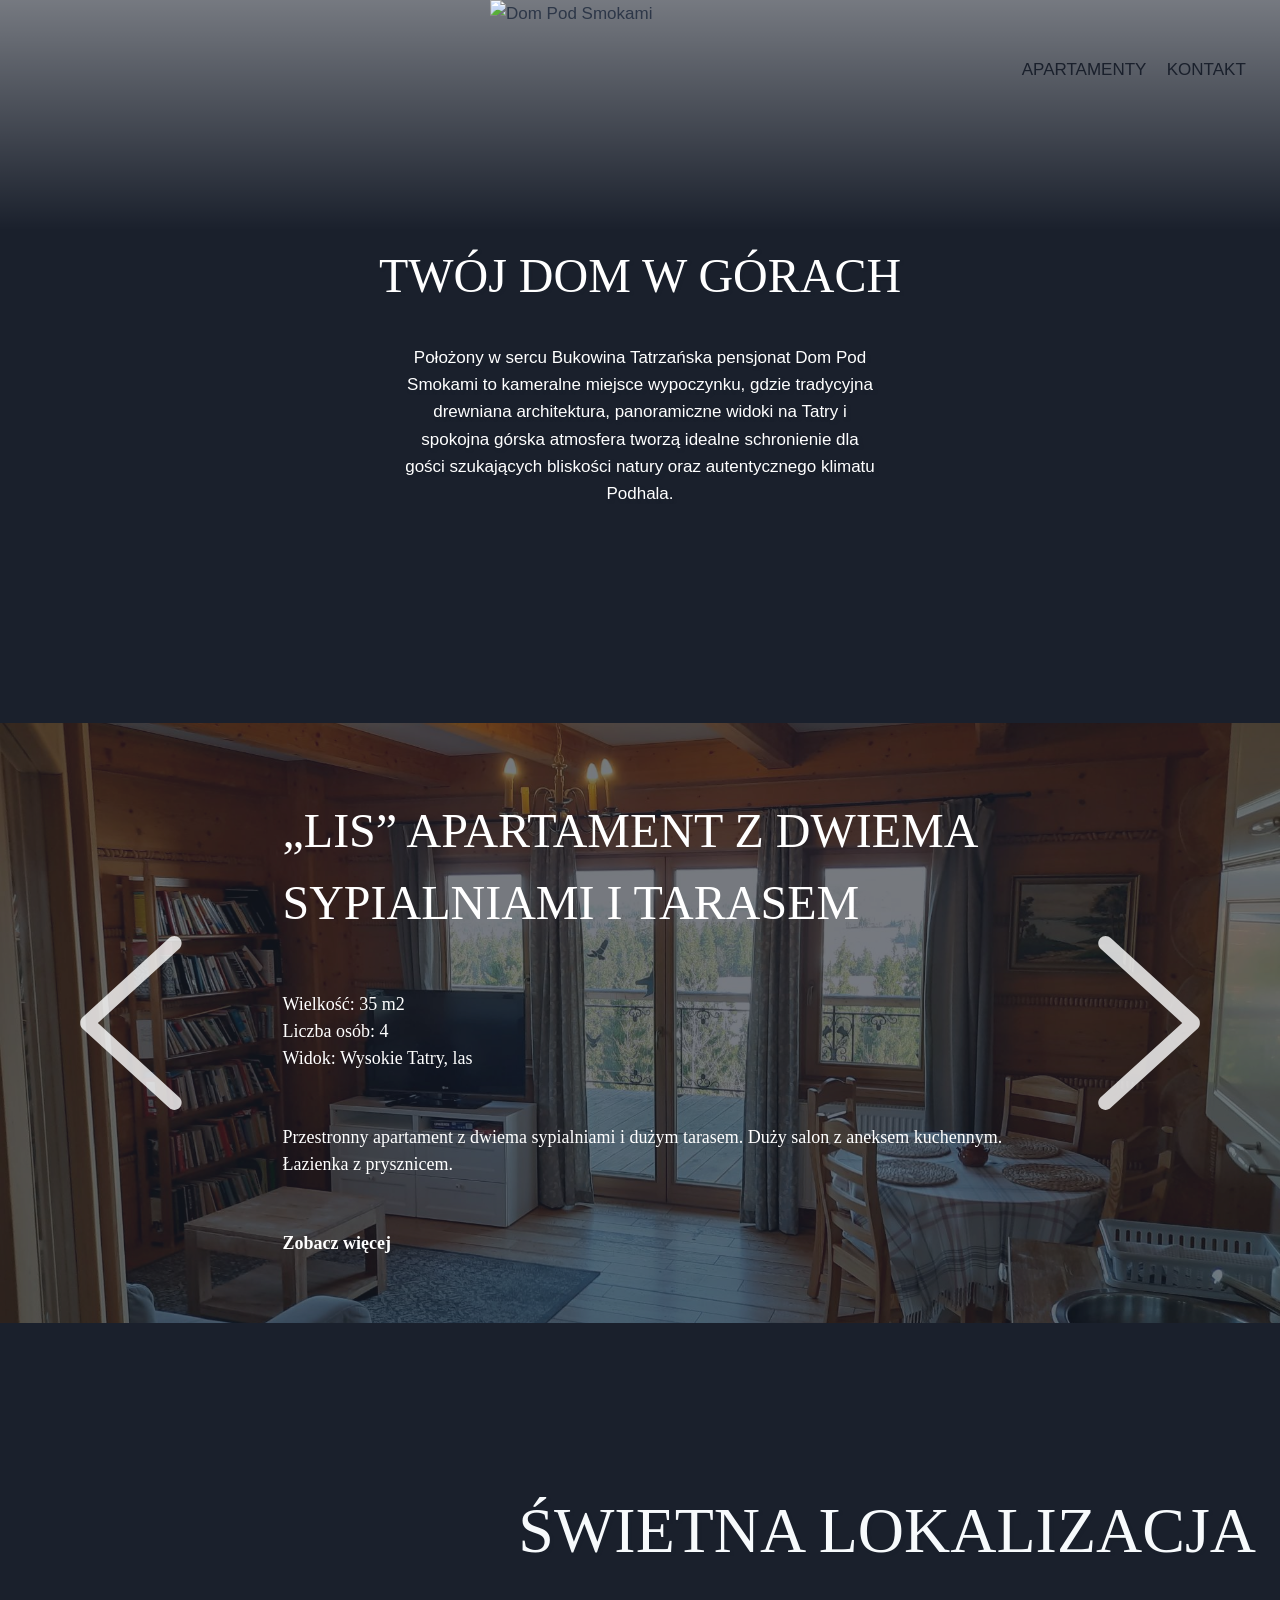
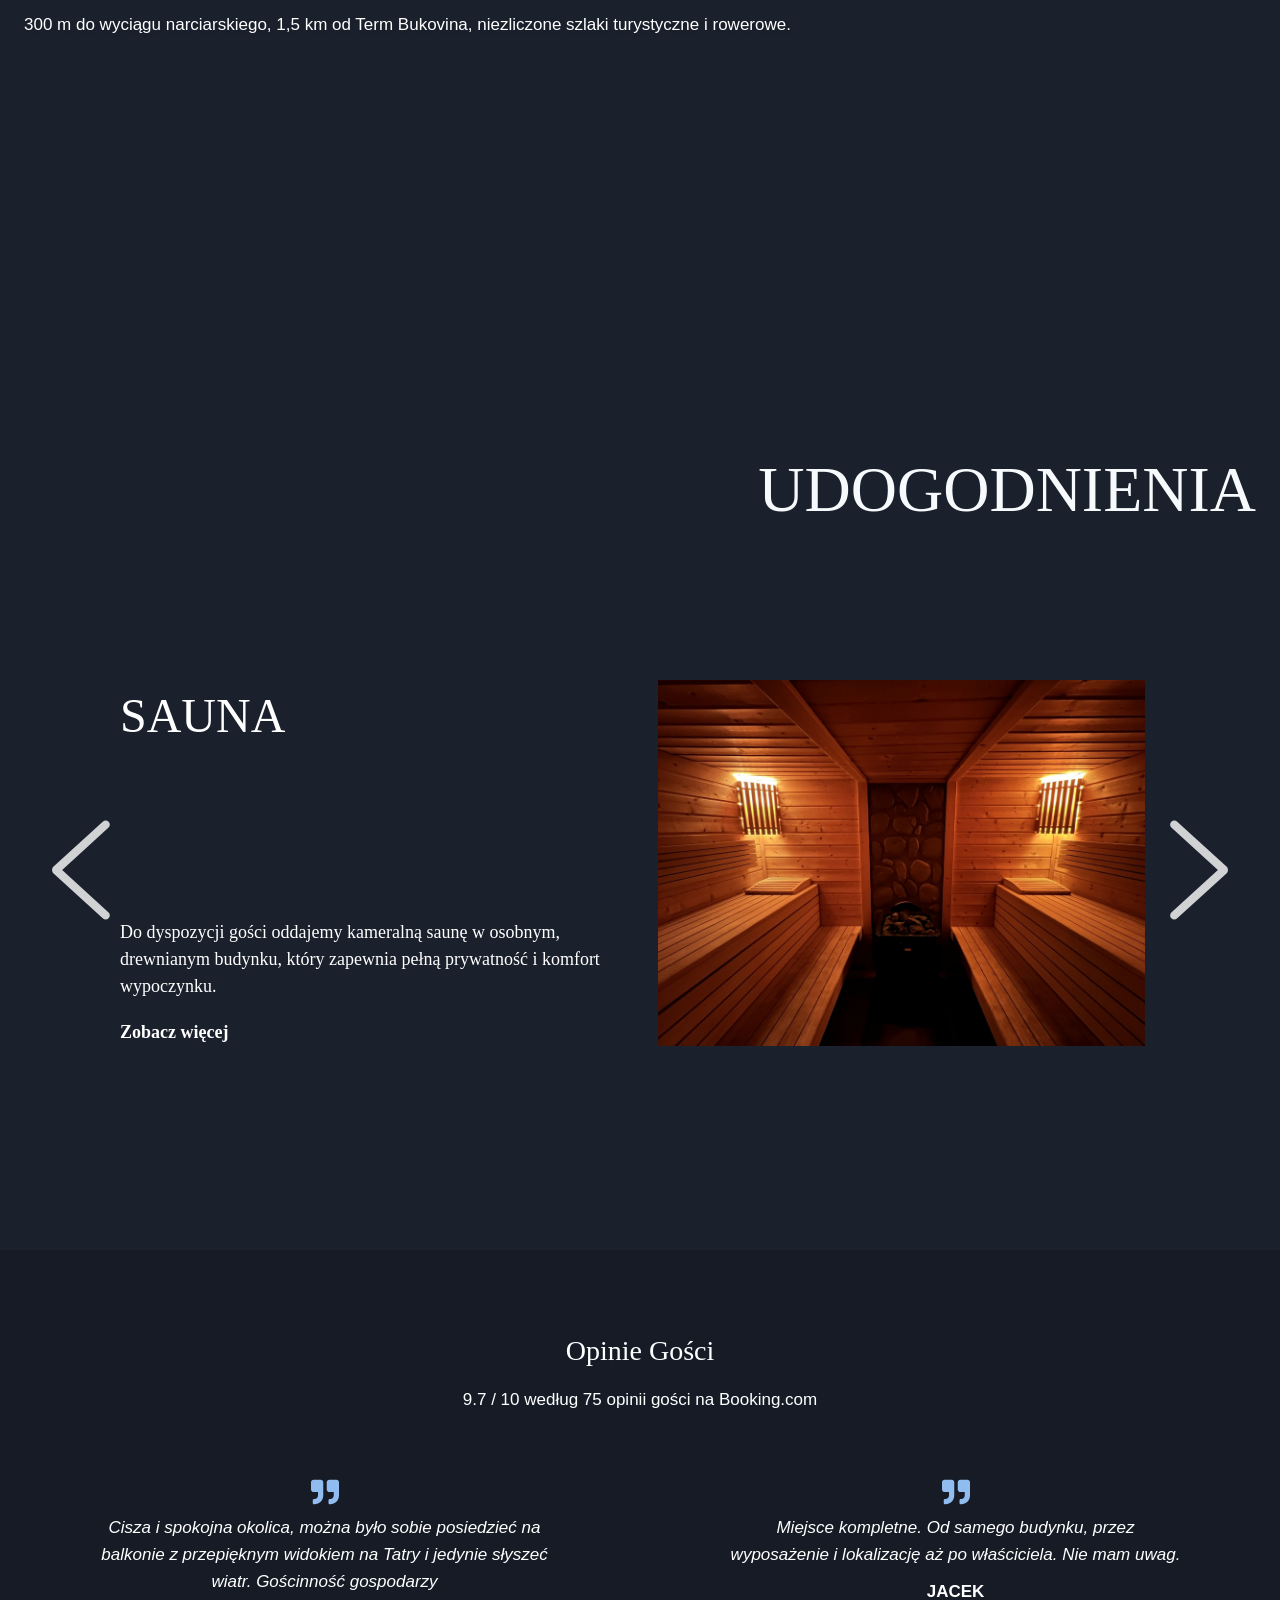
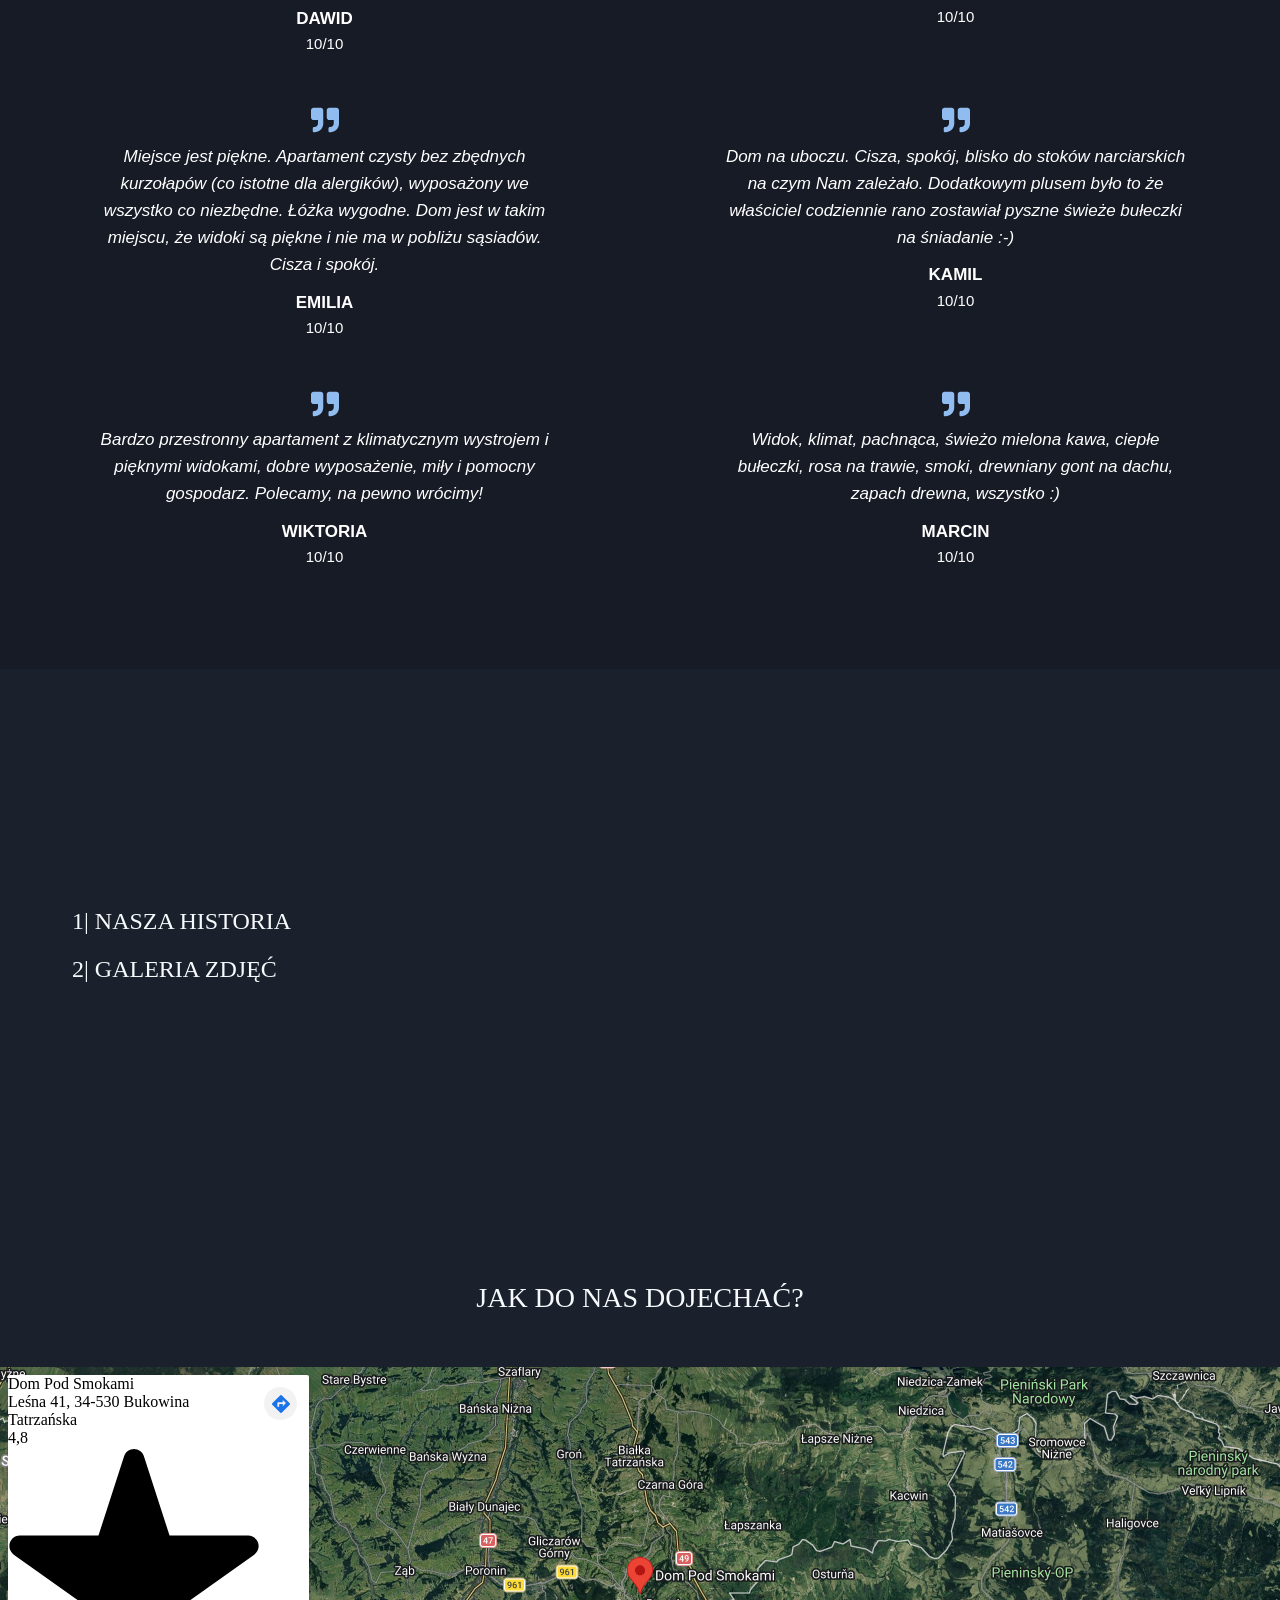
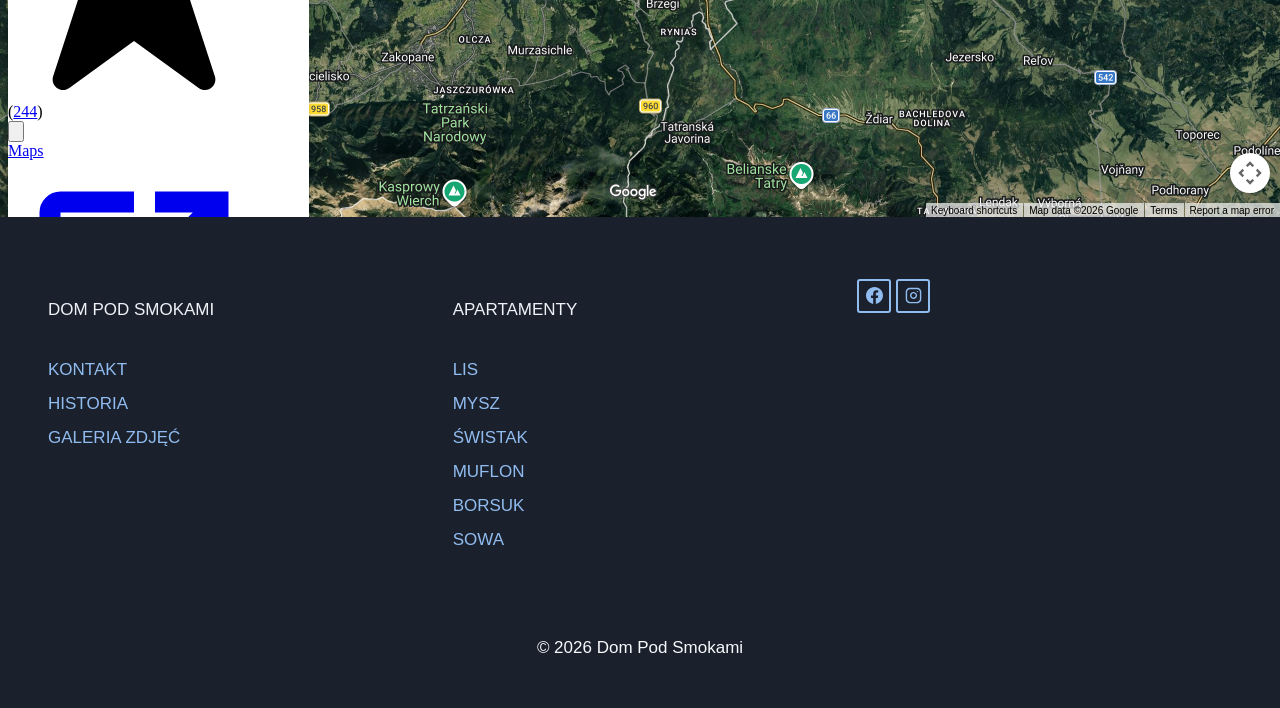
==== index.html @ 2d56915a "Add files via upload" ====
<!DOCTYPE html>
<!-- saved from url=(0022)https://podsmokami.pl/ -->
<html lang="pl-PL" prefix="og: https://ogp.me/ns#" class="" itemtype="https://schema.org/WebPage" itemscope="" style="--scrollbar-offset: 15px;"><head><meta http-equiv="Content-Type" content="text/html; charset=UTF-8">
	
	<meta name="viewport" content="width=device-width, initial-scale=1, minimum-scale=1">
	
<!-- Optymalizacja wyszukiwarek według Rank Math - https://rankmath.com/ -->
<title>Dom Pod Smokami - Dom Pod Smokami</title>
<meta name="description" content="Położony w sercu Bukowina Tatrzańska pensjonat Dom Pod Smokami to kameralne miejsce wypoczynku, gdzie tradycyjna drewniana architektura, panoramiczne widoki">
<meta name="robots" content="follow, index, max-snippet:-1, max-video-preview:-1, max-image-preview:large">
<link rel="canonical" href="https://podsmokami.pl/">
<meta property="og:locale" content="pl_PL">
<meta property="og:type" content="website">
<meta property="og:title" content="Dom Pod Smokami - Dom Pod Smokami">
<meta property="og:description" content="Położony w sercu Bukowina Tatrzańska pensjonat Dom Pod Smokami to kameralne miejsce wypoczynku, gdzie tradycyjna drewniana architektura, panoramiczne widoki">
<meta property="og:url" content="https://podsmokami.pl/">
<meta property="og:site_name" content="Dom Pod Smokami">
<meta property="og:updated_time" content="2026-07-07T10:05:28+00:00">
<meta property="og:image" content="https://podsmokami.pl/wp-content/uploads/2026/02/pod-smokami-logo-social.jpg">
<meta property="og:image:secure_url" content="https://podsmokami.pl/wp-content/uploads/2026/02/pod-smokami-logo-social.jpg">
<meta property="og:image:width" content="400">
<meta property="og:image:height" content="400">
<meta property="og:image:alt" content="Dom Pod Smokami">
<meta property="og:image:type" content="image/jpeg">
<meta property="article:published_time" content="2025-12-19T16:23:06+00:00">
<meta property="article:modified_time" content="2026-07-07T10:05:28+00:00">
<meta name="twitter:card" content="summary_large_image">
<meta name="twitter:title" content="Dom Pod Smokami - Dom Pod Smokami">
<meta name="twitter:description" content="Położony w sercu Bukowina Tatrzańska pensjonat Dom Pod Smokami to kameralne miejsce wypoczynku, gdzie tradycyjna drewniana architektura, panoramiczne widoki">
<meta name="twitter:image" content="https://podsmokami.pl/wp-content/uploads/2026/02/pod-smokami-logo-social.jpg">
<meta name="twitter:label1" content="Napisane przez">
<meta name="twitter:data1" content="admin">
<meta name="twitter:label2" content="Czas czytania">
<meta name="twitter:data2" content="Mniej niż minuta">
<script type="application/ld+json" class="rank-math-schema">{"@context":"https://schema.org","@graph":[{"@type":["Hotel","Organization"],"@id":"https://podsmokami.pl/#organization","name":"Pensjonat w Bukowinie Tatrza\u0144skiej","url":"https://podsmokami.pl","logo":{"@type":"ImageObject","@id":"https://podsmokami.pl/#logo","url":"https://podsmokami.pl/wp-content/uploads/2026/02/pod-smokami-logo-social.jpg","contentUrl":"https://podsmokami.pl/wp-content/uploads/2026/02/pod-smokami-logo-social.jpg","caption":"Dom Pod Smokami","inLanguage":"pl-PL","width":"400","height":"400"},"openingHours":["Monday,Tuesday,Wednesday,Thursday,Friday,Saturday,Sunday 09:00-17:00"],"image":{"@id":"https://podsmokami.pl/#logo"}},{"@type":"WebSite","@id":"https://podsmokami.pl/#website","url":"https://podsmokami.pl","name":"Dom Pod Smokami","alternateName":"Pod Smokami","publisher":{"@id":"https://podsmokami.pl/#organization"},"inLanguage":"pl-PL","potentialAction":{"@type":"SearchAction","target":"https://podsmokami.pl/?s={search_term_string}","query-input":"required name=search_term_string"}},{"@type":"ImageObject","@id":"https://podsmokami.pl/wp-content/uploads/2026/02/pod-smokami-logo-social.jpg","url":"https://podsmokami.pl/wp-content/uploads/2026/02/pod-smokami-logo-social.jpg","width":"400","height":"400","inLanguage":"pl-PL"},{"@type":"WebPage","@id":"https://podsmokami.pl/#webpage","url":"https://podsmokami.pl/","name":"Dom Pod Smokami - Dom Pod Smokami","datePublished":"2025-12-19T16:23:06+00:00","dateModified":"2026-07-07T10:05:28+00:00","about":{"@id":"https://podsmokami.pl/#organization"},"isPartOf":{"@id":"https://podsmokami.pl/#website"},"primaryImageOfPage":{"@id":"https://podsmokami.pl/wp-content/uploads/2026/02/pod-smokami-logo-social.jpg"},"inLanguage":"pl-PL"},{"@type":"Person","@id":"https://podsmokami.pl/author/admin/","name":"admin","url":"https://podsmokami.pl/author/admin/","image":{"@type":"ImageObject","@id":"https://secure.gravatar.com/avatar/79fe4f32bff6a58254185bbd6a0ab4b7858f519048fbd805e4e4c2f5a90426b3?s=96&amp;d=mm&amp;r=g","url":"https://secure.gravatar.com/avatar/79fe4f32bff6a58254185bbd6a0ab4b7858f519048fbd805e4e4c2f5a90426b3?s=96&amp;d=mm&amp;r=g","caption":"admin","inLanguage":"pl-PL"},"sameAs":["https://podsmokami.pl"],"worksFor":{"@id":"https://podsmokami.pl/#organization"}},{"@type":"Article","headline":"Dom Pod Smokami - Dom Pod Smokami","datePublished":"2025-12-19T16:23:06+00:00","dateModified":"2026-07-07T10:05:28+00:00","author":{"@id":"https://podsmokami.pl/author/admin/","name":"admin"},"publisher":{"@id":"https://podsmokami.pl/#organization"},"description":"Po\u0142o\u017cony w sercu Bukowina Tatrza\u0144ska pensjonat Dom Pod Smokami to kameralne miejsce wypoczynku, gdzie tradycyjna drewniana architektura, panoramiczne widoki","name":"Dom Pod Smokami - Dom Pod Smokami","@id":"https://podsmokami.pl/#richSnippet","isPartOf":{"@id":"https://podsmokami.pl/#webpage"},"image":{"@id":"https://podsmokami.pl/wp-content/uploads/2026/02/pod-smokami-logo-social.jpg"},"inLanguage":"pl-PL","mainEntityOfPage":{"@id":"https://podsmokami.pl/#webpage"}}]}</script>
<!-- /Wtyczka Rank Math WordPress SEO -->

<link rel="dns-prefetch" href="https://www.googletagmanager.com/">
<link rel="alternate" type="application/rss+xml" title="Dom Pod Smokami » Kanał z wpisami" href="https://podsmokami.pl/feed/">
<link rel="alternate" type="application/rss+xml" title="Dom Pod Smokami » Kanał z komentarzami" href="https://podsmokami.pl/comments/feed/">
			<script>document.documentElement.classList.remove( 'no-js' );</script>
			<link rel="alternate" title="oEmbed (JSON)" type="application/json+oembed" href="https://podsmokami.pl/wp-json/oembed/1.0/embed?url=https%3A%2F%2Fpodsmokami.pl%2F">
<link rel="alternate" title="oEmbed (XML)" type="text/xml+oembed" href="https://podsmokami.pl/wp-json/oembed/1.0/embed?url=https%3A%2F%2Fpodsmokami.pl%2F&amp;format=xml">
<style id="wp-img-auto-sizes-contain-inline-css">
img:is([sizes=auto i],[sizes^="auto," i]){contain-intrinsic-size:3000px 1500px}
/*# sourceURL=wp-img-auto-sizes-contain-inline-css */
</style>

<style id="wp-emoji-styles-inline-css">

	img.wp-smiley, img.emoji {
		display: inline !important;
		border: none !important;
		box-shadow: none !important;
		height: 1em !important;
		width: 1em !important;
		margin: 0 0.07em !important;
		vertical-align: -0.1em !important;
		background: none !important;
		padding: 0 !important;
	}
/*# sourceURL=wp-emoji-styles-inline-css */
</style>
<style id="wp-block-library-inline-css">
:root{--wp-block-synced-color:#7a00df;--wp-block-synced-color--rgb:122,0,223;--wp-bound-block-color:var(--wp-block-synced-color);--wp-editor-canvas-background:#ddd;--wp-admin-theme-color:#007cba;--wp-admin-theme-color--rgb:0,124,186;--wp-admin-theme-color-darker-10:#006ba1;--wp-admin-theme-color-darker-10--rgb:0,107,160.5;--wp-admin-theme-color-darker-20:#005a87;--wp-admin-theme-color-darker-20--rgb:0,90,135;--wp-admin-border-width-focus:2px}@media (min-resolution:192dpi){:root{--wp-admin-border-width-focus:1.5px}}.wp-element-button{cursor:pointer}:root .has-very-light-gray-background-color{background-color:#eee}:root .has-very-dark-gray-background-color{background-color:#313131}:root .has-very-light-gray-color{color:#eee}:root .has-very-dark-gray-color{color:#313131}:root .has-vivid-green-cyan-to-vivid-cyan-blue-gradient-background{background:linear-gradient(135deg,#00d084,#0693e3)}:root .has-purple-crush-gradient-background{background:linear-gradient(135deg,#34e2e4,#4721fb 50%,#ab1dfe)}:root .has-hazy-dawn-gradient-background{background:linear-gradient(135deg,#faaca8,#dad0ec)}:root .has-subdued-olive-gradient-background{background:linear-gradient(135deg,#fafae1,#67a671)}:root .has-atomic-cream-gradient-background{background:linear-gradient(135deg,#fdd79a,#004a59)}:root .has-nightshade-gradient-background{background:linear-gradient(135deg,#330968,#31cdcf)}:root .has-midnight-gradient-background{background:linear-gradient(135deg,#020381,#2874fc)}:root{--wp--preset--font-size--normal:16px;--wp--preset--font-size--huge:42px}.has-regular-font-size{font-size:1em}.has-larger-font-size{font-size:2.625em}.has-normal-font-size{font-size:var(--wp--preset--font-size--normal)}.has-huge-font-size{font-size:var(--wp--preset--font-size--huge)}:root .has-text-align-center{text-align:center}:root .has-text-align-left{text-align:left}:root .has-text-align-right{text-align:right}.has-fit-text{white-space:nowrap!important}#end-resizable-editor-section{display:none}.aligncenter{clear:both}.items-justified-left{justify-content:flex-start}.items-justified-center{justify-content:center}.items-justified-right{justify-content:flex-end}.items-justified-space-between{justify-content:space-between}.screen-reader-text{word-wrap:normal!important;border:0;clip-path:inset(50%);height:1px;margin:-1px;overflow:hidden;padding:0;position:absolute;width:1px}.screen-reader-text:focus{background-color:#ddd;clip-path:none;color:#444;display:block;font-size:1em;height:auto;left:5px;line-height:normal;padding:15px 23px 14px;text-decoration:none;top:5px;width:auto;z-index:100000}html :where(.has-border-color){border-style:solid}html :where([style*=border-color]){border-style:solid}html :where([style*=border-top-color]){border-top-style:solid}html :where([style*=border-right-color]){border-right-style:solid}html :where([style*=border-bottom-color]){border-bottom-style:solid}html :where([style*=border-left-color]){border-left-style:solid}html :where([style*=border-width]){border-style:solid}html :where([style*=border-top-width]){border-top-style:solid}html :where([style*=border-right-width]){border-right-style:solid}html :where([style*=border-bottom-width]){border-bottom-style:solid}html :where([style*=border-left-width]){border-left-style:solid}html :where(img[class*=wp-image-]){height:auto;max-width:100%}:where(figure){margin:0 0 1em}html :where(.is-position-sticky){--wp-admin--admin-bar--position-offset:var(--wp-admin--admin-bar--height,0px)}@media screen and (max-width:600px){html :where(.is-position-sticky){--wp-admin--admin-bar--position-offset:0px}}

/*# sourceURL=/wp-includes/css/dist/block-library/common.min.css */
</style>
<style id="classic-theme-styles-inline-css">
/*! This file is auto-generated */
.wp-block-button__link{color:#fff;background-color:#32373c;border-radius:9999px;box-shadow:none;text-decoration:none;padding:calc(.667em + 2px) calc(1.333em + 2px);font-size:1.125em}.wp-block-file__button{background:#32373c;color:#fff;text-decoration:none}
/*# sourceURL=/wp-includes/css/classic-themes.min.css */
</style>

<style id="global-styles-inline-css">
:root{--wp--preset--aspect-ratio--square: 1;--wp--preset--aspect-ratio--4-3: 4/3;--wp--preset--aspect-ratio--3-4: 3/4;--wp--preset--aspect-ratio--3-2: 3/2;--wp--preset--aspect-ratio--2-3: 2/3;--wp--preset--aspect-ratio--16-9: 16/9;--wp--preset--aspect-ratio--9-16: 9/16;--wp--preset--color--black: #000000;--wp--preset--color--cyan-bluish-gray: #abb8c3;--wp--preset--color--white: #ffffff;--wp--preset--color--pale-pink: #f78da7;--wp--preset--color--vivid-red: #cf2e2e;--wp--preset--color--luminous-vivid-orange: #ff6900;--wp--preset--color--luminous-vivid-amber: #fcb900;--wp--preset--color--light-green-cyan: #7bdcb5;--wp--preset--color--vivid-green-cyan: #00d084;--wp--preset--color--pale-cyan-blue: #8ed1fc;--wp--preset--color--vivid-cyan-blue: #0693e3;--wp--preset--color--vivid-purple: #9b51e0;--wp--preset--color--theme-palette-1: var(--global-palette1);--wp--preset--color--theme-palette-2: var(--global-palette2);--wp--preset--color--theme-palette-3: var(--global-palette3);--wp--preset--color--theme-palette-4: var(--global-palette4);--wp--preset--color--theme-palette-5: var(--global-palette5);--wp--preset--color--theme-palette-6: var(--global-palette6);--wp--preset--color--theme-palette-7: var(--global-palette7);--wp--preset--color--theme-palette-8: var(--global-palette8);--wp--preset--color--theme-palette-9: var(--global-palette9);--wp--preset--color--theme-palette-10: var(--global-palette10);--wp--preset--color--theme-palette-11: var(--global-palette11);--wp--preset--color--theme-palette-12: var(--global-palette12);--wp--preset--color--theme-palette-13: var(--global-palette13);--wp--preset--color--theme-palette-14: var(--global-palette14);--wp--preset--color--theme-palette-15: var(--global-palette15);--wp--preset--gradient--vivid-cyan-blue-to-vivid-purple: linear-gradient(135deg,rgb(6,147,227) 0%,rgb(155,81,224) 100%);--wp--preset--gradient--light-green-cyan-to-vivid-green-cyan: linear-gradient(135deg,rgb(122,220,180) 0%,rgb(0,208,130) 100%);--wp--preset--gradient--luminous-vivid-amber-to-luminous-vivid-orange: linear-gradient(135deg,rgb(252,185,0) 0%,rgb(255,105,0) 100%);--wp--preset--gradient--luminous-vivid-orange-to-vivid-red: linear-gradient(135deg,rgb(255,105,0) 0%,rgb(207,46,46) 100%);--wp--preset--gradient--very-light-gray-to-cyan-bluish-gray: linear-gradient(135deg,rgb(238,238,238) 0%,rgb(169,184,195) 100%);--wp--preset--gradient--cool-to-warm-spectrum: linear-gradient(135deg,rgb(74,234,220) 0%,rgb(151,120,209) 20%,rgb(207,42,186) 40%,rgb(238,44,130) 60%,rgb(251,105,98) 80%,rgb(254,248,76) 100%);--wp--preset--gradient--blush-light-purple: linear-gradient(135deg,rgb(255,206,236) 0%,rgb(152,150,240) 100%);--wp--preset--gradient--blush-bordeaux: linear-gradient(135deg,rgb(254,205,165) 0%,rgb(254,45,45) 50%,rgb(107,0,62) 100%);--wp--preset--gradient--luminous-dusk: linear-gradient(135deg,rgb(255,203,112) 0%,rgb(199,81,192) 50%,rgb(65,88,208) 100%);--wp--preset--gradient--pale-ocean: linear-gradient(135deg,rgb(255,245,203) 0%,rgb(182,227,212) 50%,rgb(51,167,181) 100%);--wp--preset--gradient--electric-grass: linear-gradient(135deg,rgb(202,248,128) 0%,rgb(113,206,126) 100%);--wp--preset--gradient--midnight: linear-gradient(135deg,rgb(2,3,129) 0%,rgb(40,116,252) 100%);--wp--preset--font-size--small: var(--global-font-size-small);--wp--preset--font-size--medium: var(--global-font-size-medium);--wp--preset--font-size--large: var(--global-font-size-large);--wp--preset--font-size--x-large: 42px;--wp--preset--font-size--larger: var(--global-font-size-larger);--wp--preset--font-size--xxlarge: var(--global-font-size-xxlarge);--wp--preset--spacing--20: 0.44rem;--wp--preset--spacing--30: 0.67rem;--wp--preset--spacing--40: 1rem;--wp--preset--spacing--50: 1.5rem;--wp--preset--spacing--60: 2.25rem;--wp--preset--spacing--70: 3.38rem;--wp--preset--spacing--80: 5.06rem;--wp--preset--shadow--natural: 6px 6px 9px rgba(0, 0, 0, 0.2);--wp--preset--shadow--deep: 12px 12px 50px rgba(0, 0, 0, 0.4);--wp--preset--shadow--sharp: 6px 6px 0px rgba(0, 0, 0, 0.2);--wp--preset--shadow--outlined: 6px 6px 0px -3px rgb(255, 255, 255), 6px 6px rgb(0, 0, 0);--wp--preset--shadow--crisp: 6px 6px 0px rgb(0, 0, 0);}:root { --wp--style--global--content-size: var(--global-calc-content-width);--wp--style--global--wide-size: var(--global-calc-wide-content-width); }:where(body) { margin: 0; }:where(.is-layout-flex){gap: 0.5em;}:where(.is-layout-grid){gap: 0.5em;}body .is-layout-flex{display: flex;}.is-layout-flex{flex-wrap: wrap;align-items: center;}.is-layout-flex > :is(*, div){margin: 0;}body .is-layout-grid{display: grid;}.is-layout-grid > :is(*, div){margin: 0;}body{padding-top: 0px;padding-right: 0px;padding-bottom: 0px;padding-left: 0px;}:root :where(.wp-element-button, .wp-block-button__link){font-style: inherit;font-weight: inherit;letter-spacing: inherit;text-transform: inherit;}.has-black-color{color: var(--wp--preset--color--black) !important;}.has-cyan-bluish-gray-color{color: var(--wp--preset--color--cyan-bluish-gray) !important;}.has-white-color{color: var(--wp--preset--color--white) !important;}.has-pale-pink-color{color: var(--wp--preset--color--pale-pink) !important;}.has-vivid-red-color{color: var(--wp--preset--color--vivid-red) !important;}.has-luminous-vivid-orange-color{color: var(--wp--preset--color--luminous-vivid-orange) !important;}.has-luminous-vivid-amber-color{color: var(--wp--preset--color--luminous-vivid-amber) !important;}.has-light-green-cyan-color{color: var(--wp--preset--color--light-green-cyan) !important;}.has-vivid-green-cyan-color{color: var(--wp--preset--color--vivid-green-cyan) !important;}.has-pale-cyan-blue-color{color: var(--wp--preset--color--pale-cyan-blue) !important;}.has-vivid-cyan-blue-color{color: var(--wp--preset--color--vivid-cyan-blue) !important;}.has-vivid-purple-color{color: var(--wp--preset--color--vivid-purple) !important;}.has-theme-palette-1-color{color: var(--wp--preset--color--theme-palette-1) !important;}.has-theme-palette-2-color{color: var(--wp--preset--color--theme-palette-2) !important;}.has-theme-palette-3-color{color: var(--wp--preset--color--theme-palette-3) !important;}.has-theme-palette-4-color{color: var(--wp--preset--color--theme-palette-4) !important;}.has-theme-palette-5-color{color: var(--wp--preset--color--theme-palette-5) !important;}.has-theme-palette-6-color{color: var(--wp--preset--color--theme-palette-6) !important;}.has-theme-palette-7-color{color: var(--wp--preset--color--theme-palette-7) !important;}.has-theme-palette-8-color{color: var(--wp--preset--color--theme-palette-8) !important;}.has-theme-palette-9-color{color: var(--wp--preset--color--theme-palette-9) !important;}.has-theme-palette-10-color{color: var(--wp--preset--color--theme-palette-10) !important;}.has-theme-palette-11-color{color: var(--wp--preset--color--theme-palette-11) !important;}.has-theme-palette-12-color{color: var(--wp--preset--color--theme-palette-12) !important;}.has-theme-palette-13-color{color: var(--wp--preset--color--theme-palette-13) !important;}.has-theme-palette-14-color{color: var(--wp--preset--color--theme-palette-14) !important;}.has-theme-palette-15-color{color: var(--wp--preset--color--theme-palette-15) !important;}.has-black-background-color{background-color: var(--wp--preset--color--black) !important;}.has-cyan-bluish-gray-background-color{background-color: var(--wp--preset--color--cyan-bluish-gray) !important;}.has-white-background-color{background-color: var(--wp--preset--color--white) !important;}.has-pale-pink-background-color{background-color: var(--wp--preset--color--pale-pink) !important;}.has-vivid-red-background-color{background-color: var(--wp--preset--color--vivid-red) !important;}.has-luminous-vivid-orange-background-color{background-color: var(--wp--preset--color--luminous-vivid-orange) !important;}.has-luminous-vivid-amber-background-color{background-color: var(--wp--preset--color--luminous-vivid-amber) !important;}.has-light-green-cyan-background-color{background-color: var(--wp--preset--color--light-green-cyan) !important;}.has-vivid-green-cyan-background-color{background-color: var(--wp--preset--color--vivid-green-cyan) !important;}.has-pale-cyan-blue-background-color{background-color: var(--wp--preset--color--pale-cyan-blue) !important;}.has-vivid-cyan-blue-background-color{background-color: var(--wp--preset--color--vivid-cyan-blue) !important;}.has-vivid-purple-background-color{background-color: var(--wp--preset--color--vivid-purple) !important;}.has-theme-palette-1-background-color{background-color: var(--wp--preset--color--theme-palette-1) !important;}.has-theme-palette-2-background-color{background-color: var(--wp--preset--color--theme-palette-2) !important;}.has-theme-palette-3-background-color{background-color: var(--wp--preset--color--theme-palette-3) !important;}.has-theme-palette-4-background-color{background-color: var(--wp--preset--color--theme-palette-4) !important;}.has-theme-palette-5-background-color{background-color: var(--wp--preset--color--theme-palette-5) !important;}.has-theme-palette-6-background-color{background-color: var(--wp--preset--color--theme-palette-6) !important;}.has-theme-palette-7-background-color{background-color: var(--wp--preset--color--theme-palette-7) !important;}.has-theme-palette-8-background-color{background-color: var(--wp--preset--color--theme-palette-8) !important;}.has-theme-palette-9-background-color{background-color: var(--wp--preset--color--theme-palette-9) !important;}.has-theme-palette-10-background-color{background-color: var(--wp--preset--color--theme-palette-10) !important;}.has-theme-palette-11-background-color{background-color: var(--wp--preset--color--theme-palette-11) !important;}.has-theme-palette-12-background-color{background-color: var(--wp--preset--color--theme-palette-12) !important;}.has-theme-palette-13-background-color{background-color: var(--wp--preset--color--theme-palette-13) !important;}.has-theme-palette-14-background-color{background-color: var(--wp--preset--color--theme-palette-14) !important;}.has-theme-palette-15-background-color{background-color: var(--wp--preset--color--theme-palette-15) !important;}.has-black-border-color{border-color: var(--wp--preset--color--black) !important;}.has-cyan-bluish-gray-border-color{border-color: var(--wp--preset--color--cyan-bluish-gray) !important;}.has-white-border-color{border-color: var(--wp--preset--color--white) !important;}.has-pale-pink-border-color{border-color: var(--wp--preset--color--pale-pink) !important;}.has-vivid-red-border-color{border-color: var(--wp--preset--color--vivid-red) !important;}.has-luminous-vivid-orange-border-color{border-color: var(--wp--preset--color--luminous-vivid-orange) !important;}.has-luminous-vivid-amber-border-color{border-color: var(--wp--preset--color--luminous-vivid-amber) !important;}.has-light-green-cyan-border-color{border-color: var(--wp--preset--color--light-green-cyan) !important;}.has-vivid-green-cyan-border-color{border-color: var(--wp--preset--color--vivid-green-cyan) !important;}.has-pale-cyan-blue-border-color{border-color: var(--wp--preset--color--pale-cyan-blue) !important;}.has-vivid-cyan-blue-border-color{border-color: var(--wp--preset--color--vivid-cyan-blue) !important;}.has-vivid-purple-border-color{border-color: var(--wp--preset--color--vivid-purple) !important;}.has-theme-palette-1-border-color{border-color: var(--wp--preset--color--theme-palette-1) !important;}.has-theme-palette-2-border-color{border-color: var(--wp--preset--color--theme-palette-2) !important;}.has-theme-palette-3-border-color{border-color: var(--wp--preset--color--theme-palette-3) !important;}.has-theme-palette-4-border-color{border-color: var(--wp--preset--color--theme-palette-4) !important;}.has-theme-palette-5-border-color{border-color: var(--wp--preset--color--theme-palette-5) !important;}.has-theme-palette-6-border-color{border-color: var(--wp--preset--color--theme-palette-6) !important;}.has-theme-palette-7-border-color{border-color: var(--wp--preset--color--theme-palette-7) !important;}.has-theme-palette-8-border-color{border-color: var(--wp--preset--color--theme-palette-8) !important;}.has-theme-palette-9-border-color{border-color: var(--wp--preset--color--theme-palette-9) !important;}.has-theme-palette-10-border-color{border-color: var(--wp--preset--color--theme-palette-10) !important;}.has-theme-palette-11-border-color{border-color: var(--wp--preset--color--theme-palette-11) !important;}.has-theme-palette-12-border-color{border-color: var(--wp--preset--color--theme-palette-12) !important;}.has-theme-palette-13-border-color{border-color: var(--wp--preset--color--theme-palette-13) !important;}.has-theme-palette-14-border-color{border-color: var(--wp--preset--color--theme-palette-14) !important;}.has-theme-palette-15-border-color{border-color: var(--wp--preset--color--theme-palette-15) !important;}.has-vivid-cyan-blue-to-vivid-purple-gradient-background{background: var(--wp--preset--gradient--vivid-cyan-blue-to-vivid-purple) !important;}.has-light-green-cyan-to-vivid-green-cyan-gradient-background{background: var(--wp--preset--gradient--light-green-cyan-to-vivid-green-cyan) !important;}.has-luminous-vivid-amber-to-luminous-vivid-orange-gradient-background{background: var(--wp--preset--gradient--luminous-vivid-amber-to-luminous-vivid-orange) !important;}.has-luminous-vivid-orange-to-vivid-red-gradient-background{background: var(--wp--preset--gradient--luminous-vivid-orange-to-vivid-red) !important;}.has-very-light-gray-to-cyan-bluish-gray-gradient-background{background: var(--wp--preset--gradient--very-light-gray-to-cyan-bluish-gray) !important;}.has-cool-to-warm-spectrum-gradient-background{background: var(--wp--preset--gradient--cool-to-warm-spectrum) !important;}.has-blush-light-purple-gradient-background{background: var(--wp--preset--gradient--blush-light-purple) !important;}.has-blush-bordeaux-gradient-background{background: var(--wp--preset--gradient--blush-bordeaux) !important;}.has-luminous-dusk-gradient-background{background: var(--wp--preset--gradient--luminous-dusk) !important;}.has-pale-ocean-gradient-background{background: var(--wp--preset--gradient--pale-ocean) !important;}.has-electric-grass-gradient-background{background: var(--wp--preset--gradient--electric-grass) !important;}.has-midnight-gradient-background{background: var(--wp--preset--gradient--midnight) !important;}.has-small-font-size{font-size: var(--wp--preset--font-size--small) !important;}.has-medium-font-size{font-size: var(--wp--preset--font-size--medium) !important;}.has-large-font-size{font-size: var(--wp--preset--font-size--large) !important;}.has-x-large-font-size{font-size: var(--wp--preset--font-size--x-large) !important;}.has-larger-font-size{font-size: var(--wp--preset--font-size--larger) !important;}.has-xxlarge-font-size{font-size: var(--wp--preset--font-size--xxlarge) !important;}
/*# sourceURL=global-styles-inline-css */
</style>

<link rel="stylesheet" id="kadence-global-css" href="./Dom Pod Smokami - Dom Pod Smokami_files/global.min.css" media="all">
<style id="kadence-global-inline-css">
/* Kadence Base CSS */
:root{--global-palette1:#6493cb;--global-palette2:#91bcf0;--global-palette3:#1A202C;--global-palette4:#2D3748;--global-palette5:#4A5568;--global-palette6:#718096;--global-palette7:#EDF2F7;--global-palette8:#F7FAFC;--global-palette9:#ffffff;--global-palette10:#504623;--global-palette11:#13612e;--global-palette12:#1159af;--global-palette13:#b82105;--global-palette14:#f7630c;--global-palette15:#f5a524;--global-palette9rgb:255, 255, 255;--global-palette-highlight:var(--global-palette12);--global-palette-highlight-alt:#6493cb;--global-palette-highlight-alt2:var(--global-palette9);--global-palette-btn-bg:var(--global-palette8);--global-palette-btn-bg-hover:var(--global-palette9);--global-palette-btn:var(--global-palette8);--global-palette-btn-hover:var(--global-palette9);--global-palette-btn-sec-bg:var(--global-palette7);--global-palette-btn-sec-bg-hover:var(--global-palette2);--global-palette-btn-sec:var(--global-palette3);--global-palette-btn-sec-hover:var(--global-palette9);--global-body-font-family:Montserrat, sans-serif;--global-heading-font-family:Georgia, serif;--global-primary-nav-font-family:inherit;--global-fallback-font:sans-serif;--global-display-fallback-font:sans-serif;--global-content-width:1290px;--global-content-wide-width:calc(1290px + 230px);--global-content-narrow-width:842px;--global-content-edge-padding:1.5rem;--global-content-boxed-padding:2rem;--global-calc-content-width:calc(1290px - var(--global-content-edge-padding) - var(--global-content-edge-padding) );--wp--style--global--content-size:var(--global-calc-content-width);}.wp-site-blocks{--global-vw:calc( 100vw - ( 0.5 * var(--scrollbar-offset)));}body{background:var(--global-palette8);}body, input, select, optgroup, textarea{font-style:normal;font-weight:normal;font-size:17px;line-height:1.6;font-family:var(--global-body-font-family);color:var(--global-palette4);}.content-bg, body.content-style-unboxed .site{background:var(--global-palette9);}h1,h2,h3,h4,h5,h6{font-family:var(--global-heading-font-family);}h1{font-style:normal;font-weight:400;font-size:32px;line-height:1.5;color:var(--global-palette3);}h2{font-style:normal;font-weight:normal;font-size:28px;line-height:1.5;color:var(--global-palette3);}h3{font-style:normal;font-weight:normal;font-size:24px;line-height:1.5;color:var(--global-palette3);}h4{font-style:normal;font-weight:normal;font-size:22px;line-height:1.5;color:var(--global-palette4);}h5{font-style:normal;font-weight:normal;font-size:20px;line-height:1.5;color:var(--global-palette4);}h6{font-style:normal;font-weight:normal;font-size:18px;line-height:1.5;color:var(--global-palette5);}.entry-hero h1{font-style:normal;font-weight:400;font-family:Georgia, serif;}.entry-hero .kadence-breadcrumbs{max-width:1290px;}.site-container, .site-header-row-layout-contained, .site-footer-row-layout-contained, .entry-hero-layout-contained, .comments-area, .alignfull > .wp-block-cover__inner-container, .alignwide > .wp-block-cover__inner-container{max-width:var(--global-content-width);}.content-width-narrow .content-container.site-container, .content-width-narrow .hero-container.site-container{max-width:var(--global-content-narrow-width);}@media all and (min-width: 1520px){.wp-site-blocks .content-container  .alignwide{margin-left:-115px;margin-right:-115px;width:unset;max-width:unset;}}@media all and (min-width: 1102px){.content-width-narrow .wp-site-blocks .content-container .alignwide{margin-left:-130px;margin-right:-130px;width:unset;max-width:unset;}}.content-style-boxed .wp-site-blocks .entry-content .alignwide{margin-left:calc( -1 * var( --global-content-boxed-padding ) );margin-right:calc( -1 * var( --global-content-boxed-padding ) );}.content-area{margin-top:5rem;margin-bottom:5rem;}@media all and (max-width: 1024px){.content-area{margin-top:3rem;margin-bottom:3rem;}}@media all and (max-width: 767px){.content-area{margin-top:2rem;margin-bottom:2rem;}}@media all and (max-width: 1024px){:root{--global-content-boxed-padding:2rem;}}@media all and (max-width: 767px){:root{--global-content-boxed-padding:1.5rem;}}.entry-content-wrap{padding:2rem;}@media all and (max-width: 1024px){.entry-content-wrap{padding:2rem;}}@media all and (max-width: 767px){.entry-content-wrap{padding:1.5rem;}}.entry.single-entry{box-shadow:0px 15px 15px -10px rgba(0,0,0,0.05);}.entry.loop-entry{box-shadow:0px 15px 15px -10px rgba(0,0,0,0.05);}.loop-entry .entry-content-wrap{padding:2rem;}@media all and (max-width: 1024px){.loop-entry .entry-content-wrap{padding:2rem;}}@media all and (max-width: 767px){.loop-entry .entry-content-wrap{padding:1.5rem;}}button, .button, .wp-block-button__link, input[type="button"], input[type="reset"], input[type="submit"], .fl-button, .elementor-button-wrapper .elementor-button, .wc-block-components-checkout-place-order-button, .wc-block-cart__submit{border-color:var(--global-palette8);box-shadow:0px 0px 0px -7px rgba(0,0,0,0);}button:hover, button:focus, button:active, .button:hover, .button:focus, .button:active, .wp-block-button__link:hover, .wp-block-button__link:focus, .wp-block-button__link:active, input[type="button"]:hover, input[type="button"]:focus, input[type="button"]:active, input[type="reset"]:hover, input[type="reset"]:focus, input[type="reset"]:active, input[type="submit"]:hover, input[type="submit"]:focus, input[type="submit"]:active, .elementor-button-wrapper .elementor-button:hover, .elementor-button-wrapper .elementor-button:focus, .elementor-button-wrapper .elementor-button:active, .wc-block-cart__submit:hover{border-color:var(--global-palette9);box-shadow:0px 15px 25px -7px rgba(0,0,0,0.1);}.kb-button.kb-btn-global-outline.kb-btn-global-inherit{padding-top:calc(px - 2px);padding-right:calc(px - 2px);padding-bottom:calc(px - 2px);padding-left:calc(px - 2px);}@media all and (max-width: 1024px){button, .button, .wp-block-button__link, input[type="button"], input[type="reset"], input[type="submit"], .fl-button, .elementor-button-wrapper .elementor-button, .wc-block-components-checkout-place-order-button, .wc-block-cart__submit{border-color:var(--global-palette8);}}@media all and (max-width: 767px){button, .button, .wp-block-button__link, input[type="button"], input[type="reset"], input[type="submit"], .fl-button, .elementor-button-wrapper .elementor-button, .wc-block-components-checkout-place-order-button, .wc-block-cart__submit{border-color:var(--global-palette8);}}@media all and (min-width: 1025px){.transparent-header .entry-hero .entry-hero-container-inner{padding-top:30px;}}@media all and (max-width: 1024px){.mobile-transparent-header .entry-hero .entry-hero-container-inner{padding-top:30px;}}@media all and (max-width: 767px){.mobile-transparent-header .entry-hero .entry-hero-container-inner{padding-top:30px;}}#kt-scroll-up-reader, #kt-scroll-up{border-radius:0px 0px 0px 0px;color:var(--global-palette9);bottom:30px;font-size:1.2em;padding:0.4em 0.4em 0.4em 0.4em;}#kt-scroll-up-reader.scroll-up-side-right, #kt-scroll-up.scroll-up-side-right{right:30px;}#kt-scroll-up-reader.scroll-up-side-left, #kt-scroll-up.scroll-up-side-left{left:30px;}@media all and (hover: hover){#kt-scroll-up-reader:hover, #kt-scroll-up:hover{color:var(--global-palette6);}}body.page{background:var(--global-palette3);}body.page .content-bg, body.content-style-unboxed.page .site{background:var(--global-palette3);}.entry-hero.page-hero-section .entry-header{min-height:200px;}
/* Kadence Header CSS */
@media all and (max-width: 1024px){.mobile-transparent-header #masthead{position:absolute;left:0px;right:0px;z-index:100;}.kadence-scrollbar-fixer.mobile-transparent-header #masthead{right:var(--scrollbar-offset,0);}.mobile-transparent-header #masthead, .mobile-transparent-header .site-top-header-wrap .site-header-row-container-inner, .mobile-transparent-header .site-main-header-wrap .site-header-row-container-inner, .mobile-transparent-header .site-bottom-header-wrap .site-header-row-container-inner{background:transparent;}.site-header-row-tablet-layout-fullwidth, .site-header-row-tablet-layout-standard{padding:0px;}}@media all and (min-width: 1025px){.transparent-header #masthead{position:absolute;left:0px;right:0px;z-index:100;}.transparent-header.kadence-scrollbar-fixer #masthead{right:var(--scrollbar-offset,0);}.transparent-header #masthead, .transparent-header .site-top-header-wrap .site-header-row-container-inner, .transparent-header .site-main-header-wrap .site-header-row-container-inner, .transparent-header .site-bottom-header-wrap .site-header-row-container-inner{background:transparent;}}.site-branding a.brand img{max-width:300px;}.site-branding a.brand img.svg-logo-image{width:300px;}.site-branding{padding:0px 0px 0px 0px;}#masthead, #masthead .kadence-sticky-header.item-is-fixed:not(.item-at-start):not(.site-header-row-container):not(.site-main-header-wrap), #masthead .kadence-sticky-header.item-is-fixed:not(.item-at-start) > .site-header-row-container-inner{background:var(--global-palette2);}.site-main-header-wrap .site-header-row-container-inner{background:rgba(0,0,0,0);}.site-main-header-inner-wrap{min-height:30px;}.transparent-header #masthead .site-main-header-wrap .site-header-row-container-inner{background:rgba(255,255,255,0);}#masthead .kadence-sticky-header.item-is-fixed:not(.item-at-start):not(.site-header-row-container):not(.item-hidden-above):not(.site-main-header-wrap), #masthead .kadence-sticky-header.item-is-fixed:not(.item-at-start):not(.item-hidden-above) > .site-header-row-container-inner{background:rgba(145,188,240,0.6);}.site-main-header-wrap.site-header-row-container.site-header-focus-item.site-header-row-layout-standard.kadence-sticky-header.item-is-fixed.item-is-stuck, .site-header-upper-inner-wrap.kadence-sticky-header.item-is-fixed.item-is-stuck, .site-header-inner-wrap.kadence-sticky-header.item-is-fixed.item-is-stuck, .site-top-header-wrap.site-header-row-container.site-header-focus-item.site-header-row-layout-standard.kadence-sticky-header.item-is-fixed.item-is-stuck, .site-bottom-header-wrap.site-header-row-container.site-header-focus-item.site-header-row-layout-standard.kadence-sticky-header.item-is-fixed.item-is-stuck{box-shadow:0px 0px 0px 0px rgba(0,0,0,0);}.header-navigation[class*="header-navigation-style-underline"] .header-menu-container.primary-menu-container>ul>li>a:after{width:calc( 100% - 1.2em);}.main-navigation .primary-menu-container > ul > li.menu-item > a{padding-left:calc(1.2em / 2);padding-right:calc(1.2em / 2);padding-top:0.6em;padding-bottom:0.6em;color:var(--global-palette3);}.main-navigation .primary-menu-container > ul > li.menu-item .dropdown-nav-special-toggle{right:calc(1.2em / 2);}.main-navigation .primary-menu-container > ul li.menu-item > a{font-style:normal;}.main-navigation .primary-menu-container > ul > li.menu-item > a:hover{color:var(--global-palette3);}.main-navigation .primary-menu-container > ul > li.menu-item.current-menu-item > a{color:var(--global-palette3);}.header-navigation .header-menu-container ul ul.sub-menu, .header-navigation .header-menu-container ul ul.submenu{background:var(--global-palette3);box-shadow:0px 2px 13px 0px rgba(0,0,0,0.1);}.header-navigation .header-menu-container ul ul li.menu-item, .header-menu-container ul.menu > li.kadence-menu-mega-enabled > ul > li.menu-item > a{border-bottom:1px solid rgba(255,255,255,0.1);border-radius:0px 0px 0px 0px;}.header-navigation .header-menu-container ul ul li.menu-item > a{width:200px;padding-top:1em;padding-bottom:1em;color:var(--global-palette8);font-size:12px;}.header-navigation .header-menu-container ul ul li.menu-item > a:hover{color:var(--global-palette9);background:var(--global-palette4);border-radius:0px 0px 0px 0px;}.header-navigation .header-menu-container ul ul li.menu-item.current-menu-item > a{color:var(--global-palette9);background:var(--global-palette4);border-radius:0px 0px 0px 0px;}.mobile-toggle-open-container .menu-toggle-open, .mobile-toggle-open-container .menu-toggle-open:focus{color:var(--global-palette5);padding:0.4em 0.6em 0.4em 0.6em;font-size:14px;}.mobile-toggle-open-container .menu-toggle-open.menu-toggle-style-bordered{border:1px solid currentColor;}.mobile-toggle-open-container .menu-toggle-open .menu-toggle-icon{font-size:20px;}.mobile-toggle-open-container .menu-toggle-open:hover, .mobile-toggle-open-container .menu-toggle-open:focus-visible{color:var(--global-palette-highlight);}.mobile-navigation ul li{font-size:14px;}.mobile-navigation ul li a{padding-top:1em;padding-bottom:1em;}.mobile-navigation ul li > a, .mobile-navigation ul li.menu-item-has-children > .drawer-nav-drop-wrap{color:var(--global-palette8);}.mobile-navigation ul li.current-menu-item > a, .mobile-navigation ul li.current-menu-item.menu-item-has-children > .drawer-nav-drop-wrap{color:var(--global-palette-highlight);}.mobile-navigation ul li.menu-item-has-children .drawer-nav-drop-wrap, .mobile-navigation ul li:not(.menu-item-has-children) a{border-bottom:1px solid rgba(255,255,255,0.1);}.mobile-navigation:not(.drawer-navigation-parent-toggle-true) ul li.menu-item-has-children .drawer-nav-drop-wrap button{border-left:1px solid rgba(255,255,255,0.1);}#mobile-drawer .drawer-header .drawer-toggle{padding:0.6em 0.15em 0.6em 0.15em;font-size:24px;}
/* Kadence Footer CSS */
#colophon{background:var(--global-palette3);}.site-footer .site-middle-footer-wrap a:where(:not(.button):not(.wp-block-button__link):not(.wp-element-button)){color:var(--global-palette2);}.site-footer .site-middle-footer-wrap a:where(:not(.button):not(.wp-block-button__link):not(.wp-element-button)):hover{color:var(--global-palette8);}.site-middle-footer-inner-wrap{padding-top:30px;padding-bottom:30px;grid-column-gap:30px;grid-row-gap:30px;}.site-middle-footer-inner-wrap .widget{margin-bottom:30px;}.site-middle-footer-inner-wrap .site-footer-section:not(:last-child):after{right:calc(-30px / 2);}.site-bottom-footer-wrap .site-footer-row-container-inner{font-style:normal;color:var(--global-palette8);}.site-bottom-footer-inner-wrap{padding-top:30px;padding-bottom:30px;grid-column-gap:30px;}.site-bottom-footer-inner-wrap .widget{margin-bottom:30px;}.site-bottom-footer-inner-wrap .widget-area .widget-title{font-style:normal;color:var(--global-palette8);}.site-bottom-footer-inner-wrap .site-footer-section:not(:last-child):after{right:calc(-30px / 2);}.footer-social-wrap .footer-social-inner-wrap{font-size:1em;gap:0.3em;}.site-footer .site-footer-wrap .site-footer-section .footer-social-wrap .footer-social-inner-wrap .social-button{border:2px solid currentColor;border-radius:3px;}
/*# sourceURL=kadence-global-inline-css */
</style>
<link rel="stylesheet" id="kadence-simplelightbox-css-css" href="./Dom Pod Smokami - Dom Pod Smokami_files/simplelightbox.min.css" media="all">
<link rel="stylesheet" id="kadence-header-css" href="./Dom Pod Smokami - Dom Pod Smokami_files/header.min.css" media="all">
<link rel="stylesheet" id="kadence-content-css" href="./Dom Pod Smokami - Dom Pod Smokami_files/content.min.css" media="all">
<link rel="stylesheet" id="kadence-footer-css" href="./Dom Pod Smokami - Dom Pod Smokami_files/footer.min.css" media="all">
<link rel="stylesheet" id="kadence-blocks-rowlayout-css" href="./Dom Pod Smokami - Dom Pod Smokami_files/style-blocks-rowlayout.css" media="all">
<link rel="stylesheet" id="kadence-blocks-column-css" href="./Dom Pod Smokami - Dom Pod Smokami_files/style-blocks-column.css" media="all">
<style id="kadence-blocks-advancedheading-inline-css">
	.wp-block-kadence-advancedheading mark{background:transparent;border-style:solid;border-width:0}
	.wp-block-kadence-advancedheading mark.kt-highlight{color:#f76a0c;}
	.kb-adv-heading-icon{display: inline-flex;justify-content: center;align-items: center;}
	.is-layout-constrained > .kb-advanced-heading-link {display: block;}.wp-block-kadence-advancedheading.has-background{padding: 0;}	.single-content .kadence-advanced-heading-wrapper h1,
	.single-content .kadence-advanced-heading-wrapper h2,
	.single-content .kadence-advanced-heading-wrapper h3,
	.single-content .kadence-advanced-heading-wrapper h4,
	.single-content .kadence-advanced-heading-wrapper h5,
	.single-content .kadence-advanced-heading-wrapper h6 {margin: 1.5em 0 .5em;}
	.single-content .kadence-advanced-heading-wrapper+* { margin-top:0;}.kb-screen-reader-text{position:absolute;width:1px;height:1px;padding:0;margin:-1px;overflow:hidden;clip:rect(0,0,0,0);}
/*# sourceURL=kadence-blocks-advancedheading-inline-css */
</style>
<link rel="stylesheet" id="kadence-blocks-spacer-css" href="./Dom Pod Smokami - Dom Pod Smokami_files/style-blocks-spacer.css" media="all">
<link rel="stylesheet" id="kadence-blocks-testimonials-css" href="./Dom Pod Smokami - Dom Pod Smokami_files/style-blocks-testimonials.css" media="all">
<link rel="stylesheet" id="kadence-rankmath-css" href="./Dom Pod Smokami - Dom Pod Smokami_files/rankmath.min.css" media="all">
<style id="kadence-blocks-global-variables-inline-css">
:root {--global-kb-font-size-sm:clamp(0.8rem, 0.73rem + 0.217vw, 0.9rem);--global-kb-font-size-md:clamp(1.1rem, 0.995rem + 0.326vw, 1.25rem);--global-kb-font-size-lg:clamp(1.75rem, 1.576rem + 0.543vw, 2rem);--global-kb-font-size-xl:clamp(2.25rem, 1.728rem + 1.63vw, 3rem);--global-kb-font-size-xxl:clamp(2.5rem, 1.456rem + 3.26vw, 4rem);--global-kb-font-size-xxxl:clamp(2.75rem, 0.489rem + 7.065vw, 6rem);}
/*# sourceURL=kadence-blocks-global-variables-inline-css */
</style>
<style id="kadence_blocks_css-inline-css">
.kb-row-layout-id44_126c44-54 > .kt-row-column-wrap{padding-top:var(--global-kb-spacing-xxs, 0.5rem);padding-bottom:var(--global-kb-spacing-5xl, 10rem);grid-template-columns:minmax(0, 1fr);}.kb-row-layout-id44_126c44-54{background-image:url('https://podsmokami.pl/wp-content/uploads/2026/02/Dom-Pod-Smokami-widok-Tatry.jpg');background-size:cover;background-position:50% 0%;background-attachment:scroll;background-repeat:no-repeat;}.kb-row-layout-id44_126c44-54 > .kt-row-layout-overlay{opacity:0.40;background:linear-gradient(180deg,var(--global-palette9) 0%,var(--global-palette3) 32%);}@media all and (max-width: 767px){.kb-row-layout-id44_126c44-54 > .kt-row-column-wrap{grid-template-columns:minmax(0, 1fr);}}.kadence-column44_468c20-90 > .kt-inside-inner-col{column-gap:var(--global-kb-gap-sm, 1rem);}.kadence-column44_468c20-90 > .kt-inside-inner-col{flex-direction:column;}.kadence-column44_468c20-90 > .kt-inside-inner-col > .aligncenter{width:100%;}@media all and (max-width: 1024px){.kadence-column44_468c20-90 > .kt-inside-inner-col{flex-direction:column;justify-content:center;}}@media all and (max-width: 767px){.kadence-column44_468c20-90 > .kt-inside-inner-col{flex-direction:column;justify-content:center;}}.kb-row-layout-id44_2d45d9-49 > .kt-row-column-wrap{padding-top:var(--global-kb-spacing-xs, 1rem);padding-bottom:var(--global-kb-spacing-lg, 3rem);grid-template-columns:minmax(0, 1fr);}@media all and (max-width: 767px){.kb-row-layout-id44_2d45d9-49 > .kt-row-column-wrap{grid-template-columns:minmax(0, 1fr);}}.kadence-column44_be8c09-06 > .kt-inside-inner-col{column-gap:var(--global-kb-gap-sm, 1rem);}.kadence-column44_be8c09-06 > .kt-inside-inner-col{flex-direction:column;}.kadence-column44_be8c09-06 > .kt-inside-inner-col > .aligncenter{width:100%;}@media all and (max-width: 1024px){.kadence-column44_be8c09-06 > .kt-inside-inner-col{flex-direction:column;justify-content:center;}}@media all and (max-width: 767px){.kadence-column44_be8c09-06 > .kt-inside-inner-col{flex-direction:column;justify-content:center;}}.kb-row-layout-id44_3409a2-eb > .kt-row-column-wrap{padding-top:var(--global-kb-spacing-sm, 1.5rem);padding-bottom:var(--global-kb-spacing-xxl, 5rem);grid-template-columns:minmax(0, 1fr);}@media all and (max-width: 767px){.kb-row-layout-id44_3409a2-eb > .kt-row-column-wrap{grid-template-columns:minmax(0, 1fr);}}.kadence-column44_534fb6-7d > .kt-inside-inner-col{column-gap:var(--global-kb-gap-sm, 1rem);}.kadence-column44_534fb6-7d > .kt-inside-inner-col{flex-direction:column;}.kadence-column44_534fb6-7d > .kt-inside-inner-col > .aligncenter{width:100%;}@media all and (max-width: 1024px){.kadence-column44_534fb6-7d > .kt-inside-inner-col{flex-direction:column;justify-content:center;}}@media all and (max-width: 767px){.kadence-column44_534fb6-7d > .kt-inside-inner-col{flex-direction:column;justify-content:center;}}.kb-row-layout-id44_6089ec-cc > .kt-row-column-wrap{max-width:800px;margin-left:auto;margin-right:auto;padding-top:var(--global-kb-spacing-xl, 4rem);padding-bottom:var(--global-kb-spacing-sm, 1.5rem);grid-template-columns:minmax(0, 1fr);}@media all and (max-width: 767px){.kb-row-layout-id44_6089ec-cc > .kt-row-column-wrap{grid-template-columns:minmax(0, 1fr);}}.kadence-column44_1201e4-89 > .kt-inside-inner-col{column-gap:var(--global-kb-gap-sm, 1rem);}.kadence-column44_1201e4-89 > .kt-inside-inner-col{flex-direction:column;}.kadence-column44_1201e4-89 > .kt-inside-inner-col > .aligncenter{width:100%;}@media all and (max-width: 1024px){.kadence-column44_1201e4-89 > .kt-inside-inner-col{flex-direction:column;justify-content:center;}}@media all and (max-width: 767px){.kadence-column44_1201e4-89 > .kt-inside-inner-col{flex-direction:column;justify-content:center;}}.wp-block-kadence-advancedheading.kt-adv-heading44_85c39f-59, .wp-block-kadence-advancedheading.kt-adv-heading44_85c39f-59[data-kb-block="kb-adv-heading44_85c39f-59"]{text-align:center;font-size:var(--global-kb-font-size-xl, 3rem);text-shadow:2px 2px 2px var(--global-palette3, #1A202C);}.wp-block-kadence-advancedheading.kt-adv-heading44_85c39f-59 mark.kt-highlight, .wp-block-kadence-advancedheading.kt-adv-heading44_85c39f-59[data-kb-block="kb-adv-heading44_85c39f-59"] mark.kt-highlight{-webkit-box-decoration-break:clone;box-decoration-break:clone;}.wp-block-kadence-advancedheading.kt-adv-heading44_85c39f-59 img.kb-inline-image, .wp-block-kadence-advancedheading.kt-adv-heading44_85c39f-59[data-kb-block="kb-adv-heading44_85c39f-59"] img.kb-inline-image{width:150px;display:inline-block;}.kadence-column44_0a8a71-b3 > .kt-inside-inner-col{padding-right:var(--global-kb-spacing-5xl, 10rem);padding-left:var(--global-kb-spacing-5xl, 10rem);}.kadence-column44_0a8a71-b3 > .kt-inside-inner-col{column-gap:var(--global-kb-gap-sm, 1rem);}.kadence-column44_0a8a71-b3 > .kt-inside-inner-col{flex-direction:column;}.kadence-column44_0a8a71-b3 > .kt-inside-inner-col > .aligncenter{width:100%;}@media all and (max-width: 1024px){.kadence-column44_0a8a71-b3 > .kt-inside-inner-col{flex-direction:column;justify-content:center;}}@media all and (max-width: 767px){.kadence-column44_0a8a71-b3 > .kt-inside-inner-col{padding-right:10px;padding-left:10px;flex-direction:column;justify-content:center;}}.wp-block-kadence-advancedheading.kt-adv-heading44_dc3d9f-22, .wp-block-kadence-advancedheading.kt-adv-heading44_dc3d9f-22[data-kb-block="kb-adv-heading44_dc3d9f-22"]{text-align:center;text-shadow:2px 2px 3px var(--global-palette3, #1A202C);}.wp-block-kadence-advancedheading.kt-adv-heading44_dc3d9f-22 mark.kt-highlight, .wp-block-kadence-advancedheading.kt-adv-heading44_dc3d9f-22[data-kb-block="kb-adv-heading44_dc3d9f-22"] mark.kt-highlight{-webkit-box-decoration-break:clone;box-decoration-break:clone;}.wp-block-kadence-advancedheading.kt-adv-heading44_dc3d9f-22 img.kb-inline-image, .wp-block-kadence-advancedheading.kt-adv-heading44_dc3d9f-22[data-kb-block="kb-adv-heading44_dc3d9f-22"] img.kb-inline-image{width:150px;display:inline-block;}.kadence-column44_7df47e-b1 > .kt-inside-inner-col{column-gap:var(--global-kb-gap-sm, 1rem);}.kadence-column44_7df47e-b1 > .kt-inside-inner-col{flex-direction:column;}.kadence-column44_7df47e-b1 > .kt-inside-inner-col > .aligncenter{width:100%;}@media all and (max-width: 1024px){.kadence-column44_7df47e-b1 > .kt-inside-inner-col{flex-direction:column;justify-content:center;}}@media all and (max-width: 767px){.kadence-column44_7df47e-b1 > .kt-inside-inner-col{flex-direction:column;justify-content:center;}}.kb-row-layout-id44_51fa17-54 > .kt-row-column-wrap{grid-template-columns:minmax(0, 1fr);}@media all and (max-width: 767px){.kb-row-layout-id44_51fa17-54 > .kt-row-column-wrap{grid-template-columns:minmax(0, 1fr);}}.kadence-column44_70d2ac-f5 > .kt-inside-inner-col{column-gap:var(--global-kb-gap-sm, 1rem);}.kadence-column44_70d2ac-f5 > .kt-inside-inner-col{flex-direction:column;}.kadence-column44_70d2ac-f5 > .kt-inside-inner-col > .aligncenter{width:100%;}@media all and (max-width: 1024px){.kadence-column44_70d2ac-f5 > .kt-inside-inner-col{flex-direction:column;justify-content:center;}}@media all and (max-width: 767px){.kadence-column44_70d2ac-f5 > .kt-inside-inner-col{flex-direction:column;justify-content:center;}}.kb-row-layout-id44_351096-3e > .kt-row-column-wrap{padding-top:var(--global-kb-spacing-5xl, 10rem);padding-bottom:var(--global-kb-spacing-5xl, 10rem);}.kb-row-layout-id44_351096-3e > .kt-row-column-wrap > div:not(.added-for-specificity){grid-column:initial;}.kb-row-layout-id44_351096-3e > .kt-row-column-wrap{grid-template-columns:minmax(0, 1fr);}.kb-row-layout-id44_351096-3e{background-image:url('https://podsmokami.pl/wp-content/uploads/2026/04/mapa-pod-smokami-z-pinezkamii-i-kompasem-ost.png');background-size:contain;background-position:50% 0%;background-attachment:scroll;background-repeat:no-repeat;}.kb-row-layout-id44_351096-3e > .kt-row-layout-overlay{background-color:var(--global-palette3, #1A202C);}@media all and (max-width: 767px){.kb-row-layout-id44_351096-3e > .kt-row-column-wrap{padding-top:var(--global-kb-spacing-5xl, 10rem);padding-bottom:var(--global-kb-spacing-5xl, 10rem);grid-template-columns:minmax(0, 1fr);}.kb-row-layout-id44_351096-3e > .kt-row-column-wrap > div:not(.added-for-specificity){grid-column:initial;}.kb-row-layout-wrap.wp-block-kadence-rowlayout.kb-row-layout-id44_351096-3e{background-color:#000000;background-image:url('https://podsmokami.pl/wp-content/uploads/2026/04/mapa-pod-smokami-mobile-2.png');background-size:contain;background-position:center center;background-attachment:scroll;background-repeat:no-repeat;}}.kadence-column44_3f9171-34 > .kt-inside-inner-col{padding-left:var(--global-kb-spacing-xl, 4rem);}.kadence-column44_3f9171-34 > .kt-inside-inner-col{column-gap:var(--global-kb-gap-sm, 1rem);}.kadence-column44_3f9171-34 > .kt-inside-inner-col{flex-direction:column;}.kadence-column44_3f9171-34 > .kt-inside-inner-col > .aligncenter{width:100%;}@media all and (max-width: 1024px){.kadence-column44_3f9171-34 > .kt-inside-inner-col{flex-direction:column;justify-content:center;}}@media all and (max-width: 767px){.kadence-column44_3f9171-34 > .kt-inside-inner-col{flex-direction:column;justify-content:center;}}.wp-block-kadence-advancedheading.kt-adv-heading44_4b070c-33, .wp-block-kadence-advancedheading.kt-adv-heading44_4b070c-33[data-kb-block="kb-adv-heading44_4b070c-33"]{text-align:right;font-size:var(--global-kb-font-size-xxl, 4rem);text-transform:uppercase;text-shadow:2px 2px 2px var(--global-palette3, #1A202C);}.wp-block-kadence-advancedheading.kt-adv-heading44_4b070c-33 mark.kt-highlight, .wp-block-kadence-advancedheading.kt-adv-heading44_4b070c-33[data-kb-block="kb-adv-heading44_4b070c-33"] mark.kt-highlight{-webkit-box-decoration-break:clone;box-decoration-break:clone;}.wp-block-kadence-advancedheading.kt-adv-heading44_4b070c-33 img.kb-inline-image, .wp-block-kadence-advancedheading.kt-adv-heading44_4b070c-33[data-kb-block="kb-adv-heading44_4b070c-33"] img.kb-inline-image{width:150px;display:inline-block;}@media all and (max-width: 767px){.wp-block-kadence-advancedheading.kt-adv-heading44_4b070c-33, .wp-block-kadence-advancedheading.kt-adv-heading44_4b070c-33[data-kb-block="kb-adv-heading44_4b070c-33"]{font-size:var(--global-kb-font-size-xl, 3rem);}}.kadence-column44_cc09c8-09 > .kt-inside-inner-col{padding-right:460px;}.kadence-column44_cc09c8-09 > .kt-inside-inner-col{column-gap:var(--global-kb-gap-sm, 1rem);}.kadence-column44_cc09c8-09 > .kt-inside-inner-col{flex-direction:column;}.kadence-column44_cc09c8-09 > .kt-inside-inner-col > .aligncenter{width:100%;}@media all and (max-width: 1024px){.kadence-column44_cc09c8-09 > .kt-inside-inner-col{flex-direction:column;justify-content:center;}}@media all and (max-width: 767px){.kadence-column44_cc09c8-09 > .kt-inside-inner-col{padding-right:10px;flex-direction:column;justify-content:center;}}.wp-block-kadence-advancedheading.kt-adv-heading44_58ae2b-56, .wp-block-kadence-advancedheading.kt-adv-heading44_58ae2b-56[data-kb-block="kb-adv-heading44_58ae2b-56"]{text-shadow:2px 2px 2px var(--global-palette3, #1A202C);}.wp-block-kadence-advancedheading.kt-adv-heading44_58ae2b-56 mark.kt-highlight, .wp-block-kadence-advancedheading.kt-adv-heading44_58ae2b-56[data-kb-block="kb-adv-heading44_58ae2b-56"] mark.kt-highlight{-webkit-box-decoration-break:clone;box-decoration-break:clone;}.wp-block-kadence-advancedheading.kt-adv-heading44_58ae2b-56 img.kb-inline-image, .wp-block-kadence-advancedheading.kt-adv-heading44_58ae2b-56[data-kb-block="kb-adv-heading44_58ae2b-56"] img.kb-inline-image{width:150px;display:inline-block;}.kadence-column44_0e3122-93 > .kt-inside-inner-col{column-gap:var(--global-kb-gap-sm, 1rem);}.kadence-column44_0e3122-93 > .kt-inside-inner-col{flex-direction:column;}.kadence-column44_0e3122-93 > .kt-inside-inner-col > .aligncenter{width:100%;}@media all and (max-width: 1024px){.kadence-column44_0e3122-93 > .kt-inside-inner-col{flex-direction:column;justify-content:center;}}@media all and (max-width: 767px){.kadence-column44_0e3122-93 > .kt-inside-inner-col{flex-direction:column;justify-content:center;}}.kadence-column44_60f768-ec > .kt-inside-inner-col{column-gap:var(--global-kb-gap-sm, 1rem);}.kadence-column44_60f768-ec > .kt-inside-inner-col{flex-direction:column;}.kadence-column44_60f768-ec > .kt-inside-inner-col > .aligncenter{width:100%;}@media all and (max-width: 1024px){.kadence-column44_60f768-ec > .kt-inside-inner-col{flex-direction:column;justify-content:center;}}@media all and (max-width: 767px){.kadence-column44_60f768-ec > .kt-inside-inner-col{flex-direction:column;justify-content:center;}}.wp-block-kadence-spacer.kt-block-spacer-44_b56a3f-cd .kt-block-spacer{height:100px;}.wp-block-kadence-spacer.kt-block-spacer-44_b56a3f-cd .kt-divider{width:80%;}@media all and (max-width: 767px){.wp-block-kadence-spacer.kt-block-spacer-44_b56a3f-cd .kt-block-spacer{height:160px!important;}}.kb-row-layout-id44_48af17-db > .kt-row-column-wrap{grid-template-columns:minmax(0, 1fr);}@media all and (max-width: 767px){.kb-row-layout-id44_48af17-db > .kt-row-column-wrap{grid-template-columns:minmax(0, 1fr);}}.kadence-column44_85464b-d4 > .kt-inside-inner-col{column-gap:var(--global-kb-gap-sm, 1rem);}.kadence-column44_85464b-d4 > .kt-inside-inner-col{flex-direction:column;}.kadence-column44_85464b-d4 > .kt-inside-inner-col > .aligncenter{width:100%;}@media all and (max-width: 1024px){.kadence-column44_85464b-d4 > .kt-inside-inner-col{flex-direction:column;justify-content:center;}}@media all and (max-width: 767px){.kadence-column44_85464b-d4 > .kt-inside-inner-col{flex-direction:column;justify-content:center;}}.kb-row-layout-id44_f8af6c-81 > .kt-row-column-wrap{align-content:center;}:where(.kb-row-layout-id44_f8af6c-81 > .kt-row-column-wrap) > .wp-block-kadence-column{justify-content:center;}.kb-row-layout-id44_f8af6c-81 > .kt-row-column-wrap{padding-top:var(--global-kb-spacing-xxl, 5rem);padding-bottom:var(--global-kb-spacing-xxl, 5rem);grid-template-columns:minmax(0, 1fr);}@media all and (max-width: 767px){.kb-row-layout-id44_f8af6c-81 > .kt-row-column-wrap{grid-template-columns:minmax(0, 1fr);}}.kadence-column44_59534b-67 > .kt-inside-inner-col{column-gap:var(--global-kb-gap-sm, 1rem);}.kadence-column44_59534b-67 > .kt-inside-inner-col{flex-direction:column;}.kadence-column44_59534b-67 > .kt-inside-inner-col > .aligncenter{width:100%;}@media all and (max-width: 1024px){.kadence-column44_59534b-67 > .kt-inside-inner-col{flex-direction:column;justify-content:center;}}@media all and (max-width: 767px){.kadence-column44_59534b-67 > .kt-inside-inner-col{flex-direction:column;justify-content:center;}}.kb-row-layout-id44_f95de0-22 > .kt-row-column-wrap{grid-template-columns:minmax(0, 1fr);}@media all and (max-width: 767px){.kb-row-layout-id44_f95de0-22 > .kt-row-column-wrap{grid-template-columns:minmax(0, 1fr);}}.kadence-column44_98b70d-ad > .kt-inside-inner-col{column-gap:var(--global-kb-gap-sm, 1rem);}.kadence-column44_98b70d-ad > .kt-inside-inner-col{flex-direction:column;}.kadence-column44_98b70d-ad > .kt-inside-inner-col > .aligncenter{width:100%;}@media all and (max-width: 1024px){.kadence-column44_98b70d-ad > .kt-inside-inner-col{flex-direction:column;justify-content:center;}}@media all and (max-width: 767px){.kadence-column44_98b70d-ad > .kt-inside-inner-col{flex-direction:column;justify-content:center;}}.wp-block-kadence-advancedheading.kt-adv-heading44_609abb-32, .wp-block-kadence-advancedheading.kt-adv-heading44_609abb-32[data-kb-block="kb-adv-heading44_609abb-32"]{text-align:right;font-size:var(--global-kb-font-size-xxl, 4rem);}.wp-block-kadence-advancedheading.kt-adv-heading44_609abb-32 mark.kt-highlight, .wp-block-kadence-advancedheading.kt-adv-heading44_609abb-32[data-kb-block="kb-adv-heading44_609abb-32"] mark.kt-highlight{-webkit-box-decoration-break:clone;box-decoration-break:clone;}.wp-block-kadence-advancedheading.kt-adv-heading44_609abb-32 img.kb-inline-image, .wp-block-kadence-advancedheading.kt-adv-heading44_609abb-32[data-kb-block="kb-adv-heading44_609abb-32"] img.kb-inline-image{width:150px;display:inline-block;}@media all and (max-width: 767px){.wp-block-kadence-advancedheading.kt-adv-heading44_609abb-32, .wp-block-kadence-advancedheading.kt-adv-heading44_609abb-32[data-kb-block="kb-adv-heading44_609abb-32"]{font-size:var(--global-kb-font-size-xl, 3rem);}}.kadence-column44_ff8a92-e1 > .kt-inside-inner-col{column-gap:var(--global-kb-gap-sm, 1rem);}.kadence-column44_ff8a92-e1 > .kt-inside-inner-col{flex-direction:column;}.kadence-column44_ff8a92-e1 > .kt-inside-inner-col > .aligncenter{width:100%;}@media all and (max-width: 1024px){.kadence-column44_ff8a92-e1 > .kt-inside-inner-col{flex-direction:column;justify-content:center;}}@media all and (max-width: 767px){.kadence-column44_ff8a92-e1 > .kt-inside-inner-col{flex-direction:column;justify-content:center;}}.kb-row-layout-id44_7fe2f5-d9 > .kt-row-column-wrap{max-width:var( --global-content-width, 1290px );padding-left:var(--global-content-edge-padding);padding-right:var(--global-content-edge-padding);padding-top:var(--global-kb-spacing-xxl, 5rem);padding-bottom:var(--global-kb-spacing-xxl, 5rem);grid-template-columns:minmax(0, 1fr);}.kb-row-layout-id44_7fe2f5-d9{background-image:url('https://podsmokami.pl/wp-content/uploads/2026/03/wschod-widok-dom-pod-smokami.jpg');background-size:cover;background-position:49% 100%;background-attachment:fixed;background-repeat:no-repeat;}.kb-row-layout-id44_7fe2f5-d9 > .kt-row-layout-overlay{opacity:0.23;background-color:var(--global-palette3, #1A202C);mix-blend-mode:overlay;}@media all and (max-width: 1024px), only screen and (min-device-width: 1024px) and (max-device-width: 1366px) and (-webkit-min-device-pixel-ratio: 2) and (hover: none){.kb-row-layout-id44_7fe2f5-d9{background-attachment:scroll;}}@media all and (max-width: 767px){.kb-row-layout-id44_7fe2f5-d9 > .kt-row-column-wrap{grid-template-columns:minmax(0, 1fr);}}.kadence-column44_964dcf-0c > .kt-inside-inner-col{column-gap:var(--global-kb-gap-sm, 1rem);}.kadence-column44_964dcf-0c > .kt-inside-inner-col{flex-direction:column;}.kadence-column44_964dcf-0c > .kt-inside-inner-col > .aligncenter{width:100%;}@media all and (max-width: 1024px){.kadence-column44_964dcf-0c > .kt-inside-inner-col{flex-direction:column;justify-content:center;}}@media all and (max-width: 767px){.kadence-column44_964dcf-0c > .kt-inside-inner-col{flex-direction:column;justify-content:center;}}.wp-block-kadence-advancedheading.kt-adv-heading44_63aaf4-6a, .wp-block-kadence-advancedheading.kt-adv-heading44_63aaf4-6a[data-kb-block="kb-adv-heading44_63aaf4-6a"]{text-align:center;text-shadow:1px 1px 1px var(--global-palette3, #1A202C);}.wp-block-kadence-advancedheading.kt-adv-heading44_63aaf4-6a mark.kt-highlight, .wp-block-kadence-advancedheading.kt-adv-heading44_63aaf4-6a[data-kb-block="kb-adv-heading44_63aaf4-6a"] mark.kt-highlight{-webkit-box-decoration-break:clone;box-decoration-break:clone;}.wp-block-kadence-advancedheading.kt-adv-heading44_63aaf4-6a img.kb-inline-image, .wp-block-kadence-advancedheading.kt-adv-heading44_63aaf4-6a[data-kb-block="kb-adv-heading44_63aaf4-6a"] img.kb-inline-image{width:150px;display:inline-block;}@media all and (max-width: 767px){.wp-block-kadence-advancedheading.kt-adv-heading44_63aaf4-6a, .wp-block-kadence-advancedheading.kt-adv-heading44_63aaf4-6a[data-kb-block="kb-adv-heading44_63aaf4-6a"]{font-size:var(--global-kb-font-size-lg, 2rem);}}.wp-block-kadence-advancedheading.kt-adv-heading44_e7084d-d8, .wp-block-kadence-advancedheading.kt-adv-heading44_e7084d-d8[data-kb-block="kb-adv-heading44_e7084d-d8"]{margin-bottom:var(--global-kb-spacing-xl, 4rem);text-align:center;text-shadow:1px 1px 1px var(--global-palette3, #1A202C);}.wp-block-kadence-advancedheading.kt-adv-heading44_e7084d-d8 mark.kt-highlight, .wp-block-kadence-advancedheading.kt-adv-heading44_e7084d-d8[data-kb-block="kb-adv-heading44_e7084d-d8"] mark.kt-highlight{-webkit-box-decoration-break:clone;box-decoration-break:clone;}.wp-block-kadence-advancedheading.kt-adv-heading44_e7084d-d8 img.kb-inline-image, .wp-block-kadence-advancedheading.kt-adv-heading44_e7084d-d8[data-kb-block="kb-adv-heading44_e7084d-d8"] img.kb-inline-image{width:150px;display:inline-block;}.kt-blocks-testimonials-wrap44_26e544-82 .kt-svg-testimonial-global-icon{color:var(--global-palette2, #2B6CB0);font-size:28px;border-top:0px solid;border-right:0px solid;border-bottom:0px solid;border-left:0px solid;padding-top:0px;padding-right:0px;padding-bottom:0px;padding-left:0px;}.kt-blocks-testimonials-wrap44_26e544-82 .kt-svg-testimonial-global-icon-wrap{margin-top:0px;margin-right:0px;margin-bottom:0px;margin-left:0px;}.kt-blocks-testimonials-wrap44_26e544-82 .kt-testimonial-rating-wrap .kb-svg-icon-wrap{color:#ffd700;font-size:16px;}.kt-blocks-testimonials-wrap44_26e544-82 .kt-testimonial-item-wrap{padding-top:0px;}.kt-blocks-testimonials-wrap44_26e544-82 .kt-testimonial-item-wrap .kt-testimonial-title{color:var(--global-palette9, #ffffff);}.kt-blocks-testimonials-wrap44_26e544-82 .kt-testimonial-content{color:var(--global-palette9, #ffffff);}.kt-blocks-testimonials-wrap44_26e544-82 .kt-testimonial-name{color:var(--global-palette9, #ffffff);text-transform:uppercase;font-weight:bold;}.kt-blocks-testimonials-wrap44_26e544-82 .kt-testimonial-occupation{color:var(--global-palette9, #ffffff);font-size:15px;}.kt-blocks-testimonials-wrap44_26e544-82 .kt-testimonial-item-wrap{max-width:500px;}.kt-blocks-testimonials-wrap44_26e544-82 .kt-svg-testimonial-global-icon svg{display:inline-block;vertical-align:middle;}@media all and (max-width: 1024px){.kt-blocks-testimonials-wrap44_26e544-82 .kt-svg-testimonial-global-icon{border-top:0px solid;border-right:0px solid;border-bottom:0px solid;border-left:0px solid;}}@media all and (max-width: 767px){.kt-blocks-testimonials-wrap44_26e544-82 .kt-svg-testimonial-global-icon{border-top:0px solid;border-right:0px solid;border-bottom:0px solid;border-left:0px solid;}}.kb-row-layout-id44_f1c08b-78 > .kt-row-column-wrap{padding-top:var(--global-kb-spacing-xxl, 5rem);padding-bottom:var(--global-kb-spacing-xxl, 5rem);grid-template-columns:minmax(0, calc(35% - ((var(--kb-default-row-gutter, var(--global-row-gutter-md, 2rem)) * 1 )/2)))minmax(0, calc(65% - ((var(--kb-default-row-gutter, var(--global-row-gutter-md, 2rem)) * 1 )/2)));}@media all and (max-width: 767px){.kb-row-layout-id44_f1c08b-78 > .kt-row-column-wrap{grid-template-columns:minmax(0, 1fr);}}.kadence-column44_7fae9f-c9 > .kt-inside-inner-col{display:flex;}.kadence-column44_7fae9f-c9 > .kt-inside-inner-col{padding-left:var(--global-kb-spacing-lg, 3rem);}.kadence-column44_7fae9f-c9 > .kt-inside-inner-col{column-gap:var(--global-kb-gap-sm, 1rem);}.kadence-column44_7fae9f-c9 > .kt-inside-inner-col{flex-direction:column;justify-content:center;}.kadence-column44_7fae9f-c9 > .kt-inside-inner-col > .aligncenter{width:100%;}.kt-row-column-wrap > .kadence-column44_7fae9f-c9{align-self:center;}.kt-inner-column-height-full:not(.kt-has-1-columns) > .wp-block-kadence-column.kadence-column44_7fae9f-c9{align-self:auto;}.kt-inner-column-height-full:not(.kt-has-1-columns) > .wp-block-kadence-column.kadence-column44_7fae9f-c9 > .kt-inside-inner-col{flex-direction:column;justify-content:center;}@media all and (max-width: 1024px){.kt-row-column-wrap > .kadence-column44_7fae9f-c9{align-self:center;}}@media all and (max-width: 1024px){.kt-inner-column-height-full:not(.kt-has-1-columns) > .wp-block-kadence-column.kadence-column44_7fae9f-c9{align-self:auto;}}@media all and (max-width: 1024px){.kt-inner-column-height-full:not(.kt-has-1-columns) > .wp-block-kadence-column.kadence-column44_7fae9f-c9 > .kt-inside-inner-col{flex-direction:column;justify-content:center;}}@media all and (max-width: 1024px){.kadence-column44_7fae9f-c9 > .kt-inside-inner-col{flex-direction:column;justify-content:center;}}@media all and (max-width: 767px){.kt-row-column-wrap > .kadence-column44_7fae9f-c9{align-self:center;}.kt-inner-column-height-full:not(.kt-has-1-columns) > .wp-block-kadence-column.kadence-column44_7fae9f-c9{align-self:auto;}.kt-inner-column-height-full:not(.kt-has-1-columns) > .wp-block-kadence-column.kadence-column44_7fae9f-c9 > .kt-inside-inner-col{flex-direction:column;justify-content:center;}.kadence-column44_7fae9f-c9 > .kt-inside-inner-col{flex-direction:column;justify-content:center;}}.wp-block-kadence-advancedheading.kt-adv-heading44_b7103a-31, .wp-block-kadence-advancedheading.kt-adv-heading44_b7103a-31[data-kb-block="kb-adv-heading44_b7103a-31"]{text-transform:uppercase;}.wp-block-kadence-advancedheading.kt-adv-heading44_b7103a-31 mark.kt-highlight, .wp-block-kadence-advancedheading.kt-adv-heading44_b7103a-31[data-kb-block="kb-adv-heading44_b7103a-31"] mark.kt-highlight{-webkit-box-decoration-break:clone;box-decoration-break:clone;}.wp-block-kadence-advancedheading.kt-adv-heading44_b7103a-31 img.kb-inline-image, .wp-block-kadence-advancedheading.kt-adv-heading44_b7103a-31[data-kb-block="kb-adv-heading44_b7103a-31"] img.kb-inline-image{width:150px;display:inline-block;}.wp-block-kadence-advancedheading.kt-adv-heading44_19ca22-c4, .wp-block-kadence-advancedheading.kt-adv-heading44_19ca22-c4[data-kb-block="kb-adv-heading44_19ca22-c4"]{text-transform:uppercase;}.wp-block-kadence-advancedheading.kt-adv-heading44_19ca22-c4 mark.kt-highlight, .wp-block-kadence-advancedheading.kt-adv-heading44_19ca22-c4[data-kb-block="kb-adv-heading44_19ca22-c4"] mark.kt-highlight{-webkit-box-decoration-break:clone;box-decoration-break:clone;}.wp-block-kadence-advancedheading.kt-adv-heading44_19ca22-c4 img.kb-inline-image, .wp-block-kadence-advancedheading.kt-adv-heading44_19ca22-c4[data-kb-block="kb-adv-heading44_19ca22-c4"] img.kb-inline-image{width:150px;display:inline-block;}.kadence-column44_ab225e-6f > .kt-inside-inner-col,.kadence-column44_ab225e-6f > .kt-inside-inner-col:before{border-top-left-radius:5px;border-top-right-radius:5px;border-bottom-right-radius:5px;border-bottom-left-radius:5px;}.kadence-column44_ab225e-6f > .kt-inside-inner-col{column-gap:var(--global-kb-gap-sm, 1rem);}.kadence-column44_ab225e-6f > .kt-inside-inner-col{flex-direction:column;}.kadence-column44_ab225e-6f > .kt-inside-inner-col > .aligncenter{width:100%;}.kadence-column44_ab225e-6f > .kt-inside-inner-col{background-image:url('https://podsmokami.pl/wp-content/uploads/2026/03/pensjonat-latem.jpg');background-size:cover;background-position:center center;background-attachment:scroll;background-repeat:no-repeat;}.kadence-column44_ab225e-6f:hover > .kt-inside-inner-col{background-image:url('https://podsmokami.pl/wp-content/uploads/2026/03/dom-pod-smokami_lato.jpg');background-size:cover;background-position:center center;background-attachment:scroll;background-repeat:no-repeat;}@media all and (max-width: 1024px){.kadence-column44_ab225e-6f > .kt-inside-inner-col{flex-direction:column;justify-content:center;}}@media all and (max-width: 767px){.kadence-column44_ab225e-6f > .kt-inside-inner-col{flex-direction:column;justify-content:center;}}.wp-block-kadence-spacer.kt-block-spacer-44_e36fb5-0c .kt-block-spacer{height:392px;}.wp-block-kadence-spacer.kt-block-spacer-44_e36fb5-0c .kt-divider{width:80%;}@media all and (max-width: 767px){.wp-block-kadence-spacer.kt-block-spacer-44_e36fb5-0c .kt-block-spacer{height:195px!important;}}.kb-row-layout-id44_342211-b5 > .kt-row-column-wrap{padding-top:var( --global-kb-row-default-top, var(--global-kb-spacing-sm, 1.5rem) );padding-bottom:var( --global-kb-row-default-bottom, var(--global-kb-spacing-sm, 1.5rem) );grid-template-columns:minmax(0, 1fr);}@media all and (max-width: 767px){.kb-row-layout-id44_342211-b5 > .kt-row-column-wrap{padding-top:var(--global-kb-spacing-sm, 1.5rem);padding-bottom:var(--global-kb-spacing-sm, 1.5rem);grid-template-columns:minmax(0, 1fr);}}.kadence-column44_9b1f38-c1 > .kt-inside-inner-col{column-gap:var(--global-kb-gap-sm, 1rem);}.kadence-column44_9b1f38-c1 > .kt-inside-inner-col{flex-direction:column;}.kadence-column44_9b1f38-c1 > .kt-inside-inner-col > .aligncenter{width:100%;}@media all and (max-width: 1024px){.kadence-column44_9b1f38-c1 > .kt-inside-inner-col{flex-direction:column;justify-content:center;}}@media all and (max-width: 767px){.kadence-column44_9b1f38-c1 > .kt-inside-inner-col{flex-direction:column;justify-content:center;}}.kadence-column44_71db51-2e > .kt-inside-inner-col{column-gap:var(--global-kb-gap-sm, 1rem);}.kadence-column44_71db51-2e > .kt-inside-inner-col{flex-direction:column;}.kadence-column44_71db51-2e > .kt-inside-inner-col > .aligncenter{width:100%;}@media all and (max-width: 1024px){.kadence-column44_71db51-2e > .kt-inside-inner-col{flex-direction:column;justify-content:center;}}@media all and (max-width: 767px){.kadence-column44_71db51-2e > .kt-inside-inner-col{flex-direction:column;justify-content:center;}}.wp-block-kadence-advancedheading.kt-adv-heading44_06c418-60, .wp-block-kadence-advancedheading.kt-adv-heading44_06c418-60[data-kb-block="kb-adv-heading44_06c418-60"]{text-align:center;text-transform:uppercase;}.wp-block-kadence-advancedheading.kt-adv-heading44_06c418-60 mark.kt-highlight, .wp-block-kadence-advancedheading.kt-adv-heading44_06c418-60[data-kb-block="kb-adv-heading44_06c418-60"] mark.kt-highlight{-webkit-box-decoration-break:clone;box-decoration-break:clone;}.wp-block-kadence-advancedheading.kt-adv-heading44_06c418-60 img.kb-inline-image, .wp-block-kadence-advancedheading.kt-adv-heading44_06c418-60[data-kb-block="kb-adv-heading44_06c418-60"] img.kb-inline-image{width:150px;display:inline-block;}.kb-row-layout-id44_086f4f-d4 > .kt-row-column-wrap{padding-top:var( --global-kb-row-default-top, var(--global-kb-spacing-sm, 1.5rem) );padding-bottom:var( --global-kb-row-default-bottom, var(--global-kb-spacing-sm, 1.5rem) );grid-template-columns:minmax(0, 1fr);}@media all and (max-width: 767px){.kb-row-layout-id44_086f4f-d4 > .kt-row-column-wrap{grid-template-columns:minmax(0, 1fr);}}.kadence-column44_f7cb5b-82 > .kt-inside-inner-col{column-gap:var(--global-kb-gap-sm, 1rem);}.kadence-column44_f7cb5b-82 > .kt-inside-inner-col{flex-direction:column;}.kadence-column44_f7cb5b-82 > .kt-inside-inner-col > .aligncenter{width:100%;}@media all and (max-width: 1024px){.kadence-column44_f7cb5b-82 > .kt-inside-inner-col{flex-direction:column;justify-content:center;}}@media all and (max-width: 767px){.kadence-column44_f7cb5b-82 > .kt-inside-inner-col{flex-direction:column;justify-content:center;}}
/*# sourceURL=kadence_blocks_css-inline-css */
</style>
<link rel="stylesheet" type="text/css" href="./Dom Pod Smokami - Dom Pod Smokami_files/smartslider.min.css" media="all">
<link rel="stylesheet" type="text/css" href="./Dom Pod Smokami - Dom Pod Smokami_files/css" media="all">
<style data-related="n2-ss-3">div#n2-ss-3 .n2-ss-slider-1{display:grid;position:relative;}div#n2-ss-3 .n2-ss-slider-2{display:grid;position:relative;overflow:hidden;padding:0px 0px 0px 0px;border:0px solid RGBA(62,62,62,1);border-radius:0px;background-clip:padding-box;background-repeat:repeat;background-position:50% 50%;background-size:cover;background-attachment:scroll;z-index:1;}div#n2-ss-3:not(.n2-ss-loaded) .n2-ss-slider-2{background-image:none !important;}div#n2-ss-3 .n2-ss-slider-3{display:grid;grid-template-areas:'cover';position:relative;overflow:hidden;z-index:10;}div#n2-ss-3 .n2-ss-slider-3 > *{grid-area:cover;}div#n2-ss-3 .n2-ss-slide-backgrounds,div#n2-ss-3 .n2-ss-slider-3 > .n2-ss-divider{position:relative;}div#n2-ss-3 .n2-ss-slide-backgrounds{z-index:10;}div#n2-ss-3 .n2-ss-slide-backgrounds > *{overflow:hidden;}div#n2-ss-3 .n2-ss-slide-background{transform:translateX(-100000px);}div#n2-ss-3 .n2-ss-slider-4{place-self:center;position:relative;width:100%;height:100%;z-index:20;display:grid;grid-template-areas:'slide';}div#n2-ss-3 .n2-ss-slider-4 > *{grid-area:slide;}div#n2-ss-3.n2-ss-full-page--constrain-ratio .n2-ss-slider-4{height:auto;}div#n2-ss-3 .n2-ss-slide{display:grid;place-items:center;grid-auto-columns:100%;position:relative;z-index:20;-webkit-backface-visibility:hidden;transform:translateX(-100000px);}div#n2-ss-3 .n2-ss-slide{perspective:1500px;}div#n2-ss-3 .n2-ss-slide-active{z-index:21;}.n2-ss-background-animation{position:absolute;top:0;left:0;width:100%;height:100%;z-index:3;}div#n2-ss-3 .nextend-arrow{cursor:pointer;overflow:hidden;line-height:0 !important;z-index:18;-webkit-user-select:none;}div#n2-ss-3 .nextend-arrow img{position:relative;display:block;}div#n2-ss-3 .nextend-arrow img.n2-arrow-hover-img{display:none;}div#n2-ss-3 .nextend-arrow:FOCUS img.n2-arrow-hover-img,div#n2-ss-3 .nextend-arrow:HOVER img.n2-arrow-hover-img{display:inline;}div#n2-ss-3 .nextend-arrow:FOCUS img.n2-arrow-normal-img,div#n2-ss-3 .nextend-arrow:HOVER img.n2-arrow-normal-img{display:none;}div#n2-ss-3 .nextend-arrow-animated{overflow:hidden;}div#n2-ss-3 .nextend-arrow-animated > div{position:relative;}div#n2-ss-3 .nextend-arrow-animated .n2-active{position:absolute;}div#n2-ss-3 .nextend-arrow-animated-fade{transition:background 0.3s, opacity 0.4s;}div#n2-ss-3 .nextend-arrow-animated-horizontal > div{transition:all 0.4s;transform:none;}div#n2-ss-3 .nextend-arrow-animated-horizontal .n2-active{top:0;}div#n2-ss-3 .nextend-arrow-previous.nextend-arrow-animated-horizontal .n2-active{left:100%;}div#n2-ss-3 .nextend-arrow-next.nextend-arrow-animated-horizontal .n2-active{right:100%;}div#n2-ss-3 .nextend-arrow-previous.nextend-arrow-animated-horizontal:HOVER > div,div#n2-ss-3 .nextend-arrow-previous.nextend-arrow-animated-horizontal:FOCUS > div{transform:translateX(-100%);}div#n2-ss-3 .nextend-arrow-next.nextend-arrow-animated-horizontal:HOVER > div,div#n2-ss-3 .nextend-arrow-next.nextend-arrow-animated-horizontal:FOCUS > div{transform:translateX(100%);}div#n2-ss-3 .nextend-arrow-animated-vertical > div{transition:all 0.4s;transform:none;}div#n2-ss-3 .nextend-arrow-animated-vertical .n2-active{left:0;}div#n2-ss-3 .nextend-arrow-previous.nextend-arrow-animated-vertical .n2-active{top:100%;}div#n2-ss-3 .nextend-arrow-next.nextend-arrow-animated-vertical .n2-active{bottom:100%;}div#n2-ss-3 .nextend-arrow-previous.nextend-arrow-animated-vertical:HOVER > div,div#n2-ss-3 .nextend-arrow-previous.nextend-arrow-animated-vertical:FOCUS > div{transform:translateY(-100%);}div#n2-ss-3 .nextend-arrow-next.nextend-arrow-animated-vertical:HOVER > div,div#n2-ss-3 .nextend-arrow-next.nextend-arrow-animated-vertical:FOCUS > div{transform:translateY(100%);}div#n2-ss-3 .n-uc-1d7f3ee0a8f26-inner{border-width:0px 0px 0px 0px ;border-style:solid;border-color:RGBA(255,255,255,1);}div#n2-ss-3 .n-uc-1d7f3ee0a8f26-inner:HOVER{border-width:0px 0px 0px 0px ;border-style:solid;border-color:RGBA(255,255,255,1);}div#n2-ss-3 .n-uc-177c83f2736ed-inner{border-width:0px 0px 0px 0px ;border-style:solid;border-color:RGBA(255,255,255,1);}div#n2-ss-3 .n-uc-177c83f2736ed-inner:HOVER{border-width:0px 0px 0px 0px ;border-style:solid;border-color:RGBA(255,255,255,1);}div#n2-ss-3 .n2-font-6f4720c1154559c739871694e27a3ae4-hover{font-family: 'Georgia';color: #ffffff;font-size:300%;text-shadow: none;line-height: 1.5;font-weight: normal;font-style: normal;text-decoration: none;text-align: left;letter-spacing: normal;word-spacing: normal;text-transform: none;font-weight: 400;}div#n2-ss-3 .n2-font-813a35c92beb81a860cd27d913db40a1-paragraph{font-family: 'Montserrat';color: #ffffff;font-size:112.5%;text-shadow: none;line-height: 1.5;font-weight: normal;font-style: normal;text-decoration: none;text-align: left;letter-spacing: normal;word-spacing: normal;text-transform: none;font-weight: 400;}div#n2-ss-3 .n2-font-813a35c92beb81a860cd27d913db40a1-paragraph a, div#n2-ss-3 .n2-font-813a35c92beb81a860cd27d913db40a1-paragraph a:FOCUS{font-family: 'Montserrat';color: #1890d7;font-size:100%;text-shadow: none;line-height: 1.5;font-weight: normal;font-style: normal;text-decoration: none;text-align: left;letter-spacing: normal;word-spacing: normal;text-transform: none;font-weight: 400;}div#n2-ss-3 .n2-font-813a35c92beb81a860cd27d913db40a1-paragraph a:HOVER, div#n2-ss-3 .n2-font-813a35c92beb81a860cd27d913db40a1-paragraph a:ACTIVE{font-family: 'Montserrat';color: #1890d7;font-size:100%;text-shadow: none;line-height: 1.5;font-weight: normal;font-style: normal;text-decoration: none;text-align: left;letter-spacing: normal;word-spacing: normal;text-transform: none;font-weight: 400;}div#n2-ss-3 .n2-font-6e874152bc7da7b5fbb794651e79841c-paragraph{font-family: 'Montserrat';color: #ffffff;font-size:112.5%;text-shadow: none;line-height: 1.5;font-weight: normal;font-style: normal;text-decoration: none;text-align: left;letter-spacing: normal;word-spacing: normal;text-transform: none;font-weight: 400;}div#n2-ss-3 .n2-font-6e874152bc7da7b5fbb794651e79841c-paragraph a, div#n2-ss-3 .n2-font-6e874152bc7da7b5fbb794651e79841c-paragraph a:FOCUS{font-family: 'Montserrat';color: #0E8175;font-size:100%;text-shadow: none;line-height: 1.5;font-weight: normal;font-style: normal;text-decoration: none;text-align: left;letter-spacing: normal;word-spacing: normal;text-transform: none;font-weight: 400;}div#n2-ss-3 .n2-font-6e874152bc7da7b5fbb794651e79841c-paragraph a:HOVER, div#n2-ss-3 .n2-font-6e874152bc7da7b5fbb794651e79841c-paragraph a:ACTIVE{font-family: 'Montserrat';color: #1890d7;font-size:100%;text-shadow: none;line-height: 1.5;font-weight: normal;font-style: normal;text-decoration: none;text-align: left;letter-spacing: normal;word-spacing: normal;text-transform: none;font-weight: 400;}div#n2-ss-3 .n2-font-a32f7fb2ae8dd87075f2216ffd9ef2e2-paragraph{font-family: 'Montserrat';color: #ffffff;font-size:112.5%;text-shadow: none;line-height: 1.5;font-weight: normal;font-style: normal;text-decoration: none;text-align: left;letter-spacing: normal;word-spacing: normal;text-transform: none;font-weight: 400;}div#n2-ss-3 .n2-font-a32f7fb2ae8dd87075f2216ffd9ef2e2-paragraph a, div#n2-ss-3 .n2-font-a32f7fb2ae8dd87075f2216ffd9ef2e2-paragraph a:FOCUS{font-family: 'Montserrat';color: #ffffff;font-size:100%;text-shadow: none;line-height: 1.5;font-weight: normal;font-style: normal;text-decoration: none;text-align: left;letter-spacing: normal;word-spacing: normal;text-transform: none;font-weight: 700;}div#n2-ss-3 .n2-font-a32f7fb2ae8dd87075f2216ffd9ef2e2-paragraph a:HOVER, div#n2-ss-3 .n2-font-a32f7fb2ae8dd87075f2216ffd9ef2e2-paragraph a:ACTIVE{font-family: 'Montserrat';color: #91BCF0;font-size:100%;text-shadow: none;line-height: 1.5;font-weight: normal;font-style: normal;text-decoration: none;text-align: left;letter-spacing: normal;word-spacing: normal;text-transform: none;font-weight: 700;}div#n2-ss-3 .n-uc-6cbB4TMlOvn4-inner{border-width:0px 0px 0px 0px ;border-style:solid;border-color:RGBA(255,255,255,1);}div#n2-ss-3 .n-uc-6cbB4TMlOvn4-inner:HOVER{border-width:0px 0px 0px 0px ;border-style:solid;border-color:RGBA(255,255,255,1);}div#n2-ss-3 .n-uc-pkaCNp0zdvva-inner{border-width:0px 0px 0px 0px ;border-style:solid;border-color:RGBA(255,255,255,1);}div#n2-ss-3 .n-uc-pkaCNp0zdvva-inner:HOVER{border-width:0px 0px 0px 0px ;border-style:solid;border-color:RGBA(255,255,255,1);}div#n2-ss-3 .n-uc-ciGC4pZ2jnjm-inner{border-width:0px 0px 0px 0px ;border-style:solid;border-color:RGBA(255,255,255,1);}div#n2-ss-3 .n-uc-ciGC4pZ2jnjm-inner:HOVER{border-width:0px 0px 0px 0px ;border-style:solid;border-color:RGBA(255,255,255,1);}div#n2-ss-3 .n-uc-og0nqY4iX9Gf-inner{border-width:0px 0px 0px 0px ;border-style:solid;border-color:RGBA(255,255,255,1);}div#n2-ss-3 .n-uc-og0nqY4iX9Gf-inner:HOVER{border-width:0px 0px 0px 0px ;border-style:solid;border-color:RGBA(255,255,255,1);}div#n2-ss-3 .n-uc-Em5ROLYEkkgd-inner{border-width:0px 0px 0px 0px ;border-style:solid;border-color:RGBA(255,255,255,1);}div#n2-ss-3 .n-uc-Em5ROLYEkkgd-inner:HOVER{border-width:0px 0px 0px 0px ;border-style:solid;border-color:RGBA(255,255,255,1);}div#n2-ss-3 .n-uc-FKsvmXcPgpUA-inner{border-width:0px 0px 0px 0px ;border-style:solid;border-color:RGBA(255,255,255,1);}div#n2-ss-3 .n-uc-FKsvmXcPgpUA-inner:HOVER{border-width:0px 0px 0px 0px ;border-style:solid;border-color:RGBA(255,255,255,1);}div#n2-ss-3 .n-uc-qbJHcbShm5GD-inner{border-width:0px 0px 0px 0px ;border-style:solid;border-color:RGBA(255,255,255,1);}div#n2-ss-3 .n-uc-qbJHcbShm5GD-inner:HOVER{border-width:0px 0px 0px 0px ;border-style:solid;border-color:RGBA(255,255,255,1);}div#n2-ss-3 .n-uc-hNWKSEq1pMAs-inner{border-width:0px 0px 0px 0px ;border-style:solid;border-color:RGBA(255,255,255,1);}div#n2-ss-3 .n-uc-hNWKSEq1pMAs-inner:HOVER{border-width:0px 0px 0px 0px ;border-style:solid;border-color:RGBA(255,255,255,1);}div#n2-ss-3 .n-uc-0Pl4wNulzxHn-inner{border-width:0px 0px 0px 0px ;border-style:solid;border-color:RGBA(255,255,255,1);}div#n2-ss-3 .n-uc-0Pl4wNulzxHn-inner:HOVER{border-width:0px 0px 0px 0px ;border-style:solid;border-color:RGBA(255,255,255,1);}div#n2-ss-3 .n-uc-c7JrfEVwos5T-inner{border-width:0px 0px 0px 0px ;border-style:solid;border-color:RGBA(255,255,255,1);}div#n2-ss-3 .n-uc-c7JrfEVwos5T-inner:HOVER{border-width:0px 0px 0px 0px ;border-style:solid;border-color:RGBA(255,255,255,1);}div#n2-ss-3 .n-uc-JYcFI8V6WUu1-inner{border-width:0px 0px 0px 0px ;border-style:solid;border-color:RGBA(255,255,255,1);}div#n2-ss-3 .n-uc-JYcFI8V6WUu1-inner:HOVER{border-width:0px 0px 0px 0px ;border-style:solid;border-color:RGBA(255,255,255,1);}div#n2-ss-3 .n-uc-ByCZFcEJwzWs-inner{border-width:0px 0px 0px 0px ;border-style:solid;border-color:RGBA(255,255,255,1);}div#n2-ss-3 .n-uc-ByCZFcEJwzWs-inner:HOVER{border-width:0px 0px 0px 0px ;border-style:solid;border-color:RGBA(255,255,255,1);}div#n2-ss-3 .n-uc-WNeVE9nHx5jg-inner{border-width:0px 0px 0px 0px ;border-style:solid;border-color:RGBA(255,255,255,1);}div#n2-ss-3 .n-uc-WNeVE9nHx5jg-inner:HOVER{border-width:0px 0px 0px 0px ;border-style:solid;border-color:RGBA(255,255,255,1);}div#n2-ss-3 .n-uc-Wx7UBf6fI73t-inner{border-width:0px 0px 0px 0px ;border-style:solid;border-color:RGBA(255,255,255,1);}div#n2-ss-3 .n-uc-Wx7UBf6fI73t-inner:HOVER{border-width:0px 0px 0px 0px ;border-style:solid;border-color:RGBA(255,255,255,1);}div#n2-ss-3 .n-uc-kkr0ckjbUXMQ-inner{border-width:0px 0px 0px 0px ;border-style:solid;border-color:RGBA(255,255,255,1);}div#n2-ss-3 .n-uc-kkr0ckjbUXMQ-inner:HOVER{border-width:0px 0px 0px 0px ;border-style:solid;border-color:RGBA(255,255,255,1);}div#n2-ss-3 .n2-ss-slide-limiter{max-width:1200px;}div#n2-ss-3 .n-uc-CorLJEibS71S{padding:10px 10px 10px 10px}div#n2-ss-3 .n-uc-4Vdlrm1VVQqW-inner{padding:10px 10px 10px 10px;justify-content:center}div#n2-ss-3 .n-uc-4Vdlrm1VVQqW{align-self:center;}div#n2-ss-3 .n-uc-ERmt7nw45mbc{--margin-top:5px;max-width:885px}div#n2-ss-3 .n-uc-1d7f3ee0a8f26-inner{padding:10px 10px 10px 10px}div#n2-ss-3 .n-uc-1d7f3ee0a8f26-inner > .n2-ss-layer-row-inner{width:calc(100% + 21px);margin:-10px;flex-wrap:nowrap;}div#n2-ss-3 .n-uc-1d7f3ee0a8f26-inner > .n2-ss-layer-row-inner > .n2-ss-layer[data-sstype="col"]{margin:10px}div#n2-ss-3 .n-uc-1d7f3ee0a8f26{--margin-left:5px;max-width:760px}div#n2-ss-3 .n-uc-177c83f2736ed-inner{padding:10px 10px 10px 10px;justify-content:space-around}div#n2-ss-3 .n-uc-177c83f2736ed{width:100%}div#n2-ss-3 .n-uc-xOOBZJKF77Hi{max-width:760px}div#n2-ss-3 .n-uc-V9Rpk02Le4Cs{max-width:760px}div#n2-ss-3 .n-uc-frNGvVY88Iyx{max-width:760px}div#n2-ss-3 .n-uc-15b4847189f5e{max-width:760px}div#n2-ss-3 .n-uc-9tPAlIPhoqU9{padding:10px 10px 10px 10px}div#n2-ss-3 .n-uc-0YT9k8VrxnLQ-inner{padding:10px 10px 10px 10px;justify-content:center}div#n2-ss-3 .n-uc-0YT9k8VrxnLQ{align-self:center;}div#n2-ss-3 .n-uc-UAU2CQ3zH3ek{--margin-top:5px;max-width:885px}div#n2-ss-3 .n-uc-6cbB4TMlOvn4-inner{padding:10px 10px 10px 10px}div#n2-ss-3 .n-uc-6cbB4TMlOvn4-inner > .n2-ss-layer-row-inner{width:calc(100% + 21px);margin:-10px;flex-wrap:nowrap;}div#n2-ss-3 .n-uc-6cbB4TMlOvn4-inner > .n2-ss-layer-row-inner > .n2-ss-layer[data-sstype="col"]{margin:10px}div#n2-ss-3 .n-uc-6cbB4TMlOvn4{--margin-left:5px;max-width:760px}div#n2-ss-3 .n-uc-pkaCNp0zdvva-inner{padding:10px 10px 10px 10px;justify-content:space-around}div#n2-ss-3 .n-uc-pkaCNp0zdvva{width:95%}div#n2-ss-3 .n-uc-K5j59uLP7Nmd{max-width:760px}div#n2-ss-3 .n-uc-vJC3SByNnBzw{max-width:760px}div#n2-ss-3 .n-uc-EFRHEXIOATKE{max-width:760px}div#n2-ss-3 .n-uc-F3nUnHpahwdy{max-width:760px}div#n2-ss-3 .n-uc-ciGC4pZ2jnjm-inner{padding:10px 10px 10px 10px;justify-content:center}div#n2-ss-3 .n-uc-ciGC4pZ2jnjm{width:5%}div#n2-ss-3 .n-uc-B2Zl4F2Janu7{padding:10px 10px 10px 10px}div#n2-ss-3 .n-uc-sOGDpz6gEaNY-inner{padding:10px 10px 10px 10px;justify-content:center}div#n2-ss-3 .n-uc-sOGDpz6gEaNY{align-self:center;}div#n2-ss-3 .n-uc-XqO7GA66NIpe{--margin-top:5px;max-width:885px}div#n2-ss-3 .n-uc-og0nqY4iX9Gf-inner{padding:10px 10px 10px 10px}div#n2-ss-3 .n-uc-og0nqY4iX9Gf-inner > .n2-ss-layer-row-inner{width:calc(100% + 21px);margin:-10px;flex-wrap:nowrap;}div#n2-ss-3 .n-uc-og0nqY4iX9Gf-inner > .n2-ss-layer-row-inner > .n2-ss-layer[data-sstype="col"]{margin:10px}div#n2-ss-3 .n-uc-og0nqY4iX9Gf{--margin-left:5px;max-width:760px}div#n2-ss-3 .n-uc-Em5ROLYEkkgd-inner{padding:10px 10px 10px 10px;justify-content:space-around}div#n2-ss-3 .n-uc-Em5ROLYEkkgd{width:95%}div#n2-ss-3 .n-uc-bgcSn7oPTuQS{max-width:760px}div#n2-ss-3 .n-uc-cMwKFhlZgF3Z{max-width:760px}div#n2-ss-3 .n-uc-7rzKfKIReAte{max-width:760px}div#n2-ss-3 .n-uc-dDqJ6ziCjjnY{max-width:760px}div#n2-ss-3 .n-uc-FKsvmXcPgpUA-inner{padding:10px 10px 10px 10px;justify-content:center}div#n2-ss-3 .n-uc-FKsvmXcPgpUA{width:5%}div#n2-ss-3 .n-uc-HPMFyP3mnknk{padding:10px 10px 10px 10px}div#n2-ss-3 .n-uc-lHLJ0Jc5qXOz-inner{padding:10px 10px 10px 10px;justify-content:center}div#n2-ss-3 .n-uc-lHLJ0Jc5qXOz{align-self:center;}div#n2-ss-3 .n-uc-e64ezQg8eJFA{--margin-top:5px;max-width:885px}div#n2-ss-3 .n-uc-qbJHcbShm5GD-inner{padding:10px 10px 10px 10px}div#n2-ss-3 .n-uc-qbJHcbShm5GD-inner > .n2-ss-layer-row-inner{width:calc(100% + 21px);margin:-10px;flex-wrap:nowrap;}div#n2-ss-3 .n-uc-qbJHcbShm5GD-inner > .n2-ss-layer-row-inner > .n2-ss-layer[data-sstype="col"]{margin:10px}div#n2-ss-3 .n-uc-qbJHcbShm5GD{--margin-left:5px;max-width:760px}div#n2-ss-3 .n-uc-hNWKSEq1pMAs-inner{padding:10px 10px 10px 10px;justify-content:space-around}div#n2-ss-3 .n-uc-hNWKSEq1pMAs{width:95%}div#n2-ss-3 .n-uc-nujs2D3WWIyB{max-width:760px}div#n2-ss-3 .n-uc-ochzVzdCojxT{max-width:760px}div#n2-ss-3 .n-uc-VIgmmyl8v6UX{max-width:760px}div#n2-ss-3 .n-uc-a329X1PuuAqL{max-width:760px}div#n2-ss-3 .n-uc-0Pl4wNulzxHn-inner{padding:10px 10px 10px 10px;justify-content:center}div#n2-ss-3 .n-uc-0Pl4wNulzxHn{width:5%}div#n2-ss-3 .n-uc-zSvOMlIzClLc{padding:10px 10px 10px 10px}div#n2-ss-3 .n-uc-mHuuBLXdoFc1-inner{padding:10px 10px 10px 10px;justify-content:center}div#n2-ss-3 .n-uc-mHuuBLXdoFc1{align-self:center;}div#n2-ss-3 .n-uc-tX5vqB6jUKDM{--margin-top:5px;max-width:885px}div#n2-ss-3 .n-uc-c7JrfEVwos5T-inner{padding:10px 10px 10px 10px}div#n2-ss-3 .n-uc-c7JrfEVwos5T-inner > .n2-ss-layer-row-inner{width:calc(100% + 21px);margin:-10px;flex-wrap:nowrap;}div#n2-ss-3 .n-uc-c7JrfEVwos5T-inner > .n2-ss-layer-row-inner > .n2-ss-layer[data-sstype="col"]{margin:10px}div#n2-ss-3 .n-uc-c7JrfEVwos5T{--margin-left:5px;max-width:760px}div#n2-ss-3 .n-uc-JYcFI8V6WUu1-inner{padding:10px 10px 10px 10px;justify-content:space-around}div#n2-ss-3 .n-uc-JYcFI8V6WUu1{width:95%}div#n2-ss-3 .n-uc-OVwZlhNYnN1P{max-width:760px}div#n2-ss-3 .n-uc-fyOdUCtuFnp9{max-width:760px}div#n2-ss-3 .n-uc-96wX3o7pq1hS{max-width:760px}div#n2-ss-3 .n-uc-1seDPSfQcSqQ{max-width:760px}div#n2-ss-3 .n-uc-ByCZFcEJwzWs-inner{padding:10px 10px 10px 10px;justify-content:center}div#n2-ss-3 .n-uc-ByCZFcEJwzWs{width:5%}div#n2-ss-3 .n-uc-FLaImJBM2kyP{padding:10px 10px 10px 10px}div#n2-ss-3 .n-uc-harkuZdvJnGE-inner{padding:10px 10px 10px 10px;justify-content:center}div#n2-ss-3 .n-uc-harkuZdvJnGE{align-self:center;}div#n2-ss-3 .n-uc-pOlFoMKfWCxc{--margin-top:5px;max-width:885px}div#n2-ss-3 .n-uc-WNeVE9nHx5jg-inner{padding:10px 10px 10px 10px}div#n2-ss-3 .n-uc-WNeVE9nHx5jg-inner > .n2-ss-layer-row-inner{width:calc(100% + 21px);margin:-10px;flex-wrap:nowrap;}div#n2-ss-3 .n-uc-WNeVE9nHx5jg-inner > .n2-ss-layer-row-inner > .n2-ss-layer[data-sstype="col"]{margin:10px}div#n2-ss-3 .n-uc-WNeVE9nHx5jg{--margin-left:5px;max-width:760px}div#n2-ss-3 .n-uc-Wx7UBf6fI73t-inner{padding:10px 10px 10px 10px;justify-content:space-around}div#n2-ss-3 .n-uc-Wx7UBf6fI73t{width:95%}div#n2-ss-3 .n-uc-XyGqiX9vxxle{max-width:760px}div#n2-ss-3 .n-uc-djmAexGFoal6{max-width:760px}div#n2-ss-3 .n-uc-sgsjxIqAjBvP{max-width:760px}div#n2-ss-3 .n-uc-7N4gTq4Gn835{max-width:760px}div#n2-ss-3 .n-uc-kkr0ckjbUXMQ-inner{padding:10px 10px 10px 10px;justify-content:center}div#n2-ss-3 .n-uc-kkr0ckjbUXMQ{width:5%}div#n2-ss-3 .nextend-arrow img{width: 232px}@media (min-width: 1200px){div#n2-ss-3 [data-hide-desktopportrait="1"]{display: none !important;}}@media (orientation: landscape) and (max-width: 1199px) and (min-width: 901px),(orientation: portrait) and (max-width: 1199px) and (min-width: 701px){div#n2-ss-3 .n-uc-1d7f3ee0a8f26-inner > .n2-ss-layer-row-inner{flex-wrap:nowrap;}div#n2-ss-3 .n-uc-177c83f2736ed{width:100%}div#n2-ss-3 .n-uc-6cbB4TMlOvn4-inner > .n2-ss-layer-row-inner{flex-wrap:nowrap;}div#n2-ss-3 .n-uc-pkaCNp0zdvva{width:95%}div#n2-ss-3 .n-uc-ciGC4pZ2jnjm{width:5%}div#n2-ss-3 .n-uc-og0nqY4iX9Gf-inner > .n2-ss-layer-row-inner{flex-wrap:nowrap;}div#n2-ss-3 .n-uc-Em5ROLYEkkgd{width:95%}div#n2-ss-3 .n-uc-FKsvmXcPgpUA{width:5%}div#n2-ss-3 .n-uc-qbJHcbShm5GD-inner > .n2-ss-layer-row-inner{flex-wrap:nowrap;}div#n2-ss-3 .n-uc-hNWKSEq1pMAs{width:95%}div#n2-ss-3 .n-uc-0Pl4wNulzxHn{width:5%}div#n2-ss-3 .n-uc-c7JrfEVwos5T-inner > .n2-ss-layer-row-inner{flex-wrap:nowrap;}div#n2-ss-3 .n-uc-JYcFI8V6WUu1{width:95%}div#n2-ss-3 .n-uc-ByCZFcEJwzWs{width:5%}div#n2-ss-3 .n-uc-WNeVE9nHx5jg-inner > .n2-ss-layer-row-inner{flex-wrap:nowrap;}div#n2-ss-3 .n-uc-Wx7UBf6fI73t{width:95%}div#n2-ss-3 .n-uc-kkr0ckjbUXMQ{width:5%}div#n2-ss-3 [data-hide-tabletportrait="1"]{display: none !important;}div#n2-ss-3 .nextend-arrow img{width: 132px}}@media (orientation: landscape) and (max-width: 900px),(orientation: portrait) and (max-width: 700px){div#n2-ss-3 .n-uc-1d7f3ee0a8f26-inner > .n2-ss-layer-row-inner{flex-wrap:wrap;}div#n2-ss-3 .n-uc-177c83f2736ed-inner{padding:20px 10px 20px 10px}div#n2-ss-3 .n-uc-177c83f2736ed{width:calc(100% - 20px)}div#n2-ss-3 .n-uc-xOOBZJKF77Hi{--ssfont-scale:0.7}div#n2-ss-3 .n-uc-V9Rpk02Le4Cs{--margin-top:20px;--margin-bottom:20px}div#n2-ss-3 .n-uc-15b4847189f5e{--margin-top:20px;--margin-bottom:20px}div#n2-ss-3 .n-uc-6cbB4TMlOvn4-inner > .n2-ss-layer-row-inner{flex-wrap:wrap;}div#n2-ss-3 .n-uc-pkaCNp0zdvva{width:calc(100% - 20px)}div#n2-ss-3 .n-uc-K5j59uLP7Nmd{--ssfont-scale:0.7}div#n2-ss-3 .n-uc-vJC3SByNnBzw{--margin-top:20px;--margin-bottom:20px}div#n2-ss-3 .n-uc-F3nUnHpahwdy{--margin-top:20px;--margin-bottom:20px}div#n2-ss-3 .n-uc-ciGC4pZ2jnjm{width:calc(100% - 20px)}div#n2-ss-3 .n-uc-og0nqY4iX9Gf-inner > .n2-ss-layer-row-inner{flex-wrap:wrap;}div#n2-ss-3 .n-uc-Em5ROLYEkkgd{width:calc(100% - 20px)}div#n2-ss-3 .n-uc-bgcSn7oPTuQS{--ssfont-scale:0.7}div#n2-ss-3 .n-uc-cMwKFhlZgF3Z{--margin-top:20px;--margin-bottom:20px}div#n2-ss-3 .n-uc-dDqJ6ziCjjnY{--margin-top:20px;--margin-bottom:20px}div#n2-ss-3 .n-uc-FKsvmXcPgpUA{width:calc(100% - 20px)}div#n2-ss-3 .n-uc-qbJHcbShm5GD-inner > .n2-ss-layer-row-inner{flex-wrap:wrap;}div#n2-ss-3 .n-uc-hNWKSEq1pMAs{width:calc(100% - 20px)}div#n2-ss-3 .n-uc-nujs2D3WWIyB{--ssfont-scale:0.7}div#n2-ss-3 .n-uc-ochzVzdCojxT{--margin-top:20px;--margin-bottom:20px}div#n2-ss-3 .n-uc-a329X1PuuAqL{--margin-top:20px;--margin-bottom:20px}div#n2-ss-3 .n-uc-0Pl4wNulzxHn{width:calc(100% - 20px)}div#n2-ss-3 .n-uc-c7JrfEVwos5T-inner > .n2-ss-layer-row-inner{flex-wrap:wrap;}div#n2-ss-3 .n-uc-JYcFI8V6WUu1{width:calc(100% - 20px)}div#n2-ss-3 .n-uc-OVwZlhNYnN1P{--ssfont-scale:0.7}div#n2-ss-3 .n-uc-fyOdUCtuFnp9{--margin-top:20px;--margin-bottom:20px}div#n2-ss-3 .n-uc-1seDPSfQcSqQ{--margin-top:20px;--margin-bottom:20px}div#n2-ss-3 .n-uc-ByCZFcEJwzWs{width:calc(100% - 20px)}div#n2-ss-3 .n-uc-WNeVE9nHx5jg-inner > .n2-ss-layer-row-inner{flex-wrap:wrap;}div#n2-ss-3 .n-uc-Wx7UBf6fI73t{width:calc(100% - 20px)}div#n2-ss-3 .n-uc-XyGqiX9vxxle{--ssfont-scale:0.7}div#n2-ss-3 .n-uc-djmAexGFoal6{--margin-top:20px;--margin-bottom:20px}div#n2-ss-3 .n-uc-7N4gTq4Gn835{--margin-top:20px;--margin-bottom:20px}div#n2-ss-3 .n-uc-kkr0ckjbUXMQ{width:calc(100% - 20px)}div#n2-ss-3 [data-hide-mobileportrait="1"]{display: none !important;}div#n2-ss-3 .nextend-arrow img{width: 32px}}</style>
<style data-related="n2-ss-2">div#n2-ss-2 .n2-ss-slider-1{display:grid;position:relative;}div#n2-ss-2 .n2-ss-slider-2{display:grid;position:relative;overflow:hidden;padding:0px 0px 0px 0px;border:0px solid RGBA(62,62,62,1);border-radius:0px;background-clip:padding-box;background-repeat:repeat;background-position:50% 50%;background-size:cover;background-attachment:scroll;z-index:1;}div#n2-ss-2:not(.n2-ss-loaded) .n2-ss-slider-2{background-image:none !important;}div#n2-ss-2 .n2-ss-slider-3{display:grid;grid-template-areas:'cover';position:relative;overflow:hidden;z-index:10;}div#n2-ss-2 .n2-ss-slider-3 > *{grid-area:cover;}div#n2-ss-2 .n2-ss-slide-backgrounds,div#n2-ss-2 .n2-ss-slider-3 > .n2-ss-divider{position:relative;}div#n2-ss-2 .n2-ss-slide-backgrounds{z-index:10;}div#n2-ss-2 .n2-ss-slide-backgrounds > *{overflow:hidden;}div#n2-ss-2 .n2-ss-slide-background{transform:translateX(-100000px);}div#n2-ss-2 .n2-ss-slider-4{place-self:center;position:relative;width:100%;height:100%;z-index:20;display:grid;grid-template-areas:'slide';}div#n2-ss-2 .n2-ss-slider-4 > *{grid-area:slide;}div#n2-ss-2.n2-ss-full-page--constrain-ratio .n2-ss-slider-4{height:auto;}div#n2-ss-2 .n2-ss-slide{display:grid;place-items:center;grid-auto-columns:100%;position:relative;z-index:20;-webkit-backface-visibility:hidden;transform:translateX(-100000px);}div#n2-ss-2 .n2-ss-slide{perspective:1500px;}div#n2-ss-2 .n2-ss-slide-active{z-index:21;}.n2-ss-background-animation{position:absolute;top:0;left:0;width:100%;height:100%;z-index:3;}div#n2-ss-2 .nextend-arrow{cursor:pointer;overflow:hidden;line-height:0 !important;z-index:18;-webkit-user-select:none;}div#n2-ss-2 .nextend-arrow img{position:relative;display:block;}div#n2-ss-2 .nextend-arrow img.n2-arrow-hover-img{display:none;}div#n2-ss-2 .nextend-arrow:FOCUS img.n2-arrow-hover-img,div#n2-ss-2 .nextend-arrow:HOVER img.n2-arrow-hover-img{display:inline;}div#n2-ss-2 .nextend-arrow:FOCUS img.n2-arrow-normal-img,div#n2-ss-2 .nextend-arrow:HOVER img.n2-arrow-normal-img{display:none;}div#n2-ss-2 .nextend-arrow-animated{overflow:hidden;}div#n2-ss-2 .nextend-arrow-animated > div{position:relative;}div#n2-ss-2 .nextend-arrow-animated .n2-active{position:absolute;}div#n2-ss-2 .nextend-arrow-animated-fade{transition:background 0.3s, opacity 0.4s;}div#n2-ss-2 .nextend-arrow-animated-horizontal > div{transition:all 0.4s;transform:none;}div#n2-ss-2 .nextend-arrow-animated-horizontal .n2-active{top:0;}div#n2-ss-2 .nextend-arrow-previous.nextend-arrow-animated-horizontal .n2-active{left:100%;}div#n2-ss-2 .nextend-arrow-next.nextend-arrow-animated-horizontal .n2-active{right:100%;}div#n2-ss-2 .nextend-arrow-previous.nextend-arrow-animated-horizontal:HOVER > div,div#n2-ss-2 .nextend-arrow-previous.nextend-arrow-animated-horizontal:FOCUS > div{transform:translateX(-100%);}div#n2-ss-2 .nextend-arrow-next.nextend-arrow-animated-horizontal:HOVER > div,div#n2-ss-2 .nextend-arrow-next.nextend-arrow-animated-horizontal:FOCUS > div{transform:translateX(100%);}div#n2-ss-2 .nextend-arrow-animated-vertical > div{transition:all 0.4s;transform:none;}div#n2-ss-2 .nextend-arrow-animated-vertical .n2-active{left:0;}div#n2-ss-2 .nextend-arrow-previous.nextend-arrow-animated-vertical .n2-active{top:100%;}div#n2-ss-2 .nextend-arrow-next.nextend-arrow-animated-vertical .n2-active{bottom:100%;}div#n2-ss-2 .nextend-arrow-previous.nextend-arrow-animated-vertical:HOVER > div,div#n2-ss-2 .nextend-arrow-previous.nextend-arrow-animated-vertical:FOCUS > div{transform:translateY(-100%);}div#n2-ss-2 .nextend-arrow-next.nextend-arrow-animated-vertical:HOVER > div,div#n2-ss-2 .nextend-arrow-next.nextend-arrow-animated-vertical:FOCUS > div{transform:translateY(100%);}div#n2-ss-2 .n-uc-YjvZdes7KPZ9-inner{border-width:0px 0px 0px 0px ;border-style:solid;border-color:RGBA(255,255,255,1);}div#n2-ss-2 .n-uc-YjvZdes7KPZ9-inner:HOVER{border-width:0px 0px 0px 0px ;border-style:solid;border-color:RGBA(255,255,255,1);}div#n2-ss-2 .n-uc-6tdwhMHsX8do-inner{border-width:0px 0px 0px 0px ;border-style:solid;border-color:RGBA(255,255,255,1);}div#n2-ss-2 .n-uc-6tdwhMHsX8do-inner:HOVER{border-width:0px 0px 0px 0px ;border-style:solid;border-color:RGBA(255,255,255,1);}div#n2-ss-2 .n2-font-6f4720c1154559c739871694e27a3ae4-hover{font-family: 'Georgia';color: #ffffff;font-size:300%;text-shadow: none;line-height: 1.5;font-weight: normal;font-style: normal;text-decoration: none;text-align: left;letter-spacing: normal;word-spacing: normal;text-transform: none;font-weight: 400;}div#n2-ss-2 .n2-font-aa002bf7085dbfdad5e79139c31328f3-paragraph{font-family: 'Roboto','Arial';color: #ffffff;font-size:100%;text-shadow: none;line-height: 1.5;font-weight: normal;font-style: normal;text-decoration: none;text-align: right;letter-spacing: normal;word-spacing: normal;text-transform: none;font-weight: 400;}div#n2-ss-2 .n2-font-aa002bf7085dbfdad5e79139c31328f3-paragraph a, div#n2-ss-2 .n2-font-aa002bf7085dbfdad5e79139c31328f3-paragraph a:FOCUS{font-family: 'Roboto','Arial';color: #1890d7;font-size:100%;text-shadow: none;line-height: 1.5;font-weight: normal;font-style: normal;text-decoration: none;text-align: right;letter-spacing: normal;word-spacing: normal;text-transform: none;font-weight: 400;}div#n2-ss-2 .n2-font-aa002bf7085dbfdad5e79139c31328f3-paragraph a:HOVER, div#n2-ss-2 .n2-font-aa002bf7085dbfdad5e79139c31328f3-paragraph a:ACTIVE{font-family: 'Roboto','Arial';color: #1890d7;font-size:100%;text-shadow: none;line-height: 1.5;font-weight: normal;font-style: normal;text-decoration: none;text-align: right;letter-spacing: normal;word-spacing: normal;text-transform: none;font-weight: 400;}div#n2-ss-2 .n2-font-6ee84a93034257707b715e907700478a-paragraph{font-family: 'Montserrat';color: #ffffff;font-size:112.5%;text-shadow: none;line-height: 1.5;font-weight: normal;font-style: normal;text-decoration: none;text-align: left;letter-spacing: normal;word-spacing: normal;text-transform: none;font-weight: 400;}div#n2-ss-2 .n2-font-6ee84a93034257707b715e907700478a-paragraph a, div#n2-ss-2 .n2-font-6ee84a93034257707b715e907700478a-paragraph a:FOCUS{font-family: 'Montserrat';color: #91BCF0;font-size:100%;text-shadow: none;line-height: 1.5;font-weight: normal;font-style: normal;text-decoration: none;text-align: left;letter-spacing: normal;word-spacing: normal;text-transform: none;font-weight: 400;}div#n2-ss-2 .n2-font-6ee84a93034257707b715e907700478a-paragraph a:HOVER, div#n2-ss-2 .n2-font-6ee84a93034257707b715e907700478a-paragraph a:ACTIVE{font-family: 'Montserrat';color: #1890d7;font-size:100%;text-shadow: none;line-height: 1.5;font-weight: normal;font-style: normal;text-decoration: none;text-align: left;letter-spacing: normal;word-spacing: normal;text-transform: none;font-weight: 400;}div#n2-ss-2 .n2-font-df4946c8eac2213cf9e22edee94a6574-paragraph{font-family: 'Montserrat';color: #ffffff;font-size:112.5%;text-shadow: none;line-height: 1.5;font-weight: normal;font-style: normal;text-decoration: none;text-align: left;letter-spacing: normal;word-spacing: normal;text-transform: none;font-weight: 400;}div#n2-ss-2 .n2-font-df4946c8eac2213cf9e22edee94a6574-paragraph a, div#n2-ss-2 .n2-font-df4946c8eac2213cf9e22edee94a6574-paragraph a:FOCUS{font-family: 'Montserrat';color: #FFFFFF;font-size:100%;text-shadow: none;line-height: 1.5;font-weight: normal;font-style: normal;text-decoration: none;text-align: left;letter-spacing: normal;word-spacing: normal;text-transform: none;font-weight: 700;}div#n2-ss-2 .n2-font-df4946c8eac2213cf9e22edee94a6574-paragraph a:HOVER, div#n2-ss-2 .n2-font-df4946c8eac2213cf9e22edee94a6574-paragraph a:ACTIVE{font-family: 'Montserrat';color: #91BCF0;font-size:100%;text-shadow: none;line-height: 1.5;font-weight: normal;font-style: normal;text-decoration: none;text-align: left;letter-spacing: normal;word-spacing: normal;text-transform: none;font-weight: 700;}div#n2-ss-2 .n-uc-h0TGy59PqJxI-inner{border-width:0px 0px 0px 0px ;border-style:solid;border-color:RGBA(255,255,255,1);}div#n2-ss-2 .n-uc-h0TGy59PqJxI-inner:HOVER{border-width:0px 0px 0px 0px ;border-style:solid;border-color:RGBA(255,255,255,1);}div#n2-ss-2 .n-uc-144ce6cc1e5c7-inner{border-width:0px 0px 0px 0px ;border-style:solid;border-color:RGBA(255,255,255,1);}div#n2-ss-2 .n-uc-144ce6cc1e5c7-inner:HOVER{border-width:0px 0px 0px 0px ;border-style:solid;border-color:RGBA(255,255,255,1);}div#n2-ss-2 .n-uc-18c7039b119ce-inner{border-width:0px 0px 0px 0px ;border-style:solid;border-color:RGBA(255,255,255,1);}div#n2-ss-2 .n-uc-18c7039b119ce-inner:HOVER{border-width:0px 0px 0px 0px ;border-style:solid;border-color:RGBA(255,255,255,1);}div#n2-ss-2 .n-uc-1d962657dc8b0-inner{border-width:0px 0px 0px 0px ;border-style:solid;border-color:RGBA(255,255,255,1);}div#n2-ss-2 .n-uc-1d962657dc8b0-inner:HOVER{border-width:0px 0px 0px 0px ;border-style:solid;border-color:RGBA(255,255,255,1);}div#n2-ss-2 .n2-font-813a35c92beb81a860cd27d913db40a1-paragraph{font-family: 'Montserrat';color: #ffffff;font-size:112.5%;text-shadow: none;line-height: 1.5;font-weight: normal;font-style: normal;text-decoration: none;text-align: left;letter-spacing: normal;word-spacing: normal;text-transform: none;font-weight: 400;}div#n2-ss-2 .n2-font-813a35c92beb81a860cd27d913db40a1-paragraph a, div#n2-ss-2 .n2-font-813a35c92beb81a860cd27d913db40a1-paragraph a:FOCUS{font-family: 'Montserrat';color: #1890d7;font-size:100%;text-shadow: none;line-height: 1.5;font-weight: normal;font-style: normal;text-decoration: none;text-align: left;letter-spacing: normal;word-spacing: normal;text-transform: none;font-weight: 400;}div#n2-ss-2 .n2-font-813a35c92beb81a860cd27d913db40a1-paragraph a:HOVER, div#n2-ss-2 .n2-font-813a35c92beb81a860cd27d913db40a1-paragraph a:ACTIVE{font-family: 'Montserrat';color: #1890d7;font-size:100%;text-shadow: none;line-height: 1.5;font-weight: normal;font-style: normal;text-decoration: none;text-align: left;letter-spacing: normal;word-spacing: normal;text-transform: none;font-weight: 400;}div#n2-ss-2 .n-uc-1a14e73ee942e-inner{border-width:0px 0px 0px 0px ;border-style:solid;border-color:RGBA(255,255,255,1);}div#n2-ss-2 .n-uc-1a14e73ee942e-inner:HOVER{border-width:0px 0px 0px 0px ;border-style:solid;border-color:RGBA(255,255,255,1);}div#n2-ss-2 .n-uc-eiplv0ulDYyq-inner{border-width:0px 0px 0px 0px ;border-style:solid;border-color:RGBA(255,255,255,1);}div#n2-ss-2 .n-uc-eiplv0ulDYyq-inner:HOVER{border-width:0px 0px 0px 0px ;border-style:solid;border-color:RGBA(255,255,255,1);}div#n2-ss-2 .n-uc-Ntm6ozKrKplb-inner{border-width:0px 0px 0px 0px ;border-style:solid;border-color:RGBA(255,255,255,1);}div#n2-ss-2 .n-uc-Ntm6ozKrKplb-inner:HOVER{border-width:0px 0px 0px 0px ;border-style:solid;border-color:RGBA(255,255,255,1);}div#n2-ss-2 .n-uc-7Akcn12r7IAV-inner{border-width:0px 0px 0px 0px ;border-style:solid;border-color:RGBA(255,255,255,1);}div#n2-ss-2 .n-uc-7Akcn12r7IAV-inner:HOVER{border-width:0px 0px 0px 0px ;border-style:solid;border-color:RGBA(255,255,255,1);}div#n2-ss-2 .n-uc-19e3b96fc4d79-inner{border-width:0px 0px 0px 0px ;border-style:solid;border-color:RGBA(255,255,255,1);}div#n2-ss-2 .n-uc-19e3b96fc4d79-inner:HOVER{border-width:0px 0px 0px 0px ;border-style:solid;border-color:RGBA(255,255,255,1);}div#n2-ss-2 .n2-ss-slide-limiter{max-width:1100px;}div#n2-ss-2 .n-uc-3NudMnMfCyHA{padding:10px 10px 10px 10px}div#n2-ss-2 .n-uc-igOfkoghRCco-inner{padding:0px 0px 5px 0px;justify-content:center}div#n2-ss-2 .n-uc-igOfkoghRCco{max-width: 1170px}div#n2-ss-2 .n-uc-YjvZdes7KPZ9-inner{padding:0px 10px 10px 10px}div#n2-ss-2 .n-uc-YjvZdes7KPZ9-inner > .n2-ss-layer-row-inner{width:calc(100% + 21px);margin:-10px;flex-wrap:nowrap;}div#n2-ss-2 .n-uc-YjvZdes7KPZ9-inner > .n2-ss-layer-row-inner > .n2-ss-layer[data-sstype="col"]{margin:10px}div#n2-ss-2 .n-uc-YjvZdes7KPZ9{--margin-right:5px}div#n2-ss-2 .n-uc-6tdwhMHsX8do-inner{padding:10px 10px 10px 10px;justify-content:space-between}div#n2-ss-2 .n-uc-6tdwhMHsX8do{width:33.3%}div#n2-ss-2 .n-uc-ngiaWCm0N2jV{--margin-right:40px;max-width:390px;align-self:var(--ss-fe);}div#n2-ss-2 .n-uc-fX4NmxCARqCg{--margin-bottom:-15px}div#n2-ss-2 .n-uc-1bc972820cd86{--margin-top:-50px}div#n2-ss-2 .n-uc-h0TGy59PqJxI-inner{padding:10px 10px 10px 10px;justify-content:center}div#n2-ss-2 .n-uc-Wpdkvvvr0vwl{--margin-right:10px}div#n2-ss-2 .n-uc-144ce6cc1e5c7-inner{padding:10px 10px 10px 10px;justify-content:center}div#n2-ss-2 .n-uc-144ce6cc1e5c7{width:33.3%}div#n2-ss-2 .n-uc-1a78e0dc6afda{--margin-right:10px}div#n2-ss-2 .n-uc-Y2AvLe1DdHzj{padding:10px 10px 10px 10px}div#n2-ss-2 .n-uc-jVr7tQbUgj1T-inner{padding:0px 10px 5px 10px;justify-content:center}div#n2-ss-2 .n-uc-18c7039b119ce-inner{padding:0px 10px 10px 10px}div#n2-ss-2 .n-uc-18c7039b119ce-inner > .n2-ss-layer-row-inner{width:calc(100% + 21px);margin:-10px;flex-wrap:nowrap;}div#n2-ss-2 .n-uc-18c7039b119ce-inner > .n2-ss-layer-row-inner > .n2-ss-layer[data-sstype="col"]{margin:10px}div#n2-ss-2 .n-uc-1d962657dc8b0-inner{padding:10px 10px 10px 10px;justify-content:space-around}div#n2-ss-2 .n-uc-1d962657dc8b0{width:50%}div#n2-ss-2 .n-uc-HkjJA8pFrjC7{--margin-right:40px;max-width:390px;align-self:var(--ss-fe);}div#n2-ss-2 .n-uc-1a14e73ee942e-inner{padding:10px 10px 10px 10px;justify-content:center}div#n2-ss-2 .n-uc-1a14e73ee942e{width:50%}div#n2-ss-2 .n-uc-3svE2AVL8AyN{--margin-top:40px;--margin-bottom:40px}div#n2-ss-2 .n-uc-10c06b25b02d1{--margin-top:40px;--margin-bottom:40px}div#n2-ss-2 .n-uc-YblaldZ3IdoB{padding:10px 10px 10px 10px}div#n2-ss-2 .n-uc-ypxDPknFRJdY-inner{padding:0px 10px 5px 10px;justify-content:center}div#n2-ss-2 .n-uc-eiplv0ulDYyq-inner{padding:0px 10px 10px 10px}div#n2-ss-2 .n-uc-eiplv0ulDYyq-inner > .n2-ss-layer-row-inner{width:calc(100% + 21px);margin:-10px;flex-wrap:nowrap;}div#n2-ss-2 .n-uc-eiplv0ulDYyq-inner > .n2-ss-layer-row-inner > .n2-ss-layer[data-sstype="col"]{margin:10px}div#n2-ss-2 .n-uc-Ntm6ozKrKplb-inner{padding:10px 10px 10px 10px;justify-content:space-between}div#n2-ss-2 .n-uc-Ntm6ozKrKplb{width:33.3%}div#n2-ss-2 .n-uc-twthjUIPCrIb{--ssfont-scale:0.8}div#n2-ss-2 .n-uc-NNBniGvyMW7E{--margin-right:40px;max-width:390px;align-self:var(--ss-fe);}div#n2-ss-2 .n-uc-7Akcn12r7IAV-inner{padding:10px 10px 10px 10px;justify-content:center}div#n2-ss-2 .n-uc-19e3b96fc4d79-inner{padding:10px 10px 10px 10px;justify-content:center}div#n2-ss-2 .n-uc-19e3b96fc4d79{width:33.3%}div#n2-ss-2 .nextend-arrow img{width: 132px}@media (min-width: 1200px){div#n2-ss-2 .n-uc-h0TGy59PqJxI{display:none}div#n2-ss-2 .n-uc-3svE2AVL8AyN{display:none}div#n2-ss-2 .n-uc-7Akcn12r7IAV{display:none}div#n2-ss-2 [data-hide-desktopportrait="1"]{display: none !important;}}@media (orientation: landscape) and (max-width: 1199px) and (min-width: 901px),(orientation: portrait) and (max-width: 1199px) and (min-width: 701px){div#n2-ss-2 .n-uc-YjvZdes7KPZ9-inner > .n2-ss-layer-row-inner{flex-wrap:nowrap;}div#n2-ss-2 .n-uc-6tdwhMHsX8do{width:33.3%}div#n2-ss-2 .n-uc-h0TGy59PqJxI{display:none}div#n2-ss-2 .n-uc-144ce6cc1e5c7{width:33.3%}div#n2-ss-2 .n-uc-18c7039b119ce-inner > .n2-ss-layer-row-inner{flex-wrap:nowrap;}div#n2-ss-2 .n-uc-1d962657dc8b0{width:50%}div#n2-ss-2 .n-uc-1a14e73ee942e{width:50%}div#n2-ss-2 .n-uc-3svE2AVL8AyN{display:none}div#n2-ss-2 .n-uc-eiplv0ulDYyq-inner > .n2-ss-layer-row-inner{flex-wrap:nowrap;}div#n2-ss-2 .n-uc-Ntm6ozKrKplb{width:33.3%}div#n2-ss-2 .n-uc-7Akcn12r7IAV{display:none}div#n2-ss-2 .n-uc-19e3b96fc4d79{width:33.3%}div#n2-ss-2 [data-hide-tabletportrait="1"]{display: none !important;}div#n2-ss-2 .nextend-arrow img{width: 100px}}@media (orientation: landscape) and (max-width: 900px),(orientation: portrait) and (max-width: 700px){div#n2-ss-2 .n2-ss-slide-limiter{max-width:480px;}div#n2-ss-2 .n-uc-3NudMnMfCyHA{padding:0px 0px 0px 0px}div#n2-ss-2 .n-uc-YjvZdes7KPZ9-inner > .n2-ss-layer-row-inner{flex-wrap:wrap;}div#n2-ss-2 .n-uc-6tdwhMHsX8do{width:calc(100% - 20px)}div#n2-ss-2 .n-uc-MT64l6UgxxHx{--ssfont-scale:0.8}div#n2-ss-2 .n-uc-h0TGy59PqJxI{width:calc(100% - 20px)}div#n2-ss-2 .n-uc-Wpdkvvvr0vwl{--margin-top:35px;--margin-right:10px;--margin-bottom:40px}div#n2-ss-2 .n-uc-144ce6cc1e5c7{width:calc(100% - 20px)}div#n2-ss-2 .n-uc-1a78e0dc6afda{--margin-right:0px}div#n2-ss-2 .n-uc-jVr7tQbUgj1T-inner{padding:0px 0px 20px 0px}div#n2-ss-2 .n-uc-18c7039b119ce-inner > .n2-ss-layer-row-inner{flex-wrap:wrap;}div#n2-ss-2 .n-uc-18c7039b119ce{--margin-top:40px}div#n2-ss-2 .n-uc-1d962657dc8b0-inner{padding:0px 0px 0px 0px}div#n2-ss-2 .n-uc-1d962657dc8b0{width:calc(100% - 20px)}div#n2-ss-2 .n-uc-EvCIrEzJLyfP{--ssfont-scale:0.8}div#n2-ss-2 .n-uc-1a14e73ee942e-inner{padding:10px 10px 10px 10px}div#n2-ss-2 .n-uc-1a14e73ee942e{width:calc(100% - 20px)}div#n2-ss-2 .n-uc-3svE2AVL8AyN{--margin-top:120px;--margin-bottom:30px}div#n2-ss-2 .n-uc-10c06b25b02d1{--margin-top:5px;--margin-bottom:10px}div#n2-ss-2 .n-uc-eiplv0ulDYyq-inner > .n2-ss-layer-row-inner{flex-wrap:wrap;}div#n2-ss-2 .n-uc-Ntm6ozKrKplb-inner{padding:0px 0px 0px 0px}div#n2-ss-2 .n-uc-Ntm6ozKrKplb{width:calc(100% - 20px)}div#n2-ss-2 .n-uc-K7gGcRjYNhxA{--margin-bottom:20px}div#n2-ss-2 .n-uc-7Akcn12r7IAV{width:calc(100% - 20px)}div#n2-ss-2 .n-uc-Fg3r6ZhEaWsc{--margin-top:30px;--margin-bottom:35px}div#n2-ss-2 .n-uc-19e3b96fc4d79{width:calc(100% - 20px)}div#n2-ss-2 [data-hide-mobileportrait="1"]{display: none !important;}div#n2-ss-2 .nextend-arrow img{width: 100px}}</style>
<script>(function(){this._N2=this._N2||{_r:[],_d:[],r:function(){this._r.push(arguments)},d:function(){this._d.push(arguments)}}}).call(window);</script><script src="./Dom Pod Smokami - Dom Pod Smokami_files/n2.min.js.pobrane" defer="" async=""></script>
<script src="./Dom Pod Smokami - Dom Pod Smokami_files/smartslider-frontend.min.js.pobrane" defer="" async=""></script>
<script src="./Dom Pod Smokami - Dom Pod Smokami_files/ss-simple.min.js.pobrane" defer="" async=""></script>
<script src="./Dom Pod Smokami - Dom Pod Smokami_files/w-arrow-image.min.js.pobrane" defer="" async=""></script>
<script>_N2.r('documentReady',function(){n2const.prefersReducedMotion=false;_N2.r(["documentReady","smartslider-frontend","SmartSliderWidgetArrowImage","ss-simple"],function(){new _N2.SmartSliderSimple('n2-ss-3',{"admin":false,"background.video.mobile":1,"loadingTime":2000,"alias":{"id":0,"smoothScroll":0,"slideSwitch":0,"scroll":1},"align":"normal","isDelayed":0,"responsive":{"mediaQueries":{"all":false,"desktopportrait":["(min-width: 1200px)"],"tabletportrait":["(orientation: landscape) and (max-width: 1199px) and (min-width: 901px)","(orientation: portrait) and (max-width: 1199px) and (min-width: 701px)"],"mobileportrait":["(orientation: landscape) and (max-width: 900px)","(orientation: portrait) and (max-width: 700px)"]},"base":{"slideOuterWidth":1200,"slideOuterHeight":600,"sliderWidth":1200,"sliderHeight":600,"slideWidth":1200,"slideHeight":600},"hideOn":{"desktopLandscape":false,"desktopPortrait":false,"tabletLandscape":false,"tabletPortrait":false,"mobileLandscape":false,"mobilePortrait":false},"onResizeEnabled":true,"type":"fullwidth","sliderHeightBasedOn":"real","focusUser":1,"focusEdge":"auto","breakpoints":[{"device":"tabletPortrait","type":"max-screen-width","portraitWidth":1199,"landscapeWidth":1199},{"device":"mobilePortrait","type":"max-screen-width","portraitWidth":700,"landscapeWidth":900}],"enabledDevices":{"desktopLandscape":0,"desktopPortrait":1,"tabletLandscape":0,"tabletPortrait":1,"mobileLandscape":0,"mobilePortrait":1},"sizes":{"desktopPortrait":{"width":1200,"height":600,"max":3000,"min":1200},"tabletPortrait":{"width":701,"height":350,"customHeight":false,"max":1199,"min":701},"mobilePortrait":{"width":320,"height":160,"customHeight":false,"max":900,"min":320}},"overflowHiddenPage":0,"focus":{"offsetTop":"#wpadminbar","offsetBottom":""}},"controls":{"mousewheel":0,"touch":"horizontal","keyboard":1,"blockCarouselInteraction":1},"playWhenVisible":1,"playWhenVisibleAt":0.5,"lazyLoad":0,"lazyLoadNeighbor":0,"blockrightclick":0,"maintainSession":0,"autoplay":{"enabled":0,"start":1,"duration":8000,"autoplayLoop":1,"allowReStart":0,"reverse":0,"pause":{"click":1,"mouse":"0","mediaStarted":1},"resume":{"click":0,"mouse":"0","mediaEnded":1,"slidechanged":0},"interval":1,"intervalModifier":"loop","intervalSlide":"current"},"perspective":1500,"layerMode":{"playOnce":0,"playFirstLayer":1,"mode":"skippable","inAnimation":"mainInEnd"},"bgAnimations":0,"mainanimation":{"type":"horizontal","duration":800,"delay":0,"ease":"easeOutQuad","shiftedBackgroundAnimation":0},"carousel":1,"initCallbacks":function(){new _N2.SmartSliderWidgetArrowImage(this)}})});_N2.r(["documentReady","smartslider-frontend","SmartSliderWidgetArrowImage","ss-simple"],function(){new _N2.SmartSliderSimple('n2-ss-2',{"admin":false,"background.video.mobile":1,"loadingTime":2000,"alias":{"id":0,"smoothScroll":0,"slideSwitch":0,"scroll":1},"align":"normal","isDelayed":0,"responsive":{"mediaQueries":{"all":false,"desktopportrait":["(min-width: 1200px)"],"tabletportrait":["(orientation: landscape) and (max-width: 1199px) and (min-width: 901px)","(orientation: portrait) and (max-width: 1199px) and (min-width: 701px)"],"mobileportrait":["(orientation: landscape) and (max-width: 900px)","(orientation: portrait) and (max-width: 700px)"]},"base":{"slideOuterWidth":1100,"slideOuterHeight":600,"sliderWidth":1100,"sliderHeight":600,"slideWidth":1100,"slideHeight":600},"hideOn":{"desktopLandscape":false,"desktopPortrait":false,"tabletLandscape":false,"tabletPortrait":false,"mobileLandscape":false,"mobilePortrait":false},"onResizeEnabled":true,"type":"fullwidth","sliderHeightBasedOn":"real","focusUser":1,"focusEdge":"auto","breakpoints":[{"device":"tabletPortrait","type":"max-screen-width","portraitWidth":1199,"landscapeWidth":1199},{"device":"mobilePortrait","type":"max-screen-width","portraitWidth":700,"landscapeWidth":900}],"enabledDevices":{"desktopLandscape":0,"desktopPortrait":1,"tabletLandscape":0,"tabletPortrait":1,"mobileLandscape":0,"mobilePortrait":1},"sizes":{"desktopPortrait":{"width":1100,"height":600,"max":3000,"min":1100},"tabletPortrait":{"width":701,"height":382,"customHeight":false,"max":1199,"min":701},"mobilePortrait":{"width":320,"height":174,"customHeight":false,"max":900,"min":320}},"overflowHiddenPage":0,"focus":{"offsetTop":"#wpadminbar","offsetBottom":""}},"controls":{"mousewheel":0,"touch":"horizontal","keyboard":1,"blockCarouselInteraction":1},"playWhenVisible":1,"playWhenVisibleAt":0.5,"lazyLoad":0,"lazyLoadNeighbor":0,"blockrightclick":0,"maintainSession":0,"autoplay":{"enabled":0,"start":1,"duration":8000,"autoplayLoop":1,"allowReStart":0,"reverse":0,"pause":{"click":1,"mouse":"0","mediaStarted":1},"resume":{"click":0,"mouse":"0","mediaEnded":1,"slidechanged":0},"interval":1,"intervalModifier":"loop","intervalSlide":"current"},"perspective":1500,"layerMode":{"playOnce":0,"playFirstLayer":1,"mode":"skippable","inAnimation":"mainInEnd"},"bgAnimations":0,"mainanimation":{"type":"horizontal","duration":800,"delay":0,"ease":"easeOutQuad","shiftedBackgroundAnimation":0},"carousel":1,"initCallbacks":function(){new _N2.SmartSliderWidgetArrowImage(this)}})})});</script><link rel="https://api.w.org/" href="https://podsmokami.pl/wp-json/"><link rel="alternate" title="JSON" type="application/json" href="https://podsmokami.pl/wp-json/wp/v2/pages/44"><link rel="EditURI" type="application/rsd+xml" title="RSD" href="https://podsmokami.pl/xmlrpc.php?rsd">
<meta name="generator" content="WordPress 7.0">
<link rel="shortlink" href="https://podsmokami.pl/">
<meta name="generator" content="Site Kit by Google 1.182.0"><link rel="stylesheet" id="kadence-fonts-gfonts-css" href="./Dom Pod Smokami - Dom Pod Smokami_files/css(1)" media="all">
<style id="wp-custom-css">
.zamiana-tekst {
  position: relative;
}

.tekst-hover {
  display: none;
}

.zamiana-tekst:hover .tekst-normalny {
  display: none;
}

.zamiana-tekst:hover .tekst-hover {
  display: inline;
}

.tytul-scroll{
transition: transform 0.1s linear;
}

</style>
<script src="./Dom Pod Smokami - Dom Pod Smokami_files/wp-emoji-release.min.js.pobrane" defer=""></script></head>

<body class="home wp-singular page-template-default page page-id-44 wp-custom-logo wp-embed-responsive wp-theme-kadence footer-on-bottom hide-focus-outline link-style-standard content-title-style-hide content-width-fullwidth content-style-unboxed content-vertical-padding-show transparent-header mobile-transparent-header header-is-fixed" style="overflow-x: hidden;">
<div id="wrapper" class="site wp-site-blocks">
			<a class="skip-link screen-reader-text scroll-ignore" href="https://podsmokami.pl/#main">Przejdź do treści</a>
		<header id="masthead" class="site-header" role="banner" itemtype="https://schema.org/WPHeader" itemscope="">
	<div id="main-header" class="site-header-wrap">
		<div class="site-header-inner-wrap">
			<div class="site-header-upper-wrap">
				<div class="site-header-upper-inner-wrap child-is-fixed" style="height: 140px;">
					<div class="site-main-header-wrap site-header-row-container site-header-focus-item site-header-row-layout-standard kadence-sticky-header item-is-fixed item-at-start" data-section="kadence_customizer_header_main" data-shrink="true" data-shrink-height="60" data-reveal-scroll-up="false" style="top: 0px;" data-start-height="140">
	<div class="site-header-row-container-inner">
				<div class="site-container">
			<div class="site-main-header-inner-wrap site-header-row site-header-row-has-sides site-header-row-center-column" data-start-height="140" style="height: 140px; min-height: 140px; max-height: 140px;">
									<div class="site-header-main-section-left site-header-section site-header-section-left">
													<div class="site-header-main-section-left-center site-header-section site-header-section-left-center">
															</div>
												</div>
													<div class="site-header-main-section-center site-header-section site-header-section-center">
						<div class="site-header-item site-header-focus-item" data-section="title_tagline">
	<div class="site-branding branding-layout-standard site-brand-logo-only"><a class="brand has-logo-image" href="https://podsmokami.pl/" rel="home"><img width="2560" height="1197" src="./Dom Pod Smokami - Dom Pod Smokami_files/LOGOSMOK-ramka05-scaled.png" class="custom-logo" alt="Dom Pod Smokami" decoding="async" fetchpriority="high" srcset="https://podsmokami.pl/wp-content/uploads/2026/05/LOGOSMOK-ramka05-scaled.png 2560w, https://podsmokami.pl/wp-content/uploads/2026/05/LOGOSMOK-ramka05-300x140.png 300w, https://podsmokami.pl/wp-content/uploads/2026/05/LOGOSMOK-ramka05-1024x479.png 1024w, https://podsmokami.pl/wp-content/uploads/2026/05/LOGOSMOK-ramka05-768x359.png 768w, https://podsmokami.pl/wp-content/uploads/2026/05/LOGOSMOK-ramka05-1536x718.png 1536w, https://podsmokami.pl/wp-content/uploads/2026/05/LOGOSMOK-ramka05-2048x958.png 2048w" sizes="(max-width: 2560px) 100vw, 2560px" style="max-height: 100%;"></a></div></div><!-- data-section="title_tagline" -->
					</div>
													<div class="site-header-main-section-right site-header-section site-header-section-right">
													<div class="site-header-main-section-right-center site-header-section site-header-section-right-center">
															</div>
							<div class="site-header-item site-header-focus-item site-header-item-main-navigation header-navigation-layout-stretch-false header-navigation-layout-fill-stretch-false" data-section="kadence_customizer_primary_navigation">
		<nav id="site-navigation" class="main-navigation header-navigation hover-to-open nav--toggle-sub header-navigation-style-underline header-navigation-dropdown-animation-none" role="navigation" aria-label="Główny">
			<div class="primary-menu-container header-menu-container">
	<ul id="primary-menu" class="menu"><li id="menu-item-1910" class="menu-item menu-item-type-post_type menu-item-object-page menu-item-1910"><a href="https://podsmokami.pl/apartamenty/">APARTAMENTY</a></li>
<li id="menu-item-1911" class="menu-item menu-item-type-post_type menu-item-object-page menu-item-1911"><a href="https://podsmokami.pl/kontakt/">KONTAKT</a></li>
</ul>		</div>
	</nav><!-- #site-navigation -->
	</div><!-- data-section="primary_navigation" -->
					</div>
							</div>
		</div>
	</div>
</div>
				</div>
			</div>
					</div>
	</div>
	
<div id="mobile-header" class="site-mobile-header-wrap">
	<div class="site-header-inner-wrap">
		<div class="site-header-upper-wrap">
			<div class="site-header-upper-inner-wrap">
			<div class="site-main-header-wrap site-header-focus-item site-header-row-layout-standard site-header-row-tablet-layout-default site-header-row-mobile-layout-default ">
	<div class="site-header-row-container-inner">
		<div class="site-container">
			<div class="site-main-header-inner-wrap site-header-row site-header-row-has-sides site-header-row-no-center">
									<div class="site-header-main-section-left site-header-section site-header-section-left">
						<div class="site-header-item site-header-focus-item site-header-item-mobile-navigation mobile-navigation-layout-stretch-false" data-section="kadence_customizer_mobile_navigation">
		<nav id="mobile-site-navigation" class="mobile-navigation drawer-navigation drawer-navigation-parent-toggle-false" role="navigation" aria-label="Główny telefon komórkowy">
				<div class="mobile-menu-container drawer-menu-container">
			<ul id="mobile-menu" class="menu has-collapse-sub-nav"><li id="menu-item-1891" class="menu-item menu-item-type-post_type menu-item-object-page menu-item-1891"><a href="https://podsmokami.pl/kontakt/">KONTAKT</a></li>
<li id="menu-item-1890" class="menu-item menu-item-type-post_type menu-item-object-page menu-item-1890"><a href="https://podsmokami.pl/historia-pensjonatu/">HISTORIA</a></li>
<li id="menu-item-1892" class="menu-item menu-item-type-post_type menu-item-object-page menu-item-1892"><a href="https://podsmokami.pl/galeria/">GALERIA ZDJĘĆ</a></li>
</ul>		</div>
	</nav><!-- #site-navigation -->
	</div><!-- data-section="mobile_navigation" -->
					</div>
																	<div class="site-header-main-section-right site-header-section site-header-section-right">
											</div>
							</div>
		</div>
	</div>
</div>
			</div>
		</div>
			</div>
</div>
</header><!-- #masthead -->

	<main id="inner-wrap" class="wrap kt-clear" role="main">
		<div id="primary" class="content-area">
	<div class="content-container site-container">
		<div id="main" class="site-main">
						<div class="content-wrap">
				<article id="post-44" class="entry content-bg single-entry post-44 page type-page status-publish hentry">
	<div class="entry-content-wrap">
		
<div class="entry-content single-content">
	<div class="kb-row-layout-wrap kb-row-layout-id44_126c44-54 alignnone kt-row-has-bg wp-block-kadence-rowlayout"><div class="kt-row-layout-overlay kt-row-overlay-gradient"></div><div class="kt-row-column-wrap kt-has-2-columns kt-row-layout-row kt-tab-layout-inherit kt-mobile-layout-row kt-row-valign-top">

<div class="wp-block-kadence-column kadence-column44_468c20-90"><div class="kt-inside-inner-col"><div class="kb-row-layout-wrap kb-row-layout-id44_2d45d9-49 alignnone wp-block-kadence-rowlayout"><div class="kt-row-column-wrap kt-has-1-columns kt-row-layout-equal kt-tab-layout-inherit kt-mobile-layout-row kt-row-valign-top">

<div class="wp-block-kadence-column kadence-column44_be8c09-06"><div class="kt-inside-inner-col"><div class="kb-row-layout-wrap kb-row-layout-id44_3409a2-eb alignnone wp-block-kadence-rowlayout"><div class="kt-row-column-wrap kt-has-1-columns kt-row-layout-equal kt-tab-layout-inherit kt-mobile-layout-row kt-row-valign-top">

<div class="wp-block-kadence-column kadence-column44_534fb6-7d"><div class="kt-inside-inner-col"></div></div>

</div></div></div></div>

</div></div>

<div class="kb-row-layout-wrap kb-row-layout-id44_6089ec-cc alignnone wp-block-kadence-rowlayout"><div class="kt-row-column-wrap kt-has-1-columns kt-row-layout-equal kt-tab-layout-inherit kt-mobile-layout-row kt-row-valign-top">

<div class="wp-block-kadence-column kadence-column44_1201e4-89"><div class="kt-inside-inner-col">
<h3 class="kt-adv-heading44_85c39f-59 wp-block-kadence-advancedheading has-theme-palette-9-color has-text-color" data-kb-block="kb-adv-heading44_85c39f-59">TWÓJ DOM W GÓRACH</h3>
</div></div>



<div class="wp-block-kadence-column kadence-column44_0a8a71-b3"><div class="kt-inside-inner-col">
<p class="kt-adv-heading44_dc3d9f-22 wp-block-kadence-advancedheading has-theme-palette-9-color has-text-color" data-kb-block="kb-adv-heading44_dc3d9f-22">Położony w sercu Bukowina Tatrzańska pensjonat Dom Pod Smokami to kameralne miejsce wypoczynku, gdzie tradycyjna drewniana architektura, panoramiczne widoki na Tatry i spokojna górska atmosfera tworzą idealne schronienie dla gości szukających bliskości natury oraz autentycznego klimatu Podhala.</p>
</div></div>

</div></div></div></div>



<div class="wp-block-kadence-column kadence-column44_7df47e-b1"><div class="kt-inside-inner-col"></div></div>

</div></div>

<div class="kb-row-layout-wrap kb-row-layout-id44_51fa17-54 alignnone wp-block-kadence-rowlayout"><div class="kt-row-column-wrap kt-has-1-columns kt-row-layout-equal kt-tab-layout-inherit kt-mobile-layout-row kt-row-valign-top">

<div class="wp-block-kadence-column kadence-column44_70d2ac-f5"><div class="kt-inside-inner-col"><div class="n2_clear"><ss3-force-full-width data-overflow-x="body" data-horizontal-selector="body" style="transform: translate3d(0px, 0px, 0px); width: 1264.67px; opacity: 1;"><div class="n2-section-smartslider fitvidsignore n2_clear" data-ssid="3"><div id="n2-ss-3-align" class="n2-ss-align n2-ss-align-visible"><div class="n2-padding"><div id="n2-ss-3" data-creator="Smart Slider 3" data-responsive="fullwidth" class="n2-ss-slider n2-ow n2-has-hover n2-ss-desktopPortrait n2-ss-loaded" data-device-mode="desktopPortrait"><div class="n2-ss-slider-wrapper-inside">
        <div class="n2-ss-slider-1 n2_ss__touch_element n2-ow" style="cursor: grab; touch-action: pan-y;">
            <div class="n2-ss-slider-2 n2-ow">
                                                <div class="n2-ss-slider-3 n2-ow">

                    <div class="n2-ss-slide-backgrounds n2-ow-all"><div class="n2-ss-slide-background" data-public-id="1" data-mode="fill" style="transform: translate3d(0px, 0px, 0px);"><div class="n2-ss-slide-background-image" data-blur="0" data-opacity="40" data-x="50" data-y="50" data-alt="" data-title="" style="opacity: 0.4; margin: 0px; padding: 0px;"><picture class="skip-lazy" data-skip-lazy="1" style="filter: blur(0px);"><img decoding="async" src="./Dom Pod Smokami - Dom Pod Smokami_files/apartament-lis-taras.jpg" alt="" title="" loading="eager" class="skip-lazy" data-skip-lazy="1"></picture></div><div data-color="RGBA(26,32,44,1)" style="background-color: RGBA(26,32,44,1);" class="n2-ss-slide-background-color"></div></div><div class="n2-ss-slide-background" data-public-id="2" data-mode="fill" aria-hidden="true" style="transform: translate3d(-100000px, 0px, 0px);"><div class="n2-ss-slide-background-image" data-blur="0" data-opacity="40" data-x="50" data-y="50" data-alt="" data-title="" style="opacity: 0.4; margin: 0px; padding: 0px;"><picture class="skip-lazy" data-skip-lazy="1" style="filter: blur(0px);"><img decoding="async" src="./Dom Pod Smokami - Dom Pod Smokami_files/apartament-mysz-taras.jpg" alt="" title="" loading="eager" class="skip-lazy" data-skip-lazy="1"></picture></div><div data-color="RGBA(26,32,44,1)" style="background-color: RGBA(26,32,44,1);" class="n2-ss-slide-background-color"></div></div><div class="n2-ss-slide-background" data-public-id="3" data-mode="fill" aria-hidden="true" style="transform: translate3d(-100000px, 0px, 0px);"><div class="n2-ss-slide-background-image" data-blur="0" data-opacity="40" data-x="50" data-y="50" data-alt="" data-title="" style="opacity: 0.4; margin: 0px; padding: 0px;"><picture class="skip-lazy" data-skip-lazy="1" style="filter: blur(0px);"><img decoding="async" src="./Dom Pod Smokami - Dom Pod Smokami_files/muflon2.jpg" alt="" title="" loading="eager" class="skip-lazy" data-skip-lazy="1"></picture></div><div data-color="RGBA(26,32,44,1)" style="background-color: RGBA(26,32,44,1);" class="n2-ss-slide-background-color"></div></div><div class="n2-ss-slide-background" data-public-id="4" data-mode="fill" aria-hidden="true" style="transform: translate3d(-100000px, 0px, 0px);"><div class="n2-ss-slide-background-image" data-blur="0" data-opacity="40" data-x="50" data-y="50" data-alt="" data-title="" style="opacity: 0.4; margin: 0px; padding: 0px;"><picture class="skip-lazy" data-skip-lazy="1" style="filter: blur(0px);"><img decoding="async" src="./Dom Pod Smokami - Dom Pod Smokami_files/swistak2.jpg" alt="" title="" loading="eager" class="skip-lazy" data-skip-lazy="1"></picture></div><div data-color="RGBA(26,32,44,1)" style="background-color: RGBA(26,32,44,1);" class="n2-ss-slide-background-color"></div></div><div class="n2-ss-slide-background" data-public-id="5" data-mode="fill" aria-hidden="true" style="transform: translate3d(-100000px, 0px, 0px);"><div class="n2-ss-slide-background-image" data-blur="0" data-opacity="40" data-x="51" data-y="55" data-alt="" data-title="" style="opacity: 0.4; --ss-o-pos-x: 51%; --ss-o-pos-y: 55%; margin: 0px; padding: 0px;"><picture class="skip-lazy" data-skip-lazy="1" style="filter: blur(0px);"><img decoding="async" src="./Dom Pod Smokami - Dom Pod Smokami_files/sowa2-scaled.jpg" alt="" title="" loading="eager" class="skip-lazy" data-skip-lazy="1"></picture></div><div data-color="RGBA(26,32,44,1)" style="background-color: RGBA(26,32,44,1);" class="n2-ss-slide-background-color"></div></div><div class="n2-ss-slide-background" data-public-id="6" data-mode="fill" aria-hidden="true" style="transform: translate3d(-100000px, 0px, 0px);"><div class="n2-ss-slide-background-image" data-blur="0" data-opacity="40" data-x="50" data-y="50" data-alt="" data-title="" style="opacity: 0.4; margin: 0px; padding: 0px;"><picture class="skip-lazy" data-skip-lazy="1" style="filter: blur(0px);"><img decoding="async" src="./Dom Pod Smokami - Dom Pod Smokami_files/dwuosobowy2.jpg" alt="" title="" loading="eager" class="skip-lazy" data-skip-lazy="1"></picture></div><div data-color="RGBA(26,32,44,1)" style="background-color: RGBA(26,32,44,1);" class="n2-ss-slide-background-color"></div></div></div>                    <div class="n2-ss-slider-4 n2-ow">
                        <svg xmlns="http://www.w3.org/2000/svg" viewBox="0 0 1200 600" data-related-device="desktopPortrait" class="n2-ow n2-ss-preserve-size n2-ss-preserve-size--slider n2-ss-slide-limiter"></svg><div data-first="1" data-slide-duration="0" data-id="10" data-slide-public-id="1" data-title="lis" class="n2-ss-slide n2-ow n2-ss-slide-10 n2-ss-slide-active" style="transform: translate3d(0px, 0px, 0px); width: 1264.67px; height: 600px;"><div role="note" class="n2-ss-slide--focus" tabindex="-1">lis</div><div class="n2-ss-layers-container n2-ss-slide-limiter n2-ow"><div class="n2-ss-layer n2-ow n-uc-CorLJEibS71S" data-sstype="slide" data-pm="default"><div class="n2-ss-layer n2-ow n-uc-4Vdlrm1VVQqW" data-pm="default" data-sstype="content" data-hasbackground="0"><div class="n2-ss-section-main-content n2-ss-layer-with-background n2-ss-layer-content n2-ow n-uc-4Vdlrm1VVQqW-inner"><div class="n2-ss-layer n2-ow n-uc-ERmt7nw45mbc" style="overflow:hidden;" data-pm="normal" data-sstype="layer" data-animatableselector=".n2-ss-layer-mask"><div class="n2-ss-layer-mask n2-ss-layer-wrapper"></div></div><div class="n2-ss-layer n2-ow n2-ss-layer--block n2-ss-has-self-align n2-ss-stretch-layer n-uc-1d7f3ee0a8f26" data-pm="normal" data-sstype="row"><div class="n2-ss-layer-row n2-ss-layer-with-background n-uc-1d7f3ee0a8f26-inner"><div class="n2-ss-layer-row-inner "><div class="n2-ss-layer n2-ow n-uc-177c83f2736ed" data-pm="default" data-sstype="col"><div class="n2-ss-layer-col n2-ss-layer-with-background n2-ss-layer-content n-uc-177c83f2736ed-inner"><div class="n2-ss-layer n2-ow n-uc-xOOBZJKF77Hi" data-pm="normal" data-sstype="layer"><h3 id="n2-ss-3item2" class="n2-font-6f4720c1154559c739871694e27a3ae4-hover   n2-ss-item-content n2-ss-text n2-ow" style="display:block;">„LIS” APARTAMENT Z DWIEMA SYPIALNIAMI I TARASEM</h3></div><div class="n2-ss-layer n2-ow n-uc-V9Rpk02Le4Cs" data-pm="normal" data-sstype="layer"><div class="n2-ss-item-content n2-ss-text n2-ow-all"><div class=""><p class="n2-font-813a35c92beb81a860cd27d913db40a1-paragraph   ">Wielkość: 35 m2<br>
Liczba osób: 4<br>
Widok: Wysokie Tatry, las</p>
</div></div></div><div class="n2-ss-layer n2-ow n-uc-frNGvVY88Iyx" data-pm="normal" data-sstype="layer"><div class="n2-ss-item-content n2-ss-text n2-ow-all"><div class=""><p class="n2-font-6e874152bc7da7b5fbb794651e79841c-paragraph   ">Przestronny apartament z dwiema sypialniami i dużym tarasem. Duży salon z aneksem kuchennym. Łazienka z prysznicem.</p>
</div></div></div><div class="n2-ss-layer n2-ow n-uc-15b4847189f5e" data-pm="normal" data-sstype="layer"><div class="n2-ss-item-content n2-ss-text n2-ow-all"><div class=""><p class="n2-font-a32f7fb2ae8dd87075f2216ffd9ef2e2-paragraph   "><a href="https://podsmokami.pl/#" tabindex="0">Zobacz więcej</a></p>
</div></div></div></div></div></div></div></div></div></div></div></div></div><div data-slide-duration="0" data-id="12" data-slide-public-id="2" aria-hidden="true" data-title="mysz" class="n2-ss-slide n2-ow  n2-ss-slide-12" style="transform: translate3d(-100000px, 0px, 0px); width: 1264.67px; height: 600px;"><div role="note" class="n2-ss-slide--focus" tabindex="-1">mysz</div><div class="n2-ss-layers-container n2-ss-slide-limiter n2-ow"><div class="n2-ss-layer n2-ow n-uc-9tPAlIPhoqU9" data-sstype="slide" data-pm="default"><div class="n2-ss-layer n2-ow n-uc-0YT9k8VrxnLQ" data-pm="default" data-sstype="content" data-hasbackground="0"><div class="n2-ss-section-main-content n2-ss-layer-with-background n2-ss-layer-content n2-ow n-uc-0YT9k8VrxnLQ-inner"><div class="n2-ss-layer n2-ow n-uc-UAU2CQ3zH3ek" style="overflow:hidden;" data-pm="normal" data-sstype="layer" data-animatableselector=".n2-ss-layer-mask"><div class="n2-ss-layer-mask n2-ss-layer-wrapper"></div></div><div class="n2-ss-layer n2-ow n2-ss-layer--block n2-ss-has-self-align n2-ss-stretch-layer n-uc-6cbB4TMlOvn4" data-pm="normal" data-sstype="row"><div class="n2-ss-layer-row n2-ss-layer-with-background n-uc-6cbB4TMlOvn4-inner"><div class="n2-ss-layer-row-inner "><div class="n2-ss-layer n2-ow n-uc-pkaCNp0zdvva" data-pm="default" data-sstype="col"><div class="n2-ss-layer-col n2-ss-layer-with-background n2-ss-layer-content n-uc-pkaCNp0zdvva-inner"><div class="n2-ss-layer n2-ow n-uc-K5j59uLP7Nmd" data-pm="normal" data-sstype="layer"><h3 id="n2-ss-3item7" class="n2-font-6f4720c1154559c739871694e27a3ae4-hover   n2-ss-item-content n2-ss-text n2-ow" style="display:block;">„MYSZ” APARTAMENT Z DWIEMA SYPIALNIAMI I TARASEM</h3></div><div class="n2-ss-layer n2-ow n-uc-vJC3SByNnBzw" data-pm="normal" data-sstype="layer"><div class="n2-ss-item-content n2-ss-text n2-ow-all"><div class=""><p class="n2-font-813a35c92beb81a860cd27d913db40a1-paragraph   ">Wielkość: 35 m2<br>
Liczba osób: 4<br>
Widok: Wysokie Tatry, las</p>
</div></div></div><div class="n2-ss-layer n2-ow n-uc-EFRHEXIOATKE" data-pm="normal" data-sstype="layer"><div class="n2-ss-item-content n2-ss-text n2-ow-all"><div class=""><p class="n2-font-6e874152bc7da7b5fbb794651e79841c-paragraph   ">Przestronny apartament z dwiema sypialniami i dużym tarasem. Duży salon z aneksem kuchennym. Łazienka z prysznicem.</p>
</div></div></div><div class="n2-ss-layer n2-ow n-uc-F3nUnHpahwdy" data-pm="normal" data-sstype="layer"><div class="n2-ss-item-content n2-ss-text n2-ow-all"><div class=""><p class="n2-font-a32f7fb2ae8dd87075f2216ffd9ef2e2-paragraph   "><a href="https://podsmokami.pl/#" tabindex="-1">Zobacz więcej</a></p>
</div></div></div></div></div><div class="n2-ss-layer n2-ow n-uc-ciGC4pZ2jnjm" data-pm="default" data-sstype="col"><div class="n2-ss-layer-col n2-ss-layer-with-background n2-ss-layer-content n-uc-ciGC4pZ2jnjm-inner"></div></div></div></div></div></div></div></div></div></div><div data-slide-duration="0" data-id="17" data-slide-public-id="3" aria-hidden="true" data-title="muflon" class="n2-ss-slide n2-ow  n2-ss-slide-17" style="transform: translate3d(-100000px, 0px, 0px); width: 1264.67px; height: 600px;"><div role="note" class="n2-ss-slide--focus" tabindex="-1">muflon</div><div class="n2-ss-layers-container n2-ss-slide-limiter n2-ow"><div class="n2-ss-layer n2-ow n-uc-B2Zl4F2Janu7" data-sstype="slide" data-pm="default"><div class="n2-ss-layer n2-ow n-uc-sOGDpz6gEaNY" data-pm="default" data-sstype="content" data-hasbackground="0"><div class="n2-ss-section-main-content n2-ss-layer-with-background n2-ss-layer-content n2-ow n-uc-sOGDpz6gEaNY-inner"><div class="n2-ss-layer n2-ow n-uc-XqO7GA66NIpe" style="overflow:hidden;" data-pm="normal" data-sstype="layer" data-animatableselector=".n2-ss-layer-mask"><div class="n2-ss-layer-mask n2-ss-layer-wrapper"></div></div><div class="n2-ss-layer n2-ow n2-ss-layer--block n2-ss-has-self-align n2-ss-stretch-layer n-uc-og0nqY4iX9Gf" data-pm="normal" data-sstype="row"><div class="n2-ss-layer-row n2-ss-layer-with-background n-uc-og0nqY4iX9Gf-inner"><div class="n2-ss-layer-row-inner "><div class="n2-ss-layer n2-ow n-uc-Em5ROLYEkkgd" data-pm="default" data-sstype="col"><div class="n2-ss-layer-col n2-ss-layer-with-background n2-ss-layer-content n-uc-Em5ROLYEkkgd-inner"><div class="n2-ss-layer n2-ow n-uc-bgcSn7oPTuQS" data-pm="normal" data-sstype="layer"><h3 id="n2-ss-3item12" class="n2-font-6f4720c1154559c739871694e27a3ae4-hover   n2-ss-item-content n2-ss-text n2-ow" style="display:block;">„MUFLON” APARTAMENT Z DWIEMA SYPIALNIAMI I BALKONEM</h3></div><div class="n2-ss-layer n2-ow n-uc-cMwKFhlZgF3Z" data-pm="normal" data-sstype="layer"><div class="n2-ss-item-content n2-ss-text n2-ow-all"><div class=""><p class="n2-font-813a35c92beb81a860cd27d913db40a1-paragraph   ">Wielkość: 35 m2<br>
Liczba osób: 4/5<br>
Widok: Wysokie Tatry, las</p>
</div></div></div><div class="n2-ss-layer n2-ow n-uc-7rzKfKIReAte" data-pm="normal" data-sstype="layer"><div class="n2-ss-item-content n2-ss-text n2-ow-all"><div class=""><p class="n2-font-6e874152bc7da7b5fbb794651e79841c-paragraph   ">Przestronny apartament z dwiema sypialniami i balkonem. Duży salon z aneksem kuchennym. Łazienka z prysznicem.</p>
</div></div></div><div class="n2-ss-layer n2-ow n-uc-dDqJ6ziCjjnY" data-pm="normal" data-sstype="layer"><div class="n2-ss-item-content n2-ss-text n2-ow-all"><div class=""><p class="n2-font-a32f7fb2ae8dd87075f2216ffd9ef2e2-paragraph   "><a href="https://podsmokami.pl/#" tabindex="-1">Zobacz więcej</a></p>
</div></div></div></div></div><div class="n2-ss-layer n2-ow n-uc-FKsvmXcPgpUA" data-pm="default" data-sstype="col"><div class="n2-ss-layer-col n2-ss-layer-with-background n2-ss-layer-content n-uc-FKsvmXcPgpUA-inner"></div></div></div></div></div></div></div></div></div></div><div data-slide-duration="0" data-id="19" data-slide-public-id="4" aria-hidden="true" data-title="świstak" class="n2-ss-slide n2-ow  n2-ss-slide-19" style="transform: translate3d(-100000px, 0px, 0px); width: 1264.67px; height: 600px;"><div role="note" class="n2-ss-slide--focus" tabindex="-1">świstak</div><div class="n2-ss-layers-container n2-ss-slide-limiter n2-ow"><div class="n2-ss-layer n2-ow n-uc-HPMFyP3mnknk" data-sstype="slide" data-pm="default"><div class="n2-ss-layer n2-ow n-uc-lHLJ0Jc5qXOz" data-pm="default" data-sstype="content" data-hasbackground="0"><div class="n2-ss-section-main-content n2-ss-layer-with-background n2-ss-layer-content n2-ow n-uc-lHLJ0Jc5qXOz-inner"><div class="n2-ss-layer n2-ow n-uc-e64ezQg8eJFA" style="overflow:hidden;" data-pm="normal" data-sstype="layer" data-animatableselector=".n2-ss-layer-mask"><div class="n2-ss-layer-mask n2-ss-layer-wrapper"></div></div><div class="n2-ss-layer n2-ow n2-ss-layer--block n2-ss-has-self-align n2-ss-stretch-layer n-uc-qbJHcbShm5GD" data-pm="normal" data-sstype="row"><div class="n2-ss-layer-row n2-ss-layer-with-background n-uc-qbJHcbShm5GD-inner"><div class="n2-ss-layer-row-inner "><div class="n2-ss-layer n2-ow n-uc-hNWKSEq1pMAs" data-pm="default" data-sstype="col"><div class="n2-ss-layer-col n2-ss-layer-with-background n2-ss-layer-content n-uc-hNWKSEq1pMAs-inner"><div class="n2-ss-layer n2-ow n-uc-nujs2D3WWIyB" data-pm="normal" data-sstype="layer"><h3 id="n2-ss-3item17" class="n2-font-6f4720c1154559c739871694e27a3ae4-hover   n2-ss-item-content n2-ss-text n2-ow" style="display:block;">„ŚWISTAK” APARTAMENT Z DWIEMA SYPIALNIAMI I BALKONEM</h3></div><div class="n2-ss-layer n2-ow n-uc-ochzVzdCojxT" data-pm="normal" data-sstype="layer"><div class="n2-ss-item-content n2-ss-text n2-ow-all"><div class=""><p class="n2-font-813a35c92beb81a860cd27d913db40a1-paragraph   ">Wielkość: 35 m2<br>
Liczba osób: 4/5<br>
Widok: Wysokie Tatry, las</p>
</div></div></div><div class="n2-ss-layer n2-ow n-uc-VIgmmyl8v6UX" data-pm="normal" data-sstype="layer"><div class="n2-ss-item-content n2-ss-text n2-ow-all"><div class=""><p class="n2-font-6e874152bc7da7b5fbb794651e79841c-paragraph   ">Przestronny apartament z dwiema sypialniami i balkonem. Duży salon z aneksem kuchennym. Łazienka z prysznicem.</p>
</div></div></div><div class="n2-ss-layer n2-ow n-uc-a329X1PuuAqL" data-pm="normal" data-sstype="layer"><div class="n2-ss-item-content n2-ss-text n2-ow-all"><div class=""><p class="n2-font-a32f7fb2ae8dd87075f2216ffd9ef2e2-paragraph   "><a href="https://podsmokami.pl/#" tabindex="-1">Zobacz więcej</a></p>
</div></div></div></div></div><div class="n2-ss-layer n2-ow n-uc-0Pl4wNulzxHn" data-pm="default" data-sstype="col"><div class="n2-ss-layer-col n2-ss-layer-with-background n2-ss-layer-content n-uc-0Pl4wNulzxHn-inner"></div></div></div></div></div></div></div></div></div></div><div data-slide-duration="0" data-id="20" data-slide-public-id="5" aria-hidden="true" data-title="Sowa" class="n2-ss-slide n2-ow  n2-ss-slide-20" style="transform: translate3d(-100000px, 0px, 0px); width: 1264.67px; height: 600px;"><div role="note" class="n2-ss-slide--focus" tabindex="-1">Sowa</div><div class="n2-ss-layers-container n2-ss-slide-limiter n2-ow"><div class="n2-ss-layer n2-ow n-uc-zSvOMlIzClLc" data-sstype="slide" data-pm="default"><div class="n2-ss-layer n2-ow n-uc-mHuuBLXdoFc1" data-pm="default" data-sstype="content" data-hasbackground="0"><div class="n2-ss-section-main-content n2-ss-layer-with-background n2-ss-layer-content n2-ow n-uc-mHuuBLXdoFc1-inner"><div class="n2-ss-layer n2-ow n-uc-tX5vqB6jUKDM" style="overflow:hidden;" data-pm="normal" data-sstype="layer" data-animatableselector=".n2-ss-layer-mask"><div class="n2-ss-layer-mask n2-ss-layer-wrapper"></div></div><div class="n2-ss-layer n2-ow n2-ss-layer--block n2-ss-has-self-align n2-ss-stretch-layer n-uc-c7JrfEVwos5T" data-pm="normal" data-sstype="row"><div class="n2-ss-layer-row n2-ss-layer-with-background n-uc-c7JrfEVwos5T-inner"><div class="n2-ss-layer-row-inner "><div class="n2-ss-layer n2-ow n-uc-JYcFI8V6WUu1" data-pm="default" data-sstype="col"><div class="n2-ss-layer-col n2-ss-layer-with-background n2-ss-layer-content n-uc-JYcFI8V6WUu1-inner"><div class="n2-ss-layer n2-ow n-uc-OVwZlhNYnN1P" data-pm="normal" data-sstype="layer"><h3 id="n2-ss-3item22" class="n2-font-6f4720c1154559c739871694e27a3ae4-hover   n2-ss-item-content n2-ss-text n2-ow" style="display:block;">„SOWA” APARTAMENT Z KOMINKIEM I DWIEMA SYPIALNIAMI</h3></div><div class="n2-ss-layer n2-ow n-uc-fyOdUCtuFnp9" data-pm="normal" data-sstype="layer"><div class="n2-ss-item-content n2-ss-text n2-ow-all"><div class=""><p class="n2-font-813a35c92beb81a860cd27d913db40a1-paragraph   ">Wielkość: 35 m2<br>
Liczba osób: 4/5<br>
Widok: Wysokie Tatry, las</p>
</div></div></div><div class="n2-ss-layer n2-ow n-uc-96wX3o7pq1hS" data-pm="normal" data-sstype="layer"><div class="n2-ss-item-content n2-ss-text n2-ow-all"><div class=""><p class="n2-font-6e874152bc7da7b5fbb794651e79841c-paragraph   ">Przestronny apartament z dwiema sypialniami i kominkiem. Duża kuchnia z jadalnią i oddzielny salon. Łazienka z prysznicem.</p>
</div></div></div><div class="n2-ss-layer n2-ow n-uc-1seDPSfQcSqQ" data-pm="normal" data-sstype="layer"><div class="n2-ss-item-content n2-ss-text n2-ow-all"><div class=""><p class="n2-font-a32f7fb2ae8dd87075f2216ffd9ef2e2-paragraph   "><a href="https://podsmokami.pl/#" tabindex="-1">Zobacz więcej</a></p>
</div></div></div></div></div><div class="n2-ss-layer n2-ow n-uc-ByCZFcEJwzWs" data-pm="default" data-sstype="col"><div class="n2-ss-layer-col n2-ss-layer-with-background n2-ss-layer-content n-uc-ByCZFcEJwzWs-inner"></div></div></div></div></div></div></div></div></div></div><div data-slide-duration="0" data-id="21" data-slide-public-id="6" aria-hidden="true" data-title="borsuk" class="n2-ss-slide n2-ow  n2-ss-slide-21" style="transform: translate3d(-100000px, 0px, 0px); width: 1264.67px; height: 600px;"><div role="note" class="n2-ss-slide--focus" tabindex="-1">borsuk</div><div class="n2-ss-layers-container n2-ss-slide-limiter n2-ow"><div class="n2-ss-layer n2-ow n-uc-FLaImJBM2kyP" data-sstype="slide" data-pm="default"><div class="n2-ss-layer n2-ow n-uc-harkuZdvJnGE" data-pm="default" data-sstype="content" data-hasbackground="0"><div class="n2-ss-section-main-content n2-ss-layer-with-background n2-ss-layer-content n2-ow n-uc-harkuZdvJnGE-inner"><div class="n2-ss-layer n2-ow n-uc-pOlFoMKfWCxc" style="overflow:hidden;" data-pm="normal" data-sstype="layer" data-animatableselector=".n2-ss-layer-mask"><div class="n2-ss-layer-mask n2-ss-layer-wrapper"></div></div><div class="n2-ss-layer n2-ow n2-ss-layer--block n2-ss-has-self-align n2-ss-stretch-layer n-uc-WNeVE9nHx5jg" data-pm="normal" data-sstype="row"><div class="n2-ss-layer-row n2-ss-layer-with-background n-uc-WNeVE9nHx5jg-inner"><div class="n2-ss-layer-row-inner "><div class="n2-ss-layer n2-ow n-uc-Wx7UBf6fI73t" data-pm="default" data-sstype="col"><div class="n2-ss-layer-col n2-ss-layer-with-background n2-ss-layer-content n-uc-Wx7UBf6fI73t-inner"><div class="n2-ss-layer n2-ow n-uc-XyGqiX9vxxle" data-pm="normal" data-sstype="layer"><h3 id="n2-ss-3item27" class="n2-font-6f4720c1154559c739871694e27a3ae4-hover   n2-ss-item-content n2-ss-text n2-ow" style="display:block;">„BORSUK” POKÓJ DWUOSOBOWY</h3></div><div class="n2-ss-layer n2-ow n-uc-djmAexGFoal6" data-pm="normal" data-sstype="layer"><div class="n2-ss-item-content n2-ss-text n2-ow-all"><div class=""><p class="n2-font-813a35c92beb81a860cd27d913db40a1-paragraph   ">Wielkość: 24 m2<br>
Liczba osób: 2<br>
Widok: Ogród, brama wjazdowa</p>
</div></div></div><div class="n2-ss-layer n2-ow n-uc-sgsjxIqAjBvP" data-pm="normal" data-sstype="layer"><div class="n2-ss-item-content n2-ss-text n2-ow-all"><div class=""><p class="n2-font-6e874152bc7da7b5fbb794651e79841c-paragraph   ">Pokój dwuosobowy z dwoma łóżkami, lodówką i czajnikiem. Łazienka z prysznicem i suszarką do włosów.</p>
</div></div></div><div class="n2-ss-layer n2-ow n-uc-7N4gTq4Gn835" data-pm="normal" data-sstype="layer"><div class="n2-ss-item-content n2-ss-text n2-ow-all"><div class=""><p class="n2-font-a32f7fb2ae8dd87075f2216ffd9ef2e2-paragraph   "><a href="https://podsmokami.pl/#" tabindex="-1">Zobacz więcej</a></p>
</div></div></div></div></div><div class="n2-ss-layer n2-ow n-uc-kkr0ckjbUXMQ" data-pm="default" data-sstype="col"><div class="n2-ss-layer-col n2-ss-layer-with-background n2-ss-layer-content n-uc-kkr0ckjbUXMQ-inner"></div></div></div></div></div></div></div></div></div></div>                    </div>

                                    </div>
            </div>
        </div>
        <div class="n2-ss-slider-controls n2-ss-slider-controls-absolute-left-center"><div style="--widget-offset:15px;" class="n2-ss-widget nextend-arrow n2-ow-all nextend-arrow-previous  nextend-arrow-animated-fade" id="n2-ss-3-arrow-previous" role="button" aria-label="previous arrow" tabindex="0"><img decoding="async" width="32" height="32" class="skip-lazy" data-skip-lazy="1" src="[data-uri]" alt="previous arrow"></div></div><div class="n2-ss-slider-controls n2-ss-slider-controls-absolute-right-center"><div style="--widget-offset:15px;" class="n2-ss-widget nextend-arrow n2-ow-all nextend-arrow-next  nextend-arrow-animated-fade" id="n2-ss-3-arrow-next" role="button" aria-label="next arrow" tabindex="0"><img decoding="async" width="32" height="32" class="skip-lazy" data-skip-lazy="1" src="[data-uri]" alt="next arrow"></div></div></div></div><ss3-loader style=""></ss3-loader></div></div><div class="n2_clear"></div></div></ss3-force-full-width></div></div></div>

</div></div>

<div class="kb-row-layout-wrap kb-row-layout-id44_351096-3e alignfull has-theme-palette3-background-color kt-row-has-bg wp-block-kadence-rowlayout"><div class="kt-row-layout-overlay kt-row-overlay-normal"></div><div class="kt-row-column-wrap kt-has-4-columns kt-row-layout-row kt-tab-layout-inherit kt-mobile-layout-row kt-row-valign-top">

<div class="wp-block-kadence-column kadence-column44_3f9171-34"><div class="kt-inside-inner-col">
<h2 id="tytul1" class="kt-adv-heading44_4b070c-33 tytul-scroll wp-block-kadence-advancedheading has-theme-palette-8-color has-text-color" data-kb-block="kb-adv-heading44_4b070c-33" style="transform: translateX(0px);">Świetna lokalizacja</h2>
</div></div>



<div class="wp-block-kadence-column kadence-column44_cc09c8-09"><div class="kt-inside-inner-col">
<p class="kt-adv-heading44_58ae2b-56 wp-block-kadence-advancedheading" data-kb-block="kb-adv-heading44_58ae2b-56"><mark style="background-color:rgba(0, 0, 0, 0)" class="has-inline-color has-theme-palette-9-color">300 m do wyciągu narciarskiego, 1,5 km od Term Bukovina, niezliczone szlaki turystyczne i rowerowe.</mark></p>
</div></div>



<div class="wp-block-kadence-column kadence-column44_0e3122-93 kvs-sm-false"><div class="kt-inside-inner-col">
<script>
window.addEventListener("scroll", function() {

  const el = document.getElementById("tytul1");
  if (!el) return;

  const scroll = window.scrollY;
  const offset = 1000; // opóźnienie startu
  const effective = Math.max(0, scroll - offset);

  let speed = 0.2;
  if (window.innerWidth < 768) speed *= 0.3;

  el.style.transform = "translateX(" + (-effective * speed) + "px)";
});
</script>
</div></div>



<div class="wp-block-kadence-column kadence-column44_60f768-ec"><div class="kt-inside-inner-col">
<div class="wp-block-kadence-spacer aligncenter kt-block-spacer-44_b56a3f-cd"><div class="kt-block-spacer kt-block-spacer-halign-center"></div></div>
</div></div>

</div></div>

<div class="kb-row-layout-wrap kb-row-layout-id44_48af17-db alignfull wp-block-kadence-rowlayout"><div class="kt-row-column-wrap kt-has-1-columns kt-row-layout-equal kt-tab-layout-inherit kt-mobile-layout-row kt-row-valign-top">

<div class="wp-block-kadence-column kadence-column44_85464b-d4"><div class="kt-inside-inner-col">
<script>
window.addEventListener("scroll", function() {

  const el = document.getElementById("tytul2");
  if (!el) return;

  const scroll = window.scrollY;

  // Opóźnienia zależne od urządzenia
  let offset;
  if (window.innerWidth < 768) {
    offset = 2000; // mobile
  } else {
    offset = 1000; // PC
  }

  const effective = Math.max(0, scroll - offset);

  let speed = 0.2;
  if (window.innerWidth < 768) speed *= 0.3;

  el.style.transform = "translateX(" + (-effective * speed) + "px)";
});
</script>
</div></div>

</div></div>

<div class="kb-row-layout-wrap kb-row-layout-id44_f8af6c-81 alignfull has-theme-palette3-background-color kt-row-has-bg wp-block-kadence-rowlayout"><div class="kt-row-column-wrap kt-has-2-columns kt-row-layout-row kt-tab-layout-inherit kt-mobile-layout-row kt-row-valign-middle">

<div class="wp-block-kadence-column kadence-column44_59534b-67"><div class="kt-inside-inner-col"><div class="kb-row-layout-wrap kb-row-layout-id44_f95de0-22 alignnone wp-block-kadence-rowlayout"><div class="kt-row-column-wrap kt-has-1-columns kt-row-layout-equal kt-tab-layout-inherit kt-mobile-layout-row kt-row-valign-top">

<div class="wp-block-kadence-column kadence-column44_98b70d-ad"><div class="kt-inside-inner-col">
<h2 id="tytul2" class="kt-adv-heading44_609abb-32 tytul-scroll wp-block-kadence-advancedheading has-theme-palette-8-color has-text-color" data-kb-block="kb-adv-heading44_609abb-32" style="transform: translateX(0px);">UDOGODNIENIA</h2>
</div></div>

</div></div></div></div>



<div class="wp-block-kadence-column kadence-column44_ff8a92-e1"><div class="kt-inside-inner-col">



























<div class="n2_clear"><ss3-force-full-width data-overflow-x="body" data-horizontal-selector="body" class="n2-ss-no-bga-fixed" style="transform: translate3d(-20.1667px, 0px, 0px); width: 1265.67px; opacity: 1;"><div class="n2-section-smartslider fitvidsignore n2_clear" data-ssid="2"><div id="n2-ss-2-align" class="n2-ss-align n2-ss-align-visible"><div class="n2-padding"><div id="n2-ss-2" data-creator="Smart Slider 3" data-responsive="fullwidth" class="n2-ss-slider n2-ow n2-has-hover n2-ss-desktopPortrait n2-ss-loaded" data-device-mode="desktopPortrait"><div class="n2-ss-slider-wrapper-inside">
        <div class="n2-ss-slider-1 n2_ss__touch_element n2-ow" style="cursor: grab; touch-action: pan-y;">
            <div class="n2-ss-slider-2 n2-ow">
                                                <div class="n2-ss-slider-3 n2-ow">

                    <div class="n2-ss-slide-backgrounds n2-ow-all"><div class="n2-ss-slide-background" data-public-id="1" data-mode="fill" style="transform: translate3d(0px, 0px, 0px);"><div data-color="RGBA(26,32,44,1)" style="background-color: RGBA(26,32,44,1);" class="n2-ss-slide-background-color"></div></div><div class="n2-ss-slide-background" data-public-id="2" data-mode="fill" aria-hidden="true" style="transform: translate3d(-100000px, 0px, 0px);"><div data-color="RGBA(26,32,44,1)" style="background-color: RGBA(26,32,44,1);" class="n2-ss-slide-background-color"></div></div><div class="n2-ss-slide-background" data-public-id="3" data-mode="fill" aria-hidden="true" style="transform: translate3d(-100000px, 0px, 0px);"><div data-color="RGBA(26,32,44,1)" style="background-color: RGBA(26,32,44,1);" class="n2-ss-slide-background-color"></div></div></div>                    <div class="n2-ss-slider-4 n2-ow">
                        <svg xmlns="http://www.w3.org/2000/svg" viewBox="0 0 1100 600" data-related-device="desktopPortrait" class="n2-ow n2-ss-preserve-size n2-ss-preserve-size--slider n2-ss-slide-limiter"></svg><div data-first="1" data-slide-duration="0" data-id="14" data-slide-public-id="1" data-title="Slide" class="n2-ss-slide n2-ow n2-ss-slide-14 n2-ss-slide-active" style="transform: translate3d(0px, 0px, 0px); width: 1265.67px; height: 600px;"><div role="note" class="n2-ss-slide--focus" tabindex="-1">Slide</div><div class="n2-ss-layers-container n2-ss-slide-limiter n2-ow"><div class="n2-ss-layer n2-ow n-uc-3NudMnMfCyHA" data-sstype="slide" data-pm="default"><div class="n2-ss-layer n2-ow n-uc-igOfkoghRCco" data-pm="default" data-sstype="content" data-hasbackground="0"><div class="n2-ss-section-main-content n2-ss-layer-with-background n2-ss-layer-content n2-ow n-uc-igOfkoghRCco-inner"><div class="n2-ss-layer n2-ow n2-ss-layer--block n2-ss-has-self-align n-uc-YjvZdes7KPZ9" data-pm="normal" data-sstype="row"><div class="n2-ss-layer-row n2-ss-layer-with-background n-uc-YjvZdes7KPZ9-inner"><div class="n2-ss-layer-row-inner "><div class="n2-ss-layer n2-ow n-uc-6tdwhMHsX8do" data-pm="default" data-sstype="col"><div class="n2-ss-layer-col n2-ss-layer-with-background n2-ss-layer-content n-uc-6tdwhMHsX8do-inner"><div class="n2-ss-layer n2-ow n-uc-MT64l6UgxxHx" data-pm="normal" data-sstype="layer"><div id="n2-ss-2item1" class="n2-font-6f4720c1154559c739871694e27a3ae4-hover   n2-ss-item-content n2-ss-text n2-ow" style="display:block;">SAUNA</div></div><div class="n2-ss-layer n2-ow n-uc-ngiaWCm0N2jV" data-pm="normal" data-sstype="layer"><div class="n2-ss-item-content n2-ss-text n2-ow-all"><div class=""></div></div></div><div class="n2-ss-layer n2-ow n-uc-fX4NmxCARqCg" data-pm="normal" data-sstype="layer"><div class="n2-ss-item-content n2-ss-text n2-ow-all"><div class=""><p class="n2-font-6ee84a93034257707b715e907700478a-paragraph   ">Do dyspozycji gości oddajemy kameralną saunę w osobnym, drewnianym budynku, który zapewnia pełną prywatność i komfort wypoczynku.</p>
</div></div></div><div class="n2-ss-layer n2-ow n-uc-1bc972820cd86" data-pm="normal" data-sstype="layer"><div class="n2-ss-item-content n2-ss-text n2-ow-all"><div class=""><p class="n2-font-df4946c8eac2213cf9e22edee94a6574-paragraph   "><a href="https://podsmokami.pl/sauna/" tabindex="0">Zobacz więcej</a></p>
</div></div></div></div></div><div class="n2-ss-layer n2-ow n-uc-h0TGy59PqJxI" data-pm="default" data-hidedesktopportrait="1" data-hidetabletportrait="1" data-sstype="col"><div class="n2-ss-layer-col n2-ss-layer-with-background n2-ss-layer-content n-uc-h0TGy59PqJxI-inner"><div class="n2-ss-layer n2-ow n-uc-Wpdkvvvr0vwl" data-pm="normal" data-sstype="layer"></div></div></div><div class="n2-ss-layer n2-ow n-uc-144ce6cc1e5c7" data-pm="default" data-sstype="col"><div class="n2-ss-layer-col n2-ss-layer-with-background n2-ss-layer-content n-uc-144ce6cc1e5c7-inner"><div class="n2-ss-layer n2-ow n-uc-1a78e0dc6afda" data-pm="normal" data-sstype="layer"><div class=" n2-ss-item-image-content n2-ss-item-content n2-ow-all"><img loading="eager" decoding="async" id="n2-ss-2item6" alt="drewniany pensjonat w stylu tatrzańskim w otoczeniu łąk" class="skip-lazy" width="2032" height="1524" data-skip-lazy="1" src="./Dom Pod Smokami - Dom Pod Smokami_files/sauna2.jpg"></div></div></div></div></div></div></div></div></div></div></div></div><div data-slide-duration="0" data-id="4" data-slide-public-id="2" aria-hidden="true" data-title="Slide" class="n2-ss-slide n2-ow  n2-ss-slide-4" style="transform: translate3d(-100000px, 0px, 0px); width: 1265.67px; height: 600px;"><div role="note" class="n2-ss-slide--focus" tabindex="-1">Slide</div><div class="n2-ss-layers-container n2-ss-slide-limiter n2-ow"><div class="n2-ss-layer n2-ow n-uc-Y2AvLe1DdHzj" data-sstype="slide" data-pm="default"><div class="n2-ss-layer n2-ow n-uc-jVr7tQbUgj1T" data-pm="default" data-sstype="content" data-hasbackground="0"><div class="n2-ss-section-main-content n2-ss-layer-with-background n2-ss-layer-content n2-ow n-uc-jVr7tQbUgj1T-inner"><div class="n2-ss-layer n2-ow n2-ss-layer--block n2-ss-has-self-align n-uc-18c7039b119ce" data-pm="normal" data-sstype="row"><div class="n2-ss-layer-row n2-ss-layer-with-background n-uc-18c7039b119ce-inner"><div class="n2-ss-layer-row-inner "><div class="n2-ss-layer n2-ow n-uc-1d962657dc8b0" data-pm="default" data-sstype="col"><div class="n2-ss-layer-col n2-ss-layer-with-background n2-ss-layer-content n-uc-1d962657dc8b0-inner"><div class="n2-ss-layer n2-ow n-uc-EvCIrEzJLyfP" data-pm="normal" data-sstype="layer"><div id="n2-ss-2item7" class="n2-font-6f4720c1154559c739871694e27a3ae4-hover   n2-ss-item-content n2-ss-text n2-ow" style="display:block;">CODZIENNE ŚWIEŻE BUŁECZKI</div></div><div class="n2-ss-layer n2-ow n-uc-HkjJA8pFrjC7" data-pm="normal" data-sstype="layer"><div class="n2-ss-item-content n2-ss-text n2-ow-all"><div class=""></div></div></div><div class="n2-ss-layer n2-ow n-uc-5XWJVeM1yaMj" data-pm="normal" data-sstype="layer"><div class="n2-ss-item-content n2-ss-text n2-ow-all"><div class=""><p class="n2-font-813a35c92beb81a860cd27d913db40a1-paragraph   ">Każdego poranka goście mogą cieszyć się świeżymi, chrupiącymi bułeczkami dostarczanymi prosto pod drzwi apartamentu.</p>
</div></div></div></div></div><div class="n2-ss-layer n2-ow n-uc-1a14e73ee942e" data-pm="default" data-sstype="col"><div class="n2-ss-layer-col n2-ss-layer-with-background n2-ss-layer-content n-uc-1a14e73ee942e-inner"><div class="n2-ss-layer n2-ow n-uc-3svE2AVL8AyN" data-pm="normal" data-hidedesktopportrait="1" data-hidetabletportrait="1" data-sstype="layer"></div><div class="n2-ss-layer n2-ow n-uc-10c06b25b02d1" data-pm="normal" data-sstype="layer"><div class=" n2-ss-item-image-content n2-ss-item-content n2-ow-all"><img decoding="async" id="n2-ss-2item11" alt="" class="skip-lazy" loading="eager" width="2036" height="1527" data-skip-lazy="1" src="./Dom Pod Smokami - Dom Pod Smokami_files/buleczki2.jpg"></div></div></div></div></div></div></div></div></div></div></div></div><div data-slide-duration="0" data-id="15" data-slide-public-id="3" aria-hidden="true" data-title="Slide" class="n2-ss-slide n2-ow  n2-ss-slide-15" style="transform: translate3d(-100000px, 0px, 0px); width: 1265.67px; height: 600px;"><div role="note" class="n2-ss-slide--focus" tabindex="-1">Slide</div><div class="n2-ss-layers-container n2-ss-slide-limiter n2-ow"><div class="n2-ss-layer n2-ow n-uc-YblaldZ3IdoB" data-sstype="slide" data-pm="default"><div class="n2-ss-layer n2-ow n-uc-ypxDPknFRJdY" data-pm="default" data-sstype="content" data-hasbackground="0"><div class="n2-ss-section-main-content n2-ss-layer-with-background n2-ss-layer-content n2-ow n-uc-ypxDPknFRJdY-inner"><div class="n2-ss-layer n2-ow n2-ss-layer--block n2-ss-has-self-align n-uc-eiplv0ulDYyq" data-pm="normal" data-sstype="row"><div class="n2-ss-layer-row n2-ss-layer-with-background n-uc-eiplv0ulDYyq-inner"><div class="n2-ss-layer-row-inner "><div class="n2-ss-layer n2-ow n-uc-Ntm6ozKrKplb" data-pm="default" data-sstype="col"><div class="n2-ss-layer-col n2-ss-layer-with-background n2-ss-layer-content n-uc-Ntm6ozKrKplb-inner"><div class="n2-ss-layer n2-ow n-uc-twthjUIPCrIb" data-pm="normal" data-sstype="layer"><div id="n2-ss-2item12" class="n2-font-6f4720c1154559c739871694e27a3ae4-hover   n2-ss-item-content n2-ss-text n2-ow" style="display:block;">MIEJSCE PRZYJAZNE ZWIERZĘTOM</div></div><div class="n2-ss-layer n2-ow n-uc-NNBniGvyMW7E" data-pm="normal" data-sstype="layer"><div class="n2-ss-item-content n2-ss-text n2-ow-all"><div class=""></div></div></div><div class="n2-ss-layer n2-ow n-uc-K7gGcRjYNhxA" data-pm="normal" data-sstype="layer"><div class="n2-ss-item-content n2-ss-text n2-ow-all"><div class=""><p class="n2-font-813a35c92beb81a860cd27d913db40a1-paragraph   ">W naszym Pensjonacie, wasi czworonożni członkowie rodziny, są mile widziani. Bez dodatkowych opłat.</p>
</div></div></div></div></div><div class="n2-ss-layer n2-ow n-uc-7Akcn12r7IAV" data-pm="default" data-hidedesktopportrait="1" data-hidetabletportrait="1" data-sstype="col"><div class="n2-ss-layer-col n2-ss-layer-with-background n2-ss-layer-content n-uc-7Akcn12r7IAV-inner"><div class="n2-ss-layer n2-ow n-uc-Fg3r6ZhEaWsc" data-pm="normal" data-sstype="layer"></div></div></div><div class="n2-ss-layer n2-ow n-uc-19e3b96fc4d79" data-pm="default" data-sstype="col"><div class="n2-ss-layer-col n2-ss-layer-with-background n2-ss-layer-content n-uc-19e3b96fc4d79-inner"><div class="n2-ss-layer n2-ow n-uc-1e769ccbbd023" data-pm="normal" data-sstype="layer"><div class=" n2-ss-item-image-content n2-ss-item-content n2-ow-all"><img decoding="async" id="n2-ss-2item16" alt="drewniany pensjonat w stylu tatrzańskim w otoczeniu łąk" class="skip-lazy" loading="eager" width="1744" height="1308" data-skip-lazy="1" src="./Dom Pod Smokami - Dom Pod Smokami_files/zwierzeta-dom-pod-smokami-2.jpg"></div></div></div></div></div></div></div></div></div></div></div></div>                    </div>

                                    </div>
            </div>
        </div>
        <div class="n2-ss-slider-controls n2-ss-slider-controls-absolute-left-center"><div style="--widget-offset:15px;" class="n2-ss-widget nextend-arrow n2-ow-all nextend-arrow-previous  nextend-arrow-animated-fade" id="n2-ss-2-arrow-previous" role="button" aria-label="previous arrow" tabindex="0"><img decoding="async" width="32" height="32" class="skip-lazy" data-skip-lazy="1" src="[data-uri]" alt="previous arrow"></div></div><div class="n2-ss-slider-controls n2-ss-slider-controls-absolute-right-center"><div style="--widget-offset:15px;" class="n2-ss-widget nextend-arrow n2-ow-all nextend-arrow-next  nextend-arrow-animated-fade" id="n2-ss-2-arrow-next" role="button" aria-label="next arrow" tabindex="0"><img decoding="async" width="32" height="32" class="skip-lazy" data-skip-lazy="1" src="[data-uri]" alt="next arrow"></div></div></div></div><ss3-loader style=""></ss3-loader></div></div><div class="n2_clear"></div></div></ss3-force-full-width></div></div></div>

</div></div>

<div class="kb-row-layout-wrap kb-row-layout-id44_7fe2f5-d9 alignnone kt-row-has-bg wp-block-kadence-rowlayout"><div class="kt-row-layout-overlay kt-row-overlay-normal"></div><div class="kt-row-column-wrap kt-has-1-columns kt-row-layout-equal kt-tab-layout-inherit kt-mobile-layout-row kt-row-valign-top kb-theme-content-width">

<div class="wp-block-kadence-column kadence-column44_964dcf-0c"><div class="kt-inside-inner-col">
<h2 class="kt-adv-heading44_63aaf4-6a wp-block-kadence-advancedheading has-theme-palette-9-color has-text-color" data-kb-block="kb-adv-heading44_63aaf4-6a">Opinie Gości</h2>



<p class="kt-adv-heading44_e7084d-d8 wp-block-kadence-advancedheading has-theme-palette-9-color has-text-color" data-kb-block="kb-adv-heading44_e7084d-d8">9.7 / 10 według 75 opinii gości na Booking.com</p>


<div class="kt-blocks-testimonials-wrap44_26e544-82 kt-testimonial-halign-center kt-testimonial-style-basic kt-testimonials-media-off kt-testimonials-icon-on kt-testimonial-columns-2 kt-t-xxl-col-2 kt-t-xl-col-2 kt-t-lg-col-2 kt-t-md-col-2 kt-t-sm-col-1 kt-t-xs-col-1 wp-block-kadence-testimonials"><ul class="kt-blocks-testimonials-inner-wrap kt-testimonial-grid-wrap">
<li class="kt-testimonial-grid-item"><div class="kt-testimonial-item-wrap kt-testimonial-item-44_8e13a8-a5 wp-block-kadence-testimonial"><div class="kt-testimonial-text-wrap"><div class="kt-svg-testimonial-global-icon-wrap"><div class="kt-svg-testimonial-global-icon kt-svg-testimonial-global-icon-icon-fas_quote-right"><svg viewBox="0 0 512 512" fill="currentColor" xmlns="http://www.w3.org/2000/svg" aria-hidden="true"><path d="M464 32H336c-26.5 0-48 21.5-48 48v128c0 26.5 21.5 48 48 48h80v64c0 35.3-28.7 64-64 64h-8c-13.3 0-24 10.7-24 24v48c0 13.3 10.7 24 24 24h8c88.4 0 160-71.6 160-160V80c0-26.5-21.5-48-48-48zm-288 0H48C21.5 32 0 53.5 0 80v128c0 26.5 21.5 48 48 48h80v64c0 35.3-28.7 64-64 64h-8c-13.3 0-24 10.7-24 24v48c0 13.3 10.7 24 24 24h8c88.4 0 160-71.6 160-160V80c0-26.5-21.5-48-48-48z"></path></svg></div></div><div class="kt-testimonial-content-wrap"><blockquote class="kt-testimonial-content"><em>Cisza i spokojna okolica, można było sobie posiedzieć na balkonie z przepięknym widokiem na Tatry i jedynie słyszeć wiatr. Gościnność gospodarzy</em></blockquote></div></div><div class="kt-testimonial-meta-wrap"><div class="kt-testimonial-meta-name-wrap"><div class="kt-testimonial-name-wrap"><div class="kt-testimonial-name">Dawid</div></div><div class="kt-testimonial-occupation-wrap"><div class="kt-testimonial-occupation">10/10</div></div></div></div></div></li>

<li class="kt-testimonial-grid-item"><div class="kt-testimonial-item-wrap kt-testimonial-item-44_1484a8-d1 wp-block-kadence-testimonial"><div class="kt-testimonial-text-wrap"><div class="kt-svg-testimonial-global-icon-wrap"><div class="kt-svg-testimonial-global-icon kt-svg-testimonial-global-icon-icon-fas_quote-right"><svg viewBox="0 0 512 512" fill="currentColor" xmlns="http://www.w3.org/2000/svg" aria-hidden="true"><path d="M464 32H336c-26.5 0-48 21.5-48 48v128c0 26.5 21.5 48 48 48h80v64c0 35.3-28.7 64-64 64h-8c-13.3 0-24 10.7-24 24v48c0 13.3 10.7 24 24 24h8c88.4 0 160-71.6 160-160V80c0-26.5-21.5-48-48-48zm-288 0H48C21.5 32 0 53.5 0 80v128c0 26.5 21.5 48 48 48h80v64c0 35.3-28.7 64-64 64h-8c-13.3 0-24 10.7-24 24v48c0 13.3 10.7 24 24 24h8c88.4 0 160-71.6 160-160V80c0-26.5-21.5-48-48-48z"></path></svg></div></div><div class="kt-testimonial-content-wrap"><blockquote class="kt-testimonial-content"><em>Miejsce kompletne. Od samego budynku, przez wyposażenie i lokalizację aż po właściciela. Nie mam uwag.</em></blockquote></div></div><div class="kt-testimonial-meta-wrap"><div class="kt-testimonial-meta-name-wrap"><div class="kt-testimonial-name-wrap"><div class="kt-testimonial-name">Jacek</div></div><div class="kt-testimonial-occupation-wrap"><div class="kt-testimonial-occupation">10/10</div></div></div></div></div></li>

<li class="kt-testimonial-grid-item"><div class="kt-testimonial-item-wrap kt-testimonial-item-44_d3f3bb-38 wp-block-kadence-testimonial"><div class="kt-testimonial-text-wrap"><div class="kt-svg-testimonial-global-icon-wrap"><div class="kt-svg-testimonial-global-icon kt-svg-testimonial-global-icon-icon-fas_quote-right"><svg viewBox="0 0 512 512" fill="currentColor" xmlns="http://www.w3.org/2000/svg" aria-hidden="true"><path d="M464 32H336c-26.5 0-48 21.5-48 48v128c0 26.5 21.5 48 48 48h80v64c0 35.3-28.7 64-64 64h-8c-13.3 0-24 10.7-24 24v48c0 13.3 10.7 24 24 24h8c88.4 0 160-71.6 160-160V80c0-26.5-21.5-48-48-48zm-288 0H48C21.5 32 0 53.5 0 80v128c0 26.5 21.5 48 48 48h80v64c0 35.3-28.7 64-64 64h-8c-13.3 0-24 10.7-24 24v48c0 13.3 10.7 24 24 24h8c88.4 0 160-71.6 160-160V80c0-26.5-21.5-48-48-48z"></path></svg></div></div><div class="kt-testimonial-content-wrap"><blockquote class="kt-testimonial-content"><em>Miejsce jest piękne. Apartament czysty bez zbędnych kurzołapów (co istotne dla alergików), wyposażony we wszystko co niezbędne. Łóżka wygodne. Dom jest w takim miejscu, że widoki są piękne i nie ma w pobliżu sąsiadów. Cisza i spokój.</em></blockquote></div></div><div class="kt-testimonial-meta-wrap"><div class="kt-testimonial-meta-name-wrap"><div class="kt-testimonial-name-wrap"><div class="kt-testimonial-name">Emilia</div></div><div class="kt-testimonial-occupation-wrap"><div class="kt-testimonial-occupation">10/10</div></div></div></div></div></li>

<li class="kt-testimonial-grid-item"><div class="kt-testimonial-item-wrap kt-testimonial-item-44_20cc29-48 wp-block-kadence-testimonial"><div class="kt-testimonial-text-wrap"><div class="kt-svg-testimonial-global-icon-wrap"><div class="kt-svg-testimonial-global-icon kt-svg-testimonial-global-icon-icon-fas_quote-right"><svg viewBox="0 0 512 512" fill="currentColor" xmlns="http://www.w3.org/2000/svg" aria-hidden="true"><path d="M464 32H336c-26.5 0-48 21.5-48 48v128c0 26.5 21.5 48 48 48h80v64c0 35.3-28.7 64-64 64h-8c-13.3 0-24 10.7-24 24v48c0 13.3 10.7 24 24 24h8c88.4 0 160-71.6 160-160V80c0-26.5-21.5-48-48-48zm-288 0H48C21.5 32 0 53.5 0 80v128c0 26.5 21.5 48 48 48h80v64c0 35.3-28.7 64-64 64h-8c-13.3 0-24 10.7-24 24v48c0 13.3 10.7 24 24 24h8c88.4 0 160-71.6 160-160V80c0-26.5-21.5-48-48-48z"></path></svg></div></div><div class="kt-testimonial-content-wrap"><blockquote class="kt-testimonial-content"><em>Dom na uboczu. Cisza, spokój, blisko do stoków narciarskich na czym Nam zależało. Dodatkowym plusem było to że właściciel codziennie rano zostawiał pyszne świeże bułeczki na śniadanie :-)</em></blockquote></div></div><div class="kt-testimonial-meta-wrap"><div class="kt-testimonial-meta-name-wrap"><div class="kt-testimonial-name-wrap"><div class="kt-testimonial-name">Kamil</div></div><div class="kt-testimonial-occupation-wrap"><div class="kt-testimonial-occupation">10/10</div></div></div></div></div></li>

<li class="kt-testimonial-grid-item"><div class="kt-testimonial-item-wrap kt-testimonial-item-44_32c1f5-fa wp-block-kadence-testimonial"><div class="kt-testimonial-text-wrap"><div class="kt-svg-testimonial-global-icon-wrap"><div class="kt-svg-testimonial-global-icon kt-svg-testimonial-global-icon-icon-fas_quote-right"><svg viewBox="0 0 512 512" fill="currentColor" xmlns="http://www.w3.org/2000/svg" aria-hidden="true"><path d="M464 32H336c-26.5 0-48 21.5-48 48v128c0 26.5 21.5 48 48 48h80v64c0 35.3-28.7 64-64 64h-8c-13.3 0-24 10.7-24 24v48c0 13.3 10.7 24 24 24h8c88.4 0 160-71.6 160-160V80c0-26.5-21.5-48-48-48zm-288 0H48C21.5 32 0 53.5 0 80v128c0 26.5 21.5 48 48 48h80v64c0 35.3-28.7 64-64 64h-8c-13.3 0-24 10.7-24 24v48c0 13.3 10.7 24 24 24h8c88.4 0 160-71.6 160-160V80c0-26.5-21.5-48-48-48z"></path></svg></div></div><div class="kt-testimonial-content-wrap"><blockquote class="kt-testimonial-content"><em>Bardzo przestronny apartament z klimatycznym wystrojem i pięknymi widokami, dobre wyposażenie, miły i pomocny gospodarz. Polecamy, na pewno wrócimy!</em></blockquote></div></div><div class="kt-testimonial-meta-wrap"><div class="kt-testimonial-meta-name-wrap"><div class="kt-testimonial-name-wrap"><div class="kt-testimonial-name">Wiktoria</div></div><div class="kt-testimonial-occupation-wrap"><div class="kt-testimonial-occupation">10/10</div></div></div></div></div></li>

<li class="kt-testimonial-grid-item"><div class="kt-testimonial-item-wrap kt-testimonial-item-44_f39203-41 wp-block-kadence-testimonial"><div class="kt-testimonial-text-wrap"><div class="kt-svg-testimonial-global-icon-wrap"><div class="kt-svg-testimonial-global-icon kt-svg-testimonial-global-icon-icon-fas_quote-right"><svg viewBox="0 0 512 512" fill="currentColor" xmlns="http://www.w3.org/2000/svg" aria-hidden="true"><path d="M464 32H336c-26.5 0-48 21.5-48 48v128c0 26.5 21.5 48 48 48h80v64c0 35.3-28.7 64-64 64h-8c-13.3 0-24 10.7-24 24v48c0 13.3 10.7 24 24 24h8c88.4 0 160-71.6 160-160V80c0-26.5-21.5-48-48-48zm-288 0H48C21.5 32 0 53.5 0 80v128c0 26.5 21.5 48 48 48h80v64c0 35.3-28.7 64-64 64h-8c-13.3 0-24 10.7-24 24v48c0 13.3 10.7 24 24 24h8c88.4 0 160-71.6 160-160V80c0-26.5-21.5-48-48-48z"></path></svg></div></div><div class="kt-testimonial-content-wrap"><blockquote class="kt-testimonial-content"><em>Widok, klimat, pachnąca, świeżo mielona kawa, ciepłe bułeczki, rosa na trawie, smoki, drewniany gont na dachu, zapach drewna, wszystko :)</em></blockquote></div></div><div class="kt-testimonial-meta-wrap"><div class="kt-testimonial-meta-name-wrap"><div class="kt-testimonial-name-wrap"><div class="kt-testimonial-name">Marcin</div></div><div class="kt-testimonial-occupation-wrap"><div class="kt-testimonial-occupation">10/10</div></div></div></div></div></li>
</ul></div></div></div>

</div></div>

<div class="kb-row-layout-wrap kb-row-layout-id44_f1c08b-78 alignnone has-theme-palette3-background-color kt-row-has-bg wp-block-kadence-rowlayout"><div class="kt-row-column-wrap kt-has-2-columns kt-row-layout-equal kt-tab-layout-inherit kt-mobile-layout-row kt-row-valign-top">

<div class="wp-block-kadence-column kadence-column44_7fae9f-c9"><div class="kt-inside-inner-col">
<h3 class="kt-adv-heading44_b7103a-31 zmiana-obrazu wp-block-kadence-advancedheading has-theme-palette-8-color has-text-color" data-kb-block="kb-adv-heading44_b7103a-31"><a href="https://podsmokami.pl/historia-pensjonatu/" data-type="page" data-id="1648">1| Nasza Historia</a></h3>



<h3 class="kt-adv-heading44_19ca22-c4 zmiana-obrazu wp-block-kadence-advancedheading has-theme-palette-8-color has-text-color" data-kb-block="kb-adv-heading44_19ca22-c4"><a href="https://podsmokami.pl/galeria/" data-type="page" data-id="38">2| Galeria Zdjęć</a></h3>
</div></div>



<div class="wp-block-kadence-column kadence-column44_ab225e-6f"><div class="kt-inside-inner-col">
<div class="wp-block-kadence-spacer aligncenter kt-block-spacer-44_e36fb5-0c"><div class="kt-block-spacer kt-block-spacer-halign-center"></div></div>
</div></div>

</div></div>

<div class="kb-row-layout-wrap kb-row-layout-id44_342211-b5 alignnone wp-block-kadence-rowlayout"><div class="kt-row-column-wrap kt-has-2-columns kt-row-layout-row kt-tab-layout-inherit kt-mobile-layout-row kt-row-valign-top">

<div class="wp-block-kadence-column kadence-column44_9b1f38-c1"><div class="kt-inside-inner-col"></div></div>



<div class="wp-block-kadence-column kadence-column44_71db51-2e"><div class="kt-inside-inner-col">
<h2 class="kt-adv-heading44_06c418-60 wp-block-kadence-advancedheading has-theme-palette-8-color has-text-color" data-kb-block="kb-adv-heading44_06c418-60">Jak do nas dojechać?</h2>
</div></div>

</div></div>

<div class="kb-row-layout-wrap kb-row-layout-id44_086f4f-d4 alignnone wp-block-kadence-rowlayout"><div class="kt-row-column-wrap kt-has-1-columns kt-row-layout-equal kt-tab-layout-inherit kt-mobile-layout-row kt-row-valign-top">

<div class="wp-block-kadence-column kadence-column44_f7cb5b-82"><div class="kt-inside-inner-col">
<iframe title="mapa" src="./Dom Pod Smokami - Dom Pod Smokami_files/embed.html" width="100%" height="450" style="border:0;" allowfullscreen="" loading="lazy" referrerpolicy="no-referrer-when-downgrade"></iframe>
</div></div>

</div></div></div><!-- .entry-content -->
	</div>
</article><!-- #post-44 -->

			</div>
					</div><!-- #main -->
			</div>
</div><!-- #primary -->
	</main><!-- #inner-wrap -->
	<footer id="colophon" class="site-footer" role="contentinfo">
	<div class="site-footer-wrap">
		<div class="site-middle-footer-wrap site-footer-row-container site-footer-focus-item site-footer-row-layout-contained site-footer-row-tablet-layout-default site-footer-row-mobile-layout-default" data-section="kadence_customizer_footer_middle">
	<div class="site-footer-row-container-inner">
				<div class="site-container">
			<div class="site-middle-footer-inner-wrap site-footer-row site-footer-row-columns-3 site-footer-row-column-layout-equal site-footer-row-tablet-column-layout-default site-footer-row-mobile-column-layout-row ft-ro-dir-row ft-ro-collapse-normal ft-ro-t-dir-default ft-ro-m-dir-default ft-ro-lstyle-plain">
									<div class="site-footer-middle-section-1 site-footer-section footer-section-inner-items-1">
						<div class="footer-widget-area widget-area site-footer-focus-item footer-widget1 content-align-default content-tablet-align-default content-mobile-align-default content-valign-default content-tablet-valign-default content-mobile-valign-default" data-section="sidebar-widgets-footer1">
	<div class="footer-widget-area-inner site-info-inner">
		<section id="block-25" class="widget widget_block"><style>.wp-block-kadence-advancedheading.kt-adv-heading68249e-8b, .wp-block-kadence-advancedheading.kt-adv-heading68249e-8b[data-kb-block="kb-adv-heading68249e-8b"]{font-style:normal;}.wp-block-kadence-advancedheading.kt-adv-heading68249e-8b mark.kt-highlight, .wp-block-kadence-advancedheading.kt-adv-heading68249e-8b[data-kb-block="kb-adv-heading68249e-8b"] mark.kt-highlight{font-style:normal;color:#f76a0c;-webkit-box-decoration-break:clone;box-decoration-break:clone;padding-top:0px;padding-right:0px;padding-bottom:0px;padding-left:0px;}.wp-block-kadence-advancedheading.kt-adv-heading68249e-8b img.kb-inline-image, .wp-block-kadence-advancedheading.kt-adv-heading68249e-8b[data-kb-block="kb-adv-heading68249e-8b"] img.kb-inline-image{width:150px;vertical-align:baseline;}</style>
<p class="kt-adv-heading68249e-8b wp-block-kadence-advancedheading" data-kb-block="kb-adv-heading68249e-8b"><mark style="background-color:rgba(0, 0, 0, 0)" class="has-inline-color has-theme-palette-7-color">DOM POD SMOKAMI</mark></p>
</section><section id="nav_menu-3" class="widget widget_nav_menu"><div class="menu-stopka-container"><ul id="menu-stopka" class="menu"><li class="menu-item menu-item-type-post_type menu-item-object-page menu-item-1891"><a href="https://podsmokami.pl/kontakt/">KONTAKT</a></li>
<li class="menu-item menu-item-type-post_type menu-item-object-page menu-item-1890"><a href="https://podsmokami.pl/historia-pensjonatu/">HISTORIA</a></li>
<li class="menu-item menu-item-type-post_type menu-item-object-page menu-item-1892"><a href="https://podsmokami.pl/galeria/">GALERIA ZDJĘĆ</a></li>
</ul></div></section>	</div>
</div><!-- .footer-widget1 -->
					</div>
										<div class="site-footer-middle-section-2 site-footer-section footer-section-inner-items-1">
						<div class="footer-widget-area widget-area site-footer-focus-item footer-widget2 content-align-default content-tablet-align-default content-mobile-align-default content-valign-default content-tablet-valign-default content-mobile-valign-default" data-section="sidebar-widgets-footer2">
	<div class="footer-widget-area-inner site-info-inner">
		<section id="block-18" class="widget widget_block"><style>.wp-block-kadence-advancedheading.kt-adv-headinge51ee6-8e, .wp-block-kadence-advancedheading.kt-adv-headinge51ee6-8e[data-kb-block="kb-adv-headinge51ee6-8e"]{font-style:normal;}.wp-block-kadence-advancedheading.kt-adv-headinge51ee6-8e mark.kt-highlight, .wp-block-kadence-advancedheading.kt-adv-headinge51ee6-8e[data-kb-block="kb-adv-headinge51ee6-8e"] mark.kt-highlight{font-style:normal;color:#f76a0c;-webkit-box-decoration-break:clone;box-decoration-break:clone;padding-top:0px;padding-right:0px;padding-bottom:0px;padding-left:0px;}.wp-block-kadence-advancedheading.kt-adv-headinge51ee6-8e img.kb-inline-image, .wp-block-kadence-advancedheading.kt-adv-headinge51ee6-8e[data-kb-block="kb-adv-headinge51ee6-8e"] img.kb-inline-image{width:150px;vertical-align:baseline;}</style>
<p class="kt-adv-headinge51ee6-8e wp-block-kadence-advancedheading" data-kb-block="kb-adv-headinge51ee6-8e"><mark style="background-color:rgba(0, 0, 0, 0)" class="has-inline-color has-theme-palette-7-color">APARTAMENTY</mark></p>
</section><section id="nav_menu-4" class="widget widget_nav_menu"><div class="menu-apartamenty-container"><ul id="menu-apartamenty" class="menu"><li id="menu-item-1898" class="menu-item menu-item-type-post_type menu-item-object-page menu-item-1898"><a href="https://podsmokami.pl/lis/">LIS</a></li>
<li id="menu-item-1897" class="menu-item menu-item-type-post_type menu-item-object-page menu-item-1897"><a href="https://podsmokami.pl/mysz/">MYSZ</a></li>
<li id="menu-item-1895" class="menu-item menu-item-type-post_type menu-item-object-page menu-item-1895"><a href="https://podsmokami.pl/swistak/">ŚWISTAK</a></li>
<li id="menu-item-1896" class="menu-item menu-item-type-post_type menu-item-object-page menu-item-1896"><a href="https://podsmokami.pl/muflon/">MUFLON</a></li>
<li id="menu-item-1893" class="menu-item menu-item-type-post_type menu-item-object-page menu-item-1893"><a href="https://podsmokami.pl/borsuk/">BORSUK</a></li>
<li id="menu-item-1894" class="menu-item menu-item-type-post_type menu-item-object-page menu-item-1894"><a href="https://podsmokami.pl/sowa/">SOWA</a></li>
</ul></div></section>	</div>
</div><!-- .footer-widget2 -->
					</div>
										<div class="site-footer-middle-section-3 site-footer-section footer-section-inner-items-1">
						<div class="footer-widget-area widget-area site-footer-focus-item footer-social content-align-default content-tablet-align-default content-mobile-align-default content-valign-default content-tablet-valign-default content-mobile-valign-default" data-section="kadence_customizer_footer_social">
	<div class="footer-widget-area-inner footer-social-inner">
		<div class="footer-social-wrap"><div class="footer-social-inner-wrap element-social-inner-wrap social-show-label-false social-style-outline"><a href="https://podsmokami.pl/" aria-label="Facebook" target="_self" rel="noopener noreferrer" class="social-button footer-social-item social-link-facebook"><span class="kadence-svg-iconset"><svg class="kadence-svg-icon kadence-facebook-svg" fill="currentColor" version="1.1" xmlns="http://www.w3.org/2000/svg" width="32" height="32" viewBox="0 0 32 32"><title>Facebook</title><path d="M31.997 15.999c0-8.836-7.163-15.999-15.999-15.999s-15.999 7.163-15.999 15.999c0 7.985 5.851 14.604 13.499 15.804v-11.18h-4.062v-4.625h4.062v-3.525c0-4.010 2.389-6.225 6.043-6.225 1.75 0 3.581 0.313 3.581 0.313v3.937h-2.017c-1.987 0-2.607 1.233-2.607 2.498v3.001h4.437l-0.709 4.625h-3.728v11.18c7.649-1.2 13.499-7.819 13.499-15.804z"></path>
				</svg></span></a><a href="https://podsmokami.pl/" aria-label="Instagram" target="_self" rel="noopener noreferrer" class="social-button footer-social-item social-link-instagram"><span class="kadence-svg-iconset"><svg class="kadence-svg-icon kadence-instagram-alt-svg" fill="currentColor" version="1.1" xmlns="http://www.w3.org/2000/svg" width="24" height="24" viewBox="0 0 24 24"><title>Instagram</title><path d="M7 1c-1.657 0-3.158 0.673-4.243 1.757s-1.757 2.586-1.757 4.243v10c0 1.657 0.673 3.158 1.757 4.243s2.586 1.757 4.243 1.757h10c1.657 0 3.158-0.673 4.243-1.757s1.757-2.586 1.757-4.243v-10c0-1.657-0.673-3.158-1.757-4.243s-2.586-1.757-4.243-1.757zM7 3h10c1.105 0 2.103 0.447 2.828 1.172s1.172 1.723 1.172 2.828v10c0 1.105-0.447 2.103-1.172 2.828s-1.723 1.172-2.828 1.172h-10c-1.105 0-2.103-0.447-2.828-1.172s-1.172-1.723-1.172-2.828v-10c0-1.105 0.447-2.103 1.172-2.828s1.723-1.172 2.828-1.172zM16.989 11.223c-0.15-0.972-0.571-1.857-1.194-2.567-0.754-0.861-1.804-1.465-3.009-1.644-0.464-0.074-0.97-0.077-1.477-0.002-1.366 0.202-2.521 0.941-3.282 1.967s-1.133 2.347-0.93 3.712 0.941 2.521 1.967 3.282 2.347 1.133 3.712 0.93 2.521-0.941 3.282-1.967 1.133-2.347 0.93-3.712zM15.011 11.517c0.122 0.82-0.1 1.609-0.558 2.227s-1.15 1.059-1.969 1.18-1.609-0.1-2.227-0.558-1.059-1.15-1.18-1.969 0.1-1.609 0.558-2.227 1.15-1.059 1.969-1.18c0.313-0.046 0.615-0.042 0.87-0.002 0.74 0.11 1.366 0.47 1.818 0.986 0.375 0.428 0.63 0.963 0.72 1.543zM17.5 7.5c0.552 0 1-0.448 1-1s-0.448-1-1-1-1 0.448-1 1 0.448 1 1 1z"></path>
				</svg></span></a></div></div>	</div>
</div><!-- data-section="footer_social" -->
					</div>
								</div>
		</div>
	</div>
</div>
<div class="site-bottom-footer-wrap site-footer-row-container site-footer-focus-item site-footer-row-layout-standard site-footer-row-tablet-layout-default site-footer-row-mobile-layout-default" data-section="kadence_customizer_footer_bottom">
	<div class="site-footer-row-container-inner">
				<div class="site-container">
			<div class="site-bottom-footer-inner-wrap site-footer-row site-footer-row-columns-1 site-footer-row-column-layout-row site-footer-row-tablet-column-layout-default site-footer-row-mobile-column-layout-row ft-ro-dir-row ft-ro-collapse-normal ft-ro-t-dir-default ft-ro-m-dir-default ft-ro-lstyle-plain">
									<div class="site-footer-bottom-section-1 site-footer-section footer-section-inner-items-1">
						
<div class="footer-widget-area site-info site-footer-focus-item content-align-default content-tablet-align-default content-mobile-align-default content-valign-default content-tablet-valign-default content-mobile-valign-default" data-section="kadence_customizer_footer_html">
	<div class="footer-widget-area-inner site-info-inner">
		<div class="footer-html inner-link-style-normal"><div class="footer-html-inner"><p>© 2026 Dom Pod Smokami</p>
</div></div>	</div>
</div><!-- .site-info -->
					</div>
								</div>
		</div>
	</div>
</div>
	</div>
</footer><!-- #colophon -->

</div><!-- #wrapper -->

			<script>document.documentElement.style.setProperty('--scrollbar-offset', window.innerWidth - document.documentElement.clientWidth + 'px' );</script>
			<script type="speculationrules">
{"prefetch":[{"source":"document","where":{"and":[{"href_matches":"/*"},{"not":{"href_matches":["/wp-*.php","/wp-admin/*","/wp-content/uploads/*","/wp-content/*","/wp-content/plugins/*","/wp-content/themes/kadence/*","/*\\?(.+)"]}},{"not":{"selector_matches":"a[rel~=\"nofollow\"]"}},{"not":{"selector_matches":".no-prefetch, .no-prefetch a"}}]},"eagerness":"conservative"}]}
</script>
<a id="kt-scroll-up" tabindex="-1" aria-hidden="true" aria-label="Przewiń na górę" href="https://podsmokami.pl/#wrapper" class="kadence-scroll-to-top scroll-up-wrap scroll-ignore scroll-up-side-right scroll-up-style-outline vs-lg-true vs-md-true vs-sm-false"><span class="kadence-svg-iconset"><svg aria-hidden="true" class="kadence-svg-icon kadence-arrow-up-svg" fill="currentColor" version="1.1" xmlns="http://www.w3.org/2000/svg" width="24" height="24" viewBox="0 0 24 24"><title>Przewiń na górę</title><path d="M5.707 12.707l5.293-5.293v11.586c0 0.552 0.448 1 1 1s1-0.448 1-1v-11.586l5.293 5.293c0.391 0.391 1.024 0.391 1.414 0s0.391-1.024 0-1.414l-7-7c-0.092-0.092-0.202-0.166-0.324-0.217s-0.253-0.076-0.383-0.076c-0.256 0-0.512 0.098-0.707 0.293l-7 7c-0.391 0.391-0.391 1.024 0 1.414s1.024 0.391 1.414 0z"></path>
				</svg></span></a><button id="kt-scroll-up-reader" href="#wrapper" aria-label="Przewiń na górę" class="kadence-scroll-to-top scroll-up-wrap scroll-ignore scroll-up-side-right scroll-up-style-outline vs-lg-true vs-md-true vs-sm-false"><span class="kadence-svg-iconset"><svg aria-hidden="true" class="kadence-svg-icon kadence-arrow-up-svg" fill="currentColor" version="1.1" xmlns="http://www.w3.org/2000/svg" width="24" height="24" viewBox="0 0 24 24"><title>Przewiń na górę</title><path d="M5.707 12.707l5.293-5.293v11.586c0 0.552 0.448 1 1 1s1-0.448 1-1v-11.586l5.293 5.293c0.391 0.391 1.024 0.391 1.414 0s0.391-1.024 0-1.414l-7-7c-0.092-0.092-0.202-0.166-0.324-0.217s-0.253-0.076-0.383-0.076c-0.256 0-0.512 0.098-0.707 0.293l-7 7c-0.391 0.391-0.391 1.024 0 1.414s1.024 0.391 1.414 0z"></path>
				</svg></span></button><script id="kadence-simplelightbox-js" src="./Dom Pod Smokami - Dom Pod Smokami_files/simplelightbox.min.js.pobrane" async=""></script>
<script id="kadence-lightbox-init-js" src="./Dom Pod Smokami - Dom Pod Smokami_files/lightbox-init.min.js.pobrane" async=""></script>
<script id="kadence-navigation-js-extra">
var kadenceConfig = {"screenReader":{"expand":"Menu podrz\u0119dne","expandOf":"Menu podrz\u0119dne z","collapse":"Menu podrz\u0119dne","collapseOf":"Menu podrz\u0119dne z"},"breakPoints":{"desktop":"1024","tablet":768},"scrollOffset":"0"};
//# sourceURL=kadence-navigation-js-extra
</script>
<script id="kadence-navigation-js" src="./Dom Pod Smokami - Dom Pod Smokami_files/navigation.min.js.pobrane" async=""></script>
<script id="wp-emoji-settings" type="application/json">
{"baseUrl":"https://s.w.org/images/core/emoji/17.0.2/72x72/","ext":".png","svgUrl":"https://s.w.org/images/core/emoji/17.0.2/svg/","svgExt":".svg","source":{"concatemoji":"https://podsmokami.pl/wp-includes/js/wp-emoji-release.min.js?ver=7.0"}}
</script>
<script type="module">
/*! This file is auto-generated */
const a=JSON.parse(document.getElementById("wp-emoji-settings").textContent),o=(window._wpemojiSettings=a,"wpEmojiSettingsSupports"),s=["flag","emoji"];function i(e){try{var t={supportTests:e,timestamp:(new Date).valueOf()};sessionStorage.setItem(o,JSON.stringify(t))}catch(e){}}function c(e,t,n){e.clearRect(0,0,e.canvas.width,e.canvas.height),e.fillText(t,0,0);t=new Uint32Array(e.getImageData(0,0,e.canvas.width,e.canvas.height).data);e.clearRect(0,0,e.canvas.width,e.canvas.height),e.fillText(n,0,0);const a=new Uint32Array(e.getImageData(0,0,e.canvas.width,e.canvas.height).data);return t.every((e,t)=>e===a[t])}function p(e,t){e.clearRect(0,0,e.canvas.width,e.canvas.height),e.fillText(t,0,0);var n=e.getImageData(16,16,1,1);for(let e=0;e<n.data.length;e++)if(0!==n.data[e])return!1;return!0}function u(e,t,n,a){switch(t){case"flag":return n(e,"\ud83c\udff3\ufe0f\u200d\u26a7\ufe0f","\ud83c\udff3\ufe0f\u200b\u26a7\ufe0f")?!1:!n(e,"\ud83c\udde8\ud83c\uddf6","\ud83c\udde8\u200b\ud83c\uddf6")&&!n(e,"\ud83c\udff4\udb40\udc67\udb40\udc62\udb40\udc65\udb40\udc6e\udb40\udc67\udb40\udc7f","\ud83c\udff4\u200b\udb40\udc67\u200b\udb40\udc62\u200b\udb40\udc65\u200b\udb40\udc6e\u200b\udb40\udc67\u200b\udb40\udc7f");case"emoji":return!a(e,"\ud83e\u1fac8")}return!1}function f(e,t,n,a){let r;const o=(r="undefined"!=typeof WorkerGlobalScope&&self instanceof WorkerGlobalScope?new OffscreenCanvas(300,150):document.createElement("canvas")).getContext("2d",{willReadFrequently:!0}),s=(o.textBaseline="top",o.font="600 32px Arial",{});return e.forEach(e=>{s[e]=t(o,e,n,a)}),s}function r(e){var t=document.createElement("script");t.src=e,t.defer=!0,document.head.appendChild(t)}a.supports={everything:!0,everythingExceptFlag:!0},new Promise(t=>{let n=function(){try{var e=JSON.parse(sessionStorage.getItem(o));if("object"==typeof e&&"number"==typeof e.timestamp&&(new Date).valueOf()<e.timestamp+604800&&"object"==typeof e.supportTests)return e.supportTests}catch(e){}return null}();if(!n){if("undefined"!=typeof Worker&&"undefined"!=typeof OffscreenCanvas&&"undefined"!=typeof URL&&URL.createObjectURL&&"undefined"!=typeof Blob)try{var e="postMessage("+f.toString()+"("+[JSON.stringify(s),u.toString(),c.toString(),p.toString()].join(",")+"));",a=new Blob([e],{type:"text/javascript"});const r=new Worker(URL.createObjectURL(a),{name:"wpTestEmojiSupports"});return void(r.onmessage=e=>{i(n=e.data),r.terminate(),t(n)})}catch(e){}i(n=f(s,u,c,p))}t(n)}).then(e=>{for(const n in e)a.supports[n]=e[n],a.supports.everything=a.supports.everything&&a.supports[n],"flag"!==n&&(a.supports.everythingExceptFlag=a.supports.everythingExceptFlag&&a.supports[n]);var t;a.supports.everythingExceptFlag=a.supports.everythingExceptFlag&&!a.supports.flag,a.supports.everything||((t=a.source||{}).concatemoji?r(t.concatemoji):t.wpemoji&&t.twemoji&&(r(t.twemoji),r(t.wpemoji)))});
//# sourceURL=https://podsmokami.pl/wp-includes/js/wp-emoji-loader.min.js
</script>




</body></html>
---- Dom Pod Smokami - Dom Pod Smokami_files/global.min.css ----
﻿/*! normalize.css v8.0.1 | MIT License | github.com/necolas/normalize.css */html{line-height:1.15;-webkit-text-size-adjust:100%}body{margin:0}main{display:block;min-width:0}h1{font-size:2em;margin:.67em 0}hr{box-sizing:content-box;height:0;overflow:visible}a{background-color:rgba(0,0,0,0)}abbr[title]{border-bottom:none;text-decoration:underline;text-decoration:underline dotted}b,strong{font-weight:bold}code,kbd,samp{font-family:monospace,monospace;font-size:1em}small{font-size:80%}sub,sup{font-size:75%;line-height:0;position:relative;vertical-align:baseline}sub{bottom:-0.25em}sup{top:-0.5em}img{border-style:none}button,input,optgroup,select,textarea{font-size:100%;margin:0}button,input{overflow:visible}button,select{text-transform:none}button,[type=button],[type=reset],[type=submit]{-webkit-appearance:button}legend{box-sizing:border-box;color:inherit;display:table;max-width:100%;padding:0;white-space:normal}progress{vertical-align:baseline}textarea{overflow:auto}[type=checkbox],[type=radio]{box-sizing:border-box;padding:0}[type=number]::-webkit-inner-spin-button,[type=number]::-webkit-outer-spin-button{height:auto}[type=search]{-webkit-appearance:textfield;outline-offset:-2px}[type=search]::-webkit-search-decoration{-webkit-appearance:none}::-webkit-file-upload-button{-webkit-appearance:button;font:inherit}details{display:block}summary{display:list-item}template{display:none}[hidden]{display:none}:root{--global-gray-400: #CBD5E0;--global-gray-500: #A0AEC0;--global-xs-spacing: 1em;--global-sm-spacing: 1.5rem;--global-md-spacing: 2rem;--global-lg-spacing: 2.5em;--global-xl-spacing: 3.5em;--global-xxl-spacing: 5rem;--global-edge-spacing: 1.5rem;--global-boxed-spacing: 2rem;--global-font-size-small: clamp(0.8rem, 0.73rem + 0.217vw, 0.9rem);--global-font-size-medium: clamp(1.1rem, 0.995rem + 0.326vw, 1.25rem);--global-font-size-large: clamp(1.75rem, 1.576rem + 0.543vw, 2rem);--global-font-size-larger: clamp(2rem, 1.6rem + 1vw, 2.5rem);--global-font-size-xxlarge: clamp(2.25rem, 1.728rem + 1.63vw, 3rem)}h1,h2,h3,h4,h5,h6{padding:0;margin:0}h1 a,h2 a,h3 a,h4 a,h5 a,h6 a{color:inherit;text-decoration:none}dfn,cite,em,i{font-style:italic}blockquote,q{quotes:"“" "”"}blockquote{padding-left:1em;border-left:4px solid var(--global-palette4)}.entry-content blockquote{margin:0 0 var(--global-md-spacing)}blockquote cite,blockquote .wp-block-pullquote__citation{color:var(--global-palette5);font-size:13px;margin-top:1em;position:relative;font-style:normal;display:block}address{margin:0 0 1.5em}pre{background:var(--global-palette7);font-family:"Courier 10 Pitch",Courier,monospace;font-size:.9375rem;line-height:1.6;max-width:100%;overflow:auto;padding:1.5em;white-space:pre-wrap}code,kbd,tt,var{font-family:Monaco,Consolas,"Andale Mono","DejaVu Sans Mono",monospace;font-size:.8rem}abbr,acronym{border-bottom:1px dotted var(--global-palette4);cursor:help}mark,ins{text-decoration:none}big{font-size:125%}html{box-sizing:border-box}*,*::before,*::after{box-sizing:inherit}hr{height:0;border:0;border-bottom:2px solid var(--global-gray-400)}ul,ol{margin:0 0 1.5em 1.5em;padding:0}ul.aligncenter,ol.aligncenter{list-style:none}ul{list-style:disc}ol{list-style:decimal}li>ul,li>ol{margin-bottom:0;margin-left:1.5em}dt{font-weight:700}dd{margin:0 1.5em 1.5em}img{display:block;height:auto;max-width:100%}figure{margin:.5em 0}table{margin:0 0 1.5em;width:100%}a{color:var(--global-palette-highlight);text-underline-offset:.1em;transition:all .1s linear}a:hover,a:focus,a:active{color:var(--global-palette-highlight-alt);text-underline-offset:.25em}a:hover,a:active{outline:0}.inner-link-style-plain a:not(.button),.widget-area.inner-link-style-plain a:not(.button){text-decoration:none}.inner-link-style-normal a:not(.button),.widget-area.inner-link-style-normal a:not(.button){text-decoration:underline}.link-style-no-underline .entry-content p>a,.link-style-no-underline .entry-content strong>a,.link-style-no-underline .entry-content em>a,.link-style-no-underline .entry-content>ul a,.link-style-no-underline .entry-content a{text-decoration:none}.link-style-no-underline .entry-content p>a:hover,.link-style-no-underline .entry-content strong>a:hover,.link-style-no-underline .entry-content em>a:hover,.link-style-no-underline .entry-content>ul a:hover,.link-style-no-underline .entry-content a:hover{text-decoration:none}.link-style-color-underline .entry-content p a,.link-style-color-underline .entry-content strong>a,.link-style-color-underline .entry-content em>a,.link-style-color-underline .entry-content>ul a,.link-style-color-underline .entry-content>ol a,.link-style-color-underline .entry-content .wp-block-group ul a,.link-style-color-underline .entry-content .wp-block-group ol a{color:inherit;text-decoration:underline;text-decoration-color:var(--global-palette-highlight)}.link-style-color-underline .entry-content p a:hover,.link-style-color-underline .entry-content strong>a:hover,.link-style-color-underline .entry-content em>a:hover,.link-style-color-underline .entry-content>ul a:hover,.link-style-color-underline .entry-content>ol a:hover,.link-style-color-underline .entry-content .wp-block-group ul a:hover,.link-style-color-underline .entry-content .wp-block-group ol a:hover{text-decoration-color:var(--global-palette-highlight-alt)}.link-style-hover-background .entry-content p a,.link-style-hover-background .entry-content strong>a,.link-style-hover-background .entry-content em>a,.link-style-hover-background .entry-content>ul a,.link-style-hover-background .entry-content>ol a,.link-style-hover-background .entry-content .wp-block-group ul a:not(.kb-table-of-content-list a),.link-style-hover-background .entry-content .wp-block-group ol a:not(.kb-table-of-content-list a){color:var(--global-palette-highlight);text-decoration:none;background-image:linear-gradient(var(--global-palette-highlight), var(--global-palette-highlight));background-position:0% 100%;background-repeat:no-repeat;background-size:100% 1px}.link-style-hover-background .entry-content p a:hover,.link-style-hover-background .entry-content strong>a:hover,.link-style-hover-background .entry-content em>a:hover,.link-style-hover-background .entry-content>ul a:hover,.link-style-hover-background .entry-content>ol a:hover,.link-style-hover-background .entry-content .wp-block-group ul a:not(.kb-table-of-content-list a):hover,.link-style-hover-background .entry-content .wp-block-group ol a:not(.kb-table-of-content-list a):hover{color:var(--global-palette-highlight-alt2);text-decoration:none;background-size:100% 100%}.link-style-offset-background .entry-content p a,.link-style-offset-background .entry-content strong>a,.link-style-offset-background .entry-content em>a,.link-style-offset-background .entry-content>ul a,.link-style-offset-background .entry-content>ol a,.link-style-offset-background .entry-content .wp-block-group ul a:not(.kb-table-of-content-list a),.link-style-offset-background .entry-content .wp-block-group ol a:not(.kb-table-of-content-list a){color:inherit;text-decoration:none;background-image:linear-gradient(var(--global-palette-highlight-alt2), var(--global-palette-highlight));background-repeat:no-repeat;background-position:4px bottom;background-size:100% 10px}.link-style-offset-background .entry-content p a:hover,.link-style-offset-background .entry-content strong>a:hover,.link-style-offset-background .entry-content em>a:hover,.link-style-offset-background .entry-content>ul a:hover,.link-style-offset-background .entry-content>ol a:hover,.link-style-offset-background .entry-content .wp-block-group ul a:not(.kb-table-of-content-list a):hover,.link-style-offset-background .entry-content .wp-block-group ol a:not(.kb-table-of-content-list a):hover{color:inherit;text-decoration:none;background-image:linear-gradient(var(--global-palette-highlight-alt2), var(--global-palette-highlight-alt))}.screen-reader-text{clip:rect(1px, 1px, 1px, 1px);position:absolute !important;height:1px;width:1px;overflow:hidden;word-wrap:normal !important}.screen-reader-text:focus{background-color:#f1f1f1;border-radius:3px;box-shadow:0 0 2px 2px rgba(0,0,0,.6);clip:auto !important;color:#21759b;display:block;font-size:.875rem;font-weight:700;height:auto;left:5px;line-height:normal;padding:15px 23px 14px;text-decoration:none;top:5px;width:auto;z-index:100000}:where(html:not(.no-js)) .hide-focus-outline *:focus{outline:0}#primary[tabindex="-1"]:focus{outline:0}textarea{width:100%}input[type=text],input[type=email],input[type=url],input[type=password],input[type=search],input[type=number],input[type=tel],input[type=range],input[type=date],input[type=month],input[type=week],input[type=time],input[type=datetime],input[type=datetime-local],input[type=color],textarea{-webkit-appearance:none;color:var(--global-palette5);border:1px solid var(--global-gray-400);border-radius:3px;padding:.4em .5em;max-width:100%;background:var(--global-palette9);box-shadow:0px 0px 0px -7px rgba(0,0,0,0)}::-webkit-input-placeholder{color:var(--global-palette6)}::-moz-placeholder{color:var(--global-palette6);opacity:1}:-ms-input-placeholder{color:var(--global-palette6)}:-moz-placeholder{color:var(--global-palette6)}::placeholder{color:var(--global-palette6)}input[type=text]:focus,input[type=email]:focus,input[type=url]:focus,input[type=password]:focus,input[type=search]:focus,input[type=number]:focus,input[type=tel]:focus,input[type=range]:focus,input[type=date]:focus,input[type=month]:focus,input[type=week]:focus,input[type=time]:focus,input[type=datetime]:focus,input[type=datetime-local]:focus,input[type=color]:focus,textarea:focus{color:var(--global-palette3);border-color:var(--global-palette6);outline:0;box-shadow:0px 5px 15px -7px rgba(0,0,0,.1)}select{border:1px solid var(--global-gray-400);background-size:16px 100%;padding:.2em 35px .2em .5em;background:var(--global-palette9) url([data-uri]) no-repeat 98% 50%;-moz-appearance:none;-webkit-appearance:none;appearance:none;box-shadow:none;outline:0;box-shadow:0px 0px 0px -7px rgba(0,0,0,0)}select::-ms-expand{display:none}select:focus{color:var(--global-palette3);border-color:var(--global-palette6);background-color:var(--global-palette9);box-shadow:0px 5px 15px -7px rgba(0,0,0,.1);outline:0}select:focus option{color:#333}.elementor-select-wrapper select{background-image:none}.search-form{position:relative}.search-form input[type=search],.search-form input.search-field{padding-right:60px;width:100%}.search-form .search-submit[type=submit]{top:0;right:0;bottom:0;position:absolute;color:rgba(0,0,0,0);background:rgba(0,0,0,0);z-index:2;width:50px;border:0;padding:8px 12px 7px;border-radius:0;box-shadow:none;overflow:hidden}.search-form .search-submit[type=submit]:hover,.search-form .search-submit[type=submit]:focus{color:rgba(0,0,0,0);background:rgba(0,0,0,0);box-shadow:none}.search-form .kadence-search-icon-wrap{position:absolute;right:0;top:0;height:100%;width:50px;padding:0;text-align:center;background:0 0;z-index:3;cursor:pointer;pointer-events:none;color:var(--global-palette6);text-shadow:none;display:flex;align-items:center;justify-content:center}.search-form .search-submit[type=submit]:hover~.kadence-search-icon-wrap{color:var(--global-palette4)}body.rtl .search-form .button[type=submit],body.rtl .search-form .kadence-search-icon-wrap{left:0;right:auto}body.rtl .search-form input[type=search],body.rtl .search-form input.search-field{padding-right:.5em;padding-left:60px}fieldset{padding:.625em 1.425em .625em;border:1px solid var(--global-gray-500);margin-top:1.2em;margin-bottom:1.2em}.affwp-form fieldset{padding:0}legend{font-weight:bold}button,.button,.wp-block-button__link,.wp-element-button,input[type=button],input[type=reset],input[type=submit]{border-radius:3px;background:var(--global-palette-btn-bg);color:var(--global-palette-btn);padding:.4em 1em;border:0;font-size:1.125rem;line-height:1.6;display:inline-block;font-family:inherit;cursor:pointer;text-decoration:none;transition:all .2s ease;box-shadow:0px 0px 0px -7px rgba(0,0,0,0)}button:visited,.button:visited,.wp-block-button__link:visited,.wp-element-button:visited,input[type=button]:visited,input[type=reset]:visited,input[type=submit]:visited{background:var(--global-palette-btn-bg);color:var(--global-palette-btn)}button:hover,button:focus,button:active,.button:hover,.button:focus,.button:active,.wp-block-button__link:hover,.wp-block-button__link:focus,.wp-block-button__link:active,.wp-element-button:hover,.wp-element-button:focus,.wp-element-button:active,input[type=button]:hover,input[type=button]:focus,input[type=button]:active,input[type=reset]:hover,input[type=reset]:focus,input[type=reset]:active,input[type=submit]:hover,input[type=submit]:focus,input[type=submit]:active{color:var(--global-palette-btn-hover);background:var(--global-palette-btn-bg-hover);box-shadow:0px 15px 25px -7px rgba(0,0,0,.1)}button:disabled,button.disabled,.button:disabled,.button.disabled,.wp-block-button__link:disabled,.wp-block-button__link.disabled,.wp-element-button:disabled,.wp-element-button.disabled,input[type=button]:disabled,input[type=button].disabled,input[type=reset]:disabled,input[type=reset].disabled,input[type=submit]:disabled,input[type=submit].disabled{cursor:not-allowed;opacity:.5}.elementor-button-wrapper .elementor-button{background-color:var(--global-palette-btn-bg);color:var(--global-palette-btn)}.elementor-button-wrapper .elementor-button:hover,.elementor-button-wrapper .elementor-button:focus,.elementor-button-wrapper .elementor-button:active{color:var(--global-palette-btn-hover);background-color:var(--global-palette-btn-bg-hover);box-shadow:0px 15px 25px -7px rgba(0,0,0,.1)}.button.button-size-small{font-size:80%;padding:.3em .7em}.button.button-size-large{font-size:110%;padding:.6em 1.2em}.wp-block-button.is-style-outline .wp-block-button__link,.wp-block-button.is-style-outline .wp-element-button{padding:.4em 1em}.button.button-style-outline,.wp-block-button.is-style-outline .wp-block-button__link,.wp-block-button.is-style-outline .wp-element-button,.button.kb-btn-global-outline{border:2px solid currentColor}.button.button-style-outline:hover,.button.button-style-outline:focus,.button.button-style-outline:active,.wp-block-button.is-style-outline .wp-block-button__link:hover,.wp-block-button.is-style-outline .wp-block-button__link:focus,.wp-block-button.is-style-outline .wp-block-button__link:active,.wp-block-button.is-style-outline .wp-element-button:hover,.wp-block-button.is-style-outline .wp-element-button:focus,.wp-block-button.is-style-outline .wp-element-button:active,.button.kb-btn-global-outline:hover,.button.kb-btn-global-outline:focus,.button.kb-btn-global-outline:active{border:2px solid currentColor;box-shadow:0px 0px 0px -7px rgba(0,0,0,0)}.wp-block-button.is-style-outline .wp-block-button__link:not(.has-background),.wp-block-button.is-style-outline .wp-element-button:not(.has-background),.button.button-style-outline:not(.has-background),.button.kb-btn-global-outline:not(.has-background){background:rgba(0,0,0,0)}.wp-block-button.is-style-outline .wp-block-button__link:not(.has-background):hover,.wp-block-button.is-style-outline .wp-block-button__link:not(.has-background):focus,.wp-block-button.is-style-outline .wp-block-button__link:not(.has-background):active,.wp-block-button.is-style-outline .wp-element-button:not(.has-background):hover,.wp-block-button.is-style-outline .wp-element-button:not(.has-background):focus,.wp-block-button.is-style-outline .wp-element-button:not(.has-background):active,.button.button-style-outline:not(.has-background):hover,.button.button-style-outline:not(.has-background):focus,.button.button-style-outline:not(.has-background):active,.button.kb-btn-global-outline:not(.has-background):hover,.button.kb-btn-global-outline:not(.has-background):focus,.button.kb-btn-global-outline:not(.has-background):active{background:rgba(0,0,0,0)}.wp-block-button.is-style-outline .wp-block-button__link:not(.has-text-color),.wp-block-button.is-style-outline .wp-element-button:not(.has-text-color),.button-style-outline:not(.has-text-color),.kb-btn-global-outline:not(.has-text-color){color:var(--global-palette-btn-out, var(--global-palette-btn-bg))}.wp-block-button.is-style-outline .wp-block-button__link:not(.has-text-color):visited,.wp-block-button.is-style-outline .wp-element-button:not(.has-text-color):visited,.button-style-outline:not(.has-text-color):visited,.kb-btn-global-outline:not(.has-text-color):visited{color:var(--global-palette-btn-out, var(--global-palette-btn-bg))}.wp-block-button.is-style-outline .wp-block-button__link:not(.has-text-color):hover,.wp-block-button.is-style-outline .wp-block-button__link:not(.has-text-color):focus,.wp-block-button.is-style-outline .wp-block-button__link:not(.has-text-color):active,.wp-block-button.is-style-outline .wp-element-button:not(.has-text-color):hover,.wp-block-button.is-style-outline .wp-element-button:not(.has-text-color):focus,.wp-block-button.is-style-outline .wp-element-button:not(.has-text-color):active,.button-style-outline:not(.has-text-color):hover,.button-style-outline:not(.has-text-color):focus,.button-style-outline:not(.has-text-color):active,.kb-btn-global-outline:not(.has-text-color):hover,.kb-btn-global-outline:not(.has-text-color):focus,.kb-btn-global-outline:not(.has-text-color):active{color:var(--global-palette-btn-out-hover, var(--global-palette-btn-bg-hover))}button.button-style-secondary,.button.button-style-secondary,.wp-block-button__link.button-style-secondary,.wp-element-button.button-style-secondary,input[type=button].button-style-secondary,input[type=reset].button-style-secondary,input[type=submit].button-style-secondary{background:var(--global-palette-btn-sec-bg);color:var(--global-palette-btn-sec)}button.button-style-secondary:visited,.button.button-style-secondary:visited,.wp-block-button__link.button-style-secondary:visited,.wp-element-button.button-style-secondary:visited,input[type=button].button-style-secondary:visited,input[type=reset].button-style-secondary:visited,input[type=submit].button-style-secondary:visited{background:var(--global-palette-btn-sec-bg);color:var(--global-palette-btn-sec)}button.button-style-secondary:hover,button.button-style-secondary:focus,button.button-style-secondary:active,.button.button-style-secondary:hover,.button.button-style-secondary:focus,.button.button-style-secondary:active,.wp-block-button__link.button-style-secondary:hover,.wp-block-button__link.button-style-secondary:focus,.wp-block-button__link.button-style-secondary:active,.wp-element-button.button-style-secondary:hover,.wp-element-button.button-style-secondary:focus,.wp-element-button.button-style-secondary:active,input[type=button].button-style-secondary:hover,input[type=button].button-style-secondary:focus,input[type=button].button-style-secondary:active,input[type=reset].button-style-secondary:hover,input[type=reset].button-style-secondary:focus,input[type=reset].button-style-secondary:active,input[type=submit].button-style-secondary:hover,input[type=submit].button-style-secondary:focus,input[type=submit].button-style-secondary:active{color:var(--global-palette-btn-sec-hover);background:var(--global-palette-btn-sec-bg-hover)}.kadence-svg-iconset{display:inline-flex;align-self:center}.kadence-svg-iconset svg{height:1em;width:1em}.kadence-svg-iconset.svg-baseline svg{top:.125em;position:relative}body.social-brand-colors .social-show-brand-until .social-button:not(:hover):not(.skip):not(.ignore),body.social-brand-colors .social-show-brand-hover .social-button:not(.ignore-brand):not(.skip):not(.ignore):hover,body.social-brand-colors .social-show-brand-always .social-button:not(.ignore-brand):not(.skip):not(.ignore){color:#fff}body.social-brand-colors .social-show-brand-until.social-style-outline .social-button:not(:hover):not(.skip):not(.ignore),body.social-brand-colors .social-show-brand-hover.social-style-outline .social-button:not(.ignore-brand):not(.skip):not(.ignore):hover,body.social-brand-colors .social-show-brand-always.social-style-outline .social-button:not(.ignore-brand):not(.skip):not(.ignore){border-color:currentColor}:root .has-theme-palette-1-background-color,:root .has-theme-palette1-background-color{background-color:var(--global-palette1)}:root .has-theme-palette-1-color,:root .has-theme-palette1-color{color:var(--global-palette1)}:root .has-theme-palette-2-background-color,:root .has-theme-palette2-background-color{background-color:var(--global-palette2)}:root .has-theme-palette-2-color,:root .has-theme-palette2-color{color:var(--global-palette2)}:root .has-theme-palette-3-background-color,:root .has-theme-palette3-background-color{background-color:var(--global-palette3)}:root .has-theme-palette-3-color,:root .has-theme-palette3-color{color:var(--global-palette3)}:root .has-theme-palette-4-background-color,:root .has-theme-palette4-background-color{background-color:var(--global-palette4)}:root .has-theme-palette-4-color,:root .has-theme-palette4-color{color:var(--global-palette4)}:root .has-theme-palette-5-background-color,:root .has-theme-palette5-background-color{background-color:var(--global-palette5)}:root .has-theme-palette-5-color,:root .has-theme-palette5-color{color:var(--global-palette5)}:root .has-theme-palette-6-background-color,:root .has-theme-palette6-background-color{background-color:var(--global-palette6)}:root .has-theme-palette-6-color,:root .has-theme-palette6-color{color:var(--global-palette6)}:root .has-theme-palette-7-background-color,:root .has-theme-palette7-background-color{background-color:var(--global-palette7)}:root .has-theme-palette-7-color,:root .has-theme-palette7-color{color:var(--global-palette7)}:root .has-theme-palette-8-background-color,:root .has-theme-palette8-background-color{background-color:var(--global-palette8)}:root .has-theme-palette-8-color,:root .has-theme-palette8-color{color:var(--global-palette8)}:root .has-theme-palette-9-background-color,:root .has-theme-palette9-background-color{background-color:var(--global-palette9)}:root .has-theme-palette-9-color,:root .has-theme-palette9-color{color:var(--global-palette9)}:root .has-theme-palette-10-background-color,:root .has-theme-palette10-background-color{background-color:var(--global-palette10)}:root .has-theme-palette-10-color,:root .has-theme-palette10-color{color:var(--global-palette10)}:root .has-theme-palette-11-background-color,:root .has-theme-palette11-background-color{background-color:var(--global-palette11)}:root .has-theme-palette-11-color,:root .has-theme-palette11-color{color:var(--global-palette11)}:root .has-theme-palette-12-background-color,:root .has-theme-palette12-background-color{background-color:var(--global-palette12)}:root .has-theme-palette-12-color,:root .has-theme-palette12-color{color:var(--global-palette12)}:root .has-theme-palette-13-background-color,:root .has-theme-palette13-background-color{background-color:var(--global-palette13)}:root .has-theme-palette-13-color,:root .has-theme-palette13-color{color:var(--global-palette13)}:root .has-theme-palette-14-background-color,:root .has-theme-palette14-background-color{background-color:var(--global-palette14)}:root .has-theme-palette-14-color,:root .has-theme-palette14-color{color:var(--global-palette14)}:root .has-theme-palette-15-background-color,:root .has-theme-palette15-background-color{background-color:var(--global-palette15)}:root .has-theme-palette-15-color,:root .has-theme-palette15-color{color:var(--global-palette15)}.kt-clear{*zoom:1}.kt-clear::before,.kt-clear::after{content:" ";display:table}.kt-clear::after{clear:both}#wpadminbar{position:fixed !important}.content-area{margin:var(--global-xxl-spacing) 0}.entry-content{word-break:break-word}.entry-content table{word-break:normal}.body{overflow-x:hidden}.scroll a *,a.scroll *{pointer-events:none}.content-width-fullwidth .content-container.site-container{max-width:none;padding:0}.content-width-fullwidth .content-area,.content-vertical-padding-hide .content-area{margin-top:0;margin-bottom:0}.content-vertical-padding-top .content-area{margin-bottom:0}.content-vertical-padding-bottom .content-area{margin-top:0}.site-container,.site-header-row-layout-contained,.site-footer-row-layout-contained,.entry-hero-layout-contained,.alignfull>.wp-block-cover__inner-container,.alignwide>.wp-block-cover__inner-container{margin:0 auto;padding:0 var(--global-content-edge-padding)}.kt-row-layout-inner>.kb-theme-content-width,.kt-row-layout-inner.kt-row-has-bg>.kb-theme-content-width{padding-left:var(--global-content-edge-padding);padding-right:var(--global-content-edge-padding)}.content-bg{background:#fff}.content-style-unboxed .entry:not(.loop-entry)>.entry-content-wrap{padding:0}.content-style-unboxed .content-bg:not(.loop-entry){background:rgba(0,0,0,0)}.content-style-unboxed .entry:not(.loop-entry){box-shadow:none;border-radius:0}@media screen and (min-width: 1025px){.has-sidebar .content-container{display:grid;grid-template-columns:5fr 2fr;grid-gap:var(--global-xl-spacing);justify-content:center}#secondary{grid-column:2;grid-row:1;min-width:0}.has-left-sidebar .content-container{grid-template-columns:2fr 5fr}.has-left-sidebar #main{grid-column:2;grid-row:1}.has-left-sidebar #secondary{grid-column:1;grid-row:1}.has-sidebar .wp-site-blocks .content-container .alignwide,.has-sidebar .wp-site-blocks .content-container .alignfull{width:unset;max-width:unset;margin-left:0;margin-right:0}.has-sidebar .content-container .kadence-thumbnail-position-behind.alignwide{margin-left:-10px;margin-right:-10px}}#kt-scroll-up-reader,#kt-scroll-up{position:fixed;transform:translateY(40px);transition:all .2s ease;opacity:0;z-index:1000;display:flex;cursor:pointer}#kt-scroll-up-reader *,#kt-scroll-up *{pointer-events:none}#kt-scroll-up-reader.scroll-up-style-outline,#kt-scroll-up.scroll-up-style-outline{background:rgba(0,0,0,0)}.scroll-up-style-filled{color:var(--global-palette9);background:var(--global-palette4)}.scroll-up-style-filled:hover{color:var(--global-palette9)}.scroll-up-style-outline,.scroll-up-wrap.scroll-up-style-outline{border-width:2px;border-style:solid;border-color:currentColor;color:var(--global-palette4)}.scroll-up-style-outline:hover{color:var(--global-palette5)}#kt-scroll-up.scroll-visible{transform:translateY(0px);opacity:1}#kt-scroll-up-reader{transform:translateY(0px);transition:all 0s ease}#kt-scroll-up-reader:not(:focus){clip:rect(1px, 1px, 1px, 1px);height:1px;width:1px;overflow:hidden;word-wrap:normal !important}#kt-scroll-up-reader:focus{transform:translateY(0px);opacity:1;box-shadow:none;z-index:1001}@media screen and (max-width: 719px){.vs-sm-false{display:none !important}}@media screen and (min-width: 720px)and (max-width: 1024px){.vs-md-false{display:none !important}}@media screen and (min-width: 1025px){.vs-lg-false{display:none !important}}body.logged-in .vs-logged-in-false{display:none !important}body:not(.logged-in) .vs-logged-out-false{display:none !important}.infinite-scroll .posts-navigation,.infinite-scroll .pagination,.infinite-scroll.neverending .site-footer{display:none}.infinity-end.neverending .site-footer{display:block}#wrapper{overflow:hidden;overflow:clip}.kadence-scrollbar-fixer{margin-right:var(--scrollbar-offset, unset)}.kadence-scrollbar-fixer .item-is-fixed{right:var(--scrollbar-offset, 0)}.alignleft{float:left;margin-right:var(--global-md-spacing)}.alignright{float:right;margin-left:var(--global-md-spacing)}.aligncenter{clear:both;display:block;margin-left:auto;margin-right:auto;text-align:center}body.footer-on-bottom #wrapper{min-height:100vh;display:flex;flex-direction:column}body.footer-on-bottom.admin-bar #wrapper{min-height:calc(100vh - 32px)}body.footer-on-bottom #inner-wrap{flex:1 0 auto}.kadence-pro-fixed-item>.kadence-element-wrap>p:first-child:last-child,.kadence-pro-fixed-item>p:first-child:last-child{margin:0}
---- Dom Pod Smokami - Dom Pod Smokami_files/simplelightbox.min.css ----
.slbOverlay,.slbWrapOuter,.slbWrap{position:fixed;top:0;right:0;bottom:0;left:0}.slbOverlay{overflow:hidden;z-index:9999991;background-color:#000;opacity:.7;-webkit-animation:slbOverlay .5s;-moz-animation:slbOverlay .5s;animation:slbOverlay .5s}.slbWrapOuter{overflow-x:hidden;overflow-y:auto;z-index:9999992}.slbWrap{position:absolute;text-align:center}.slbWrap:before{content:"";display:inline-block;height:100%;vertical-align:middle}.slbContentOuter{position:relative;display:inline-block;vertical-align:middle;margin:0px auto;padding:0 1em;box-sizing:border-box;z-index:9999993;text-align:left;max-width:100%}.slbContentEl .slbContentOuter{padding:5em 1em}.slbContent{position:relative}.slbContentEl .slbContent{-webkit-animation:slbEnter .3s;-moz-animation:slbEnter .3s;animation:slbEnter .3s;background-color:#fff;box-shadow:0 .2em 1em rgba(0,0,0,.4)}.slbImageWrap{-webkit-animation:slbEnter .3s;-moz-animation:slbEnter .3s;animation:slbEnter .3s;position:relative}.slbImageWrap:after{content:"";position:absolute;left:0;right:0;top:5em;bottom:5em;display:block;z-index:-1;box-shadow:0 .2em 1em rgba(0,0,0,.6);background-color:#fff}.slbDirectionNext .slbImageWrap{-webkit-animation:slbEnterNext .4s;-moz-animation:slbEnterNext .4s;animation:slbEnterNext .4s}.slbDirectionPrev .slbImageWrap{-webkit-animation:slbEnterPrev .4s;-moz-animation:slbEnterPrev .4s;animation:slbEnterPrev .4s}.slbImage{width:auto;max-width:100%;height:auto;display:block;line-height:0;box-sizing:border-box;padding:5em 0;margin:0 auto}.slbCaption{display:inline-block;max-width:100%;max-height:3em;word-wrap:normal;position:absolute;left:0;right:0;bottom:0;text-align:left;line-height:18px;color:#f3f3f3;padding:0 0 1em 0;font-size:16px}.slbCloseBtn,.slbArrow{margin:0;padding:0;border:0;cursor:pointer;background:none}.slbCloseBtn::-moz-focus-inner,.slbArrow::-moz-focus-inner{padding:0;border:0}.slbCloseBtn:hover,.slbArrow:hover{opacity:.5;background:rgba(0,0,0,0)}.slbCloseBtn:active,.slbArrow:active{opacity:.8}.slbCloseBtn{-webkit-animation:slbEnter .3s;-moz-animation:slbEnter .3s;animation:slbEnter .3s;font-size:3em;width:1.66667em;height:1.66667em;line-height:1.66667em;position:absolute;right:-0.33333em;top:0;color:#fff;color:rgba(255,255,255,.7);text-align:center}.slbLoading .slbCloseBtn{display:none}.slbLoadingText{font-size:1.4em;color:#fff;color:rgba(255,255,255,.9)}.slbArrows{position:fixed;top:50%;left:0;right:0}.slbLoading .slbArrows{display:none}.slbArrow{position:absolute;top:50%;margin-top:-5em;width:5em;height:10em;opacity:.7;text-indent:-999em;overflow:hidden}.slbArrow:before{content:"";position:absolute;top:50%;left:50%;margin:-0.8em 0 0 -0.8em;border:.8em solid rgba(0,0,0,0)}.slbArrow.next{right:0}.slbArrow.next:before{border-left-color:#fff}.slbArrow.prev{left:0}.slbArrow.prev:before{border-right-color:#fff}.slbIframeCont{width:80em;height:0;overflow:hidden;padding-top:56.25%;margin:5em 0;max-width:900px}.slbIframe{position:absolute;top:0;left:0;width:100%;height:100%;box-shadow:0 .2em 1em rgba(0,0,0,.6);background:#000}@-webkit-keyframes slbOverlay{from{opacity:0}to{opacity:.7}}@-moz-keyframes slbOverlay{from{opacity:0}to{opacity:.7}}@keyframes slbOverlay{from{opacity:0}to{opacity:.7}}@-webkit-keyframes slbEnter{from{opacity:0;-webkit-transform:translate3d(0, -1em, 0)}to{opacity:1;-webkit-transform:translate3d(0, 0, 0)}}@-moz-keyframes slbEnter{from{opacity:0;-moz-transform:translate3d(0, -1em, 0)}to{opacity:1;-moz-transform:translate3d(0, 0, 0)}}@keyframes slbEnter{from{opacity:0;-webkit-transform:translate3d(0, -1em, 0);-moz-transform:translate3d(0, -1em, 0);-ms-transform:translate3d(0, -1em, 0);-o-transform:translate3d(0, -1em, 0);transform:translate3d(0, -1em, 0)}to{opacity:1;-webkit-transform:translate3d(0, 0, 0);-moz-transform:translate3d(0, 0, 0);-ms-transform:translate3d(0, 0, 0);-o-transform:translate3d(0, 0, 0);transform:translate3d(0, 0, 0)}}@-webkit-keyframes slbEnterNext{from{opacity:0;-webkit-transform:translate3d(4em, 0, 0)}to{opacity:1;-webkit-transform:translate3d(0, 0, 0)}}@-moz-keyframes slbEnterNext{from{opacity:0;-moz-transform:translate3d(4em, 0, 0)}to{opacity:1;-moz-transform:translate3d(0, 0, 0)}}@keyframes slbEnterNext{from{opacity:0;-webkit-transform:translate3d(4em, 0, 0);-moz-transform:translate3d(4em, 0, 0);-ms-transform:translate3d(4em, 0, 0);-o-transform:translate3d(4em, 0, 0);transform:translate3d(4em, 0, 0)}to{opacity:1;-webkit-transform:translate3d(0, 0, 0);-moz-transform:translate3d(0, 0, 0);-ms-transform:translate3d(0, 0, 0);-o-transform:translate3d(0, 0, 0);transform:translate3d(0, 0, 0)}}@-webkit-keyframes slbEnterPrev{from{opacity:0;-webkit-transform:translate3d(-4em, 0, 0)}to{opacity:1;-webkit-transform:translate3d(0, 0, 0)}}@-moz-keyframes slbEnterPrev{from{opacity:0;-moz-transform:translate3d(-4em, 0, 0)}to{opacity:1;-moz-transform:translate3d(0, 0, 0)}}@keyframes slbEnterPrev{from{opacity:0;-webkit-transform:translate3d(-4em, 0, 0);-moz-transform:translate3d(-4em, 0, 0);-ms-transform:translate3d(-4em, 0, 0);-o-transform:translate3d(-4em, 0, 0);transform:translate3d(-4em, 0, 0)}to{opacity:1;-webkit-transform:translate3d(0, 0, 0);-moz-transform:translate3d(0, 0, 0);-ms-transform:translate3d(0, 0, 0);-o-transform:translate3d(0, 0, 0);transform:translate3d(0, 0, 0)}}
---- Dom Pod Smokami - Dom Pod Smokami_files/header.min.css ----
.site-branding{max-height:inherit}.site-branding a.brand{display:flex;gap:1em;flex-direction:row;align-items:center;text-decoration:none;color:inherit;max-height:inherit}.site-branding a.brand img{display:block}.site-branding .site-title{margin:0}.site-branding .site-description{margin:.4375em 0 0;word-wrap:break-word}.site-branding.branding-layout-standard-reverse a.brand{flex-direction:row-reverse}.site-branding.branding-layout-vertical.site-title-top a.brand .site-title-wrap{order:-1}.site-branding.branding-layout-vertical.site-title-top a.brand .site-description{margin:0}.site-branding.branding-layout-vertical a.brand{flex-direction:column}.site-branding.branding-layout-vertical-reverse a.brand{flex-direction:column-reverse}.site-header-section-center .site-branding.branding-layout-vertical a.brand,.site-header-section-center .site-branding.branding-layout-vertical-reverse a.brand{text-align:center}.site-header-section-center .site-branding.branding-layout-vertical a.brand img,.site-header-section-center .site-branding.branding-layout-vertical-reverse a.brand img{margin-left:auto;margin-right:auto}@media screen and (max-width: 1024px){.site-branding.branding-tablet-layout-standard-reverse a.brand{flex-direction:row-reverse}.site-branding.branding-tablet-layout-vertical.site-title-top a.brand .site-title-wrap{order:-1}.site-branding.branding-tablet-layout-vertical a.brand{flex-direction:column}.site-branding.branding-tablet-layout-vertical-reverse a.brand{flex-direction:column-reverse}}@media screen and (max-width: 719px){.site-branding.branding-mobile-layout-standard:not(.site-brand-logo-only) a.brand{flex-direction:row}.site-branding.branding-mobile-layout-standard-reverse a.brand{flex-direction:row-reverse}.site-branding.branding-mobile-layout-vertical.site-title-top a.brand .site-title-wrap{order:-1}.site-branding.branding-mobile-layout-vertical a.brand{flex-direction:column}.site-branding.branding-mobile-layout-vertical-reverse a.brand{flex-direction:column-reverse}}.site-header-row-center-column .brand:not(.has-logo-image) .site-title-wrap{text-align:center}.logo-icon{display:flex}.logo-icon .kadence-svg-iconset svg{width:100%;height:auto}.header-navigation ul ul.sub-menu,.header-navigation ul ul.submenu{display:none;position:absolute;top:100%;flex-direction:column;background:#fff;margin-left:0;box-shadow:0 2px 13px rgba(0,0,0,.1);z-index:1000}.header-navigation ul ul.quadmenu-row{flex-direction:row}body:not(.hide-focus-outline) .header-navigation li.menu-item--has-toggle>a:focus .dropdown-nav-toggle{opacity:.2}.header-navigation ul ul.sub-menu>li:last-child,.header-navigation ul ul.submenu>li:last-child{border-bottom:0}.header-navigation ul ul.sub-menu.sub-menu-edge{left:auto;right:0}.header-navigation ul ul ul.sub-menu.sub-menu-edge{left:auto;right:100%}.header-navigation[class*=header-navigation-dropdown-animation-fade] ul ul.sub-menu,.header-navigation[class*=header-navigation-dropdown-animation-fade] ul ul.submenu{opacity:0;visibility:hidden;transform:translate3d(0, 0, 0);transition:all .2s ease;display:block;clip:rect(1px, 1px, 1px, 1px);height:1px;overflow:hidden}.header-navigation[class*=header-navigation-dropdown-animation-fade]:not(.click-to-open) ul li:hover>ul,.header-navigation[class*=header-navigation-dropdown-animation-fade]:not(.click-to-open) ul li.menu-item--toggled-on>ul,.header-navigation[class*=header-navigation-dropdown-animation-fade]:not(.click-to-open) ul li:not(.menu-item--has-toggle):focus>ul{opacity:1;visibility:visible;transform:translate3d(0, 0, 0);clip:auto;height:auto;overflow:visible}.header-navigation[class*=header-navigation-dropdown-animation-fade].click-to-open ul li>ul.opened,.header-navigation[class*=header-navigation-dropdown-animation-fade].click-to-open ul li.menu-item--toggled-on>ul,.header-navigation[class*=header-navigation-dropdown-animation-fade].click-to-open ul li:not(.menu-item--has-toggle):focus>ul{opacity:1;visibility:visible;transform:translate3d(0, 0, 0);clip:auto;height:auto;overflow:visible}.header-navigation.header-navigation-dropdown-animation-fade-up ul ul.sub-menu,.header-navigation.header-navigation-dropdown-animation-fade-up ul ul.submenu{transform:translate3d(0, 10px, 0)}.header-navigation.header-navigation-dropdown-animation-fade-down ul ul.sub-menu,.header-navigation.header-navigation-dropdown-animation-fade-down ul ul.submenu{transform:translate3d(0, -10px, 0)}.wp-site-blocks .nav--toggle-sub .dropdown-nav-special-toggle{position:absolute !important;overflow:hidden;padding:0 !important;margin:0 !important;margin-right:-0.1em !important;border:0 !important;width:.9em;top:0;bottom:0;height:auto;border-radius:0;box-shadow:none !important;background:rgba(0,0,0,0) !important;display:block;left:auto;right:.7em;pointer-events:none}.wp-site-blocks .nav--toggle-sub .sub-menu .dropdown-nav-special-toggle{width:2.6em;margin:0 !important;right:0}.nav--toggle-sub .dropdown-nav-special-toggle:focus{z-index:10}.nav--toggle-sub .dropdown-nav-toggle{display:block;background:rgba(0,0,0,0);position:absolute;right:0;top:50%;width:.7em;height:.7em;font-size:inherit;width:.9em;height:.9em;font-size:.9em;display:inline-flex;line-height:inherit;margin:0;padding:0;border:none;border-radius:0;transform:translateY(-50%);overflow:visible;transition:opacity .2s ease}.nav--toggle-sub ul ul .dropdown-nav-toggle{right:.2em}.nav--toggle-sub ul ul .dropdown-nav-toggle .kadence-svg-iconset{transform:rotate(-90deg)}.nav--toggle-sub li.menu-item-has-children{position:relative}.nav-drop-title-wrap{position:relative;padding-right:1em;display:block}.nav--toggle-sub:not(.click-to-open) li:hover>ul,.nav--toggle-sub li.menu-item--toggled-on>ul,.nav--toggle-sub li:not(.menu-item--has-toggle):focus>ul,.nav--toggle-sub.click-to-open li.menu-item--has-toggle>ul.opened{display:block}.nav--toggle-sub li:not(.menu-item--has-toggle):focus-within>ul{display:block}@media(hover: none){.wp-site-blocks .nav--toggle-sub .menu-item--has-toggle:not(.menu-item--toggled-on) .dropdown-nav-special-toggle{left:0;right:0 !important;margin-right:0 !important;width:100%;pointer-events:all}.wp-site-blocks .nav--toggle-sub .menu-item--has-toggle:not(.menu-item--toggled-on)>a{pointer-events:none}}.rtl .nav--toggle-sub .dropdown-nav-toggle{right:auto;left:0}.rtl .primary-menu-container>ul>li.menu-item .dropdown-nav-special-toggle{right:auto;left:.7em}.rtl .wp-site-blocks .nav--toggle-sub .sub-menu .dropdown-nav-special-toggle{left:0;right:auto}.rtl .nav--toggle-sub ul ul .dropdown-nav-toggle .kadence-svg-iconset{transform:rotate(-270deg)}.rtl .header-navigation ul ul ul.sub-menu,.rtl .header-navigation ul ul ul.submenu{right:100%;left:auto}.rtl .nav-drop-title-wrap{padding-left:1em;padding-right:0}.wp-site-blocks .nav--toggle-sub .kadence-menu-mega-enabled .sub-menu .dropdown-nav-special-toggle{display:none}.header-navigation-style-underline-fullheight,.header-navigation-style-fullheight{height:100%;align-items:center}.header-navigation-style-underline-fullheight .header-menu-container,.header-navigation-style-fullheight .header-menu-container{height:100%;align-items:center}.header-navigation-style-underline-fullheight .header-menu-container>ul,.header-navigation-style-fullheight .header-menu-container>ul{height:100%;align-items:center}.header-navigation-style-underline-fullheight .header-menu-container>ul>li,.header-navigation-style-fullheight .header-menu-container>ul>li{display:flex;height:100%;align-items:center}.header-navigation-style-underline-fullheight .header-menu-container>ul>li>a,.header-navigation-style-fullheight .header-menu-container>ul>li>a{display:flex;height:100%;align-items:center}.header-navigation[class*=header-navigation-style-underline] .header-menu-container>ul>li>a{position:relative}.header-navigation[class*=header-navigation-style-underline] .header-menu-container>ul>li>a:after{content:"";width:100%;position:absolute;bottom:0px;height:2px;right:50%;background:currentColor;transform:scale(0, 0) translate(-50%, 0);transition:transform .2s ease-in-out,color 0s ease-in-out}.header-navigation[class*=header-navigation-style-underline] .header-menu-container>ul>li>a:hover:after{transform:scale(1, 1) translate(50%, 0)}.header-navigation[class*=header-navigation-style-underline] .header-menu-container>ul>li.current-menu-item>a:after,.header-navigation[class*=header-navigation-style-underline] .header-menu-container>ul>li.current-page-item>a:after{transform:scale(1, 1) translate(50%, 0)}.header-navigation,.header-menu-container{display:flex}.header-navigation li.menu-item>a{display:block;width:100%;text-decoration:none;color:var(--global-palette4);transition:all .2s ease-in-out;transform:translate3d(0, 0, 0)}.header-navigation li.menu-item>a:hover,.header-navigation li.menu-item>a:focus{color:var(--global-palette-highlight)}.header-navigation ul.sub-menu,.header-navigation ul.submenu{display:block;list-style:none;margin:0;padding:0}.header-navigation ul li.menu-item>a{padding:.6em .5em}.header-navigation ul ul li.menu-item>a{padding:1em;outline-offset:-2px}.header-navigation ul ul li.menu-item>a{width:200px}.header-navigation ul ul ul.sub-menu,.header-navigation ul ul ul.submenu{top:0;left:100%;right:auto;min-height:100%}.header-navigation .menu{display:flex;flex-wrap:wrap;justify-content:center;align-items:center;list-style:none;margin:0;padding:0}.menu-toggle-open{display:flex;background:rgba(0,0,0,0);align-items:center;box-shadow:none}.menu-toggle-open .menu-toggle-label{padding-right:5px}.menu-toggle-open .menu-toggle-icon{display:flex}.menu-toggle-open .menu-toggle-label:empty{padding-right:0px}.menu-toggle-open:hover,.menu-toggle-open:focus{border-color:currentColor;background:rgba(0,0,0,0);box-shadow:none}.menu-toggle-open.menu-toggle-style-default{border:0}.wp-site-blocks .menu-toggle-open{box-shadow:none}.mobile-navigation{width:100%}.mobile-navigation a{display:block;width:100%;text-decoration:none;padding:.6em .5em}.mobile-navigation ul{display:block;list-style:none;margin:0;padding:0}.drawer-nav-drop-wrap{display:flex;position:relative}.drawer-nav-drop-wrap a{color:inherit}.drawer-nav-drop-wrap .drawer-sub-toggle{background:rgba(0,0,0,0);color:inherit;padding:.5em .7em;display:flex;border:0;border-radius:0;box-shadow:none;line-height:normal}.drawer-nav-drop-wrap .drawer-sub-toggle[aria-expanded=true] svg{transform:rotate(180deg)}.mobile-navigation.drawer-navigation-parent-toggle-true .drawer-nav-drop-wrap .drawer-sub-toggle{position:absolute;left:0;z-index:10;top:0;bottom:0;justify-content:flex-end;width:100%}.mobile-navigation ul ul{padding-left:1em;transition:all .2s ease-in-out}.mobile-navigation ul.has-collapse-sub-nav ul.sub-menu{display:none}body[class*=amp-mode-] .mobile-navigation ul ul{display:block}.mobile-navigation ul ul ul ul ul ul{padding-left:0}.mobile-navigation ul.has-collapse-sub-nav .sub-menu.show-drawer{display:block}.popup-drawer{position:fixed;display:none;top:0;bottom:0;left:-99999rem;right:99999rem;transition:opacity .25s ease-in,left 0s .25s,right 0s .25s;z-index:100000}.popup-drawer .drawer-overlay{background-color:rgba(0,0,0,.4);position:fixed;top:0;right:0;bottom:0;left:0;opacity:0;transition:opacity .2s ease-in-out}.popup-drawer .drawer-inner{width:100%;transform:translateX(100%);max-width:90%;right:0;top:0;overflow:auto;background:#090c10;color:#fff;bottom:0;opacity:0;position:fixed;box-shadow:0 0 2rem 0 rgba(0,0,0,.1);display:flex;flex-direction:column;transition:transform .3s cubic-bezier(0.77, 0.2, 0.05, 1),opacity .25s cubic-bezier(0.77, 0.2, 0.05, 1)}.popup-drawer .drawer-header{padding:0 1.5em;display:flex;justify-content:flex-end;min-height:calc(1.2em + 24px)}.popup-drawer .drawer-header .drawer-toggle{background:rgba(0,0,0,0);border:0;font-size:24px;line-height:1;padding:.6em .15em;color:inherit;display:flex;box-shadow:none;border-radius:0}.popup-drawer .drawer-header .drawer-toggle:hover{box-shadow:none}.popup-drawer .drawer-content{padding:0 1.5em 1.5em}.popup-drawer-layout-sidepanel.popup-drawer-side-left .drawer-inner{transform:translateX(-100%);right:auto;left:0}@media screen and (max-width: 1024px){.showing-popup-drawer-from-right.animate-body-popup #inner-wrap,.showing-popup-drawer-from-right.animate-body-popup #colophon,.showing-popup-drawer-from-right.animate-body-popup .site-header-row{transform:translateX(-200px)}.showing-popup-drawer-from-left.animate-body-popup #inner-wrap,.showing-popup-drawer-from-left.animate-body-popup #colophon,.showing-popup-drawer-from-left.animate-body-popup .site-header-row{transform:translateX(200px)}.animate-body-popup #inner-wrap,.animate-body-popup .site-header-row,.animate-body-popup #colophon{transform:none;transition:transform .3s cubic-bezier(0.77, 0.2, 0.05, 1)}}.popup-drawer-animation-scale.popup-drawer-layout-fullwidth .drawer-inner{transform:scale(0);transform-origin:top right;transition:transform .3s cubic-bezier(0.77, 0.2, 0.05, 1),opacity .3s cubic-bezier(0.77, 0.2, 0.05, 1)}.popup-drawer-animation-scale.popup-drawer-layout-fullwidth.popup-drawer-side-left .drawer-inner{transform-origin:top left}.popup-drawer-animation-scale.popup-drawer-layout-fullwidth.active .drawer-inner{transform:scale(1)}#mobile-drawer.popup-drawer-animation-slice.popup-drawer-layout-fullwidth .drawer-overlay,#mobile-drawer.popup-drawer-animation-slice.popup-drawer-layout-fullwidth .drawer-inner{background:rgba(0,0,0,0)}.popup-drawer .drawer-header .drawer-toggle{width:1em;position:relative;height:1em;box-sizing:content-box;font-size:24px}.drawer-toggle .toggle-close-bar{width:.75em;height:.08em;background:currentColor;transform-origin:center center;position:absolute;margin-top:-0.04em;opacity:0;border-radius:.08em;left:50%;margin-left:-0.375em;top:50%;transform:rotate(45deg) translateX(-50%);transition:transform .3s cubic-bezier(0.77, 0.2, 0.05, 1),opacity .3s cubic-bezier(0.77, 0.2, 0.05, 1);transition-delay:.2s}.drawer-toggle .toggle-close-bar:last-child{transform:rotate(-45deg) translateX(50%)}.popup-drawer.active .drawer-toggle .toggle-close-bar{transform:rotate(45deg);opacity:1}.popup-drawer.active .drawer-toggle .toggle-close-bar:last-child{transform:rotate(-45deg);opacity:1}.popup-drawer .drawer-content.content-valign-middle{min-height:calc(100% - (1.2em + 24px));display:flex;justify-content:safe center;flex-direction:column;padding-bottom:calc(1.2em + 24px);overflow:auto}.popup-drawer .drawer-content.content-valign-bottom{min-height:calc(100% - (1.2em + 24px));display:flex;justify-content:flex-end;flex-direction:column;padding-bottom:calc(1.2em + 24px);max-height:calc(100% - (1.2em + 24px));overflow:auto}.popup-drawer .drawer-content.content-valign-bottom .site-header-item-mobile-navigation{display:block;overflow:auto;max-height:calc(100% - (1.2em + 24px))}.popup-drawer .drawer-content.content-align-center{text-align:center}.popup-drawer .drawer-content.content-align-center .site-header-item{justify-content:center}.popup-drawer .drawer-content.content-align-right{text-align:right}.popup-drawer .drawer-content.content-align-right .site-header-item{justify-content:flex-end}.popup-drawer-layout-fullwidth.popup-drawer-animation-slice .drawer-inner{transform:none}.popup-drawer-layout-fullwidth.popup-drawer-animation-slice .pop-slice-background{transform-origin:center;transform:none;position:absolute;display:flex;flex-flow:column;align-items:stretch;top:0;left:0;right:0;bottom:0;z-index:-1}.popup-drawer-layout-fullwidth.popup-drawer-animation-slice .pop-portion-bg{flex:1 1 100%;background:rgba(9,12,16,.97);transform:translateX(-100%);transition:transform .3s cubic-bezier(0.77, 0.2, 0.05, 1)}.popup-drawer-layout-fullwidth.popup-drawer-animation-slice .pop-portion-bg:nth-child(odd){transform:translateX(100%)}.popup-drawer-layout-fullwidth.popup-drawer-animation-slice .drawer-content{transform:translateY(20px);opacity:0;transition:all .4s ease}.popup-drawer-layout-fullwidth.popup-drawer-animation-slice.active .pop-portion-bg{transform:translateX(0)}.popup-drawer-layout-fullwidth.popup-drawer-animation-slice.active .drawer-content{transform:translateY(0px);opacity:1;transition:all .4s ease;transition-delay:.2s}@media screen and (max-width: 1024px){.popup-drawer-layout-sidepanel.popup-mobile-drawer-side-right .drawer-inner{transform:translateX(100%);right:0;left:auto}.popup-drawer-layout-sidepanel.popup-mobile-drawer-side-left .drawer-inner{transform:translateX(-100%);right:auto;left:0}}body.admin-bar .popup-drawer{top:46px}body.admin-bar .popup-drawer .drawer-inner{top:46px}@media screen and (min-width: 783px){body.admin-bar .popup-drawer{top:32px}body.admin-bar .popup-drawer .drawer-inner{top:32px}}.popup-drawer.show-drawer{display:block}.popup-drawer.active{left:0;opacity:1;right:0;transition:opacity .25s ease-out}.popup-drawer.active .drawer-inner{opacity:1;transform:translateX(0%)}.popup-drawer.active .drawer-overlay{opacity:1;cursor:pointer}body[class*=showing-popup-drawer-]{overflow:hidden}.site .header-navigation .header-menu-container .menu-item.nav-button{margin:0 .25em}.site .header-navigation .header-menu-container .menu-item.nav-button>a{margin:0;padding:.8em 1.5em .8em 1.5em;background:var(--global-palette-btn-bg);color:var(--global-palette-btn);font-style:normal;font-size:16px;line-height:1.4;border-radius:12px}.site .header-navigation .header-menu-container .menu-item.nav-button>a:hover,.site .header-navigation .header-menu-container .menu-item.nav-button>a:focus{color:var(--global-palette-btn-hover);background:var(--global-palette-btn-bg-hover)}@media screen and (max-width: 1024px){.mobile-menu-container .menu-item.nav-button>a{width:100%;text-align:center;margin:0;padding:.8em 1.5em .8em 1.5em;background:var(--global-palette-btn-bg);color:var(--global-palette-btn);font-style:normal;font-size:16px;line-height:1.4;border-radius:12px}.mobile-menu-container .menu-item.nav-button>a:hover,.mobile-menu-container .menu-item.nav-button>a:focus{color:var(--global-palette-btn-hover);background:var(--global-palette-btn-bg-hover)}}#main-header{display:none}#masthead{position:relative;z-index:11}@media screen and (min-width: 1025px){#main-header{display:block}#mobile-header{display:none}}.header-html-inner img.alignnone{display:inline-block}.drawer-content .mobile-html,.drawer-content .mobile-html2{width:100%}.site-header-row{display:grid;grid-template-columns:auto auto}.site-header-row.site-header-row-center-column{grid-template-columns:1fr auto 1fr}.site-header-row.site-header-row-only-center-column{display:flex;justify-content:center}.site-header-row.site-header-row-only-center-column .site-header-section-center{flex-grow:1}.site-header-upper-inner-wrap.child-is-fixed{display:flex;align-items:flex-end}.site-header-upper-inner-wrap.child-is-fixed .site-main-header-wrap{width:100%}.site-header-row-layout-fullwidth>.site-header-row-container-inner>.site-container{max-width:none}.site-header-row-tablet-layout-contained{padding:0 1.5rem}@media screen and (max-width: 719px){.site-header-focus-item.site-header-row-mobile-layout-contained{padding:0 1.5rem}.site-header-focus-item.site-header-row-mobile-layout-fullwidth,.site-header-focus-item.site-header-row-mobile-layout-standard{padding:0}}.site-header-section{display:flex;max-height:inherit}.site-header-item{display:flex;align-items:center;margin-right:10px;max-height:inherit}.rtl .site-header-item{margin-left:10px;margin-right:0px}.site-header-section>.site-header-item:last-child{margin-right:0}.rtl .site-header-section>.site-header-item:last-child{margin-left:0px}.drawer-content .site-header-item{margin-right:0;margin-bottom:10px}.drawer-content .site-header-item:last-child{margin-bottom:0}.site-header-section-right{justify-content:flex-end}.site-header-section-center{justify-content:center}.site-header-section-left-center{flex-grow:1;justify-content:flex-end}.site-header-section-right-center{flex-grow:1;justify-content:flex-start}.header-navigation-layout-stretch-true{flex-grow:1}.header-navigation-layout-stretch-true .header-navigation{flex-grow:1}.header-navigation-layout-stretch-true .header-navigation .header-menu-container{flex-grow:1}.header-navigation-layout-stretch-true .header-navigation .header-menu-container .menu{flex-grow:1;justify-content:space-between}.header-navigation-layout-stretch-true.header-navigation-layout-fill-stretch-true .header-navigation .header-menu-container .menu{display:grid;grid-template-columns:repeat(auto-fit, minmax(60px, 1fr))}.header-navigation-layout-stretch-true.header-navigation-layout-fill-stretch-true .header-navigation .header-menu-container .menu>li{text-align:center}.header-html-inner p:first-child{margin-top:0}.header-html-inner p:last-child{margin-bottom:0}#main-header .header-button.button-style-outline{background:rgba(0,0,0,0) !important}.element-social-inner-wrap{display:flex;flex-wrap:wrap;align-items:center;gap:.3em}a.social-button{width:2em;text-decoration:none;height:2em;display:inline-flex;justify-content:center;align-items:center;margin:0;color:var(--global-palette4);background:var(--global-palette7);border-radius:3px;transition:all .2s ease-in-out}a.social-button:hover{color:var(--global-palette-btn);background:var(--global-palette-btn-bg)}a.social-button .social-label{padding-left:6px}.social-show-label-true a.social-button{width:auto;padding:0 .4em}.social-style-outline .social-button{background:rgba(0,0,0,0) !important;border:2px solid var(--global-palette7)}.social-style-outline .social-button:hover{color:var(--global-palette-highlight);border-color:currentColor}.social-icon-custom-svg{display:inline-flex;align-self:center}.social-icon-custom-svg svg{fill:currentcolor;width:1em;height:1em}.social-icon-custom-svg svg *{fill:currentColor}.search-toggle-open{display:flex;background:rgba(0,0,0,0);align-items:center;padding:.5em;box-shadow:none}.search-toggle-open .search-toggle-label{padding-right:5px}.search-toggle-open .search-toggle-icon{display:flex}.search-toggle-open .search-toggle-icon svg.kadence-svg-icon{top:-0.05em;position:relative}.search-toggle-open .search-toggle-label:empty{padding-right:0px}.search-toggle-open:hover,.search-toggle-open:focus{border-color:currentColor;background:rgba(0,0,0,0);box-shadow:none}.search-toggle-open.search-toggle-style-default{border:0}.popup-drawer-layout-fullwidth .drawer-inner{max-width:none;background:rgba(9,12,16,.97);transition:transform 0s ease-in,opacity .2s ease-in}.popup-drawer-layout-fullwidth .drawer-inner .drawer-overlay{background-color:rgba(0,0,0,0)}#mobile-drawer.popup-drawer-layout-fullwidth.popup-drawer-animation-slice.pop-animated .drawer-inner{background:rgba(9,12,16,.97)}#search-drawer .drawer-inner .drawer-header{position:relative;z-index:100}#search-drawer .drawer-inner .drawer-content{display:flex;justify-content:center;align-items:center;position:absolute;top:0;bottom:0;left:0;right:0;padding:2em}#search-drawer .drawer-inner form{max-width:800px;width:100%;margin:0 auto;display:flex}#search-drawer .drawer-inner form label{flex-grow:2}#search-drawer .drawer-inner form ::-webkit-input-placeholder{color:currentColor;opacity:.5}#search-drawer .drawer-inner form ::-moz-placeholder{color:currentColor;opacity:.5}#search-drawer .drawer-inner form :-ms-input-placeholder{color:currentColor;opacity:.5}#search-drawer .drawer-inner form :-moz-placeholder{color:currentColor;opacity:.5}#search-drawer .drawer-inner input.search-field{width:100%;background:rgba(0,0,0,0);color:var(--global-palette6);padding:.8em 80px .8em .8em;font-size:20px;border:1px solid currentColor}#search-drawer .drawer-inner input.search-field:focus{color:#fff;box-shadow:5px 5px 0px 0px currentColor}#search-drawer .drawer-inner .search-submit[type=submit]{width:70px}#search-drawer .drawer-inner .kadence-search-icon-wrap{color:var(--global-palette6);width:70px}#search-drawer .drawer-inner .search-submit[type=submit]:hover~.kadence-search-icon-wrap{color:#fff}#search-drawer .drawer-inner button[type=submit]:hover~.kadence-search-icon-wrap{color:#fff}.site-header-upper-inner-wrap.child-is-fixed .site-top-header-wrap:not(.item-is-fixed){align-self:flex-start;flex-grow:1}.kadence-sticky-header{position:relative;z-index:1}.item-is-fixed{position:fixed;left:0;right:0;z-index:1200}.site-branding a.brand img.kadence-sticky-logo{display:none}.kadence-sticky-header.item-is-fixed:not(.item-at-start) .site-branding a.brand.has-sticky-logo img.kadence-sticky-logo{display:block}.kadence-sticky-header.item-is-fixed:not(.item-at-start) .site-branding a.brand.has-sticky-logo img{display:none}.kadence-sticky-header.item-is-fixed:not(.item-at-start) .site-branding a.brand img:not(.svg-logo-image){width:auto}.kadence-sticky-header.item-is-fixed:not(.item-at-start)[data-shrink=true] .site-branding a.brand picture img{max-height:inherit}#mobile-drawer{z-index:99999}#mobile-header .mobile-navigation>.mobile-menu-container.drawer-menu-container>ul.menu{display:flex;flex-wrap:wrap}#mobile-header .mobile-navigation.drawer-navigation-parent-toggle-true .drawer-nav-drop-wrap>a{padding-right:2em}#mobile-header .mobile-navigation:not(.drawer-navigation-parent-toggle-true) ul li.menu-item-has-children .drawer-nav-drop-wrap button{border:0}#mobile-header .mobile-navigation ul li.menu-item-has-children .drawer-nav-drop-wrap,#mobile-header .mobile-navigation ul li:not(.menu-item-has-children) a{border:0}
---- Dom Pod Smokami - Dom Pod Smokami_files/content.min.css ----
.has-drop-cap:not(:focus):first-letter{float:left;line-height:1;font-size:80px;font-weight:600;margin:0 .125em 0 0;text-transform:uppercase}.wp-block-image{margin-bottom:0}.wp-block-image.has-custom-border img{border-style:solid}figure.wp-block-image.aligncenter img{display:inline-block}.wp-block-pullquote{border-top:0;border-bottom:0;color:var(--global-palette4)}.wp-block-pullquote blockquote{border:0;margin:0 auto;padding:2em;position:relative}.wp-block-pullquote blockquote::before{font-size:200px;line-height:40px;font-family:sans-serif;color:var(--global-palette7);z-index:0;position:absolute;left:35px;content:open-quote;top:80px}.wp-block-pullquote blockquote p{font-size:1.15em;font-style:italic;position:relative;z-index:1}.wp-block-pullquote blockquote cite{text-transform:uppercase}.wp-block-pullquote.is-style-solid-color:not(.has-background){background:var(--global-palette7)}.wp-block-pullquote.is-style-solid-color blockquote{padding:0}.wp-block-pullquote.is-style-solid-color blockquote:before{color:var(--global-palette9);left:-20px;top:45px}.wp-block-pullquote.is-style-solid-color blockquote p{font-size:1.15em;font-style:italic}@media screen and (min-width: 767px){.wp-block-pullquote blockquote p,.wp-block-pullquote.is-style-solid-color blockquote p{font-size:1.3em}}.wp-block-quote.is-large,.wp-block-quote.is-style-large{margin:1.5em auto;padding:0 1em}.wp-block-quote.is-large,.wp-block-quote.is-style-large{border:none}.wp-block-quote.has-text-align-right{border-left:none;border-right:4px solid var(--global-palette4);padding-left:0;padding-right:1em}.wp-block-quote.has-text-align-center{border:none;padding-left:0}.single-content .wp-block-quote p{margin-bottom:var(--global-sm-spacing)}.single-content .wp-block-quote p:last-child{margin-bottom:0}.wp-block-cover{display:flex;align-items:center}.wp-block-table{border-collapse:collapse}.wp-block-table table{border-collapse:collapse}.wp-block-table thead{border-bottom:3px solid var(--global-palette6)}.wp-block-table tfoot{border-top:3px solid var(--global-palette6)}.wp-block-table td,.wp-block-table th{padding:.5em;border:1px solid var(--global-palette6);word-break:normal}.wp-block-table img{display:inline-block}.wp-block-table.is-style-stripes thead{border-bottom:0}.wp-block-table.is-style-stripes tfoot{border-top:0}.wp-block-table.is-style-stripes td,.wp-block-table.is-style-stripes th{border:0}.blocks-gallery-caption figcaption,.wp-block-embed figcaption,.wp-block-image figcaption,.wp-block-table figcaption,.wp-block-audio figcaption,.wp-block-video figcaption{color:var(--global-palette5);font-size:80%;text-align:center}.wp-block-separator{margin-left:auto;margin-right:auto}.wp-block-separator:not(.is-style-wide):not(.is-style-dots){max-width:160px}.wp-block-separator.has-background:not(.is-style-dots){border-bottom:none;height:1px}.wp-block-separator.has-background:not(.is-style-dots):not(.is-style-wide){height:2px}.wp-block-separator.is-style-dots:before{font-size:30px}ul.wp-block-social-links:not(.specificity){padding-left:0;padding-right:0}.single-content .wp-block-columns{margin-bottom:var(--global-md-spacing);margin-top:0}.wp-block-latest-posts.wp-block-latest-posts__list.is-grid{display:grid;column-gap:2.5rem;row-gap:2.5rem;grid-template-columns:1fr;padding-left:0}.wp-block-latest-posts.wp-block-latest-posts__list.is-grid .wp-block-latest-posts__featured-image:not(.alignleft):not(.alignright){display:block;height:0;padding-bottom:66.67%;overflow:hidden;position:relative}.wp-block-latest-posts.wp-block-latest-posts__list.is-grid .wp-block-latest-posts__featured-image:not(.alignleft):not(.alignright) img{flex:1;height:100%;object-fit:cover;width:100%;position:absolute}.wp-block-latest-posts.wp-block-latest-posts__list.is-grid li{margin:0;width:100%}.wp-block-latest-posts.wp-block-latest-posts__list.is-grid li>a{margin:1em 0 0;color:var(--global-palette3);text-decoration:none;font-size:1.3em;display:block}@media screen and (min-width: 767px){.wp-block-latest-posts.wp-block-latest-posts__list.is-grid.columns-2{grid-template-columns:1fr 1fr}.wp-block-latest-posts.wp-block-latest-posts__list.is-grid.columns-3{grid-template-columns:1fr 1fr 1fr}.wp-block-latest-posts.wp-block-latest-posts__list.is-grid.columns-4{grid-template-columns:1fr 1fr 1fr 1fr}.wp-block-latest-posts.wp-block-latest-posts__list.is-grid.columns-5{grid-template-columns:1fr 1fr 1fr 1fr 1fr}}.wp-block-latest-posts.wp-block-latest-posts__list{padding-left:0}.wp-block-latest-posts__list li{margin-top:var(--global-sm-spacing)}.wp-block-latest-posts__list li:after{clear:both;display:table;content:""}.wp-block-latest-posts__post-author,.wp-block-latest-posts__post-date{color:var(--global-palette6)}@media screen and (max-width: 540px){.wp-block-latest-posts__featured-image.alignleft{float:none;margin-bottom:1em}}figure.wp-block-gallery ul{padding:0}.wp-block-media-text .wp-block-media-text__media img,.wp-block-media-text .wp-block-media-text__media video{max-width:unset;width:100%;vertical-align:middle}.wp-block-group.has-background{padding:20px 30px;margin-top:0;margin-bottom:0}.entry-content .wp-block-group.has-background{padding:20px 30px}.wp-block-navigation ul,.wp-block-navigation ul li{list-style:none}.wp-block-search .wp-block-search__button{border-color:var(--global-gray-400)}.wp-block-search .wp-block-search__button:not(.has-text-color){color:var(--global-palette4)}.wp-block-search .wp-block-search__button:not(.has-background){background:var(--global-palette9)}.wp-block-search .wp-block-search__input{border-color:var(--global-gray-400)}.wp-block-search.wp-block-search__button-inside .wp-block-search__inside-wrapper{border-color:var(--global-gray-400);border-radius:3px;background:var(--global-palette9)}.wp-block-navigation ul.wp-block-navigation__container{padding:0}.has-child .wp-block-navigation__container{min-width:12em;display:flex;flex-direction:column}.wp-block-yoast-how-to-block .schema-how-to-steps li{margin-bottom:var(--global-md-spacing)}.wp-block-yoast-how-to-block .schema-how-to-steps li .schema-how-to-step-text{margin-top:0}.single-content .wp-block-post-template,.single-content .wp-block-query-loop{padding:0}.single-content .wp-block-query .wp-block-post-featured-image.alignwide,.single-content .wp-block-query .wp-block-post-featured-image.alignfull{margin-left:0;margin-right:0}.single-content .wp-block-query .wp-block-post-featured-image.alignfull{width:auto}.page-content .wp-smiley,.entry-content .wp-smiley,.comment-content .wp-smiley{border:none;margin-bottom:0;margin-top:0;padding:0}embed,iframe,object{max-width:100%}.wp-caption{margin-bottom:1.5em;max-width:100%}.wp-caption img[class*=wp-image-]{display:block;margin-left:auto;margin-right:auto}.wp-caption-text{text-align:center}.wp-caption .wp-caption-text{margin:.8075em 0}.gallery{margin-bottom:1.5em;display:grid;grid-template-columns:repeat(auto-fill, minmax(150px, 1fr));grid-gap:.5em}.gallery .gallery-item{margin-top:0}.elementor-image-gallery .gallery{display:block}@media screen and (min-width: 40em){.gallery-columns-2{grid-template-columns:repeat(2, 1fr)}.gallery-columns-3{grid-template-columns:repeat(3, 1fr)}.gallery-columns-4{grid-template-columns:repeat(4, 1fr)}.gallery-columns-5{grid-template-columns:repeat(5, 1fr)}.gallery-columns-6{grid-template-columns:repeat(6, 1fr)}.gallery-columns-7{grid-template-columns:repeat(7, 1fr)}.gallery-columns-8{grid-template-columns:repeat(8, 1fr)}.gallery-columns-9{grid-template-columns:repeat(9, 1fr)}}.gallery-item{padding:.5em}.gallery-icon{display:flex;justify-content:center}.gallery-caption{font-size:80%}.gallery.entry{display:block}.pagination{margin:var(--global-lg-spacing) auto;overflow:hidden}.pagination .nav-links{justify-content:center;flex-wrap:wrap}.pagination .page-numbers{display:inline-block;margin-right:.5em;border:2px solid rgba(0,0,0,0);min-width:2.5em;line-height:2.25em;text-align:center;text-decoration:none;border-radius:.25rem;color:inherit}.pagination a:hover,.pagination a:focus,.pagination a:active{border-color:var(--global-palette-btn-bg)}.pagination .dots{min-width:auto;border:none}.pagination .current{border-color:var(--global-palette-btn-bg);background:var(--global-palette-btn-bg);color:var(--global-palette-btn)}.pagination .page-numbers:last-child{margin-right:0}.page-links{margin-top:var(--global-md-spacing);justify-content:center;flex-wrap:wrap;clear:both}.page-links .post-page-numbers{display:inline-block;margin-right:.2em;border:2px solid rgba(0,0,0,0);min-width:2.5em;line-height:2.25em;text-align:center;text-decoration:none;border-radius:.25rem;color:inherit}.page-links a:hover,.page-links a:focus,.page-links a:active{border-color:var(--global-palette-btn-bg)}.page-links .current{border-color:var(--global-palette-btn-bg);background:var(--global-palette-btn-bg);color:var(--global-palette-btn)}.page-links .post-page-numbers:first-child{margin-left:.5em}.page-links .post-page-numbers:last-child{margin-right:0}.comment-navigation,.post-navigation{margin:var(--global-lg-spacing) auto}.comment-navigation a,.post-navigation a{text-decoration:none;color:inherit;display:block}.comment-navigation a:hover,.post-navigation a:hover{color:var(--global-palette-highlight)}.comment-navigation .nav-links,.post-navigation .nav-links{display:grid;grid-template-columns:repeat(2, 1fr)}.comment-navigation .nav-previous,.post-navigation .nav-previous{position:relative}.comment-navigation .nav-previous .kadence-svg-iconset,.post-navigation .nav-previous .kadence-svg-iconset{padding-right:.5em}.comment-navigation .nav-previous a,.post-navigation .nav-previous a{padding-right:var(--global-xs-spacing)}.comment-navigation .nav-previous:after,.post-navigation .nav-previous:after{position:absolute;content:"";top:25%;right:0;width:1px;height:50%;background:var(--global-gray-500)}.comment-navigation .nav-next,.post-navigation .nav-next{grid-column-start:2;text-align:right}.comment-navigation .nav-next a,.post-navigation .nav-next a{padding-left:var(--global-xs-spacing)}.comment-navigation .nav-next .kadence-svg-iconset,.post-navigation .nav-next .kadence-svg-iconset{padding-left:.5em}.post-navigation-sub{margin-bottom:.5em}.post-navigation-sub small{text-transform:uppercase;display:inline-block;font-weight:bold;letter-spacing:.05em}.widget{margin-top:0;margin-bottom:1.5em}.widget-area .widget:last-child{margin-bottom:0}.widget-area .widget-title{font-size:20px;line-height:1.5;margin-bottom:.5em;text-transform:uppercase}.widget-area ul{padding-left:.5em}.widget-area a:where(:not(.button):not(.wp-block-button__link):not(.wp-element-button)){color:var(--global-palette3);text-decoration:none}.widget-area a:where(:not(.button):not(.wp-block-button__link):not(.wp-element-button)):hover{color:var(--global-palette-highlight);text-decoration:underline}.sidebar-link-style-underline.widget-area a:where(:not(.button):not(.wp-block-button__link):not(.wp-element-button)){text-decoration:underline}.sidebar-link-style-plain.widget-area a:where(:not(.button):not(.wp-block-button__link):not(.wp-element-button)){text-decoration:none}.sidebar-link-style-plain.widget-area a:where(:not(.button):not(.wp-block-button__link):not(.wp-element-button)):hover{text-decoration:none}.widget-area .widget{margin-left:0;margin-right:0}.widget li:not(.kb-table-of-content-list li){line-height:1.8}.widget_archive ul,.widget_categories ul,.widget_meta ul,.widget_nav_menu ul,.widget_recent_comments ul,.widget_pages ul,.widget_recent_entries ul,.widget_rss ul{margin:0;padding:0;list-style-type:none}.widget select{max-width:100%;text-overflow:ellipsis}.widget_archive li{color:var(--global-palette6)}.widget_categories .children{padding-top:0}.widget_pages .children,.widget_nav_menu .sub-menu{padding-top:0;padding-bottom:.5em}.widget_pages a,.widget_nav_menu a{display:block;padding:.1em 0;text-decoration:none}.widget_pages a:hover,.widget_pages a:focus,.widget_nav_menu a:hover,.widget_nav_menu a:focus{text-decoration:none}.widget_pages li,.widget_nav_menu li{padding:0}.widget_pages li ul,.widget_nav_menu li ul{margin-left:1em}.widget_meta li{padding:0}.widget_recent_comments li{line-height:1.3;padding-bottom:.5em}.widget_recent_comments a{font-weight:bold}.widget_recent_comments .comment-author-link a{font-weight:inherit}.widget_recent_comments a:hover,.widget_recent_comments a:focus{padding-left:0}.widget_recent_entries ul li{margin-bottom:.4em}.widget_recent_entries ul li .post-date{font-size:.8em;color:var(--global-palette6)}.widget_rss li{margin-bottom:1em;line-height:1.3}.widget li a.rsswidget{padding-right:.5em;font-size:1em;line-height:1.4}.rss-date,.widget_rss cite{color:#333;font-size:.8em}.rssSummary{padding:.5em 0;font-size:.9em;line-height:1.3}.widget_calendar{font-weight:400}.widget_calendar caption{padding:.5em 0;font-size:1em;font-weight:500;text-align:left}.widget_calendar thead{background:rgba(0,0,0,0);color:#333}.widget_calendar th{border:none;text-align:center}.widget_calendar thead th{border-bottom-width:2px}.widget_calendar td{padding:.2em;font-size:.8em;text-align:center;background:#fff;border:1px solid var(--global-gray-400)}.widget_calendar .pad{background:var(--global-palette7)}.widget_calendar .wp-calendar-nav .pad{background:rgba(0,0,0,0)}.widget_calendar a{font-weight:900;text-decoration:none}.collapse-sub-navigation ul.menu{display:block}.collapse-sub-navigation ul.menu li a{text-decoration:none;width:100%;padding-top:.5em;padding-bottom:.5em;border-bottom:1px solid var(--global-palette7)}.collapse-sub-navigation ul.menu li a:hover{text-decoration:none}.collapse-sub-navigation ul.menu ul{padding:0 0 0 1em;margin:0;display:none;transition:all .2s ease-in-out}.collapse-sub-navigation ul.menu .sub-menu.show-drawer{display:block}.collapse-sub-navigation ul.menu .drawer-nav-drop-wrap .drawer-sub-toggle{border-left:1px solid var(--global-palette7);border-bottom:1px solid var(--global-palette7)}.grid-cols{display:grid;grid-template-columns:minmax(0, 1fr);column-gap:2.5rem;row-gap:2.5rem}.wp-site-blocks .grid-cols:before{display:none}.grid-xs-col-1{grid-template-columns:minmax(0, 1fr)}.grid-xs-col-2{grid-template-columns:repeat(2, minmax(0, 1fr))}.grid-xs-col-3{grid-template-columns:repeat(3, minmax(0, 1fr))}.grid-xs-col-4{grid-template-columns:repeat(4, minmax(0, 1fr))}@media screen and (min-width: 576px){.grid-sm-col-1{grid-template-columns:minmax(0, 1fr)}.grid-sm-col-2{grid-template-columns:repeat(2, minmax(0, 1fr))}.grid-sm-col-3{grid-template-columns:repeat(3, minmax(0, 1fr))}.grid-sm-col-4{grid-template-columns:repeat(4, minmax(0, 1fr))}}@media screen and (min-width: 768px){.grid-md-col-1{grid-template-columns:minmax(0, 1fr)}.grid-md-col-2{grid-template-columns:repeat(2, minmax(0, 1fr))}.grid-md-col-3{grid-template-columns:repeat(3, minmax(0, 1fr))}.grid-md-col-4{grid-template-columns:repeat(4, minmax(0, 1fr))}}@media screen and (min-width: 1025px){.grid-lg-col-1{grid-template-columns:minmax(0, 1fr)}.grid-lg-col-2{grid-template-columns:repeat(2, minmax(0, 1fr))}.grid-lg-col-3{grid-template-columns:repeat(3, minmax(0, 1fr))}.grid-lg-col-4{grid-template-columns:repeat(4, minmax(0, 1fr))}.grid-lg-col-5{grid-template-columns:repeat(5, minmax(0, 1fr))}.grid-lg-col-6{grid-template-columns:repeat(6, minmax(0, 1fr))}}@media screen and (min-width: 1200px){.grid-xl-col-1{grid-template-columns:minmax(0, 1fr)}.grid-xl-col-2{grid-template-columns:repeat(2, minmax(0, 1fr))}.grid-xl-col-3{grid-template-columns:repeat(3, minmax(0, 1fr))}.grid-xl-col-4{grid-template-columns:repeat(4, minmax(0, 1fr))}.grid-xl-col-5{grid-template-columns:repeat(5, minmax(0, 1fr))}.grid-xl-col-6{grid-template-columns:repeat(6, minmax(0, 1fr))}}article.sticky{font-size:inherit}.entry{box-shadow:0px 15px 25px -10px rgba(0,0,0,.05);border-radius:.25rem}.custom-archive-loop-item.entry{box-shadow:none;border-radius:0}.entry-loop{overflow:hidden}.content-wrap{position:relative}.site-main{min-width:0}ul.kadence-posts-list,.single-content ul.kadence-posts-list{padding:0;margin:0;list-style:none}ul.kt-testimonial-grid-wrap,.single-content ul.kt-testimonial-grid-wrap{padding:0;margin:0;list-style:none}.kadence-posts-list .entry-list-item{display:flex;flex-direction:column}.kadence-posts-list .entry-list-item article.entry{flex:1}.kadence-thumbnail-position-behind+.entry{z-index:1;position:relative}@media screen and (max-width: 719px){.content-style-boxed .content-bg:not(.loop-entry){margin-left:-1rem;margin-right:-1rem;width:auto}.content-width-fullwidth.content-style-boxed .content-bg:not(.loop-entry){margin-left:0;margin-right:0}.content-style-boxed .comments-area{padding-left:.5rem;padding-right:.5rem}.primary-sidebar{padding-left:0;padding-right:0}}@media screen and (min-width: 768px){.grid-lg-col-1.item-image-style-beside article.loop-entry.has-post-thumbnail:not(.kb-post-no-image){display:grid;grid-template-columns:1fr 2fr}.blog.content-style-unboxed .grid-lg-col-1.item-image-style-beside article.loop-entry,.archive.content-style-unboxed .grid-lg-col-1.item-image-style-beside article.loop-entry,.search-results.content-style-unboxed .grid-lg-col-1.item-image-style-beside article.loop-entry{grid-gap:2rem}.blog.content-style-unboxed .grid-lg-col-1.item-image-style-beside article.loop-entry .post-thumbnail,.archive.content-style-unboxed .grid-lg-col-1.item-image-style-beside article.loop-entry .post-thumbnail,.search-results.content-style-unboxed .grid-lg-col-1.item-image-style-beside article.loop-entry .post-thumbnail{margin-bottom:0}.kb-posts.kb-posts-style-unboxed.grid-lg-col-1.item-image-style-beside article.loop-entry{grid-gap:2rem}.kb-posts.kb-posts-style-unboxed.grid-lg-col-1.item-image-style-beside article.loop-entry .post-thumbnail{margin-bottom:0}}.archive.content-style-unboxed .entry-content-wrap,.blog.content-style-unboxed .entry-content-wrap,.post-type-archive.content-style-unboxed .entry-content-wrap,.search-results.content-style-unboxed .entry-content-wrap{padding:0}.archive.content-style-unboxed .entry,.blog.content-style-unboxed .entry,.post-type-archive.content-style-unboxed .entry,.search-results.content-style-unboxed .entry{box-shadow:none}.article-post-thumbnail-caption{font-size:90%;margin:0;padding-top:.5em;padding-bottom:.5em;text-align:center}.content-style-unboxed .kadence-thumbnail-position-above+.article-post-thumbnail-caption{margin-top:calc(0px - var(--global-md-spacing));margin-bottom:var(--global-md-spacing)}.single-content{margin:var(--global-md-spacing) 0 0}.single-content address,.single-content figure,.single-content hr,.single-content p,.single-content table,.single-content pre,.single-content form,.single-content .wp-block-buttons,.single-content .wp-block-button,.single-content .wc-block-grid,.single-content .wp-block-kadence-advancedbtn,.single-content .wp-block-media-text,.single-content .wp-block-cover,.single-content .entry-content-asset,.single-content .wp-block-kadence-form,.single-content .wp-block-group,.single-content .wp-block-yoast-faq-block,.single-content .wp-block-yoast-how-to-block,.single-content .schema-faq-section,.single-content .wp-block-kadence-tableofcontents,.single-content .enlighter-default,.single-content .wp-block-kadence-iconlist,.single-content [class*=__inner-content]{margin-top:0;margin-bottom:var(--global-md-spacing)}.single-content .wp-block-buttons .wp-block-button{margin-bottom:0}.single-content p>img{display:inline-block}.single-content p>img.aligncenter{display:block}.single-content li>img{display:inline-block}.single-content li>img.aligncenter{display:block}.single-content p:not(.wp-block-kadence-advancedheading)+.wp-block-kadence-spacer{margin-top:calc(0rem - var(--global-md-spacing))}.single-content .wp-block-yoast-faq-block .schema-faq-question{margin-bottom:.5em}.single-content .elementor-widget-container:first-child:not(style) h1,.single-content .elementor-widget-container:first-child:not(style) h2,.single-content .elementor-widget-container:first-child:not(style) h3,.single-content .elementor-widget-container:first-child:not(style) h4,.single-content .elementor-widget-container:first-child:not(style) h5,.single-content .elementor-widget-container:first-child:not(style) h6{margin-top:0}.single-content h1,.single-content h2,.single-content h3,.single-content h4,.single-content h5,.single-content h6{margin:1.5em 0 .5em}.single-content h1:first-child,.single-content h2:first-child,.single-content h3:first-child,.single-content h4:first-child,.single-content h5:first-child,.single-content h6:first-child{margin-top:0}.single-content h1+*,.single-content h2+*,.single-content h3+*,.single-content h4+*,.single-content h5+*,.single-content h6+*{margin-top:0}.single-content .wp-block-kadence-advancedgallery+p{margin-top:var(--global-md-spacing)}.single-content ul,.single-content ol{margin:0 0 var(--global-md-spacing);padding-left:2em}.single-content ul.aligncenter,.single-content ol.aligncenter{text-align:center;padding-left:0}.single-content .kad-slider ul{padding:0;margin:0}.single-content li>ol,.single-content li>ul{margin:0}.single-content>.more-link{display:block}.single-content address:last-child,.single-content figure:last-child,.single-content hr:last-child,.single-content p:last-child,.single-content table:last-child,.single-content pre:last-child,.single-content form:last-child,.single-content .wp-block-buttons:last-child,.single-content .wp-block-button:last-child,.single-content .wp-block-kadence-advancedbtn:last-child,.single-content .wp-block-media-text:last-child,.single-content .wp-block-cover:last-child,.single-content .entry-content-asset:last-child,.single-content .wp-block-kadence-form:last-child,.single-content .wp-block-group:last-child,.single-content .wp-block-yoast-faq-block:last-child,.single-content .wp-block-yoast-how-to-block:last-child,.single-content .schema-faq-section:last-child,.single-content .wp-block-kadence-tableofcontents:last-child,.single-content .enlighter-default:last-child,.single-content .wp-block-kadence-iconlist:last-child,.single-content h1:last-child,.single-content h2:last-child,.single-content h3:last-child,.single-content h4:last-child,.single-content h5:last-child,.single-content h6:last-child,.single-content ul:last-child,.single-content ol:last-child{margin-bottom:0}.single-content h1.elementor-heading-title,.single-content h2.elementor-heading-title,.single-content h3.elementor-heading-title,.single-content h4.elementor-heading-title,.single-content h5.elementor-heading-title,.single-content h6.elementor-heading-title{margin-bottom:.5em}.single-content .wp-block-image{margin-top:0;margin-bottom:0}.single-content .wp-block-image figure{margin-bottom:var(--global-md-spacing)}.single-content .wp-block-image:last-child figure{margin-bottom:0}.single-content figure.wp-block-image{margin-bottom:var(--global-md-spacing)}.single-content figure.wp-block-image:last-child{margin-bottom:0}.entry-content:after{display:table;clear:both;content:""}.content-title-style-hide .entry-content,.content-title-style-above .entry-content{margin:0}.content-title-style-above .entry-content-wrap .post-thumbnail+.single-content{margin:var(--global-md-spacing) 0 0}.wp-site-blocks .post-thumbnail{display:block;height:0;padding-bottom:66.67%;overflow:hidden;position:relative}.wp-site-blocks .post-thumbnail.kadence-thumbnail-ratio-1-2{padding-bottom:50%}.wp-site-blocks .post-thumbnail.kadence-thumbnail-ratio-9-16{padding-bottom:56.25%}.wp-site-blocks .post-thumbnail.kadence-thumbnail-ratio-1-1{padding-bottom:100%}.wp-site-blocks .post-thumbnail.kadence-thumbnail-ratio-3-4{padding-bottom:75%}.wp-site-blocks .post-thumbnail.kadence-thumbnail-ratio-5-4{padding-bottom:125%}.wp-site-blocks .post-thumbnail.kadence-thumbnail-ratio-4-3{padding-bottom:133%}.wp-site-blocks .post-thumbnail.kadence-thumbnail-ratio-3-2{padding-bottom:150%}.wp-site-blocks .post-thumbnail.kadence-thumbnail-ratio-inherit{padding-bottom:0;height:auto}.wp-site-blocks .post-thumbnail.kadence-thumbnail-ratio-inherit .post-thumbnail-inner{position:static}.wp-site-blocks .post-thumbnail.kadence-thumbnail-ratio-inherit img{margin-left:auto;margin-right:auto}.wp-site-blocks .post-thumbnail .post-thumbnail-inner{position:absolute;top:0;bottom:0;left:0;right:0}.wp-site-blocks .post-thumbnail img{flex:1;object-fit:cover}.wp-site-blocks .post-thumbnail:not(.kadence-thumbnail-ratio-inherit) img{height:100%;width:100%}.wp-block-newspack-blocks-homepage-articles .post-thumbnail:not(.kadence-thumbnail-ratio-inherit) img{height:auto;width:100%}.archive.content-style-unboxed .wp-site-blocks .post-thumbnail,.blog.content-style-unboxed .wp-site-blocks .post-thumbnail,.post-type-archive.content-style-unboxed .wp-site-blocks .post-thumbnail,.search-results.content-style-unboxed .wp-site-blocks .post-thumbnail{margin-bottom:1em}.content-style-unboxed .kadence-thumbnail-position-above{margin-bottom:var(--global-md-spacing)}.kadence-thumbnail-position-behind{margin-bottom:-4.3em;position:relative;z-index:0}.content-style-unboxed .kadence-thumbnail-position-behind:after{position:absolute;content:"";top:0;bottom:-1px;left:0;right:0;background:linear-gradient(0deg, var(--global-palette9) 5%, rgba(var(--global-palette9rgb), 0.35) 30%, rgba(255, 255, 255, 0) 50%)}.kadence-breadcrumbs{margin:1em 0;font-size:85%;color:var(--global-palette5)}.kadence-breadcrumbs a{color:inherit}.kadence-breadcrumbs p{margin:0}.entry-content-wrap .entry-header .kadence-breadcrumbs:first-child{margin-top:0}.entry-meta{font-size:80%;margin:1em 0;display:flex;flex-wrap:wrap}.entry-meta>*{display:inline-flex;align-items:center;flex-wrap:wrap}.entry-meta>* time{white-space:nowrap}.entry-meta a{color:inherit;text-decoration:none}.entry-meta .meta-label{margin-right:.2rem}.entry-meta .author-avatar{width:25px;height:25px;margin-right:.5rem;position:relative;display:inline-block}.entry-meta .author-avatar a.author-image{position:absolute;left:0;right:0;top:0;bottom:0}.entry-meta .author-avatar .image-size-ratio{padding-bottom:100%;display:block}.entry-meta .author-avatar img{position:absolute;left:0;top:0;bottom:0;right:0;border-radius:50%}.entry-meta>*:after{margin-left:.5rem;margin-right:.5rem;content:"";display:inline-block;background-color:currentColor;height:.25rem;width:.25rem;opacity:.8;border-radius:9999px;vertical-align:.1875em}.entry-meta.entry-meta-divider-slash>*:after{content:"/";height:auto;background:rgba(0,0,0,0)}.entry-meta.entry-meta-divider-dash>*:after{content:"-";height:auto;background:rgba(0,0,0,0)}.entry-meta.entry-meta-divider-vline>*:after{content:"|";height:auto;background:rgba(0,0,0,0)}.entry-meta>*:last-child:after{display:none}.entry-meta-divider-customicon.entry-meta>*>.kadence-svg-iconset{margin-right:.3em;margin-left:.8em}.entry-meta-divider-customicon.entry-meta>*:after{display:none}.entry-meta-divider-customicon.entry-meta .kt-reading-time-wrap{margin-left:.8em}.loop-entry .entry-header .entry-title{margin:0}.loop-entry .entry-summary p,.loop-entry .entry-header .entry-meta{margin:1em 0}.updated:not(.published){display:none}.updated-on .updated:not(.published){display:inline-block}.entry-summary{margin:var(--global-xs-spacing) 0 0}a.post-more-link{font-weight:bold;letter-spacing:.05em;text-transform:uppercase;text-decoration:none;color:inherit;font-size:80%}a.post-more-link .kadence-svg-iconset{margin-left:.5em}a.post-more-link:hover{color:var(--global-palette-highlight)}.more-link-wrap{margin-top:var(--global-xs-spacing);margin-bottom:0}.entry-taxonomies{margin-bottom:.5em;letter-spacing:.05em;font-size:70%;text-transform:uppercase}.entry-taxonomies a{text-decoration:none;font-weight:bold}.entry-taxonomies .category-style-pill a{background:var(--global-palette-highlight);color:#fff;padding:.25rem;border-radius:.25rem;margin-right:.25rem;margin-bottom:.25rem;display:inline-block;line-height:1.2}.entry-taxonomies .category-style-pill a:last-child{margin-right:0}.entry-taxonomies .category-style-pill a:hover{color:#fff}.entry-taxonomies .category-style-underline a{text-decoration:underline}.loop-entry.type-post .entry-taxonomies .category-style-pill a{color:#fff}@media screen and (max-width: 719px){.loop-entry .entry-taxonomies{margin-bottom:1em}}.entry-tags{margin-top:var(--global-xs-spacing)}.entry-tags .tags-links{display:flex;flex-wrap:wrap}.entry-tags a.tag-link{margin-right:.5em;padding:.4em .6em;margin-top:.5em;font-size:80%;border:1px solid var(--global-gray-500);border-radius:.25rem;color:var(--global-palette5);text-decoration:none}.entry-tags a.tag-link:hover{background:var(--global-palette-highlight);color:var(--global-palette-btn);border-color:var(--global-palette-highlight)}.entry-tags a.tag-link:last-child{margin-right:0}.entry-hero-container-inner{background:var(--global-palette7)}.entry-hero-container-inner .entry-header{min-height:200px;display:flex;align-items:center;text-align:center;justify-content:center;flex-direction:column;margin-bottom:0}.entry-hero-container-inner .entry-header>div{width:100%}.entry-hero-layout-fullwidth>.entry-hero-container-inner>.site-container{max-width:none}.entry-hero{position:relative}.hero-section-overlay{position:absolute;left:0;right:0;top:0;bottom:0}.hero-container{position:relative}.title-align-left{text-align:left}.title-align-left .entry-meta{justify-content:flex-start}.title-align-center{text-align:center}.title-align-center .entry-meta{justify-content:center}.title-align-right{text-align:right}.title-align-right .entry-meta{justify-content:flex-end}.entry-hero .title-align-left{text-align:left;align-items:flex-start}.entry-hero .title-align-center{text-align:center;align-items:center}.entry-hero .title-align-right{text-align:right;align-items:flex-end}@media screen and (max-width: 1024px){.title-tablet-align-left{text-align:left}.title-tablet-align-left .entry-meta{justify-content:flex-start}.title-tablet-align-center{text-align:center}.title-tablet-align-center .entry-meta{justify-content:center}.title-tablet-align-right{text-align:right}.title-tablet-align-right .entry-meta{justify-content:flex-end}.entry-hero .title-tablet-align-left{text-align:left;align-items:flex-start}.entry-hero .title-tablet-align-center{text-align:center;align-items:center}.entry-hero .title-tablet-align-right{text-align:right;align-items:flex-end}}@media screen and (max-width: 719px){.title-mobile-align-left{text-align:left}.title-mobile-align-left .entry-meta{justify-content:flex-start}.title-mobile-align-center{text-align:center}.title-mobile-align-center .entry-meta{justify-content:center}.title-mobile-align-right{text-align:right}.title-mobile-align-right .entry-meta{justify-content:flex-end}.entry-hero .title-mobile-align-left{text-align:left;align-items:flex-start}.entry-hero .title-mobile-align-center{text-align:center;align-items:center}.entry-hero .title-mobile-align-right{text-align:right;align-items:flex-end}}.entry-header{margin-bottom:1em}.page-content{margin:2rem 0 0}.page-header{margin-bottom:var(--global-lg-spacing)}.hero-container .page-header{margin-bottom:0}.entry-footer{clear:both}.post-navigation-wrap.entry-content-wrap,.post-navigation-wrap .post-navigation,.entry-author.entry-content-wrap{margin-top:0;margin-bottom:0;border-radius:0}.comments-area.entry-content-wrap{margin-top:0;border-top-left-radius:0;border-top-right-radius:0}.single-entry.post.entry.post-footer-area-boxed{border-bottom-left-radius:0;border-bottom-right-radius:0}.post-footer-area-boxed~.entry-related{margin:0;width:auto;max-width:100%}.post-footer-area-boxed~.entry-related .entry-related-inner-content.alignwide{margin:0;width:auto;max-width:100%}.wp-block-image .alignleft{margin-right:var(--global-md-spacing)}.wp-block-image .alignright{margin-left:var(--global-md-spacing)}.alignfull,.alignwide,.entry-content .alignwide,.entry-content .alignfull{margin-left:calc(50% - var(--global-vw, 100vw)/2);margin-right:calc(50% - var(--global-vw, 100vw)/2);max-width:100vw;width:var(--global-vw, 100vw);padding-left:0;padding-right:0;clear:both}.wp-site-blocks .content-container .is-layout-constrained>.alignwide{max-width:var(--global-content-wide-width)}@media screen and (min-width: 1025px){.content-width-narrow .entry-content .alignwide,.content-width-narrow .content-area .alignwide{margin-left:-80px;margin-right:-80px;width:auto}}.content-width-fullwidth .wp-site-blocks .alignwide{margin-left:0;margin-right:0;width:unset;max-width:unset}.content-style-boxed .entry-content .alignwide{margin-left:-2rem;margin-right:-2rem;max-width:unset;width:unset}.content-style-boxed .wp-site-blocks .entry-content>.alignwide.is-layout-constrained{padding-left:var(--global-content-boxed-padding);padding-right:var(--global-content-boxed-padding)}.content-style-boxed .wp-site-blocks .entry-content .alignwide>* .alignwide{margin-left:unset;margin-right:unset}.has-small-font-size{font-size:var(--global-font-size-small)}.has-regular-font-size{font-size:var(--global-font-size-medium)}.has-large-font-size{font-size:var(--global-font-size-large)}.has-larger-font-size{font-size:var(--global-font-size-larger)}.has-xxlarge-font-size{font-size:var(--global-font-size-xxlarge)}.entry-content-asset.videofit{position:relative;padding-top:56.25%;overflow:hidden;max-width:100%;height:auto}.entry-content-asset.videofit iframe{position:absolute;top:0;left:0;width:100%;height:100%}body.elementor-template-full-width form.post-password-form,body.content-width-fullwidth form.post-password-form{text-align:center;margin:var(--global-xxl-spacing) auto}body.content-style-unboxed form.post-password-form{margin:var(--global-xxl-spacing) auto}.entry-title{word-wrap:break-word}.entry-hero-layout-contained>.entry-hero-container-inner{position:relative}body.content-style-boxed:not(.content-width-fullwidth) .wp-block-kadence-rowlayout.alignfull>.kt-row-layout-inner>.kb-theme-content-width{padding-left:calc(var(--global-content-edge-padding) + var(--global-boxed-spacing));padding-right:calc(var(--global-content-edge-padding) + var(--global-boxed-spacing))}.item-content-vertical-align-center .loop-entry .entry-content-wrap{display:flex;flex-direction:column;justify-content:center}.item-content-vertical-align-center .loop-entry .entry-content-wrap .entry-header{margin-bottom:0}.item-content-vertical-align-center .loop-entry .entry-content-wrap .entry-summary{margin-top:0}.item-content-vertical-align-center .loop-entry .entry-summary p,.item-content-vertical-align-center .loop-entry .entry-header .entry-meta{margin-bottom:0}
---- Dom Pod Smokami - Dom Pod Smokami_files/footer.min.css ----
.site-footer-row{display:grid;grid-template-columns:repeat(2, minmax(0, 1fr))}.site-footer-row.site-footer-row-columns-2.site-footer-row-column-layout-right-golden{grid-template-columns:minmax(0, 1fr) minmax(0, 2fr)}.site-footer-row.site-footer-row-columns-2.site-footer-row-column-layout-left-golden{grid-template-columns:minmax(0, 2fr) minmax(0, 1fr)}.site-footer-row.site-footer-row-columns-3{grid-template-columns:minmax(0, 1fr) minmax(0, 1fr) minmax(0, 1fr)}.site-footer-row.site-footer-row-columns-3.site-footer-row-column-layout-left-half{grid-template-columns:minmax(0, 2fr) minmax(0, 1fr) minmax(0, 1fr)}.site-footer-row.site-footer-row-columns-3.site-footer-row-column-layout-right-half{grid-template-columns:minmax(0, 1fr) minmax(0, 1fr) minmax(0, 2fr)}.site-footer-row.site-footer-row-columns-3.site-footer-row-column-layout-center-half{grid-template-columns:minmax(0, 1fr) minmax(0, 2fr) minmax(0, 1fr)}.site-footer-row.site-footer-row-columns-3.site-footer-row-column-layout-center-wide{grid-template-columns:minmax(0, 2fr) minmax(0, 6fr) minmax(0, 2fr)}.site-footer-row.site-footer-row-columns-4{grid-template-columns:minmax(0, 1fr) minmax(0, 1fr) minmax(0, 1fr) minmax(0, 1fr)}.site-footer-row.site-footer-row-columns-4.site-footer-row-column-layout-left-forty{grid-template-columns:minmax(0, 2fr) minmax(0, 1fr) minmax(0, 1fr) minmax(0, 1fr)}.site-footer-row.site-footer-row-columns-4.site-footer-row-column-layout-right-forty{grid-template-columns:minmax(0, 1fr) minmax(0, 1fr) minmax(0, 1fr) minmax(0, 2fr)}.site-footer-row.site-footer-row-columns-5{grid-template-columns:minmax(0, 1fr) minmax(0, 1fr) minmax(0, 1fr) minmax(0, 1fr) minmax(0, 1fr)}.site-footer-row.site-footer-row-columns-1{display:flex;justify-content:center}.site-footer-row.site-footer-row-columns-1 .site-footer-section-center{flex-grow:1}.site-footer-row.site-footer-row-columns-1 .site-footer-section{flex:1;text-align:center;min-width:0}.site-footer-row-layout-fullwidth>.site-footer-row-container-inner>.site-container{max-width:none}@media screen and (min-width: 720px)and (max-width: 1024px){.site-footer-row-tablet-layout-contained{padding:0 1.5rem}.site-footer-row-tablet-layout-fullwidth,.site-footer-row-tablet-layout-standard{padding:0}.site-footer-row-container-inner .site-footer-row.site-footer-row-tablet-column-layout-default,.site-footer-row-container-inner .site-footer-row.site-footer-row-tablet-column-layout-row{grid-template-columns:minmax(0, 1fr)}.site-footer-row-container-inner .site-footer-row.site-footer-row-tablet-column-layout-default.ft-ro-collapse-rtl .site-footer-section:nth-child(1),.site-footer-row-container-inner .site-footer-row.site-footer-row-tablet-column-layout-row.ft-ro-collapse-rtl .site-footer-section:nth-child(1){order:6}.site-footer-row-container-inner .site-footer-row.site-footer-row-tablet-column-layout-default.ft-ro-collapse-rtl .site-footer-section:nth-child(2),.site-footer-row-container-inner .site-footer-row.site-footer-row-tablet-column-layout-row.ft-ro-collapse-rtl .site-footer-section:nth-child(2){order:5}.site-footer-row-container-inner .site-footer-row.site-footer-row-tablet-column-layout-default.ft-ro-collapse-rtl .site-footer-section:nth-child(3),.site-footer-row-container-inner .site-footer-row.site-footer-row-tablet-column-layout-row.ft-ro-collapse-rtl .site-footer-section:nth-child(3){order:4}.site-footer-row-container-inner .site-footer-row.site-footer-row-tablet-column-layout-default.ft-ro-collapse-rtl .site-footer-section:nth-child(4),.site-footer-row-container-inner .site-footer-row.site-footer-row-tablet-column-layout-row.ft-ro-collapse-rtl .site-footer-section:nth-child(4){order:3}.site-footer-row-container-inner .site-footer-row.site-footer-row-tablet-column-layout-default.ft-ro-collapse-rtl .site-footer-section:nth-child(5),.site-footer-row-container-inner .site-footer-row.site-footer-row-tablet-column-layout-row.ft-ro-collapse-rtl .site-footer-section:nth-child(5){order:2}.site-footer-row-container-inner .site-footer-row.site-footer-row-tablet-column-layout-default.ft-ro-collapse-rtl .site-footer-section:nth-child(6),.site-footer-row-container-inner .site-footer-row.site-footer-row-tablet-column-layout-row.ft-ro-collapse-rtl .site-footer-section:nth-child(6){order:1}.site-footer-row-container-inner .site-footer-row.site-footer-row-columns-2.site-footer-row-tablet-column-layout-equal{grid-template-columns:repeat(2, minmax(0, 1fr))}.site-footer-row-container-inner .site-footer-row.site-footer-row-columns-2.site-footer-row-tablet-column-layout-right-golden{grid-template-columns:minmax(0, 1fr) minmax(0, 2fr)}.site-footer-row-container-inner .site-footer-row.site-footer-row-columns-2.site-footer-row-tablet-column-layout-left-golden{grid-template-columns:minmax(0, 2fr) minmax(0, 1fr)}.site-footer-row-container-inner .site-footer-row.site-footer-row-columns-3.site-footer-row-tablet-column-layout-equal{grid-template-columns:repeat(3, minmax(0, 1fr))}.site-footer-row-container-inner .site-footer-row.site-footer-row-columns-3.site-footer-row-tablet-column-layout-left-half{grid-template-columns:minmax(0, 2fr) minmax(0, 1fr) minmax(0, 1fr)}.site-footer-row-container-inner .site-footer-row.site-footer-row-columns-3.site-footer-row-tablet-column-layout-right-half{grid-template-columns:minmax(0, 1fr) minmax(0, 1fr) minmax(0, 2fr)}.site-footer-row-container-inner .site-footer-row.site-footer-row-columns-3.site-footer-row-tablet-column-layout-center-half{grid-template-columns:minmax(0, 1fr) minmax(0, 2fr) minmax(0, 1fr)}.site-footer-row-container-inner .site-footer-row.site-footer-row-columns-3.site-footer-row-tablet-column-layout-center-wide{grid-template-columns:minmax(0, 2fr) minmax(0, 6fr) minmax(0, 2fr)}.site-footer-row-container-inner .site-footer-row.site-footer-row-columns-3.site-footer-row-tablet-column-layout-equal{grid-template-columns:repeat(3, minmax(0, 1fr))}.site-footer-row-container-inner .site-footer-row.site-footer-row-columns-3.site-footer-row-tablet-column-layout-first-row{grid-template-columns:minmax(0, 1fr) minmax(0, 1fr)}.site-footer-row-container-inner .site-footer-row.site-footer-row-columns-3.site-footer-row-tablet-column-layout-first-row>*:first-child{grid-column:1/-1}.site-footer-row-container-inner .site-footer-row.site-footer-row-columns-3.site-footer-row-tablet-column-layout-last-row{grid-template-columns:minmax(0, 1fr) minmax(0, 1fr)}.site-footer-row-container-inner .site-footer-row.site-footer-row-columns-3.site-footer-row-tablet-column-layout-last-row>*:last-child{grid-column:1/-1}.site-footer-row-container-inner .site-footer-row.site-footer-row-columns-4.site-footer-row-tablet-column-layout-equal{grid-template-columns:minmax(0, 1fr) minmax(0, 1fr) minmax(0, 1fr) minmax(0, 1fr)}.site-footer-row-container-inner .site-footer-row.site-footer-row-columns-4.site-footer-row-tablet-column-layout-two-grid{grid-template-columns:repeat(2, minmax(0, 1fr))}.site-footer-row-container-inner .site-footer-row.site-footer-row-columns-5.site-footer-row-tablet-column-layout-equal{grid-template-columns:minmax(0, 1fr) minmax(0, 1fr) minmax(0, 1fr) minmax(0, 1fr) minmax(0, 1fr)}}@media screen and (max-width: 719px){.site-footer-row-mobile-layout-contained{padding:0 1.5rem}.site-footer-row-container-inner .site-footer-row.site-footer-row-mobile-column-layout-default,.site-footer-row-container-inner .site-footer-row.site-footer-row-mobile-column-layout-row{grid-template-columns:minmax(0, 1fr)}.site-footer-row-container-inner .site-footer-row.site-footer-row-mobile-column-layout-default.ft-ro-collapse-rtl .site-footer-section:nth-child(1),.site-footer-row-container-inner .site-footer-row.site-footer-row-mobile-column-layout-row.ft-ro-collapse-rtl .site-footer-section:nth-child(1){order:6}.site-footer-row-container-inner .site-footer-row.site-footer-row-mobile-column-layout-default.ft-ro-collapse-rtl .site-footer-section:nth-child(2),.site-footer-row-container-inner .site-footer-row.site-footer-row-mobile-column-layout-row.ft-ro-collapse-rtl .site-footer-section:nth-child(2){order:5}.site-footer-row-container-inner .site-footer-row.site-footer-row-mobile-column-layout-default.ft-ro-collapse-rtl .site-footer-section:nth-child(3),.site-footer-row-container-inner .site-footer-row.site-footer-row-mobile-column-layout-row.ft-ro-collapse-rtl .site-footer-section:nth-child(3){order:4}.site-footer-row-container-inner .site-footer-row.site-footer-row-mobile-column-layout-default.ft-ro-collapse-rtl .site-footer-section:nth-child(4),.site-footer-row-container-inner .site-footer-row.site-footer-row-mobile-column-layout-row.ft-ro-collapse-rtl .site-footer-section:nth-child(4){order:3}.site-footer-row-container-inner .site-footer-row.site-footer-row-mobile-column-layout-default.ft-ro-collapse-rtl .site-footer-section:nth-child(5),.site-footer-row-container-inner .site-footer-row.site-footer-row-mobile-column-layout-row.ft-ro-collapse-rtl .site-footer-section:nth-child(5){order:2}.site-footer-row-container-inner .site-footer-row.site-footer-row-mobile-column-layout-default.ft-ro-collapse-rtl .site-footer-section:nth-child(6),.site-footer-row-container-inner .site-footer-row.site-footer-row-mobile-column-layout-row.ft-ro-collapse-rtl .site-footer-section:nth-child(6){order:1}.site-footer-row-container-inner .site-footer-row.site-footer-row-columns-2.site-footer-row-mobile-column-layout-equal{grid-template-columns:repeat(2, minmax(0, 1fr))}.site-footer-row-container-inner .site-footer-row.site-footer-row-columns-2.site-footer-row-mobile-column-layout-right-golden{grid-template-columns:minmax(0, 1fr) minmax(0, 2fr)}.site-footer-row-container-inner .site-footer-row.site-footer-row-columns-2.site-footer-row-mobile-column-layout-left-golden{grid-template-columns:minmax(0, 2fr) minmax(0, 1fr)}.site-footer-row-container-inner .site-footer-row.site-footer-row-columns-3.site-footer-row-mobile-column-layout-equal{grid-template-columns:repeat(3, minmax(0, 1fr))}.site-footer-row-container-inner .site-footer-row.site-footer-row-columns-3.site-footer-row-mobile-column-layout-left-half{grid-template-columns:minmax(0, 2fr) minmax(0, 1fr) minmax(0, 1fr)}.site-footer-row-container-inner .site-footer-row.site-footer-row-columns-3.site-footer-row-mobile-column-layout-right-half{grid-template-columns:minmax(0, 1fr) minmax(0, 1fr) minmax(0, 2fr)}.site-footer-row-container-inner .site-footer-row.site-footer-row-columns-3.site-footer-row-mobile-column-layout-center-half{grid-template-columns:minmax(0, 1fr) minmax(0, 2fr) minmax(0, 1fr)}.site-footer-row-container-inner .site-footer-row.site-footer-row-columns-3.site-footer-row-mobile-column-layout-center-wide{grid-template-columns:minmax(0, 2fr) minmax(0, 6fr) minmax(0, 2fr)}.site-footer-row-container-inner .site-footer-row.site-footer-row-columns-3.site-footer-row-mobile-column-layout-equal{grid-template-columns:repeat(3, minmax(0, 1fr))}.site-footer-row-container-inner .site-footer-row.site-footer-row-columns-3.site-footer-row-mobile-column-layout-first-row{grid-template-columns:repeat(2, minmax(0, 1fr))}.site-footer-row-container-inner .site-footer-row.site-footer-row-columns-3.site-footer-row-mobile-column-layout-first-row>*:first-child{grid-column:1/-1}.site-footer-row-container-inner .site-footer-row.site-footer-row-columns-3.site-footer-row-mobile-column-layout-last-row{grid-template-columns:repeat(2, minmax(0, 1fr))}.site-footer-row-container-inner .site-footer-row.site-footer-row-columns-3.site-footer-row-mobile-column-layout-last-row>*:last-child{grid-column:1/-1}.site-footer-row-container-inner .site-footer-row.site-footer-row-columns-4.site-footer-row-mobile-column-layout-equal{grid-template-columns:minmax(0, 1fr) minmax(0, 1fr) minmax(0, 1fr) minmax(0, 1fr)}.site-footer-row-container-inner .site-footer-row.site-footer-row-columns-4.site-footer-row-mobile-column-layout-two-grid{grid-template-columns:repeat(2, minmax(0, 1fr))}.site-footer-row-container-inner .site-footer-row.site-footer-row-columns-5.site-footer-row-mobile-column-layout-equal{grid-template-columns:minmax(0, 1fr) minmax(0, 1fr) minmax(0, 1fr) minmax(0, 1fr) minmax(0, 1fr)}.site-footer-row-mobile-layout-fullwidth,.site-footer-row-mobile-layout-standard{padding:0}}.site-footer-section{display:flex;max-height:inherit}.site-footer-item{display:flex;align-items:center;margin-right:10px;max-height:inherit}.site-footer-section>.site-footer-item:last-child{margin-right:0}.footer-widget-area{flex:1;min-width:0;display:flex}.ft-ro-dir-row .footer-section-inner-items-2 .footer-widget-area{flex:unset;margin-left:30px}.ft-ro-dir-row .footer-section-inner-items-2 .footer-widget-area:first-child{margin-left:0}.ft-ro-dir-column .site-footer-section:not(.footer-section-inner-items-1) .footer-widget-area{flex:unset}.footer-widget-area>*{flex:1;min-width:0}.footer-widget-area.content-valign-middle{align-items:center}.footer-widget-area.content-valign-top{align-items:flex-start}.footer-widget-area.content-valign-bottom{align-items:flex-end}.footer-widget-area.content-align-center{text-align:center}.footer-widget-area.content-align-center .footer-navigation{justify-content:center}.footer-widget-area.content-align-center .widget_media_image img{margin:0 auto}.footer-widget-area.content-align-center .footer-social-inner-wrap{justify-content:center}.footer-widget-area.content-align-right{text-align:right}.footer-widget-area.content-align-right .footer-navigation{justify-content:flex-end}.footer-widget-area.content-align-right .footer-navigation .menu{justify-content:flex-end}.footer-widget-area.content-align-right .footer-social-inner-wrap{justify-content:flex-end}.footer-widget-area.content-align-right .widget_media_image img{margin:0 0 0 auto}.footer-widget-area.content-align-left{text-align:left}.footer-widget-area.content-align-left .footer-navigation{justify-content:flex-start}.footer-widget-area.content-align-left .footer-navigation .menu{justify-content:flex-start}.footer-widget-area.content-align-left .footer-social-inner-wrap{justify-content:flex-start}@media screen and (max-width: 1024px){.ft-ro-dir-row .footer-section-inner-items-2 .footer-widget-area.content-tablet-align-center:first-child{margin-left:auto}.ft-ro-dir-row .footer-section-inner-items-2 .footer-widget-area.content-tablet-align-center:first-child~.footer-widget-area:last-child{margin-right:auto}.footer-widget-area.content-tablet-align-center{text-align:center}.footer-widget-area.content-tablet-align-center .footer-navigation{justify-content:center}.footer-widget-area.content-tablet-align-center .footer-navigation .menu{justify-content:center}.footer-widget-area.content-tablet-align-center .footer-social-inner-wrap{justify-content:center}.footer-widget-area.content-tablet-align-center .widget_media_image img{margin:0 auto}.footer-widget-area.content-tablet-align-right{text-align:right}.footer-widget-area.content-tablet-align-right .footer-navigation{justify-content:flex-end}.footer-widget-area.content-tablet-align-right .footer-navigation .menu{justify-content:flex-end}.footer-widget-area.content-tablet-align-right .footer-social-inner-wrap{justify-content:flex-end}.footer-widget-area.content-tablet-align-right .widget_media_image img{margin:0 0 0 auto}.footer-widget-area.content-tablet-align-left{text-align:left}.footer-widget-area.content-tablet-align-left .footer-navigation{justify-content:flex-start}.footer-widget-area.content-tablet-align-left .footer-navigation .menu{justify-content:flex-start}.footer-widget-area.content-tablet-align-left .footer-social-inner-wrap{justify-content:flex-start}}@media screen and (max-width: 719px){.ft-ro-m-dir-row .footer-section-inner-items-2 .footer-widget-area.content-mobile-align-center:first-child{margin-left:auto}.ft-ro-m-dir-row .footer-section-inner-items-2 .footer-widget-area.content-mobile-align-center:first-child~.footer-widget-area:last-child{margin-right:auto}.footer-widget-area.content-mobile-align-center{text-align:center}.footer-widget-area.content-mobile-align-center .footer-navigation{justify-content:center}.footer-widget-area.content-mobile-align-center .footer-navigation .menu{justify-content:center}.footer-widget-area.content-mobile-align-center .footer-social-inner-wrap{justify-content:center}.footer-widget-area.content-mobile-align-center .widget_media_image img{margin:0 auto}.footer-widget-area.content-mobile-align-right{text-align:right}.footer-widget-area.content-mobile-align-right .footer-navigation{justify-content:flex-end}.footer-widget-area.content-mobile-align-right .footer-navigation .menu{justify-content:flex-end}.footer-widget-area.content-mobile-align-right .footer-social-inner-wrap{justify-content:flex-end}.footer-widget-area.content-mobile-align-right .widget_media_image img{margin:0 0 0 auto}.footer-widget-area.content-mobile-align-left{text-align:left}.footer-widget-area.content-mobile-align-left .footer-navigation{justify-content:flex-start}.footer-widget-area.content-mobile-align-left .footer-navigation .menu{justify-content:flex-start}.footer-widget-area.content-mobile-align-left .footer-social-inner-wrap{justify-content:flex-start}}.ft-ro-dir-column .site-footer-section{flex-direction:column}@media screen and (max-width: 1024px){.ft-ro-t-dir-column .site-footer-section{flex-direction:column}.ft-ro-t-dir-row .site-footer-section{flex-direction:row}}@media screen and (max-width: 719px){.ft-ro-m-dir-column .site-footer-section{flex-direction:column}.ft-ro-m-dir-row .site-footer-section{flex-direction:row}}.rtl .footer-widget-area.content-align-right .footer-social-inner-wrap{justify-content:flex-start}.rtl .footer-widget-area.content-align-left .footer-social-inner-wrap{justify-content:flex-end}@media screen and (max-width: 1024px){.rtl .footer-widget-area.content-tablet-align-right .footer-social-inner-wrap{justify-content:flex-start}.rtl .footer-widget-area.content-tablet-align-left .footer-social-inner-wrap{justify-content:flex-end}}@media screen and (max-width: 719px){.rtl .footer-widget-area.content-mobile-align-right .footer-social-inner-wrap{justify-content:flex-start}.rtl .footer-widget-area.content-mobile-align-left .footer-social-inner-wrap{justify-content:flex-end}}.footer-navigation,.footer-menu-container{display:flex}.footer-navigation a{display:block;width:100%;text-decoration:none;color:var(--global-palette4);transition:all .2s ease-in-out}.footer-navigation a:hover,.footer-navigation a:focus{color:var(--global-palette-highlight)}.footer-navigation ul{display:block;list-style:none;margin:0;padding:0}.footer-navigation ul li a{padding:.6em .5em}.footer-navigation .menu{display:flex;flex-wrap:wrap;justify-content:center}.footer-widget-area.footer-navigation-layout-stretch-true .footer-menu-container{width:100%}.footer-widget-area.footer-navigation-layout-stretch-true .footer-navigation .menu{width:100%;justify-content:space-around}.site-footer-wrap .footer-navigation .footer-menu-container>ul li a:hover{text-decoration:none}.site-footer-wrap .social-button{color:var(--global-palette4);background:var(--global-palette7)}.site-footer-wrap .social-button:hover{text-decoration:none;color:var(--global-palette-btn);background:var(--global-palette-btn-bg)}.social-style-outline .social-button:hover{color:var(--global-palette3)}.site-footer-wrap .ft-ro-lstyle-normal a:where(:not(.button):not(.wp-block-button__link):not(.wp-element-button)){text-decoration:underline}.site-footer-wrap .ft-ro-lstyle-noline a:where(:not(.button):not(.wp-block-button__link):not(.wp-element-button)){text-decoration:none}.site-footer-wrap .ft-ro-lstyle-noline a:where(:not(.button):not(.wp-block-button__link):not(.wp-element-button)):hover{text-decoration:none}.site-footer-section{position:relative}.site-footer-section:not(:last-child):after{content:"";position:absolute;top:0;bottom:0;height:auto;width:0;right:-15px;transform:translateX(50%)}.footer-html{margin:1em 0}.footer-html p:last-child{margin-bottom:0}.footer-html p:first-child{margin-top:0}
---- Dom Pod Smokami - Dom Pod Smokami_files/style-blocks-rowlayout.css ----
.kt-row-layout-inner,.kb-row-layout-wrap{position:relative;border:0 solid rgba(0,0,0,0)}.kt-row-layout-inner:before,.kb-row-layout-wrap:before{clear:both;display:table;content:""}.kt-row-column-wrap{display:grid;grid-template-columns:minmax(0, 1fr);gap:var(--global-row-gutter-md, 2rem) var(--global-row-gutter-md, 2rem);grid-auto-rows:minmax(min-content, max-content);z-index:1;position:relative}.wp-block-kadence-rowlayout .kt-row-column-wrap.kb-theme-content-width{margin-left:auto;margin-right:auto}.kt-row-has-bg>.kt-row-column-wrap{padding-left:var(--global-content-edge-padding, 15px);padding-right:var(--global-content-edge-padding, 15px)}.alignfull>.kt-row-layout-inner>.kt-row-column-wrap,.alignfull>.kt-row-column-wrap{padding-left:var(--global-content-edge-padding, 15px);padding-right:var(--global-content-edge-padding, 15px)}.kt-inner-column-height-full:not(.kt-row-layout-row){grid-auto-rows:minmax(0, 1fr)}.kt-inner-column-height-full:not(.kt-row-layout-row)>.wp-block-kadence-column{align-self:stretch}.kt-inner-column-height-full:not(.kt-row-layout-row)>.wp-block-kadence-column>.kt-inside-inner-col{height:100%}.kt-row-valign-middle.kt-inner-column-height-full>.wp-block-kadence-column:not(.kb-section-dir-horizontal)>.kt-inside-inner-col{display:flex;flex-direction:column;justify-content:center}.kt-row-valign-bottom.kt-inner-column-height-full>.wp-block-kadence-column:not(.kb-section-dir-horizontal)>.kt-inside-inner-col{display:flex;flex-direction:column;justify-content:flex-end}.kt-row-valign-middle.kt-inner-column-height-full>.wp-block-kadence-column.kb-section-dir-horizontal>.kt-inside-inner-col{align-items:center}.kt-row-valign-bottom.kt-inner-column-height-full>.wp-block-kadence-column.kb-section-dir-horizontal>.kt-inside-inner-col{align-items:flex-end}@media screen and (max-width: 1024px){.kt-inner-column-height-full.kt-tab-layout-row,.kt-inner-column-height-full.kt-tab-layout-inherit.kt-row-layout-row{grid-auto-rows:minmax(min-content, max-content)}.kt-inner-column-height-full.kt-tab-layout-inherit.kt-row-layout-row>.wp-block-kadence-column>.kt-inside-inner-col{height:auto}.kt-inner-column-height-full.kt-tab-layout-row>.wp-block-kadence-column>.kt-inside-inner-col{height:auto}.kt-inner-column-height-full.kt-tab-layout-equal,.kt-inner-column-height-full:not(.kt-tab-layout-inherit):not(.kt-tab-layout-row){grid-auto-rows:minmax(0, 1fr)}.kt-inner-column-height-full.kt-tab-layout-equal>.wp-block-kadence-column>.kt-inside-inner-col,.kt-inner-column-height-full:not(.kt-tab-layout-inherit):not(.kt-tab-layout-row)>.wp-block-kadence-column>.kt-inside-inner-col{height:100%}}@media screen and (max-width: 767px){.kt-inner-column-height-full.kt-mobile-layout-row.kt-mobile-layout-row{grid-auto-rows:minmax(min-content, max-content)}.kt-inner-column-height-full.kt-mobile-layout-row>.wp-block-kadence-column>.kt-inside-inner-col{height:auto}.kt-inner-column-height-full.kt-mobile-layout-equal,.kt-inner-column-height-full:not(.kt-mobile-layout-inherit):not(.kt-mobile-layout-row){grid-auto-rows:minmax(0, 1fr)}.kt-inner-column-height-full.kt-mobile-layout-equal>.wp-block-kadence-column>.kt-inside-inner-col,.kt-inner-column-height-full:not(.kt-mobile-layout-inherit):not(.kt-mobile-layout-row)>.wp-block-kadence-column>.kt-inside-inner-col{height:100%}}.wp-block-kadence-rowlayout .kt-row-layout-overlay{opacity:.3}.wp-block-kadence-rowlayout .kt-row-layout-overlay.kt-jarallax{filter:none}.wp-block-kadence-rowlayout.kb-row-layout-wrap .kt-row-layout-overlay,.wp-block-kadence-rowlayout:not([data-kadence-lazy-class]) .kt-row-layout-overlay{top:0;left:0;position:absolute;height:100%;width:100%;z-index:0;filter:opacity(100%)}.wp-block-kadence-rowlayout.kb-row-layout-wrap .kt-row-layout-overlay.kt-jarallax,.wp-block-kadence-rowlayout:not([data-kadence-lazy-class]) .kt-row-layout-overlay.kt-jarallax{filter:none}@media(min-width: 768px)and (max-width: 1024px){.wp-block-kadence-rowlayout [id*=jarallax-container-]>div{height:var(--kb-screen-height-fix, 100vh) !important;margin-top:-40px !important}}@media only screen and (min-width: 768px)and (max-width: 1366px)and (-webkit-min-device-pixel-ratio: 2){.wp-block-kadence-rowlayout [id*=jarallax-container-]>div{height:var(--kb-screen-height-fix, 100vh) !important;margin-top:-40px !important}}.entry-content .wp-block-kadence-rowlayout.alignfull,.entry-content .wp-block-kadence-rowlayout.alignwide{text-align:inherit;margin-bottom:0}.kt-row-layout-bottom-sep{position:absolute;height:100px;bottom:-1px;left:0;overflow:hidden;right:0;z-index:1}.kt-row-layout-bottom-sep svg{position:absolute;bottom:0px;left:50%;transform:translateX(-50%);width:100.2%;height:100%;display:block;fill:#fff}.kt-row-layout-top-sep{position:absolute;height:100px;top:-1px;left:0;overflow:hidden;right:0;z-index:1}.kt-row-layout-top-sep svg{position:absolute;top:0px;left:50%;transform:translateX(-50%) rotate(180deg);width:100.2%;height:100%;display:block;fill:#fff}.kt-row-layout-inner>.kb-blocks-bg-slider,.kb-row-layout-wrap>.kb-blocks-bg-slider{position:absolute;left:0;right:0;top:0;bottom:0;padding:0;margin:0}.kt-row-layout-inner>.kb-blocks-bg-slider .kb-blocks-bg-slider-init.kt-blocks-carousel-init,.kb-row-layout-wrap>.kb-blocks-bg-slider .kb-blocks-bg-slider-init.kt-blocks-carousel-init{position:absolute;left:0;right:0;top:0;bottom:0;padding:0;margin:0}.kt-row-layout-inner>.kb-blocks-bg-slider .splide__track,.kt-row-layout-inner>.kb-blocks-bg-slider .splide__list,.kt-row-layout-inner>.kb-blocks-bg-slider .splide__slide,.kt-row-layout-inner>.kb-blocks-bg-slider .kb-bg-slide-contain,.kb-row-layout-wrap>.kb-blocks-bg-slider .splide__track,.kb-row-layout-wrap>.kb-blocks-bg-slider .splide__list,.kb-row-layout-wrap>.kb-blocks-bg-slider .splide__slide,.kb-row-layout-wrap>.kb-blocks-bg-slider .kb-bg-slide-contain{height:100%}.kt-row-layout-inner>.kb-blocks-bg-slider .splide__list,.kb-row-layout-wrap>.kb-blocks-bg-slider .splide__list{height:100% !important}.kt-row-layout-inner>.kb-blocks-bg-slider .kb-bg-slide-contain div.kb-bg-slide,.kb-row-layout-wrap>.kb-blocks-bg-slider .kb-bg-slide-contain div.kb-bg-slide{background-position:center;background-size:cover;background-repeat:no-repeat}.kt-row-layout-inner>.kb-blocks-bg-slider .kb-blocks-bg-slider-init:not(.splide-initialized) .kb-bg-slide-contain,.kb-row-layout-wrap>.kb-blocks-bg-slider .kb-blocks-bg-slider-init:not(.splide-initialized) .kb-bg-slide-contain{display:none}.kt-row-layout-inner>.kb-blocks-bg-slider .kb-blocks-bg-slider-init:not(.splide-initialized) .kb-bg-slide-contain:first-child,.kb-row-layout-wrap>.kb-blocks-bg-slider .kb-blocks-bg-slider-init:not(.splide-initialized) .kb-bg-slide-contain:first-child{display:block}.kt-row-layout-inner>.kb-blocks-bg-slider .kb-bg-slide-contain div,.kb-row-layout-wrap>.kb-blocks-bg-slider .kb-bg-slide-contain div{position:relative;height:100%}.kb-blocks-bg-slider-init.splide .splide__pagination{bottom:10px}.kb-blocks-bg-slider-init.splide .splide__arrow{z-index:100}.kb-blocks-bg-slider-init:not(.splide-initialized) .kb-bg-slide-contain .kb-lazy-bg-pending{background-image:none !important}.kb-blocks-bg-video-container{bottom:0;right:0;top:0;left:0;position:absolute;overflow:hidden}.kb-blocks-bg-video-container .kb-blocks-bg-video{position:absolute;top:50%;left:50%;transform:translate(-50%, -50%);height:auto;width:100%;min-width:100%;min-height:100%}.kb-blocks-bg-video-container .kb-blocks-bg-video::-webkit-media-controls{display:none !important}.kb-blocks-bg-video-container.embedded .kb-bg-video-iframe{position:absolute;top:50%;left:50%;transform:translate(-50%, -50%);min-width:100%;height:0;padding-bottom:56.25%}.kb-blocks-bg-video-container.embedded .kb-bg-video-iframe.kb-bg-video-ratio-4-3{padding-bottom:75%}.kb-blocks-bg-video-container.embedded .kb-bg-video-iframe.kb-bg-video-ratio-3-2{padding-bottom:66.66%}@media(max-aspect-ratio: 16/9){.kb-blocks-bg-video-container.embedded .kb-bg-video-iframe{min-height:100%;aspect-ratio:16/9}}.kb-blocks-bg-video-container.embedded .kb-blocks-bg-video{top:0;left:0;width:100%;height:100%;border:0;transform:translate(0%, 0%)}.kb-blocks-bg-video-container .kb-background-video-buttons-wrapper{position:absolute;z-index:11;bottom:20px;right:20px}.kb-blocks-bg-video-container .kb-background-video-buttons-wrapper button.kb-toggle-video-btn{padding:8px;margin:0 0 0 8px;border:0;background:rgba(0,0,0,.3);cursor:pointer;font-size:24px;color:#fff;display:inline-block;opacity:.5;height:32px;line-height:16px;transition:opacity .3s ease-in-out;box-sizing:border-box}.kb-blocks-bg-video-container .kb-background-video-buttons-wrapper button.kb-toggle-video-btn svg{width:16px;height:16px;vertical-align:bottom}.kb-blocks-bg-video-container .kb-background-video-buttons-wrapper button.kb-toggle-video-btn:hover{opacity:1}.kb-blocks-bg-video{object-position:50% 50%;object-fit:cover;background-position:center center;width:100%;height:100%}@media(max-width: 767px){.kvs-sm-false{display:none !important}}@media(min-width: 768px)and (max-width: 1024px){.kvs-md-false{display:none !important}}@media screen and (min-width: 1025px){.kvs-lg-false{display:none !important}}.wp-block-kadence-rowlayout .kb-blocks-bg-slider .splide-arrow{z-index:1000}:where(.kb-row-layout-wrap:has(.wp-block-kadence-navigation)){z-index:49}:where(header .kb-row-layout-wrap:has(.wp-block-kadence-navigation)){z-index:1000}.kb-blocks-bg-slider .kb-gallery-pause-button{display:none;position:absolute;bottom:20px;right:20px;z-index:2}.kb-blocks-bg-slider:has(.kb-blocks-bg-slider-init[data-show-pause-button=true]) .kb-gallery-pause-button{display:block}.kb-blocks-bg-slider .kb-gallery-pause-button{padding:8px;cursor:pointer;border-radius:3px;width:40px;height:40px;display:flex;align-items:center;justify-content:center;transition:all .3s ease;opacity:.75}.kb-blocks-bg-slider .kb-gallery-pause-button:hover{opacity:.75}.kb-blocks-bg-slider .kb-gallery-pause-button:focus{outline:2px solid hsla(0,0%,100%,.5);outline-offset:2px;opacity:1}.kb-blocks-bg-slider:hover .kb-gallery-pause-button{opacity:1}@media(max-width: 767px){.kb-blocks-bg-slider .kb-gallery-pause-button{opacity:1}}@media(hover: none){.kb-blocks-bg-slider .kb-gallery-pause-button{opacity:1}}
---- Dom Pod Smokami - Dom Pod Smokami_files/style-blocks-column.css ----
.wp-block-kadence-column.kb-section-dir-horizontal>.kt-inside-inner-col>.wp-block-kadence-column{flex:1}.wp-block-kadence-column.kb-section-dir-horizontal .wp-block-kadence-advancedgallery{flex:1}.wp-block-kadence-column{display:flex;flex-direction:column;z-index:1;min-width:0;min-height:0}.kt-inside-inner-col{flex-direction:column;border:0 solid rgba(0,0,0,0);position:relative;transition:all .3s ease}@media(max-width: 767px){.kvs-sm-false{display:none !important}}@media(min-width: 768px)and (max-width: 1024px){.kvs-md-false{display:none !important}}@media screen and (min-width: 1025px){.kvs-lg-false{display:none !important}}body.admin-bar{--kb-admin-bar-visible: 34px}@media screen and (max-width: 782px){body.admin-bar{--kb-admin-bar-visible: 46px}}.kb-section-is-sticky>.kt-inside-inner-col{position:sticky;top:calc(var(--kb-admin-bar-visible, 0px) + var(--kb-section-setting-offset, 0px))}.kt-inside-inner-col>.kb-section-is-sticky{position:sticky;top:calc(var(--kb-admin-bar-visible, 0px) + var(--kb-section-setting-offset, 0px))}.kt-inside-inner-col>.wp-block-cover{height:auto}.kb-section-has-link{position:relative}.kb-section-link-overlay{position:absolute;top:0;left:0;right:0;bottom:0;z-index:10}.kb-section-has-overlay{position:relative}.kb-section-has-overlay>.kt-inside-inner-col{z-index:1}.kb-section-has-overlay>.kt-inside-inner-col:before{content:"";opacity:.3;position:absolute;left:0;right:0;top:0;bottom:0;z-index:-1;transition:all .3s ease-in-out}
---- Dom Pod Smokami - Dom Pod Smokami_files/style-blocks-spacer.css ----
.kt-block-spacer{position:relative;height:60px}.kt-block-spacer .kt-divider{width:100%;border-top:solid 1px #eee;position:absolute;top:50%;left:50%;margin:0;padding:0;border-bottom:0;border-left:0;border-right:0;transform:perspective(1px) translate(-50%, -50%)}.kt-divider-stripe{width:100%;border:0;position:absolute;top:50%;margin:0;height:20px;padding:0;left:50%;transform:perspective(1px) translate(-50%, -50%)}.kt-block-spacer.kt-block-spacer-halign-left .kt-divider,.kt-block-spacer.kt-block-spacer-halign-left .kt-divider-stripe{left:0;transform:perspective(1px) translate(0%, -50%)}.kt-block-spacer.kt-block-spacer-halign-right .kt-divider,.kt-block-spacer.kt-block-spacer-halign-right .kt-divider-stripe{left:auto;right:0;transform:perspective(1px) translate(0%, -50%)}.kt-divider-stripe .kb-stripes-svg{position:absolute;top:0;left:0;right:0}.wp-block-kadence-spacer.aligncenter{width:100%}@media(max-width: 1024px){.kt-block-spacer.kt-block-spacer-thalign-center .kt-divider,.kt-block-spacer.kt-block-spacer-thalign-center .kt-divider-stripe{left:50%;right:auto;transform:perspective(1px) translate(-50%, -50%)}.kt-block-spacer.kt-block-spacer-thalign-left .kt-divider,.kt-block-spacer.kt-block-spacer-thalign-left .kt-divider-stripe{left:0;transform:perspective(1px) translate(0%, -50%)}.kt-block-spacer.kt-block-spacer-thalign-right .kt-divider,.kt-block-spacer.kt-block-spacer-thalign-right .kt-divider-stripe{left:auto;right:0;transform:perspective(1px) translate(0%, -50%)}}@media(max-width: 767px){.kt-block-spacer.kt-block-spacer-malign-center .kt-divider,.kt-block-spacer.kt-block-spacer-malign-center .kt-divider-stripe{left:50%;right:auto;transform:perspective(1px) translate(-50%, -50%)}.kt-block-spacer.kt-block-spacer-malign-left .kt-divider,.kt-block-spacer.kt-block-spacer-malign-left .kt-divider-stripe{left:0;transform:perspective(1px) translate(0%, -50%)}.kt-block-spacer.kt-block-spacer-malign-right .kt-divider,.kt-block-spacer.kt-block-spacer-malign-right .kt-divider-stripe{left:auto;right:0;transform:perspective(1px) translate(0%, -50%)}}@media(max-width: 767px){.kvs-sm-false{display:none !important}}@media(min-width: 768px)and (max-width: 1024px){.kvs-md-false{display:none !important}}@media screen and (min-width: 1025px){.kvs-lg-false{display:none !important}}
---- Dom Pod Smokami - Dom Pod Smokami_files/style-blocks-testimonials.css ----
.wp-block-kadence-testimonials .kt-testimonial-rating-wrap{margin:10px 0 10px 0}.wp-block-kadence-testimonials .kt-testimonial-rating-wrap .kb-svg-icon-wrap{color:gold;font-size:16px}.wp-block-kadence-testimonials .kb-svg-icon-wrap{display:inline-flex}.wp-block-kadence-testimonials .kb-svg-icon-wrap svg{width:1em;height:1em}.wp-block-kadence-testimonials .kt-blocks-carousel{padding-bottom:35px;position:relative}.wp-block-kadence-testimonials .kt-blocks-carousel.kt-carousel-container-dotstyle-none{padding-bottom:0}.wp-block-kadence-testimonials .kt-blocks-carousel .kt-blocks-carousel-init:not(.kt-carousel-arrowstyle-none):not(.tns-slider){padding-left:35px;padding-right:35px}.wp-block-kadence-testimonials .kt-blocks-carousel-init:not(.kt-carousel-dotstyle-none){padding-bottom:30px;margin-bottom:0}.wp-block-kadence-testimonials .kt-blocks-carousel-init .splide__pagination{bottom:6px}.wp-block-kadence-testimonials .kb-gallery-pause-button{display:none}.wp-block-kadence-testimonials:has(.kt-blocks-carousel-init[data-show-pause-button=true]) .kb-gallery-pause-button{display:flex}.wp-block-kadence-testimonials .kb-gallery-pause-button{position:absolute;bottom:10px;right:10px;background:var(--splide-nav-background, rgba(0, 0, 0, 0.8));color:var(--splide-nav-color, #fff);border:var(--splide-nav-border, 2px solid transparent);border-radius:4px;padding:8px 12px;cursor:pointer;font-size:14px;z-index:10;align-items:center;justify-content:center;opacity:.75;transition:opacity .4s ease-in-out}.wp-block-kadence-testimonials .kb-gallery-pause-button:hover,.wp-block-kadence-testimonials .kb-gallery-pause-button:focus{opacity:1}.wp-block-kadence-testimonials .kb-gallery-pause-button:focus{outline:2px solid currentColor;outline-offset:2px}.wp-block-kadence-testimonials .kb-gallery-pause-button svg{width:24px;height:24px;display:block}.wp-block-kadence-testimonials .kb-gallery-pause-button .kb-gallery-pause-icon,.wp-block-kadence-testimonials .kb-gallery-pause-button .kb-gallery-play-icon{fill:currentColor;line-height:0}.wp-block-kadence-testimonials .kt-blocks-carousel:hover .kb-gallery-pause-button{opacity:.75}.wp-block-kadence-testimonials:has(.kt-carousel-arrowstyle-none) .kb-gallery-pause-button{right:10px}.kt-testimonial-grid-wrap{display:grid;grid-template-columns:repeat(2, minmax(0, 1fr));gap:30px 30px;list-style:none}.kt-testimonial-grid-wrap .kt-testimonial-item-wrap{margin:0 auto;width:100%}.kt-testimonial-text-wrap .kt-testimonial-title-wrap .kt-testimonial-title{margin:0 0 .5em 0}.kt-t-xxl-col-1 .kt-testimonial-grid-wrap{grid-template-columns:minmax(0, 1fr)}.kt-t-xxl-col-2 .kt-testimonial-grid-wrap{grid-template-columns:repeat(2, minmax(0, 1fr))}.kt-t-xxl-col-3 .kt-testimonial-grid-wrap{grid-template-columns:repeat(3, minmax(0, 1fr))}.kt-t-xxl-col-4 .kt-testimonial-grid-wrap{grid-template-columns:repeat(4, minmax(0, 1fr))}.kt-t-xxl-col-5 .kt-testimonial-grid-wrap{grid-template-columns:repeat(5, minmax(0, 1fr))}@media(min-width: 1200px)and (max-width: 1499px){.kt-t-xl-col-1 .kt-testimonial-grid-wrap{grid-template-columns:minmax(0, 1fr)}.kt-t-xl-col-2 .kt-testimonial-grid-wrap{grid-template-columns:repeat(2, minmax(0, 1fr))}.kt-t-xl-col-3 .kt-testimonial-grid-wrap{grid-template-columns:repeat(3, minmax(0, 1fr))}.kt-t-xl-col-4 .kt-testimonial-grid-wrap{grid-template-columns:repeat(4, minmax(0, 1fr))}.kt-t-xl-col-5 .kt-testimonial-grid-wrap{grid-template-columns:repeat(5, minmax(0, 1fr))}}@media(min-width: 992px)and (max-width: 1199px){.kt-t-lg-col-1 .kt-testimonial-grid-wrap{grid-template-columns:minmax(0, 1fr)}.kt-t-lg-col-2 .kt-testimonial-grid-wrap{grid-template-columns:repeat(2, minmax(0, 1fr))}.kt-t-lg-col-3 .kt-testimonial-grid-wrap{grid-template-columns:repeat(3, minmax(0, 1fr))}.kt-t-lg-col-4 .kt-testimonial-grid-wrap{grid-template-columns:repeat(4, minmax(0, 1fr))}.kt-t-lg-col-5 .kt-testimonial-grid-wrap{grid-template-columns:repeat(5, minmax(0, 1fr))}}@media(min-width: 768px)and (max-width: 991px){.kt-t-md-col-1 .kt-testimonial-grid-wrap{grid-template-columns:minmax(0, 1fr)}.kt-t-md-col-2 .kt-testimonial-grid-wrap{grid-template-columns:repeat(2, minmax(0, 1fr))}.kt-t-md-col-3 .kt-testimonial-grid-wrap{grid-template-columns:repeat(3, minmax(0, 1fr))}.kt-t-md-col-4 .kt-testimonial-grid-wrap{grid-template-columns:repeat(4, minmax(0, 1fr))}.kt-t-md-col-5 .kt-testimonial-grid-wrap{grid-template-columns:repeat(5, minmax(0, 1fr))}}@media(min-width: 544px)and (max-width: 767px){.kt-t-sm-col-1 .kt-testimonial-grid-wrap{grid-template-columns:minmax(0, 1fr)}.kt-t-sm-col-2 .kt-testimonial-grid-wrap{grid-template-columns:repeat(2, minmax(0, 1fr))}.kt-t-sm-col-3 .kt-testimonial-grid-wrap{grid-template-columns:repeat(3, minmax(0, 1fr))}.kt-t-sm-col-4 .kt-testimonial-grid-wrap{grid-template-columns:repeat(4, minmax(0, 1fr))}.kt-t-sm-col-5 .kt-testimonial-grid-wrap{grid-template-columns:repeat(5, minmax(0, 1fr))}}@media(max-width: 543px){.kt-t-xs-col-1 .kt-testimonial-grid-wrap{grid-template-columns:minmax(0, 1fr)}.kt-t-xs-col-2 .kt-testimonial-grid-wrap{grid-template-columns:repeat(2, minmax(0, 1fr))}.kt-t-xs-col-3 .kt-testimonial-grid-wrap{grid-template-columns:repeat(3, minmax(0, 1fr))}.kt-t-xs-col-4 .kt-testimonial-grid-wrap{grid-template-columns:repeat(4, minmax(0, 1fr))}.kt-t-xs-col-5 .kt-testimonial-grid-wrap{grid-template-columns:repeat(5, minmax(0, 1fr))}}.kt-testimonial-media-inner-wrap{overflow:hidden;border:0 solid rgba(0,0,0,0);width:60px;margin:0 15px 0 0;border-radius:100%}.kt-testimonial-media-inner-wrap .kadence-testimonial-image-intrisic{padding-bottom:100%;height:0;position:relative}.kt-testimonial-media-inner-wrap .kt-testimonial-image{background-position:center;background-repeat:no-repeat;background-size:cover;width:100%;height:100%;position:absolute;left:0;padding:0;object-fit:cover}.kt-testimonial-media-inner-wrap .kt-svg-testimonial-icon{position:absolute;width:100%;height:100%;display:flex;left:0;right:0}.kt-testimonial-item-wrap{border:0 solid rgba(0,0,0,0);text-align:center;margin:0 auto;padding:20px}.kt-testimonial-style-bubble .kt-testimonial-item-wrap,.kt-testimonial-style-inlineimage .kt-testimonial-item-wrap{padding:0}.kt-testimonial-occupation-wrap .kt-testimonial-occupation{font-size:15px}.kt-testimonial-meta-wrap{display:flex;justify-content:center;align-items:center;margin-top:10px}.kt-testimonial-meta-wrap .kt-testimonial-meta-name-wrap{text-align:left}.kt-svg-testimonial-global-icon{border:2px solid var(--global-palette7, #eeeeee);border-radius:100%;background:rgba(0,0,0,0);color:var(--global-palette4, #444444);padding:20px;display:inline-flex;justify-content:center;align-items:center}.kt-svg-testimonial-global-icon svg{width:1em;height:1em}.kt-svg-testimonial-global-icon-wrap{margin:0 0 10px 0}.kt-testimonial-style-card .kt-testimonial-media-inner-wrap{width:auto;margin:0 0 15px 0;border-radius:0}.kt-testimonial-style-card .kt-testimonial-media-inner-wrap .kadence-testimonial-image-intrisic{padding-bottom:50%}.kt-testimonial-style-card .kt-testimonial-media-inner-wrap .kt-testimonial-image{border-radius:0}.kt-testimonial-style-card .kt-testimonial-meta-wrap .kt-testimonial-meta-name-wrap{text-align:center}.kt-testimonial-style-card.kt-testimonials-icon-on.kt-testimonial-halign-center .kt-testimonial-item-wrap{text-align:left}.kt-testimonial-style-card .kt-svg-testimonial-global-icon-wrap{float:left;margin:0 10px 0 0}.kt-testimonial-style-card.kt-testimonial-halign-right .kt-svg-testimonial-global-icon-wrap{float:right}.kt-testimonial-style-card.kt-testimonial-halign-right .kt-testimonial-media-inner-wrap{margin:0 0 15px 0}.kt-testimonial-style-bubble .kt-testimonial-text-wrap{border:2px solid var(--global-palette7, #eeeeee);padding:20px;position:relative;border-radius:10px}.kt-testimonial-style-bubble .kt-testimonial-text-wrap:after{height:0;left:50%;top:100%;position:absolute;border-top:14px solid var(--global-palette7, #eeeeee);border-bottom:14px solid rgba(0,0,0,0);border-left:14px solid rgba(0,0,0,0);border-right:14px solid rgba(0,0,0,0);content:"";transform:translateX(-50%);width:0}.kt-testimonial-style-bubble .kt-testimonial-meta-wrap{margin-top:20px}.kt-testimonial-style-bubble.kt-testimonial-halign-left .kt-testimonial-meta-wrap{margin-left:6px}.kt-testimonial-style-bubble.kt-testimonial-halign-left.kt-testimonials-media-off .kt-testimonial-meta-wrap{margin-left:20px}.kt-testimonial-style-bubble.kt-testimonial-halign-right .kt-testimonial-meta-wrap{margin-right:6px}.kt-testimonial-style-bubble.kt-testimonial-halign-right.kt-testimonials-media-off .kt-testimonial-meta-wrap{margin-right:20px}.kt-testimonial-style-bubble .kt-svg-testimonial-global-icon{background:#fff}.kt-testimonial-style-bubble.kt-testimonials-icon-on .kt-svg-testimonial-global-icon-wrap{margin:-55px 0 10px 0}.kt-testimonial-style-bubble.kt-testimonials-icon-on .kt-testimonial-item-wrap{padding-top:55px}.kt-testimonial-media-off .kt-testimonial-meta-wrap .kt-testimonial-meta-name-wrap{text-align:inherit}.kt-testimonial-style-inlineimage .kt-testimonial-media-wrap{float:left}.kt-testimonial-style-inlineimage .kt-testimonial-text-wrap{border:2px solid var(--global-palette7, #eeeeee);padding:20px;position:relative;border-radius:10px;text-align:left}.kt-testimonial-style-inlineimage .kt-testimonial-text-wrap:after{height:0;left:20px;top:100%;position:absolute;border-top:14px solid var(--global-palette7, #eeeeee);border-bottom:14px solid rgba(0,0,0,0);border-left:14px solid rgba(0,0,0,0);border-right:14px solid rgba(0,0,0,0);content:"";transform:none;width:0}.kt-testimonial-style-inlineimage .kt-testimonial-meta-wrap{margin-top:2px;justify-content:flex-start;padding-left:60px}.kt-testimonial-style-inlineimage .kt-testimonial-meta-wrap .kt-testimonial-meta-name-wrap{text-align:left;display:flex;align-items:center}.kt-testimonial-style-inlineimage .kt-testimonial-meta-wrap .kt-testimonial-meta-name-wrap .kt-testimonial-name-wrap{padding-right:6px}.kt-testimonial-style-inlineimage.kt-testimonial-halign-right .kt-testimonial-text-wrap{text-align:left}.kt-testimonial-style-inlineimage.kt-testimonial-halign-right .kt-testimonial-media-wrap{float:right}.kt-testimonial-style-inlineimage.kt-testimonial-halign-right .kt-testimonial-meta-wrap{padding-left:0px;padding-right:60px}.kt-testimonial-style-inlineimage .kt-svg-testimonial-global-icon{background:#fff}.kt-testimonial-style-inlineimage.kt-testimonials-icon-on .kt-svg-testimonial-global-icon-wrap{margin:-55px 0 10px 0}.kt-testimonial-style-inlineimage.kt-testimonials-icon-on .kt-testimonial-item-wrap{padding-top:55px}.kt-testimonial-halign-left .kt-testimonial-item-wrap{text-align:left;margin:0}.kt-testimonial-halign-left .kt-testimonial-item-wrap .kt-testimonial-meta-name-wrap{text-align:left}.kt-testimonial-halign-left .kt-testimonial-meta-wrap{justify-content:flex-start}.kt-testimonial-halign-left .kt-testimonial-text-wrap:after{left:20px;transform:none}.kt-testimonial-halign-right .kt-testimonial-item-wrap{text-align:right;margin-left:auto;margin-right:0}.kt-testimonial-halign-right .kt-testimonial-item-wrap .kt-testimonial-meta-name-wrap{text-align:right}.kt-testimonial-halign-right .kt-testimonial-meta-wrap{justify-content:flex-start;flex-direction:row-reverse}.kt-testimonial-halign-right .kt-testimonial-media-inner-wrap{margin:0 0 0 15px}.kt-testimonial-halign-right .kt-testimonial-text-wrap:after{left:auto;right:20px;transform:none}.kt-testimonial-name a{color:inherit;text-decoration:underline}.kt-testimonial-occupation a{color:inherit;text-decoration:underline}.kt-testimonial-item-wrap.testimonial-valign-middle{display:flex;flex-direction:column;justify-content:center}.kt-testimonial-item-wrap.testimonial-valign-bottom{display:flex;flex-direction:column;justify-content:flex-end}.kt-testimonial-halign-center.kt-testimonials-media-off .kt-testimonial-meta-wrap .kt-testimonial-meta-name-wrap{text-align:center}.rtl .kt-testimonial-media-inner-wrap{margin:0 0 0 15px}.rtl .kt-testimonial-style-card .kt-testimonial-media-inner-wrap{margin:0 0 15px 0}.rtl .kt-testimonial-halign-right .kt-testimonial-meta-wrap{flex-direction:row}.rtl .kt-testimonial-meta-wrap .kt-testimonial-meta-name-wrap{text-align:right}blockquote.kt-testimonial-content{margin:unset;padding-left:unset;border-left:unset}
---- Dom Pod Smokami - Dom Pod Smokami_files/rankmath.min.css ----
.rank-math-list-item{margin-bottom:2em}
---- Dom Pod Smokami - Dom Pod Smokami_files/smartslider.min.css ----
.n2-in-fullscreen *{animation-name:initial}.n2-in-fullscreen [data-uk-scrollspy*=uk-animation-]:not([data-uk-scrollspy*=target]){opacity:1}ss3-fullpage{display:block}ss3-fullpage[data-based-on=real]{opacity:0}ss3-force-full-width{position:relative;display:block;opacity:0;width:100vw;transform:translateX(-100vw)}.n2-section-smartslider{position:relative;width:100%;outline:0;--widget-offset: 0px}.n2-section-smartslider--hidden{display:none}.n2-ss-align{position:relative;z-index:0;overflow:hidden}.n2-ss-align.n2-ss-align-visible{overflow:visible}.n2-ss-slider{display:grid;grid-template-columns:100%;grid-template-rows:1fr auto;-webkit-font-smoothing:antialiased;font-size:16px;line-height:1;user-select:none;--ss-fs: flex-start;--ss-fe: flex-end;--ss-r: row;--ss-rr: row-reverse}.n2-ss-slider [data-force-pointer],.n2-ss-slider [data-force-pointer] *{cursor:pointer!important}.n2-ss-slider [data-force-pointer=zoom-in],.n2-ss-slider [data-force-pointer=zoom-in] *{cursor:zoom-in!important}.n2-ss-slider .n2-ss-text{user-select:text;cursor:initial}.n2-ss-slider-has-no-slide{height:0!important;opacity:0!important;overflow:hidden!important}.n2-ss-slider,.n2-ss-slider .n2_ss__touch_element{-webkit-tap-highlight-color:transparent;-webkit-tap-highlight-color:transparent}.n2-ss-slider>*,.n2-ss-slider .n2_ss__touch_element>*{-webkit-tap-highlight-color:initial}.n2-ss-slider .n2-ow,.n2-ss-slider .n2-ow-all *{font-size:inherit;line-height:inherit;letter-spacing:inherit}.n2-ss-slider .n2-ow,.n2-ss-slider .n2-ow:before,.n2-ss-slider .n2-ow:after,.n2-ss-slider .n2-ow-all *,.n2-ss-slider .n2-ow-all :before,.n2-ss-slider .n2-ow-all :after{box-sizing:content-box}.n2-ss-slider .n2-ow:before,.n2-ss-slider .n2-ow:after,.n2-ss-slider .n2-ow-all :not(i):before,.n2-ss-slider .n2-ow-all :not(i):after{display:none}.n2-ss-slider a.n2-ow,.n2-ss-slider .n2-ow-all a{border:0;-webkit-hyphens:manual;-moz-hyphens:manual;-ms-hyphens:manual;hyphens:manual}.n2-ss-slider a.n2-ow,.n2-ss-slider a.n2-ow:focus,.n2-ss-slider .n2-ow-all a,.n2-ss-slider .n2-ow-all a:focus{outline:0!important;transition:none 0s;box-shadow:none;text-decoration:none}.n2-ss-slider path{transition:none 0s}.n2-ss-slider .n2-ow-all b,.n2-ss-slider .n2-ow-all i{color:inherit}.n2-ss-slider h1.n2-ow,.n2-ss-slider h2.n2-ow,.n2-ss-slider h3.n2-ow,.n2-ss-slider h4.n2-ow,.n2-ss-slider h5.n2-ow,.n2-ss-slider h6.n2-ow,.n2-ss-slider p.n2-ow,.n2-ss-slider blockquote.n2-ow,.n2-ss-slider .n2-ow-all h1,.n2-ss-slider .n2-ow-all h2,.n2-ss-slider .n2-ow-all h3,.n2-ss-slider .n2-ow-all h4,.n2-ss-slider .n2-ow-all h5,.n2-ss-slider .n2-ow-all h6,.n2-ss-slider .n2-ow-all p,.n2-ss-slider .n2-ow-all blockquote{margin:0;padding-left:0;padding-right:0;height:auto;width:auto;border:0;box-shadow:none;-webkit-hyphens:manual;-moz-hyphens:manual;-ms-hyphens:manual;hyphens:manual}.n2-ss-slider iframe{border:0;min-height:0}.n2-ss-slider iframe.n2-ow,.n2-ss-slider .n2-ow-all iframe{margin:0}.n2-ss-slider img.n2-ow,.n2-ss-slider .n2-ow-all img,.n2-ss-slider svg.n2-ow,.n2-ss-slider .n2-ow-all svg{max-width:none;max-height:none;height:auto;box-shadow:none;border-radius:0;background:0 0;background:0 0;padding:0;margin:0;border:0;vertical-align:top}.n2-ss-slider picture.n2-ow,.n2-ss-slider .n2-ow-all picture{display:inline-block}.n2-ss-slider source{display:none}.n2-ss-slider ul.n2-ow,.n2-ss-slider li.n2-ow,.n2-ss-slider img.n2-ow,.n2-ss-slider a.n2-ow,.n2-ss-slider p.n2-ow,.n2-ss-slider ol.n2-ow,.n2-ss-slider textarea.n2-ow,.n2-ss-slider input.n2-ow,.n2-ss-slider button.n2-ow{transition:none 0s}.n2-ss-slider p{background-color:transparent}.n2-ss-slider ol{margin:0}.n2-ss-slider{z-index:3;position:relative;text-align:left;width:100%;min-height:1px}[dir=rtl] .n2-ss-slider{text-align:right}.n2-ss-slider :focus{outline:0}.n2-ss-slider[data-responsive=fullpage]{min-height:calc(var(--target-height, 100vh) - var(--subtract, 0px) - var(--subtract-vertical-offset, 0px) - var(--subtract-vertical-widget, 0px))}.n2-ss-slider.n2-ss-slider--fullscreen[data-responsive=fullpage]{min-height:100vh}.n2-ss-slider.n2-ss-slider--fullscreen .n2-ss-preserve-size--slider{display:none!important}[dir=rtl] .n2-ss-slider .n2-ss-slide-background{text-align:left}.n2-ss-slider.n2notransition *{transition:none 0s!important}.n2-ss-slider .n2-ss-preserve-size{width:100%;visibility:hidden}.n2-ss-slider .n2-ss-preserve-size[data-related-device]{display:none}.n2-ss-slider .n2-ss-preserve-size[data-related-device=desktopPortrait]{display:block}.n2-ss-slider .n2-ss-slider-background-video{position:absolute;left:0;top:0;width:100%;height:100%}.n2-ss-slider .n2-cover{object-fit:cover}.n2-ss-slider .n2-contain{object-fit:contain}.n2-ss-slider .n2-ss-slide{position:relative;overflow:hidden;text-align:center;--ssselfalign: center}.n2-ss-full-page--constrain-ratio .n2-ss-slide{overflow:visible}.n2-ss-slider .n2-ss-slide--focus{position:absolute;left:0;top:0;width:100%;height:100%;opacity:0;filter:opacity(0);z-index:-99999}.n2-ss-slider .n2-ss-slide-thumbnail{display:none!important}.n2-ss-full-page--constrain-ratio .n2-ss-layers-container{clip-path:var(--ss-clip-path, inset(0px))}.n2-ss-slider .n2-ss-slide-background,.n2-ss-slider .n2-ss-slide-background *{position:absolute;top:0;left:0;width:100%;height:100%;text-align:left}.n2-ss-feature-post-bg-loader .n2-ss-slide-background{opacity:0}.n2-ss-slider .n2-ss-slide-background{z-index:10}.n2-ss-slider .n2-ss-slide-background .n2-ss-slide-background-color{z-index:1}.n2-ss-slider .n2-ss-slide-background .n2-ss-slide-background-color[data-overlay="1"]{z-index:7}.n2-ss-slider .n2-ss-slide-background .n2-ss-slide-background-video{z-index:3}.n2-ss-slider .n2-ss-slide-background .n2-ss-slide-background-image{z-index:5}.n2-ss-slider .n2-ss-slide-background-image{width:100%;height:100%;box-sizing:content-box;--ss-o-pos-x: 50%;--ss-o-pos-y: 50%}.n2-ss-slider .n2-ss-slide-background-image img{object-position:var(--ss-o-pos-x) var(--ss-o-pos-y)}.n2-ss-slider .n2-ss-slide-background-image img{width:100%!important;height:100%!important;object-fit:cover;color:RGBA(0,0,0,0)}.n2-ss-slider [data-mode=fit] .n2-ss-slide-background-image img{object-fit:contain}.n2-ss-slider [data-mode=center] .n2-ss-slide-background-image img{object-fit:none}.n2-ss-slider [data-mode=stretch] .n2-ss-slide-background-image img{object-fit:fill}.n2-ss-slider [data-mode=blurfit] .n2-ss-slide-background-image+.n2-ss-slide-background-image img{object-fit:contain}.n2-ss-slider .n2-ss-slide-background-video{object-fit:cover}.n2-ss-slider .n2-ss-slide-background-video[data-mode=fit]{object-fit:contain}.n2-ss-slider .n2-ss-layers-container{visibility:hidden;position:relative;width:100%;height:100%;display:flex;flex-direction:column;z-index:20;opacity:.001;transition:opacity .4s}.n2-ss-slider.n2-ss-loaded .n2-ss-layers-container{opacity:1}.n2-ss-slider [onclick].n2-ss-layers-container{visibility:visible}.n2-ss-slider .n2-ss-layers-container>*{visibility:visible}.n2-ss-slider .n2-ss-layer{z-index:2;--margin-top: 0px;--margin-right: 0px;--margin-bottom: 0px;--margin-left: 0px;width:calc(100% - var(--margin-right) - var(--margin-left));--ssfont-scale: 1;font-size:calc(100%*var(--ssfont-scale))}.n2-ss-slider .n2-ss-layer[data-pm=normal]{margin:var(--margin-top) var(--margin-right) var(--margin-bottom) var(--margin-left)}.n2-ss-slider .n2-ss-layer[data-pm=absolute]{position:absolute;left:0;top:0}.n2-ss-slider .n2-ss-layer[data-pm=absolute] picture{width:100%}.n2-ss-slider .n2-ss-layer[data-pm=default],.n2-ss-slider .n2-ss-layer[data-pm=normal]{position:relative;min-height:1px}.n2-ss-slider .n2-ss-layer-wrapper{width:100%;height:100%}.n2-ss-slider .n2-ss-layer-content .n2-ss-layer-wrapper,.n2-ss-slider .n2-ss-layer-row .n2-ss-layer-wrapper{height:auto;flex-grow:1}.n2-ss-slider .n2-ss-layer.n2-ss-layer--need-height .n2-ss-layer-wrapper{height:100%}.n2-ss-slider .n2-ss-layer[data-sstype=col]>.n2-ss-layer-wrapper,.n2-ss-slider .n2-ss-layer[data-sstype=content]>.n2-ss-layer-wrapper{flex:1 1 auto;min-height:100%;height:auto!important;display:flex;flex-direction:column}.n2-ss-no-bga-fixed *,.n2-ss-slider.n2-ss-mobileLandscape .n2-ss-slider-1,.n2-ss-slider.n2-ss-mobilePortrait .n2-ss-slider-1,.n2-ss-slider.n2-ss-tabletLandscape .n2-ss-slider-1,.n2-ss-slider.n2-ss-tabletPortrait .n2-ss-slider-1,.n2-ss-slider.n2-ss-mobileLandscape .n2-ss-slider-2,.n2-ss-slider.n2-ss-mobilePortrait .n2-ss-slider-2,.n2-ss-slider.n2-ss-tabletLandscape .n2-ss-slider-2,.n2-ss-slider.n2-ss-tabletPortrait .n2-ss-slider-2{background-attachment:scroll!important}.n2-ss-slider .n2-ss-widget{position:relative;-webkit-backface-visibility:hidden;-webkit-perspective:1000px;z-index:1;font-size:16px;transition:opacity .4s ease;opacity:1;box-sizing:initial}.n2-ss-slider .n2-ss-widget[data-position=above],.n2-ss-slider .n2-ss-widget[data-position=below]{margin-left:auto;margin-right:auto}.n2-ss-slider .n2-ss-widget.n2-ss-widget-hidden{opacity:0!important;pointer-events:none}.n2-ss-slider .n2-ss-slider-controls-above,.n2-ss-slider .n2-ss-slider-controls-below{display:flex;flex-flow:column;align-items:center}.n2-ss-slider .n2-ss-slider-controls-side{position:relative;display:flex}.n2-ss-slider .n2-ss-slider-controls-side>*{flex:1 1 auto}.n2-ss-slider .n2-ss-slider-controls-left,.n2-ss-slider .n2-ss-slider-controls-right{flex:0 0 auto;display:flex}.n2-ss-slider .n2-ss-slider-controls-left>*,.n2-ss-slider .n2-ss-slider-controls-right>*{flex:1 1 auto}.n2-ss-slider .n2-ss-slider-controls-left>*{margin-right:var(--widget-offset)}.n2-ss-slider .n2-ss-slider-controls-right>*{margin-left:var(--widget-offset)}.n2-ss-slider .n2-ss-slider-controls-absolute-left,.n2-ss-slider .n2-ss-slider-controls-absolute-right{position:absolute;right:100%;top:0;height:100%;display:flex;flex-flow:var(--ss-rr);align-items:center;visibility:hidden}[dir=rtl] .n2-ss-slider .n2-ss-slider-controls-absolute-left{justify-content:flex-start}[dir=rtl] .n2-ss-slider .n2-ss-slider-controls-absolute-right{justify-content:flex-end}.n2-ss-slider .n2-ss-slider-controls-absolute-left>*,.n2-ss-slider .n2-ss-slider-controls-absolute-right>*{visibility:visible}.n2-ss-slider .n2-ss-slider-controls-absolute-right{left:100%;right:auto;flex-flow:row}.n2-ss-slider .n2-ss-slider-wrapper-outside,.n2-ss-slider .n2-ss-slider-wrapper-inside{position:relative;display:grid;grid-template-columns:100%}.n2-ss-slider .n2-ss-slider-wrapper-inside .n2-ss-slider-controls{z-index:10;position:absolute;width:100%;height:100%;visibility:hidden;display:flex}.n2-ss-slider .n2-ss-slider-wrapper-inside .n2-ss-slider-controls>*{visibility:visible}.n2-ss-slider .n2-ss-slider-wrapper-inside .n2-ss-slider-controls-advanced{display:block;opacity:0;transition:opacity .4s}.n2-ss-slider .n2-ss-slider-wrapper-inside .n2-ss-slider-controls-advanced--ready{opacity:1}.n2-ss-slider .n2-ss-slider-wrapper-inside .n2-ss-slider-controls-advanced>*{position:absolute!important}.n2-ss-slider .n2-ss-slider-controls-absolute-left-top{align-items:flex-start;flex-flow:var(--ss-r)}.n2-ss-slider .n2-ss-slider-controls-absolute-left-top>*{margin:var(--widget-offset) 0 0 var(--widget-offset)}.n2-ss-slider .n2-ss-slider-controls-absolute-center-top{align-items:center;flex-flow:column}.n2-ss-slider .n2-ss-slider-controls-absolute-center-top>*,.n2-ss-slider .n2-ss-slider-controls-below>*{margin-top:var(--widget-offset)}.n2-ss-slider .n2-ss-slider-controls-absolute-right-top{flex-flow:var(--ss-rr);align-items:flex-start}.n2-ss-slider .n2-ss-slider-controls-absolute-right-top>*{margin:var(--widget-offset) var(--widget-offset) 0 0}.n2-ss-slider .n2-ss-slider-controls-absolute-left-center{align-items:center;flex-flow:var(--ss-r)}.n2-ss-slider .n2-ss-slider-controls-absolute-left-center>*,.n2-ss-slider .n2-ss-slider-controls-absolute-right>*{margin-left:var(--widget-offset)}.n2-ss-slider .n2-ss-slider-controls-absolute-right-center{align-items:center;flex-flow:var(--ss-rr)}.n2-ss-slider .n2-ss-slider-controls-absolute-right-center>*,.n2-ss-slider .n2-ss-slider-controls-absolute-left>*{margin-right:var(--widget-offset)}.n2-ss-slider .n2-ss-slider-controls-absolute-left-bottom{align-items:flex-end;flex-flow:var(--ss-r)}.n2-ss-slider .n2-ss-slider-controls-absolute-left-bottom>*{margin:0 0 var(--widget-offset) var(--widget-offset)}.n2-ss-slider .n2-ss-slider-controls-absolute-center-bottom{align-items:center;flex-flow:column-reverse}.n2-ss-slider .n2-ss-slider-controls-absolute-center-bottom>*,.n2-ss-slider .n2-ss-slider-controls-above>*{margin-bottom:var(--widget-offset)}.n2-ss-slider .n2-ss-slider-controls-absolute-right-bottom{align-items:flex-end;flex-flow:var(--ss-rr)}.n2-ss-slider .n2-ss-slider-controls-absolute-right-bottom>*{margin:0 var(--widget-offset) var(--widget-offset) 0}.n2-ss-slider .n2-ss-slider-wrapper-inside .n2-ss-slider-controls-absolute-right-top,.n2-ss-slider .n2-ss-slider-wrapper-inside .n2-ss-slider-controls-absolute-left-top,.n2-ss-slider .n2-ss-slider-wrapper-inside .n2-ss-slider-controls-absolute-left-bottom,.n2-ss-slider .n2-ss-slider-wrapper-inside .n2-ss-slider-controls-absolute-right-bottom{z-index:11}.n2-ss-slider .n2-ss-static-slide{justify-self:stretch;align-self:stretch;display:flex;flex-direction:column;position:relative;z-index:25;-webkit-backface-visibility:hidden;text-align:center;--ssselfalign: center;opacity:.001;transition:opacity .4s}.n2-ss-slider.n2-ss-loaded .n2-ss-static-slide{opacity:1}.n2-ss-slider .n2-ss-static-slide div[data-sstype=slide]>.n2-ss-layer,.n2-ss-slider .n2-ss-static-slide div[data-sstype=content][data-hasbackground="1"]>div.n2-ss-section-main-content,.n2-ss-slider .n2-ss-static-slide div[data-sstype=content] .n2-ss-section-main-content>*{visibility:visible}.n2-ss-slider .n2-ss-static-slide,.n2-ss-slider .n2-ss-static-slide div[data-sstype=slide],.n2-ss-slider .n2-ss-static-slide div[data-sstype=content][data-hasbackground="0"],.n2-ss-slider .n2-ss-static-slide div[data-sstype=content][data-hasbackground="0"] div.n2-ss-section-main-content{visibility:hidden}.n2-ss-slider .n2-ss-shape-divider{position:absolute;left:0;width:100%;height:100px;pointer-events:none;z-index:13}.n2-ss-slider .n2-ss-shape-divider-inner{height:100%;transform-origin:center top}.n2-ss-slider .n2-ss-shape-divider-bottom .n2-ss-shape-divider-inner{position:absolute;bottom:0;left:0;width:100%;transform-origin:center bottom}.n2-ss-slider .n2-ss-shape-divider svg{display:block;height:100%;width:100%}.n2-ss-slider .n2-ss-shape-divider-top{top:0}.n2-ss-slider .n2-ss-shape-divider-bottom{bottom:0}.n2-ss-slider .n2-ss-slide .nextend-slide-bg{position:absolute;top:0;left:0;width:100%;max-width:none!important;height:auto;background:rgba(0,0,0,.002)}.n2-ss-slider video.n2-ow{max-width:none}.n2-ss-slider .n2-ss-item-video-container{overflow:hidden;width:100%;height:100%}.n2-ss-slider .n2-ss-item-video-container video{width:100%;height:100%}.n2-ss-slider .n2-ss-item-iframe-wrapper{-webkit-overflow-scrolling:touch;overflow-y:auto;height:100%}.n2-ss-slider .n2i{vertical-align:top}.n2-ss-slider iframe.n2-ow{max-width:none;display:block}.n2-ss-slider .n2-ss-item-iframe{height:100%}.n2-ss-slider .n2-grabbing{cursor:grabbing!important}.n2-ss-slider .n2-grabbing .n2-ss-slide{pointer-events:none}.n2-ss-slider .n2-ss-item-input-form{display:flex;flex-flow:row}.n2-ss-slider .n2-ss-item-input-form .n2-input{flex:1 1 auto}.n2-ss-slider .n2-ss-item-input-form .n2-form-button{margin:0}.n2-ss-slider form.n2-ow{margin:0;border:0;padding:0}.n2-ss-slider .n2-input{height:auto;width:auto;box-sizing:border-box;margin:0;border:0;padding:0;display:inline-block;vertical-align:middle;white-space:normal;background:0 0;line-height:1;font-size:13px;font-family:Arial,serif;box-shadow:none}.n2-ss-slider input.n2-ow:focus{outline:0}.n2-ss-slider input.n2-ow[placeholder]{overflow:hidden;text-overflow:clip}.n2-ss-slider ::-moz-placeholder{text-overflow:clip;color:inherit}.n2-ss-slider input.n2-ow:-moz-placeholder{text-overflow:clip;color:inherit}.n2-ss-slider input.n2-ow::-webkit-input-placeholder,.n2-ss-slider input.n2-ow::placeholder{color:inherit}.n2-ss-slider table.n2-ow{table-layout:auto;margin:0}.n2-ss-slider .n2-ow .n2-ss-thumbnail-type{width:48px;height:48px;margin-left:-24px;margin-top:-24px;position:absolute;left:50%;top:50%}.n2-ss-slider .n2-ss-section-main-content .n2-ss-item{float:none}.n2-ss-slider .n2-ss-layer[data-sstype=row].n2-ss-stretch-layer{display:flex;flex:1 1 auto}.n2-ss-slider .n2-ss-layer[data-sstype=row].n2-ss-stretch-layer>.n2-ss-layer-wrapper{display:flex}.n2-ss-slider .n2-ss-layer-row{box-sizing:border-box;display:flex}.n2-ss-slider .n2-ss-layer-row-inner{position:relative;box-sizing:border-box;display:flex;visibility:hidden;width:100%}.n2-ss-slider .n2-ss-layer-row-inner>*{visibility:visible}.n2-ss-slider .n2-ss-layer[data-sstype=row].n2-ss-stretch-layer .n2-ss-layer-row{height:auto;width:100%}.n2-ss-slider .n2-ss-layer-row>.n2-ss-layer{box-sizing:border-box;width:1px;flex:1 1 auto}.n2-ss-slider .n2-ss-layer-row .n2-ss-item{float:none}.n2-ss-slider .n2-ss-layer[data-sstype=slide]{flex:0 0 auto;position:relative;box-sizing:border-box;width:100%;height:100%;min-height:100%;z-index:2;display:flex;justify-content:center;flex-flow:column}.n2-ss-slider .n2-ss-layer-content .n2-ss-layer--auto:not([data-pm=absolute]){width:auto!important}.n2-ss-slider .n2-ss-layer-content .n2-ss-layer[data-pm=normal]{max-width:calc(100% - var(--margin-right) - var(--margin-left))}.n2-ss-slider .n2-ss-layer[data-sstype=content]{flex:0 0 auto;width:100%;min-height:100%;position:relative;z-index:2;display:flex}.n2-ss-slider .n2-ss-layer-content{flex:0 0 auto;display:flex;flex-direction:column;justify-content:flex-start;box-sizing:border-box;position:relative;min-height:10px}.n2-ss-slider .n2-ss-section-main-content{flex:1 1 auto;display:flex;justify-content:center;flex-direction:column;min-height:100%;max-width:100%}.n2-ss-slider .n2-ss-layer-with-background{--n2bgimage: none;--n2bggradient: none;background-image:var(--n2bggradient),var(--n2bgimage);background-size:cover,cover;background-repeat:no-repeat,no-repeat;transition:all .3s;transition-property:border-color,background-color,border-radius,box-shadow}.n2-ss-slider .n2-ss-layer[data-sstype=col]{display:flex;flex-flow:column;order:10;flex:0 1 auto}.n2-ss-slider .n2-ss-layer--block>.n2-ss-layer-row>.n2-ss-layer-row-inner>.n2-ss-layer[data-sstype=col],.n2-ss-slider .n2-ss-layer--block>.n2-ss-layer-wrapper>.n2-ss-layer-row>.n2-ss-layer-row-inner>.n2-ss-layer[data-sstype=col]{flex:1 1 auto}.n2-ss-slider .n2-ss-layer-col{box-sizing:border-box;position:relative;width:100%;height:auto;flex:1 1 auto}.n2-ss-slider .n2-ss-layer-col>.n2-ss-layer{flex:0 0 auto}.n2-ss-slider .n2-ss-layer:not([data-sstype=col]){align-self:var(--ssselfalign)}.n2-ss-slider .n2-ss-item-image-content{overflow:hidden;line-height:0}.n2-ss-slider .n2-ss-img-wrapper,.n2-ss-slider .n2-ss-img-wrapper img{line-height:0}.n2-ss-slider .n2-ss-item-image-content img{display:inline-block;max-width:100%}.n2-ss-slider .n2-ss-item-image-content a{display:inline-block}.n2-ss-slider .n2-ss-item-image-content picture{width:100%}.n2-ss-slider img.n2-ss-item-image-area{display:block;width:100%!important;height:100%!important}.n2-ss-slider .n2_ss_video_player{position:relative}.n2-ss-slider .n2_ss_video_player .n2_ss_video_player__placeholder{padding-top:56.25%}.n2-ss-slider .n2_ss_video_player[data-aspect-ratio="16:10"] .n2_ss_video_player__placeholder{padding-top:62.5%}.n2-ss-slider .n2_ss_video_player[data-aspect-ratio="4:3"] .n2_ss_video_player__placeholder{padding-top:75%}.n2-ss-slider .n2_ss_video_player iframe,.n2-ss-slider .n2_ss_video_player video,.n2-ss-slider .n2_ss_video_player .n2_ss_video_player__cover{display:block;position:absolute;top:0;left:0;width:100%;height:100%}.n2-ss-slider .n2_ss_video_player .n2_ss_video_player__cover{z-index:2;transform:translate3d(0,0,0)}.n2-ss-slider .n2_ss_video_player[data-aspect-ratio=fill]{min-height:50px;height:100%}.n2-ss-slider .n2_ss_video_player[data-aspect-ratio=fill] .n2_ss_video_player__placeholder,.n2-ss-slider .n2_ss_video_player[data-aspect-ratio=fill]>.n2_ss_video_player__placeholder,.n2-ss-slider .n2_ss_video_player[data-aspect-ratio=fill]>.n2_ss_video_player__placeholder{padding-top:0}.n2-ss-slider .n2_ss_video_player[data-aspect-ratio=fill] video{position:static;height:auto}.n2-ss-slider .n2-ss-layer[data-pm=absolute]>.n2-ss-item>.n2_ss_video_player[data-aspect-ratio=fill]>video,.n2-ss-slider .n2-ss-layer[data-pm=absolute]>.n2_ss_video_player[data-aspect-ratio=fill]>video,.n2-ss-slider .n2_ss_video_player[data-aspect-ratio=fill]>video,.n2-ss-slider .n2_ss_video_player[data-aspect-ratio=fill]>video{position:static;height:100%}.n2-ss-slider img.n2_ss_video_cover{display:block;position:absolute;left:0;top:0;width:100%;height:100%;z-index:1;object-fit:cover}.n2-ss-slider img.n2_ss_video_play_btn{position:absolute;left:50%;top:50%;z-index:2;width:48px;height:48px;transform:translate(-50%,-50%)}.n2-ss-slider .n2-ss-animated-heading-wrapper,.n2-ss-slider .n2-ss-animated-heading-wrapper *,.n2-ss-slider .n2-ss-highlighted-heading-wrapper,.n2-ss-slider .n2-ss-highlighted-heading-wrapper *{text-decoration:none!important}.n2_clear{clear:both}[data-force-hidden],[data-force-hidden] *{visibility:hidden!important}.n2-ss-slider .n2-ss-reveal-clip{pointer-events:none;visibility:hidden;position:absolute;left:0;top:0;z-index:1000000;width:100%;height:100%;overflow:hidden}.n2-ss-slider .n2-ss-reveal-clip>*{position:absolute;left:0;top:0;width:100%;height:100%}.n2-ss-slider .n2-widget-html{z-index:10}.n2-ss-slider .n-particles-js-canvas-el{position:absolute;left:0;top:0;width:100%;height:100%;z-index:12}ss-text,ss-word,ss-char{position:relative;display:inline-block}ss-p{display:block}ss3-loader{display:none;place-content:center;position:absolute;left:0;top:0;width:100%;height:100%;z-index:100000}ss3-loader:after{content:'';display:block;border:9px solid RGBA(0,0,0,.6);border-top:9px solid #fff;border-radius:50%;box-shadow:inset 0 0 0 1px RGBA(0,0,0,.6),0 0 0 1px RGBA(0,0,0,.6);width:40px;height:40px;animation:n2-ss-loader-spin 2s linear infinite}@keyframes n2-ss-loader-spin{0%{transform:rotate(0deg)}to{transform:rotate(360deg)}}.n2-ss-slider .n2-input,.n2-ss-slider .n2-ss-item-counter-counting-div{-webkit-transform:translate3d(0,0,0)}
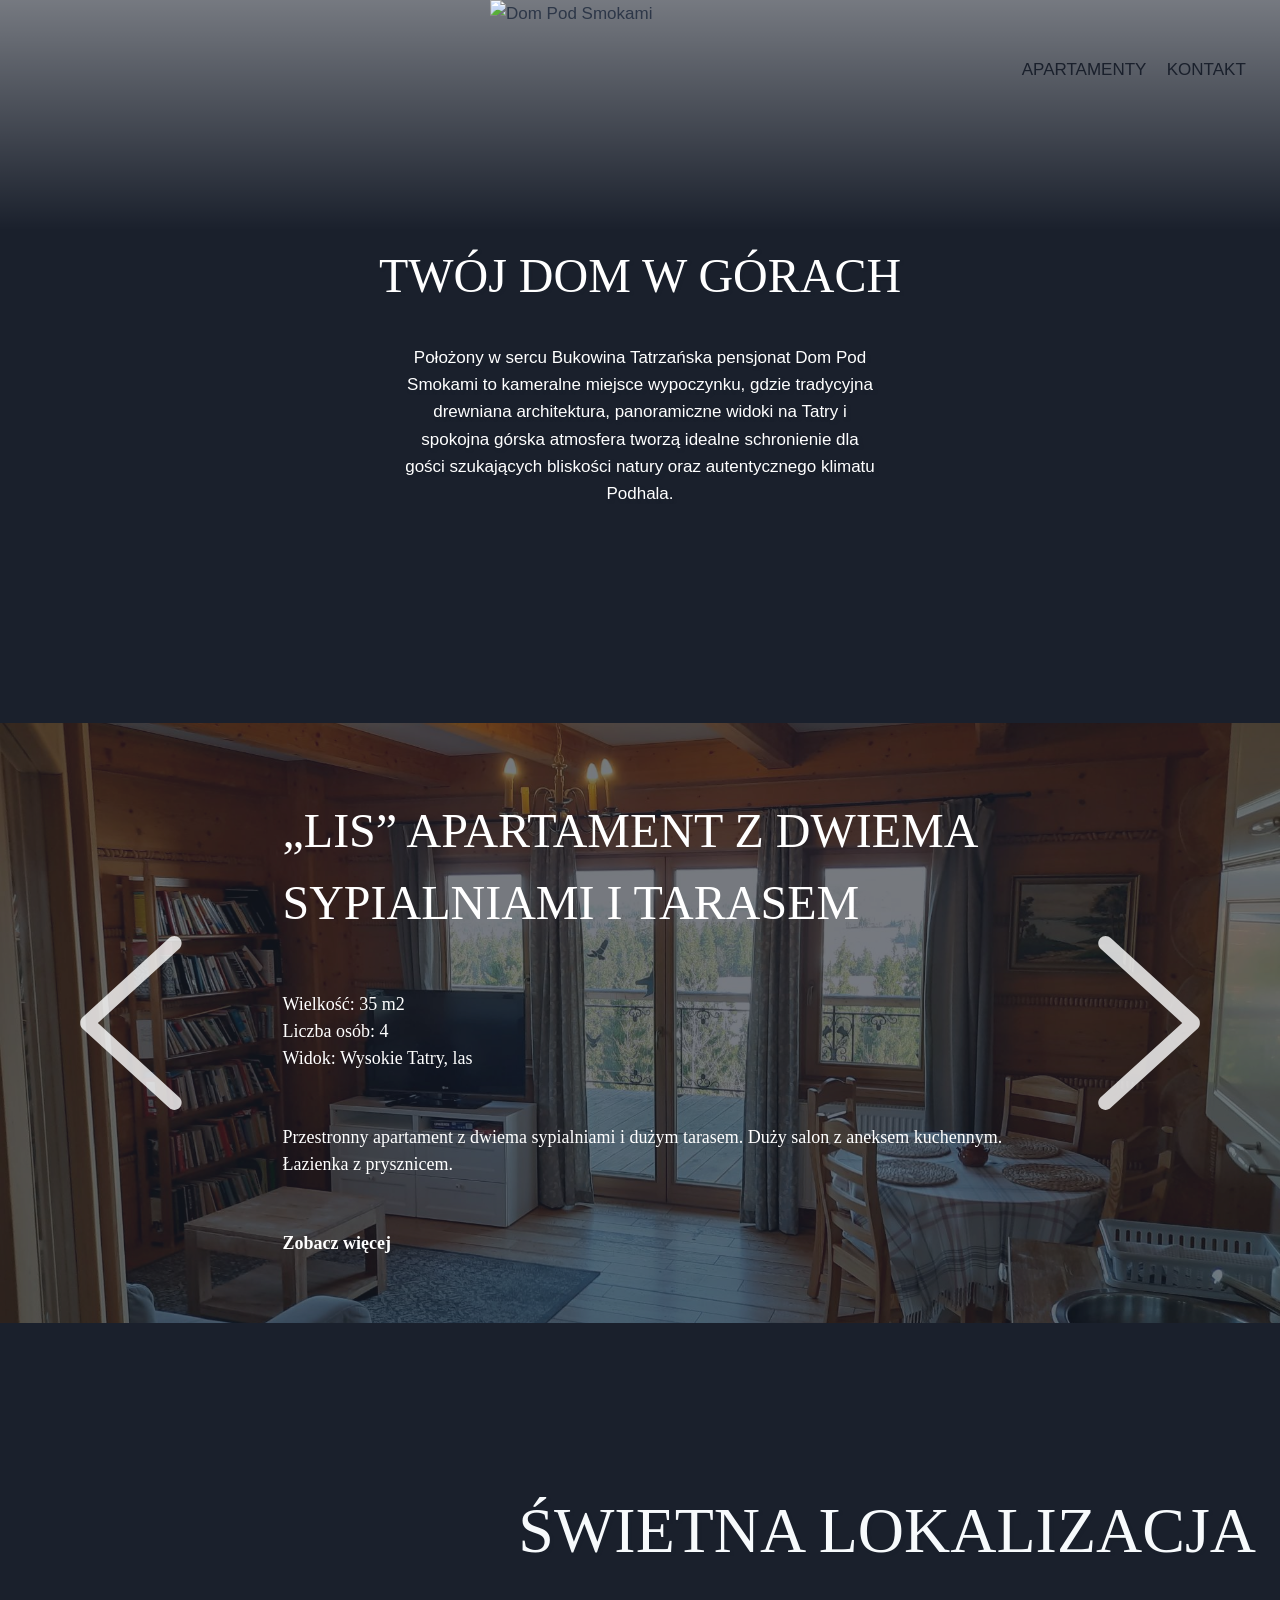
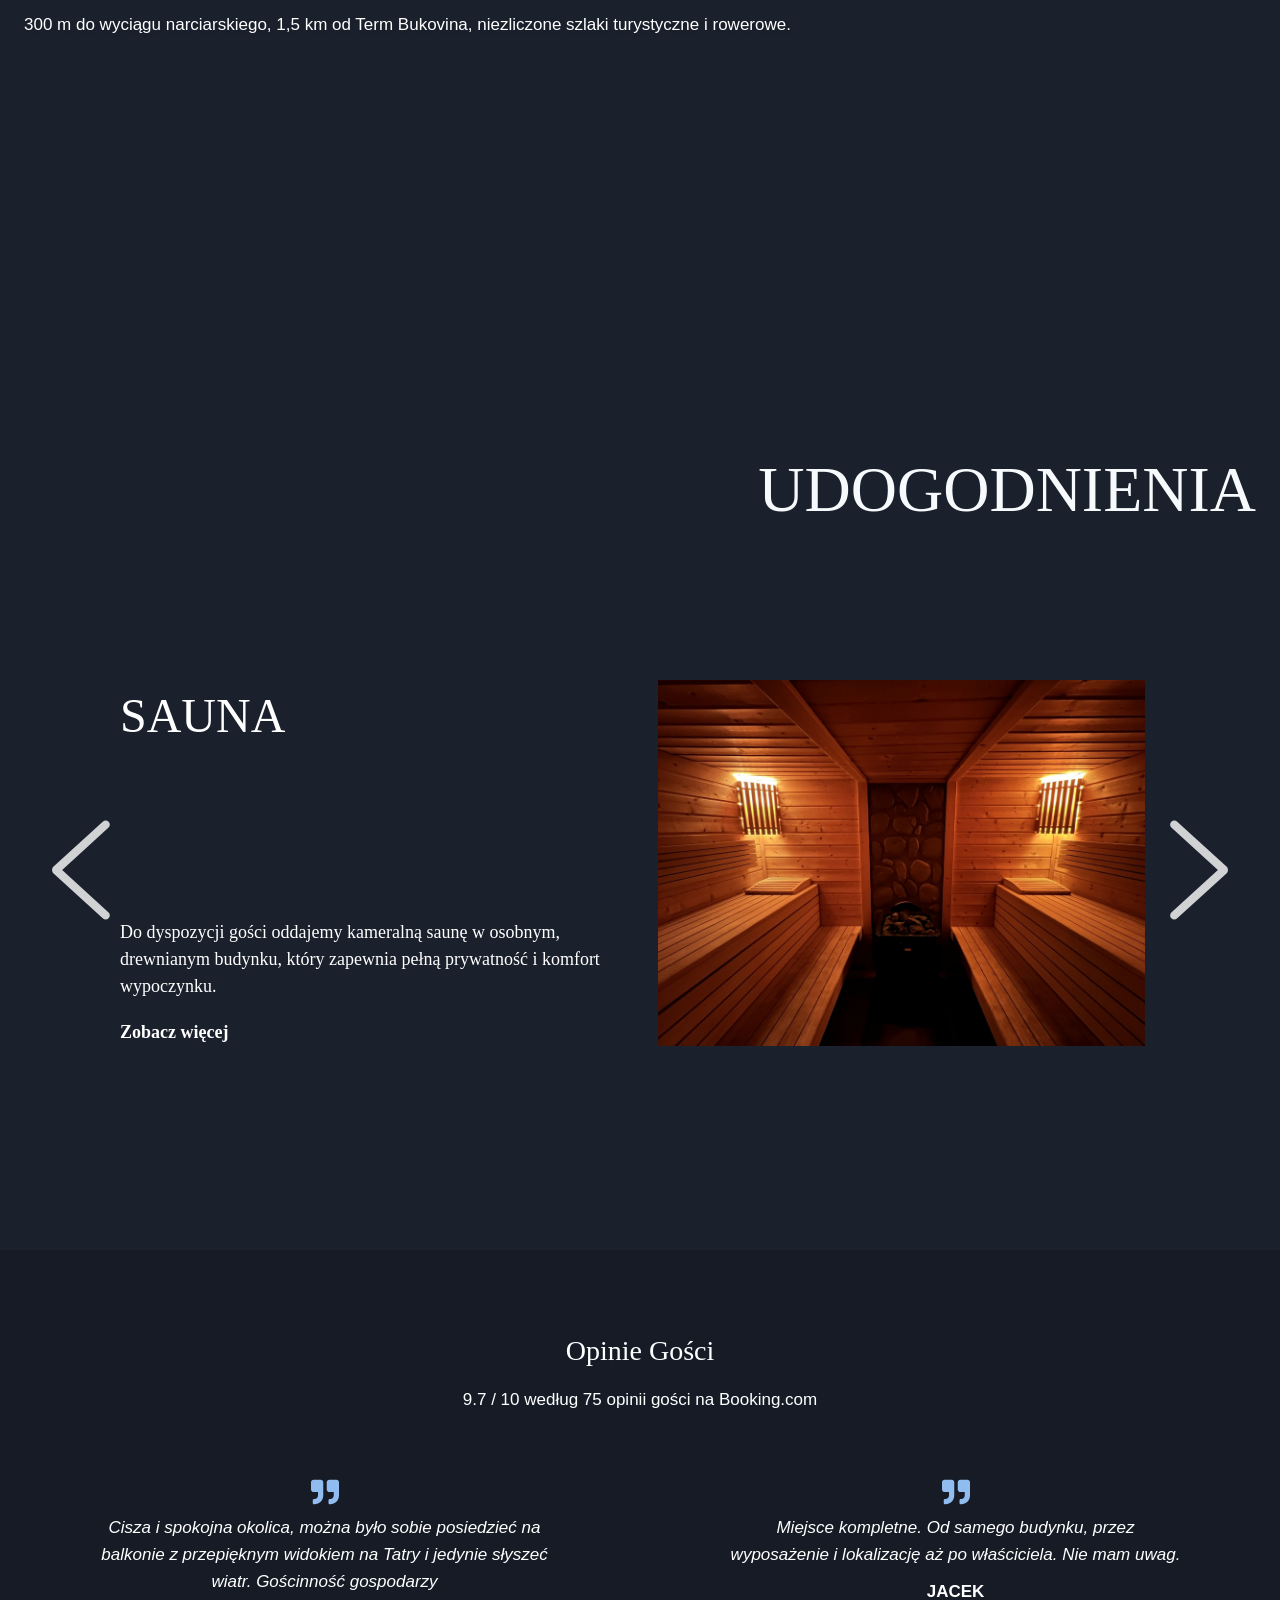
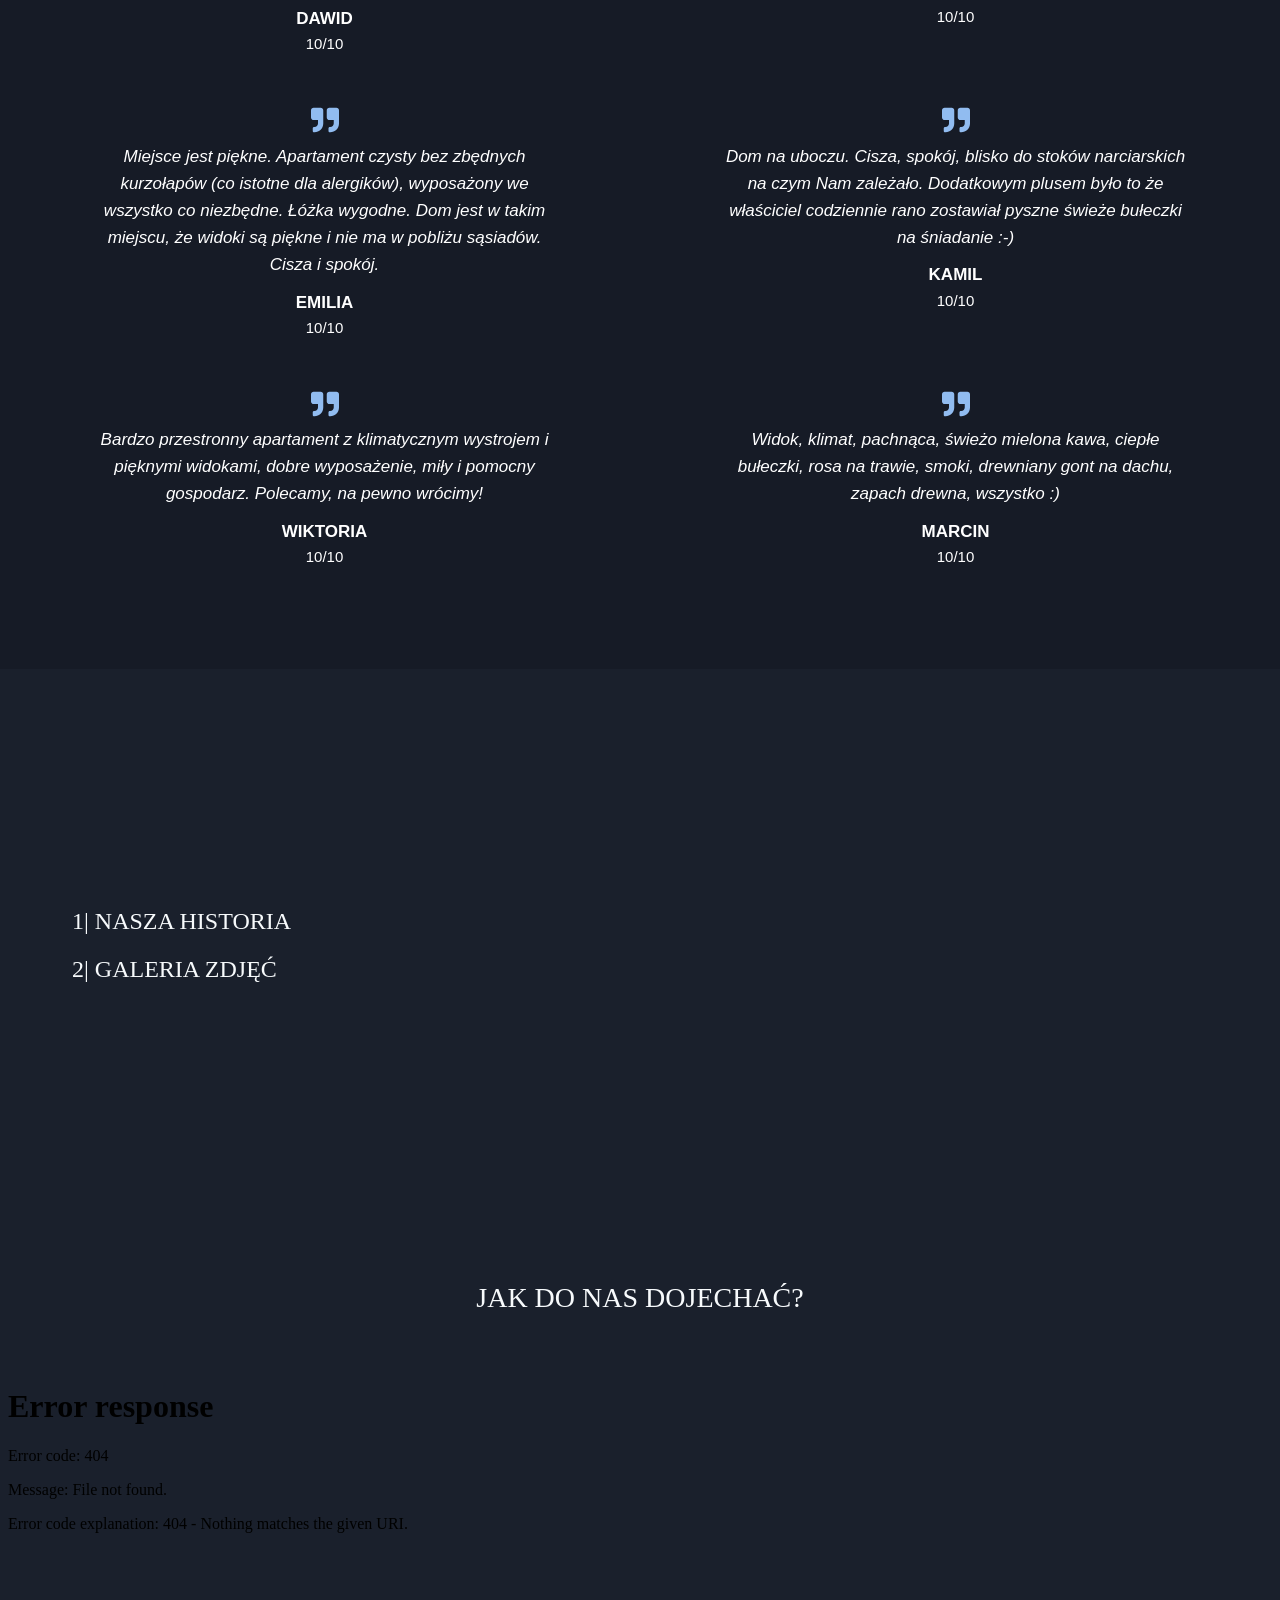
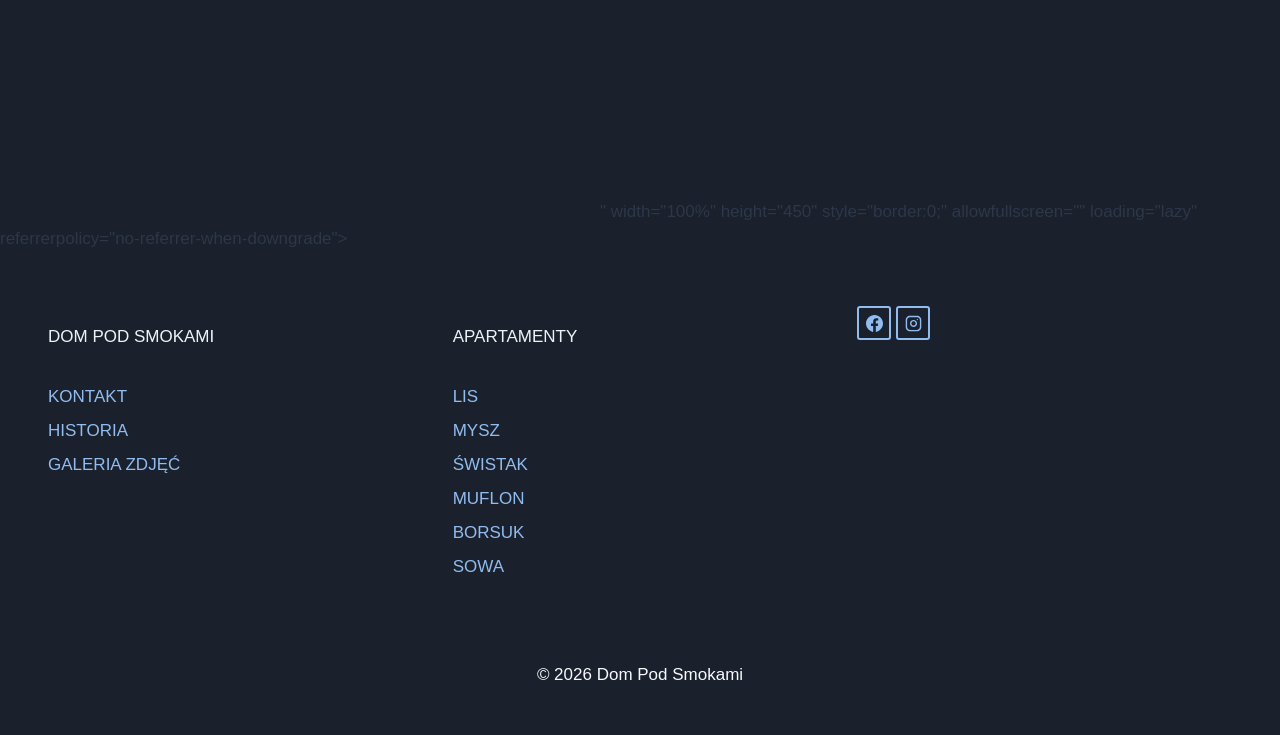
==== commit e098af43: "Update index.html" ====
--- a/index.html
+++ b/index.html
@@ -503,7 +503,7 @@
 <div class="kb-row-layout-wrap kb-row-layout-id44_086f4f-d4 alignnone wp-block-kadence-rowlayout"><div class="kt-row-column-wrap kt-has-1-columns kt-row-layout-equal kt-tab-layout-inherit kt-mobile-layout-row kt-row-valign-top">
 
 <div class="wp-block-kadence-column kadence-column44_f7cb5b-82"><div class="kt-inside-inner-col">
-<iframe title="mapa" src="./Dom Pod Smokami - Dom Pod Smokami_files/embed.html" width="100%" height="450" style="border:0;" allowfullscreen="" loading="lazy" referrerpolicy="no-referrer-when-downgrade"></iframe>
+<iframe title="mapa" src="<iframe src="https://www.google.com/maps/embed?pb=!1m18!1m12!1m3!1d84638.86359412708!2d20.107421927831844!3d49.31481747712321!2m3!1f0!2f0!3f0!3m2!1i1024!2i768!4f13.1!3m3!1m2!1s0x4715f6a3fe0f71a9%3A0xfe8ba9cd3e030a34!2sDom%20Pod%20Smokami!5e1!3m2!1sen!2spl!4v1783435184482!5m2!1sen!2spl" width="600" height="450" style="border:0;" allowfullscreen="" loading="lazy" referrerpolicy="strict-origin-when-cross-origin"></iframe>" width="100%" height="450" style="border:0;" allowfullscreen="" loading="lazy" referrerpolicy="no-referrer-when-downgrade"></iframe>
 </div></div>
 
 </div></div></div><!-- .entry-content -->
@@ -604,4 +604,4 @@
 
 
 
-</body></html>+</body></html>
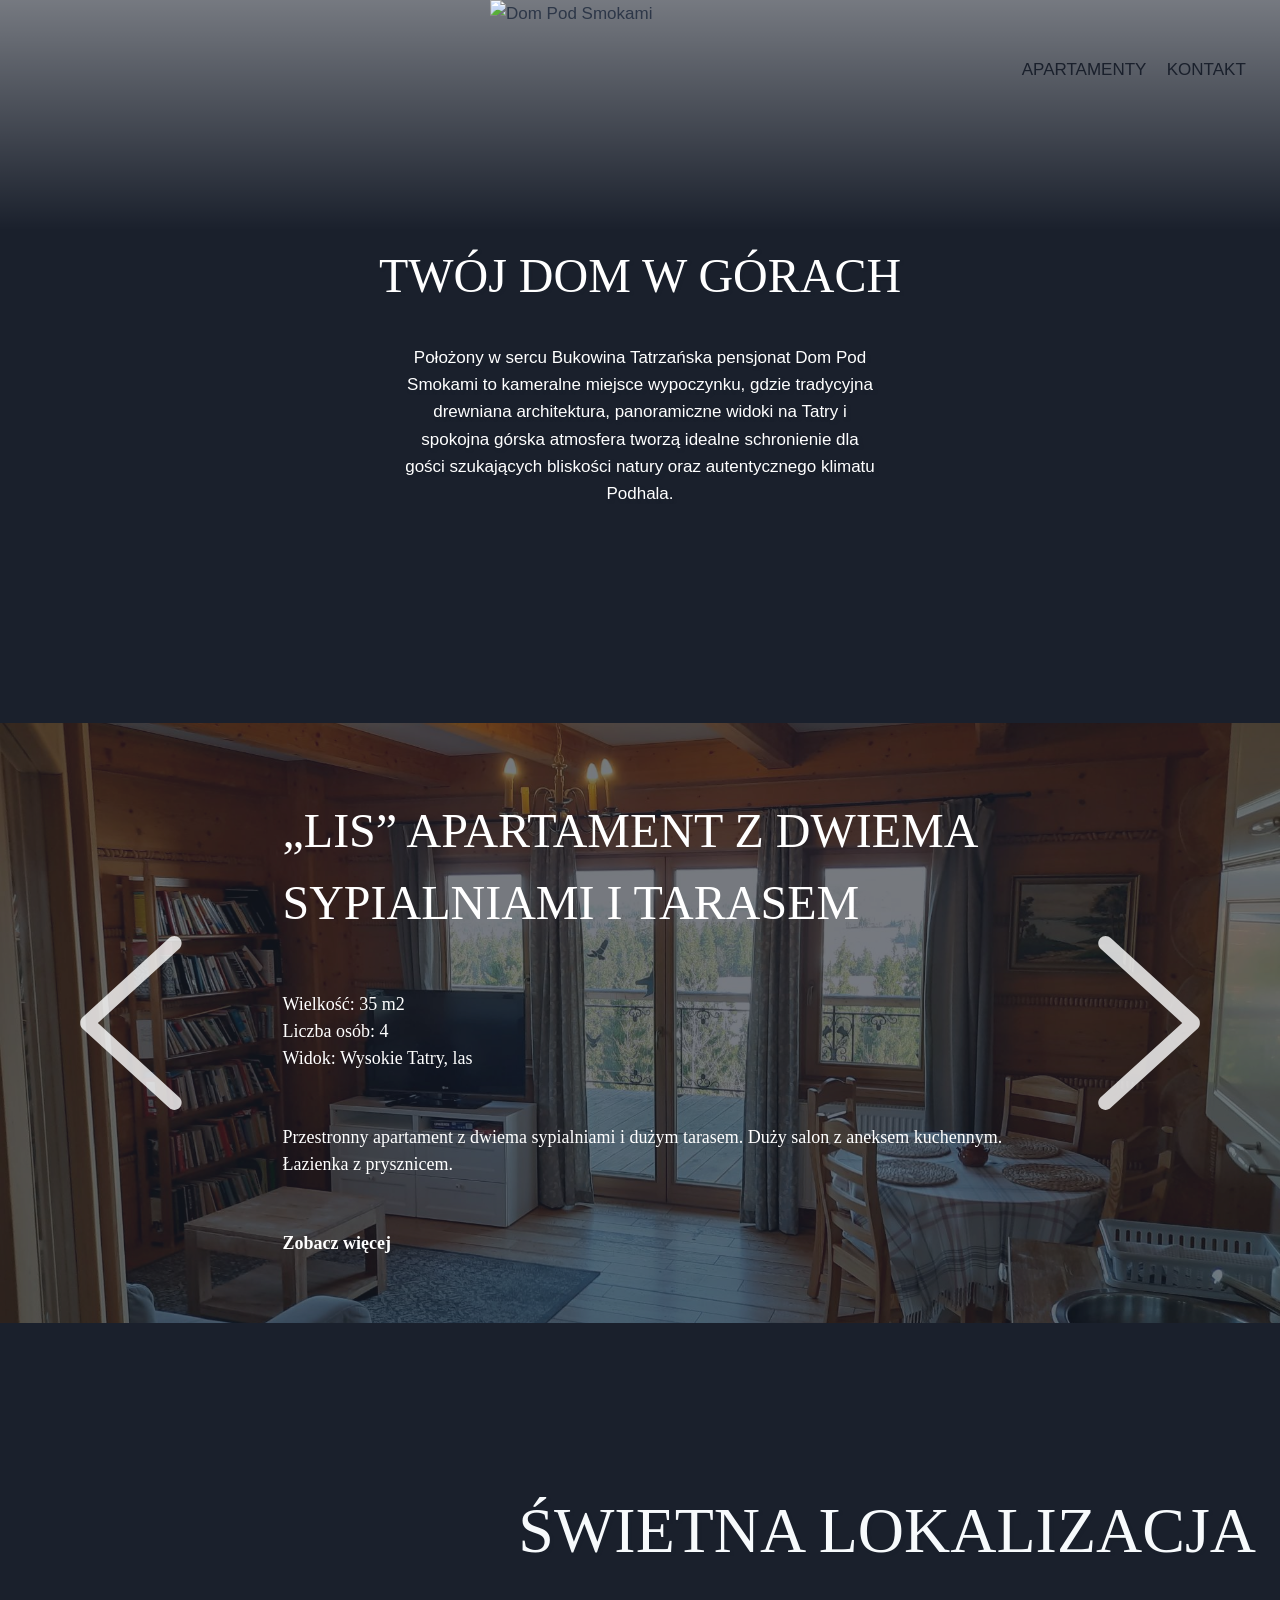
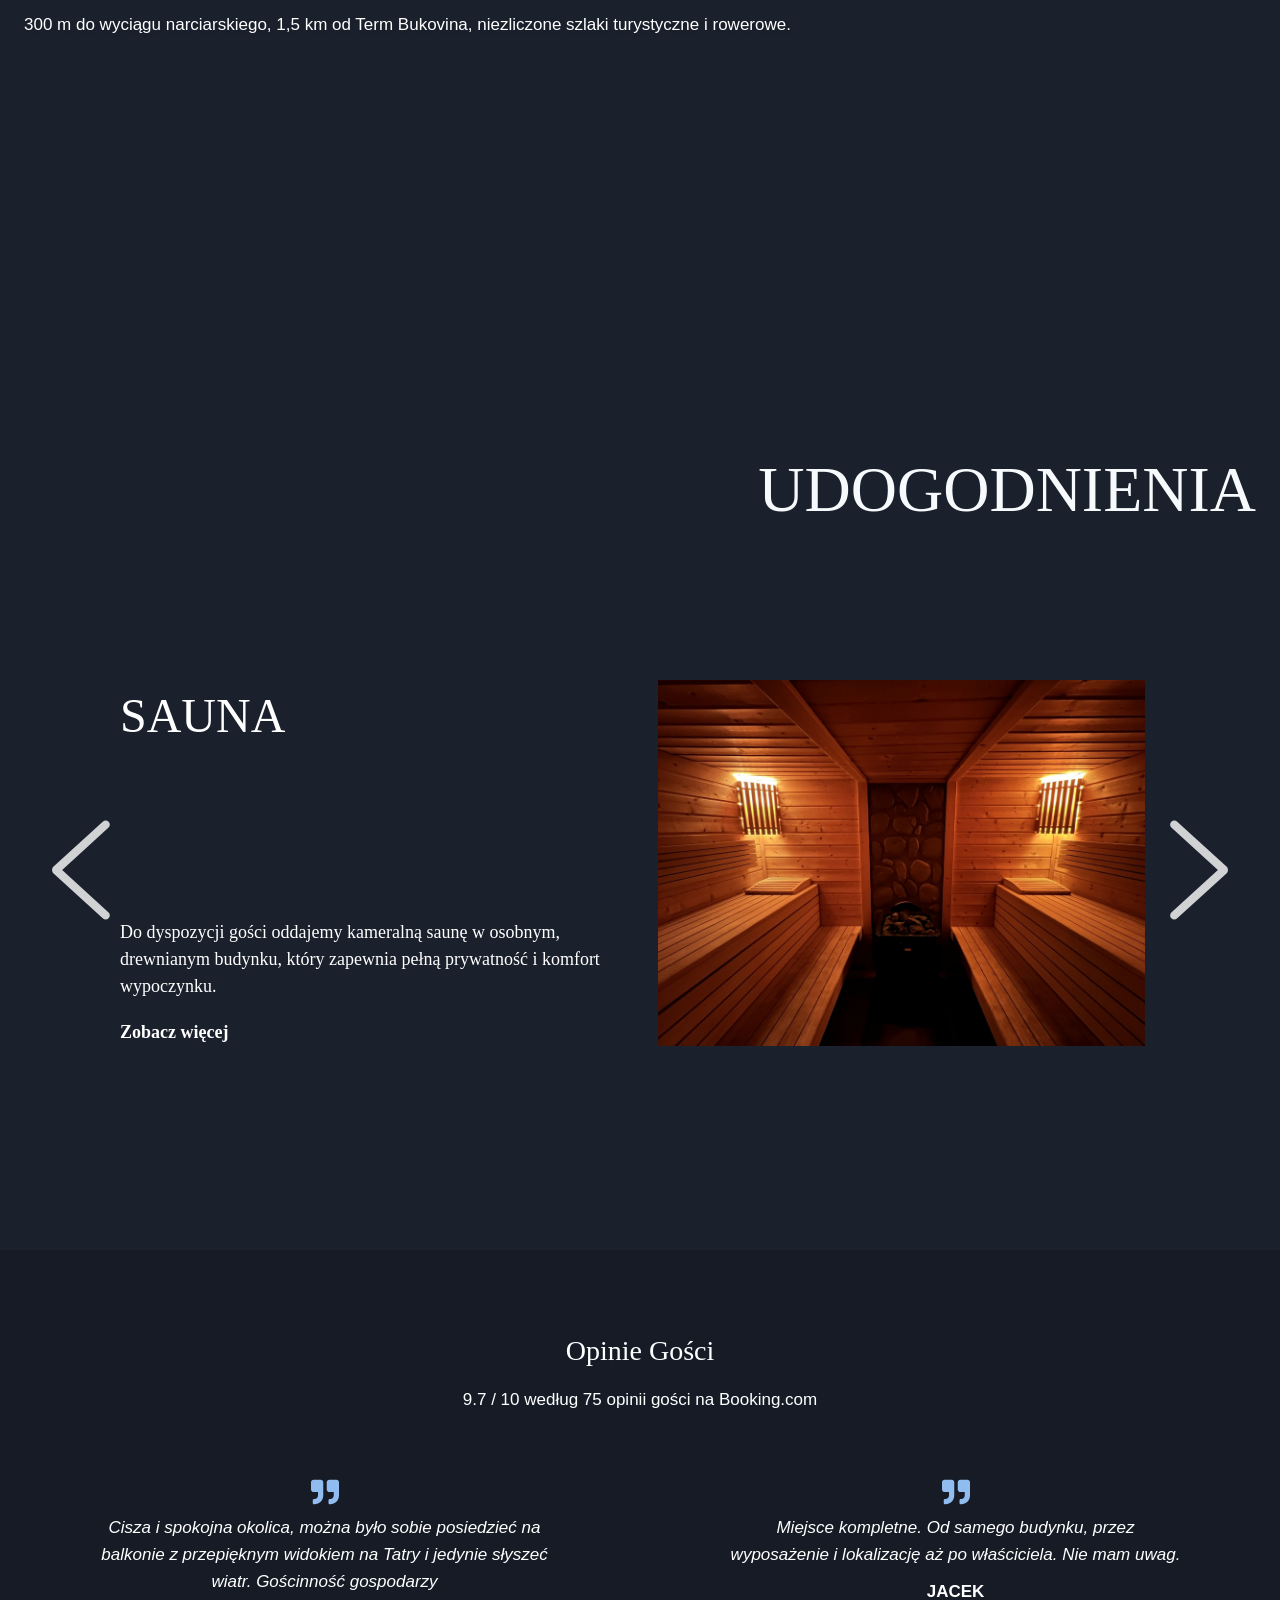
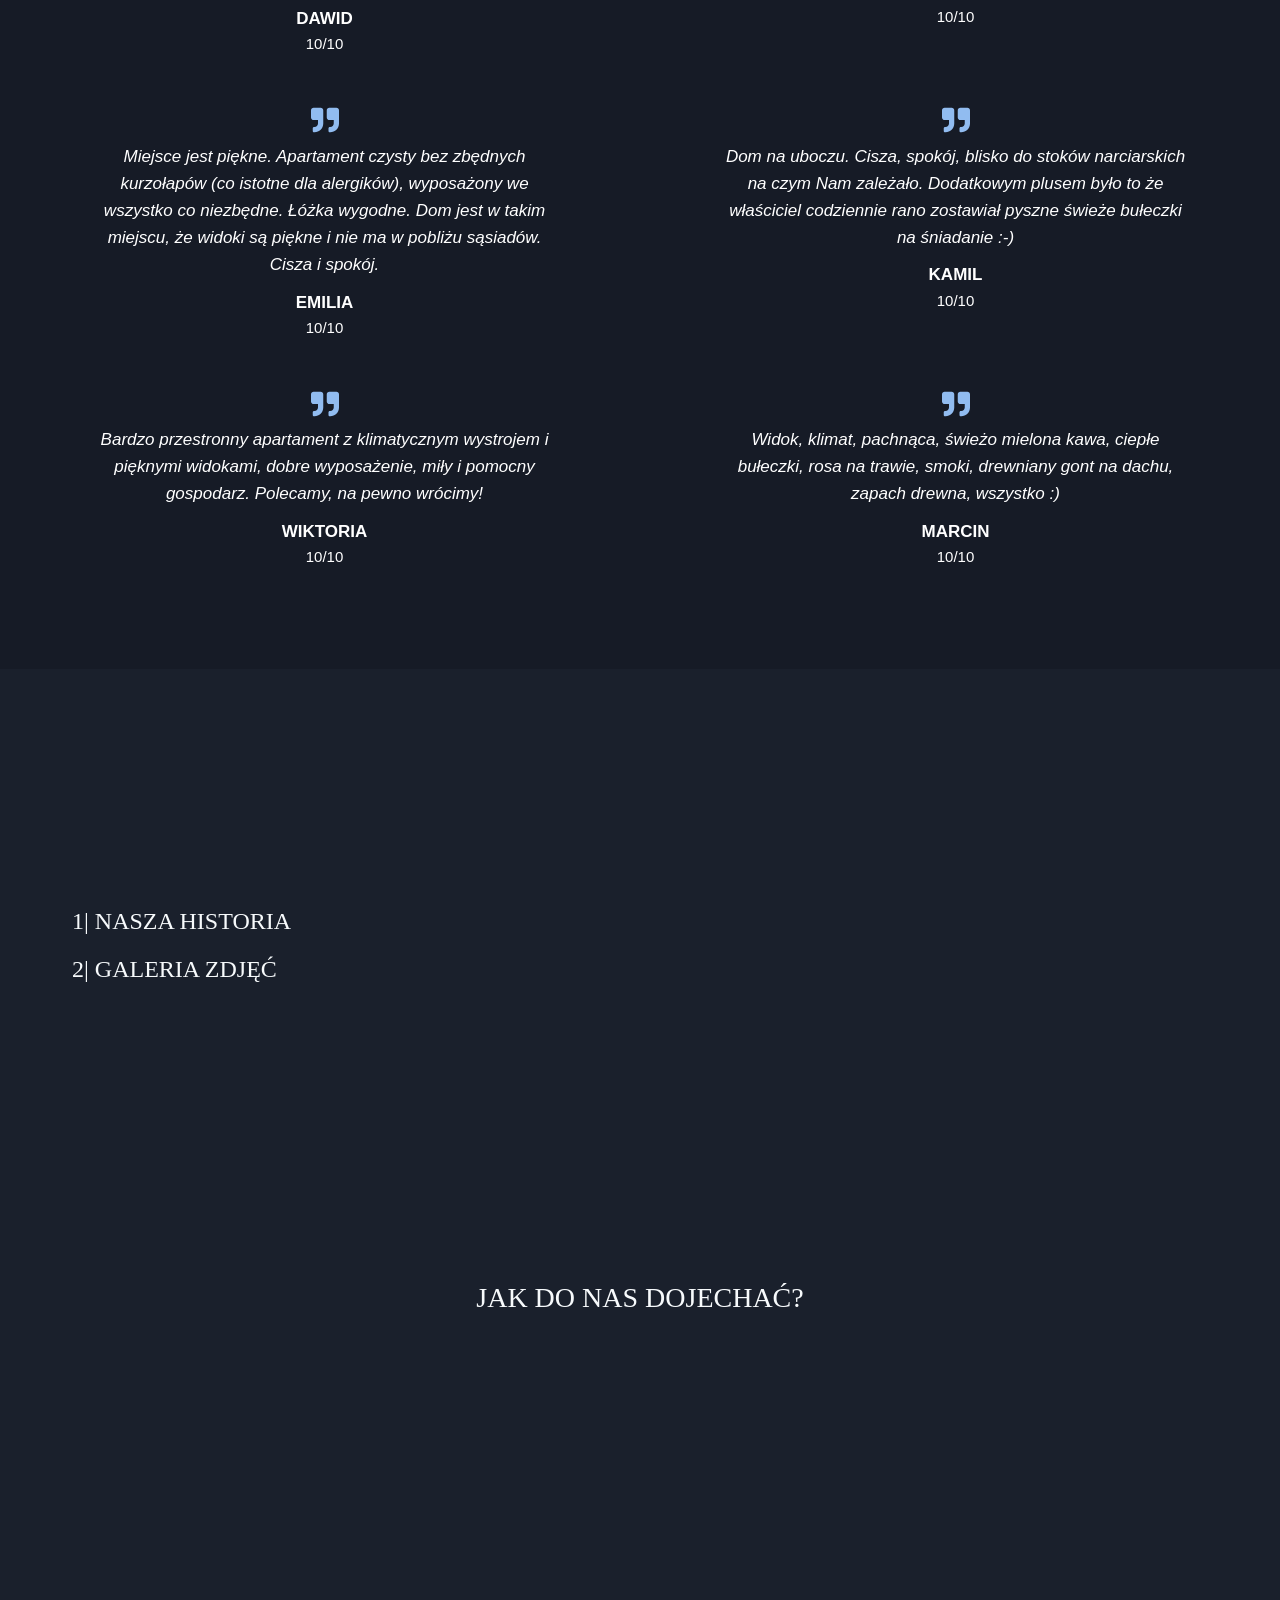
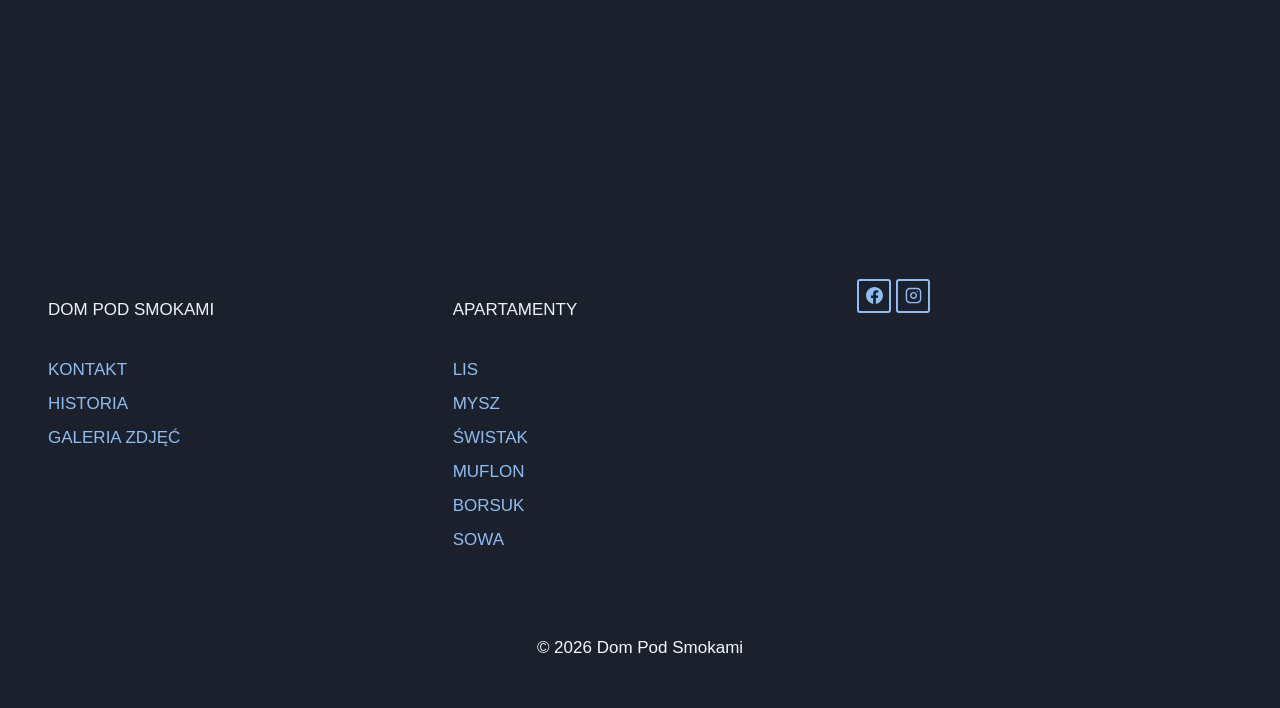
==== commit 45232629: "Update index.html" ====
--- a/index.html
+++ b/index.html
@@ -503,8 +503,7 @@
 <div class="kb-row-layout-wrap kb-row-layout-id44_086f4f-d4 alignnone wp-block-kadence-rowlayout"><div class="kt-row-column-wrap kt-has-1-columns kt-row-layout-equal kt-tab-layout-inherit kt-mobile-layout-row kt-row-valign-top">
 
 <div class="wp-block-kadence-column kadence-column44_f7cb5b-82"><div class="kt-inside-inner-col">
-<iframe title="mapa" src="<iframe src="https://www.google.com/maps/embed?pb=!1m18!1m12!1m3!1d84638.86359412708!2d20.107421927831844!3d49.31481747712321!2m3!1f0!2f0!3f0!3m2!1i1024!2i768!4f13.1!3m3!1m2!1s0x4715f6a3fe0f71a9%3A0xfe8ba9cd3e030a34!2sDom%20Pod%20Smokami!5e1!3m2!1sen!2spl!4v1783435184482!5m2!1sen!2spl" width="600" height="450" style="border:0;" allowfullscreen="" loading="lazy" referrerpolicy="strict-origin-when-cross-origin"></iframe>" width="100%" height="450" style="border:0;" allowfullscreen="" loading="lazy" referrerpolicy="no-referrer-when-downgrade"></iframe>
-</div></div>
+<iframe title="mapa" src="https://www.google.com/maps/embed?pb=!1m18!1m12!1m3!1d121285.00989511958!2d20.091792119337196!3d49.31371731456607!2m3!1f0!2f0!3f0!3m2!1i1024!2i768!4f13.1!3m3!1m2!1s0x4715f6a3fe0f71a9%3A0xfe8ba9cd3e030a34!2sDom%20Pod%20Smokami!5e1!3m2!1sen!2spl!4v1773595979558!5m2!1sen!2spl" width="100%" height="450" style="border:0;" allowfullscreen="" loading="lazy" referrerpolicy="no-referrer-when-downgrade"></iframe>
 
 </div></div></div><!-- .entry-content -->
 	</div>
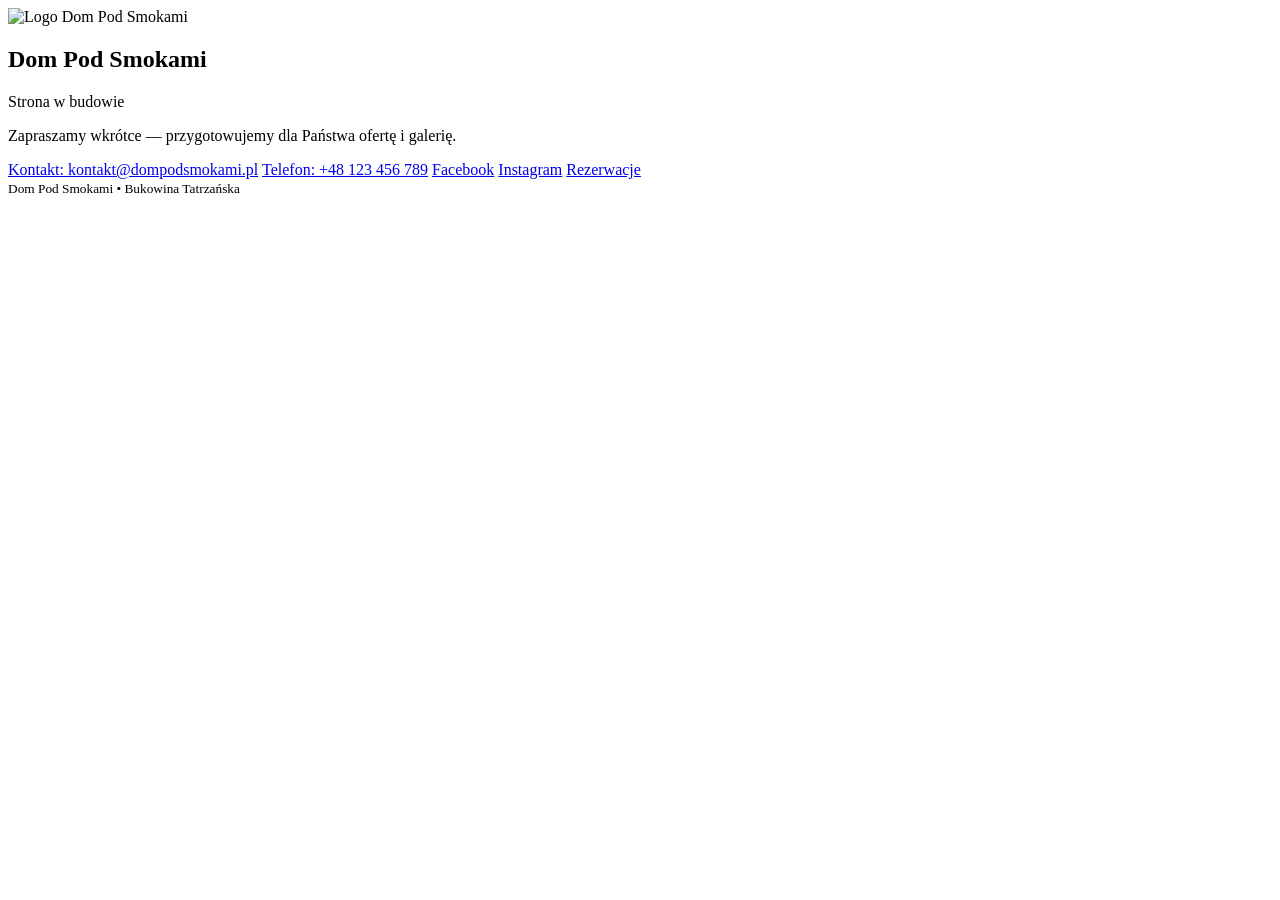
==== commit 877c1e78: "Add files via upload" ====
--- a/index.html
+++ b/index.html
@@ -1,606 +1,32 @@
-<!DOCTYPE html>
-<!-- saved from url=(0022)https://podsmokami.pl/ -->
-<html lang="pl-PL" prefix="og: https://ogp.me/ns#" class="" itemtype="https://schema.org/WebPage" itemscope="" style="--scrollbar-offset: 15px;"><head><meta http-equiv="Content-Type" content="text/html; charset=UTF-8">
-	
-	<meta name="viewport" content="width=device-width, initial-scale=1, minimum-scale=1">
-	
-<!-- Optymalizacja wyszukiwarek według Rank Math - https://rankmath.com/ -->
-<title>Dom Pod Smokami - Dom Pod Smokami</title>
-<meta name="description" content="Położony w sercu Bukowina Tatrzańska pensjonat Dom Pod Smokami to kameralne miejsce wypoczynku, gdzie tradycyjna drewniana architektura, panoramiczne widoki">
-<meta name="robots" content="follow, index, max-snippet:-1, max-video-preview:-1, max-image-preview:large">
-<link rel="canonical" href="https://podsmokami.pl/">
-<meta property="og:locale" content="pl_PL">
-<meta property="og:type" content="website">
-<meta property="og:title" content="Dom Pod Smokami - Dom Pod Smokami">
-<meta property="og:description" content="Położony w sercu Bukowina Tatrzańska pensjonat Dom Pod Smokami to kameralne miejsce wypoczynku, gdzie tradycyjna drewniana architektura, panoramiczne widoki">
-<meta property="og:url" content="https://podsmokami.pl/">
-<meta property="og:site_name" content="Dom Pod Smokami">
-<meta property="og:updated_time" content="2026-07-07T10:05:28+00:00">
-<meta property="og:image" content="https://podsmokami.pl/wp-content/uploads/2026/02/pod-smokami-logo-social.jpg">
-<meta property="og:image:secure_url" content="https://podsmokami.pl/wp-content/uploads/2026/02/pod-smokami-logo-social.jpg">
-<meta property="og:image:width" content="400">
-<meta property="og:image:height" content="400">
-<meta property="og:image:alt" content="Dom Pod Smokami">
-<meta property="og:image:type" content="image/jpeg">
-<meta property="article:published_time" content="2025-12-19T16:23:06+00:00">
-<meta property="article:modified_time" content="2026-07-07T10:05:28+00:00">
-<meta name="twitter:card" content="summary_large_image">
-<meta name="twitter:title" content="Dom Pod Smokami - Dom Pod Smokami">
-<meta name="twitter:description" content="Położony w sercu Bukowina Tatrzańska pensjonat Dom Pod Smokami to kameralne miejsce wypoczynku, gdzie tradycyjna drewniana architektura, panoramiczne widoki">
-<meta name="twitter:image" content="https://podsmokami.pl/wp-content/uploads/2026/02/pod-smokami-logo-social.jpg">
-<meta name="twitter:label1" content="Napisane przez">
-<meta name="twitter:data1" content="admin">
-<meta name="twitter:label2" content="Czas czytania">
-<meta name="twitter:data2" content="Mniej niż minuta">
-<script type="application/ld+json" class="rank-math-schema">{"@context":"https://schema.org","@graph":[{"@type":["Hotel","Organization"],"@id":"https://podsmokami.pl/#organization","name":"Pensjonat w Bukowinie Tatrza\u0144skiej","url":"https://podsmokami.pl","logo":{"@type":"ImageObject","@id":"https://podsmokami.pl/#logo","url":"https://podsmokami.pl/wp-content/uploads/2026/02/pod-smokami-logo-social.jpg","contentUrl":"https://podsmokami.pl/wp-content/uploads/2026/02/pod-smokami-logo-social.jpg","caption":"Dom Pod Smokami","inLanguage":"pl-PL","width":"400","height":"400"},"openingHours":["Monday,Tuesday,Wednesday,Thursday,Friday,Saturday,Sunday 09:00-17:00"],"image":{"@id":"https://podsmokami.pl/#logo"}},{"@type":"WebSite","@id":"https://podsmokami.pl/#website","url":"https://podsmokami.pl","name":"Dom Pod Smokami","alternateName":"Pod Smokami","publisher":{"@id":"https://podsmokami.pl/#organization"},"inLanguage":"pl-PL","potentialAction":{"@type":"SearchAction","target":"https://podsmokami.pl/?s={search_term_string}","query-input":"required name=search_term_string"}},{"@type":"ImageObject","@id":"https://podsmokami.pl/wp-content/uploads/2026/02/pod-smokami-logo-social.jpg","url":"https://podsmokami.pl/wp-content/uploads/2026/02/pod-smokami-logo-social.jpg","width":"400","height":"400","inLanguage":"pl-PL"},{"@type":"WebPage","@id":"https://podsmokami.pl/#webpage","url":"https://podsmokami.pl/","name":"Dom Pod Smokami - Dom Pod Smokami","datePublished":"2025-12-19T16:23:06+00:00","dateModified":"2026-07-07T10:05:28+00:00","about":{"@id":"https://podsmokami.pl/#organization"},"isPartOf":{"@id":"https://podsmokami.pl/#website"},"primaryImageOfPage":{"@id":"https://podsmokami.pl/wp-content/uploads/2026/02/pod-smokami-logo-social.jpg"},"inLanguage":"pl-PL"},{"@type":"Person","@id":"https://podsmokami.pl/author/admin/","name":"admin","url":"https://podsmokami.pl/author/admin/","image":{"@type":"ImageObject","@id":"https://secure.gravatar.com/avatar/79fe4f32bff6a58254185bbd6a0ab4b7858f519048fbd805e4e4c2f5a90426b3?s=96&amp;d=mm&amp;r=g","url":"https://secure.gravatar.com/avatar/79fe4f32bff6a58254185bbd6a0ab4b7858f519048fbd805e4e4c2f5a90426b3?s=96&amp;d=mm&amp;r=g","caption":"admin","inLanguage":"pl-PL"},"sameAs":["https://podsmokami.pl"],"worksFor":{"@id":"https://podsmokami.pl/#organization"}},{"@type":"Article","headline":"Dom Pod Smokami - Dom Pod Smokami","datePublished":"2025-12-19T16:23:06+00:00","dateModified":"2026-07-07T10:05:28+00:00","author":{"@id":"https://podsmokami.pl/author/admin/","name":"admin"},"publisher":{"@id":"https://podsmokami.pl/#organization"},"description":"Po\u0142o\u017cony w sercu Bukowina Tatrza\u0144ska pensjonat Dom Pod Smokami to kameralne miejsce wypoczynku, gdzie tradycyjna drewniana architektura, panoramiczne widoki","name":"Dom Pod Smokami - Dom Pod Smokami","@id":"https://podsmokami.pl/#richSnippet","isPartOf":{"@id":"https://podsmokami.pl/#webpage"},"image":{"@id":"https://podsmokami.pl/wp-content/uploads/2026/02/pod-smokami-logo-social.jpg"},"inLanguage":"pl-PL","mainEntityOfPage":{"@id":"https://podsmokami.pl/#webpage"}}]}</script>
-<!-- /Wtyczka Rank Math WordPress SEO -->
+<!doctype html>
+<html lang="pl">
+<head>
+  <meta charset="utf-8" />
+  <meta name="viewport" content="width=device-width,initial-scale=1" />
+  <title>Dom Pod Smokami — Bukowina Tatrzańska</title>
+  <link rel="stylesheet" href="style.css">
+</head>
+<body>
+  <main class="site">
+    <header class="brand" role="banner">
+      <img class="logo" src="images/logo-dom-pod-smokami.png" alt="Logo Dom Pod Smokami">
+    </header>
 
-<link rel="dns-prefetch" href="https://www.googletagmanager.com/">
-<link rel="alternate" type="application/rss+xml" title="Dom Pod Smokami » Kanał z wpisami" href="https://podsmokami.pl/feed/">
-<link rel="alternate" type="application/rss+xml" title="Dom Pod Smokami » Kanał z komentarzami" href="https://podsmokami.pl/comments/feed/">
-			<script>document.documentElement.classList.remove( 'no-js' );</script>
-			<link rel="alternate" title="oEmbed (JSON)" type="application/json+oembed" href="https://podsmokami.pl/wp-json/oembed/1.0/embed?url=https%3A%2F%2Fpodsmokami.pl%2F">
-<link rel="alternate" title="oEmbed (XML)" type="text/xml+oembed" href="https://podsmokami.pl/wp-json/oembed/1.0/embed?url=https%3A%2F%2Fpodsmokami.pl%2F&amp;format=xml">
-<style id="wp-img-auto-sizes-contain-inline-css">
-img:is([sizes=auto i],[sizes^="auto," i]){contain-intrinsic-size:3000px 1500px}
-/*# sourceURL=wp-img-auto-sizes-contain-inline-css */
-</style>
+    <section class="hero" role="main" aria-labelledby="construction-title">
+      <h1 id="construction-title">Dom Pod Smokami</h1>
+      <p class="lead">Strona w budowie</p>
+      <p class="sub">Zapraszamy wkrótce — przygotowujemy dla Państwa ofertę i galerię.</p>
+    </section>
 
-<style id="wp-emoji-styles-inline-css">
+    <nav class="links" aria-label="Przydatne linki">
+      <a class="link" href="mailto:kontakt@dompodsmokami.pl">Kontakt: kontakt@dompodsmokami.pl</a>
+      <a class="link" href="tel:+48123456789">Telefon: +48 123 456 789</a>
+      <a class="link" href="https://www.facebook.com/" target="_blank" rel="noopener noreferrer">Facebook</a>
+      <a class="link" href="https://www.instagram.com/" target="_blank" rel="noopener noreferrer">Instagram</a>
+      <a class="link" href="rezerwacje.html">Rezerwacje</a>
+    </nav>
 
-	img.wp-smiley, img.emoji {
-		display: inline !important;
-		border: none !important;
-		box-shadow: none !important;
-		height: 1em !important;
-		width: 1em !important;
-		margin: 0 0.07em !important;
-		vertical-align: -0.1em !important;
-		background: none !important;
-		padding: 0 !important;
-	}
-/*# sourceURL=wp-emoji-styles-inline-css */
-</style>
-<style id="wp-block-library-inline-css">
-:root{--wp-block-synced-color:#7a00df;--wp-block-synced-color--rgb:122,0,223;--wp-bound-block-color:var(--wp-block-synced-color);--wp-editor-canvas-background:#ddd;--wp-admin-theme-color:#007cba;--wp-admin-theme-color--rgb:0,124,186;--wp-admin-theme-color-darker-10:#006ba1;--wp-admin-theme-color-darker-10--rgb:0,107,160.5;--wp-admin-theme-color-darker-20:#005a87;--wp-admin-theme-color-darker-20--rgb:0,90,135;--wp-admin-border-width-focus:2px}@media (min-resolution:192dpi){:root{--wp-admin-border-width-focus:1.5px}}.wp-element-button{cursor:pointer}:root .has-very-light-gray-background-color{background-color:#eee}:root .has-very-dark-gray-background-color{background-color:#313131}:root .has-very-light-gray-color{color:#eee}:root .has-very-dark-gray-color{color:#313131}:root .has-vivid-green-cyan-to-vivid-cyan-blue-gradient-background{background:linear-gradient(135deg,#00d084,#0693e3)}:root .has-purple-crush-gradient-background{background:linear-gradient(135deg,#34e2e4,#4721fb 50%,#ab1dfe)}:root .has-hazy-dawn-gradient-background{background:linear-gradient(135deg,#faaca8,#dad0ec)}:root .has-subdued-olive-gradient-background{background:linear-gradient(135deg,#fafae1,#67a671)}:root .has-atomic-cream-gradient-background{background:linear-gradient(135deg,#fdd79a,#004a59)}:root .has-nightshade-gradient-background{background:linear-gradient(135deg,#330968,#31cdcf)}:root .has-midnight-gradient-background{background:linear-gradient(135deg,#020381,#2874fc)}:root{--wp--preset--font-size--normal:16px;--wp--preset--font-size--huge:42px}.has-regular-font-size{font-size:1em}.has-larger-font-size{font-size:2.625em}.has-normal-font-size{font-size:var(--wp--preset--font-size--normal)}.has-huge-font-size{font-size:var(--wp--preset--font-size--huge)}:root .has-text-align-center{text-align:center}:root .has-text-align-left{text-align:left}:root .has-text-align-right{text-align:right}.has-fit-text{white-space:nowrap!important}#end-resizable-editor-section{display:none}.aligncenter{clear:both}.items-justified-left{justify-content:flex-start}.items-justified-center{justify-content:center}.items-justified-right{justify-content:flex-end}.items-justified-space-between{justify-content:space-between}.screen-reader-text{word-wrap:normal!important;border:0;clip-path:inset(50%);height:1px;margin:-1px;overflow:hidden;padding:0;position:absolute;width:1px}.screen-reader-text:focus{background-color:#ddd;clip-path:none;color:#444;display:block;font-size:1em;height:auto;left:5px;line-height:normal;padding:15px 23px 14px;text-decoration:none;top:5px;width:auto;z-index:100000}html :where(.has-border-color){border-style:solid}html :where([style*=border-color]){border-style:solid}html :where([style*=border-top-color]){border-top-style:solid}html :where([style*=border-right-color]){border-right-style:solid}html :where([style*=border-bottom-color]){border-bottom-style:solid}html :where([style*=border-left-color]){border-left-style:solid}html :where([style*=border-width]){border-style:solid}html :where([style*=border-top-width]){border-top-style:solid}html :where([style*=border-right-width]){border-right-style:solid}html :where([style*=border-bottom-width]){border-bottom-style:solid}html :where([style*=border-left-width]){border-left-style:solid}html :where(img[class*=wp-image-]){height:auto;max-width:100%}:where(figure){margin:0 0 1em}html :where(.is-position-sticky){--wp-admin--admin-bar--position-offset:var(--wp-admin--admin-bar--height,0px)}@media screen and (max-width:600px){html :where(.is-position-sticky){--wp-admin--admin-bar--position-offset:0px}}
-
-/*# sourceURL=/wp-includes/css/dist/block-library/common.min.css */
-</style>
-<style id="classic-theme-styles-inline-css">
-/*! This file is auto-generated */
-.wp-block-button__link{color:#fff;background-color:#32373c;border-radius:9999px;box-shadow:none;text-decoration:none;padding:calc(.667em + 2px) calc(1.333em + 2px);font-size:1.125em}.wp-block-file__button{background:#32373c;color:#fff;text-decoration:none}
-/*# sourceURL=/wp-includes/css/classic-themes.min.css */
-</style>
-
-<style id="global-styles-inline-css">
-:root{--wp--preset--aspect-ratio--square: 1;--wp--preset--aspect-ratio--4-3: 4/3;--wp--preset--aspect-ratio--3-4: 3/4;--wp--preset--aspect-ratio--3-2: 3/2;--wp--preset--aspect-ratio--2-3: 2/3;--wp--preset--aspect-ratio--16-9: 16/9;--wp--preset--aspect-ratio--9-16: 9/16;--wp--preset--color--black: #000000;--wp--preset--color--cyan-bluish-gray: #abb8c3;--wp--preset--color--white: #ffffff;--wp--preset--color--pale-pink: #f78da7;--wp--preset--color--vivid-red: #cf2e2e;--wp--preset--color--luminous-vivid-orange: #ff6900;--wp--preset--color--luminous-vivid-amber: #fcb900;--wp--preset--color--light-green-cyan: #7bdcb5;--wp--preset--color--vivid-green-cyan: #00d084;--wp--preset--color--pale-cyan-blue: #8ed1fc;--wp--preset--color--vivid-cyan-blue: #0693e3;--wp--preset--color--vivid-purple: #9b51e0;--wp--preset--color--theme-palette-1: var(--global-palette1);--wp--preset--color--theme-palette-2: var(--global-palette2);--wp--preset--color--theme-palette-3: var(--global-palette3);--wp--preset--color--theme-palette-4: var(--global-palette4);--wp--preset--color--theme-palette-5: var(--global-palette5);--wp--preset--color--theme-palette-6: var(--global-palette6);--wp--preset--color--theme-palette-7: var(--global-palette7);--wp--preset--color--theme-palette-8: var(--global-palette8);--wp--preset--color--theme-palette-9: var(--global-palette9);--wp--preset--color--theme-palette-10: var(--global-palette10);--wp--preset--color--theme-palette-11: var(--global-palette11);--wp--preset--color--theme-palette-12: var(--global-palette12);--wp--preset--color--theme-palette-13: var(--global-palette13);--wp--preset--color--theme-palette-14: var(--global-palette14);--wp--preset--color--theme-palette-15: var(--global-palette15);--wp--preset--gradient--vivid-cyan-blue-to-vivid-purple: linear-gradient(135deg,rgb(6,147,227) 0%,rgb(155,81,224) 100%);--wp--preset--gradient--light-green-cyan-to-vivid-green-cyan: linear-gradient(135deg,rgb(122,220,180) 0%,rgb(0,208,130) 100%);--wp--preset--gradient--luminous-vivid-amber-to-luminous-vivid-orange: linear-gradient(135deg,rgb(252,185,0) 0%,rgb(255,105,0) 100%);--wp--preset--gradient--luminous-vivid-orange-to-vivid-red: linear-gradient(135deg,rgb(255,105,0) 0%,rgb(207,46,46) 100%);--wp--preset--gradient--very-light-gray-to-cyan-bluish-gray: linear-gradient(135deg,rgb(238,238,238) 0%,rgb(169,184,195) 100%);--wp--preset--gradient--cool-to-warm-spectrum: linear-gradient(135deg,rgb(74,234,220) 0%,rgb(151,120,209) 20%,rgb(207,42,186) 40%,rgb(238,44,130) 60%,rgb(251,105,98) 80%,rgb(254,248,76) 100%);--wp--preset--gradient--blush-light-purple: linear-gradient(135deg,rgb(255,206,236) 0%,rgb(152,150,240) 100%);--wp--preset--gradient--blush-bordeaux: linear-gradient(135deg,rgb(254,205,165) 0%,rgb(254,45,45) 50%,rgb(107,0,62) 100%);--wp--preset--gradient--luminous-dusk: linear-gradient(135deg,rgb(255,203,112) 0%,rgb(199,81,192) 50%,rgb(65,88,208) 100%);--wp--preset--gradient--pale-ocean: linear-gradient(135deg,rgb(255,245,203) 0%,rgb(182,227,212) 50%,rgb(51,167,181) 100%);--wp--preset--gradient--electric-grass: linear-gradient(135deg,rgb(202,248,128) 0%,rgb(113,206,126) 100%);--wp--preset--gradient--midnight: linear-gradient(135deg,rgb(2,3,129) 0%,rgb(40,116,252) 100%);--wp--preset--font-size--small: var(--global-font-size-small);--wp--preset--font-size--medium: var(--global-font-size-medium);--wp--preset--font-size--large: var(--global-font-size-large);--wp--preset--font-size--x-large: 42px;--wp--preset--font-size--larger: var(--global-font-size-larger);--wp--preset--font-size--xxlarge: var(--global-font-size-xxlarge);--wp--preset--spacing--20: 0.44rem;--wp--preset--spacing--30: 0.67rem;--wp--preset--spacing--40: 1rem;--wp--preset--spacing--50: 1.5rem;--wp--preset--spacing--60: 2.25rem;--wp--preset--spacing--70: 3.38rem;--wp--preset--spacing--80: 5.06rem;--wp--preset--shadow--natural: 6px 6px 9px rgba(0, 0, 0, 0.2);--wp--preset--shadow--deep: 12px 12px 50px rgba(0, 0, 0, 0.4);--wp--preset--shadow--sharp: 6px 6px 0px rgba(0, 0, 0, 0.2);--wp--preset--shadow--outlined: 6px 6px 0px -3px rgb(255, 255, 255), 6px 6px rgb(0, 0, 0);--wp--preset--shadow--crisp: 6px 6px 0px rgb(0, 0, 0);}:root { --wp--style--global--content-size: var(--global-calc-content-width);--wp--style--global--wide-size: var(--global-calc-wide-content-width); }:where(body) { margin: 0; }:where(.is-layout-flex){gap: 0.5em;}:where(.is-layout-grid){gap: 0.5em;}body .is-layout-flex{display: flex;}.is-layout-flex{flex-wrap: wrap;align-items: center;}.is-layout-flex > :is(*, div){margin: 0;}body .is-layout-grid{display: grid;}.is-layout-grid > :is(*, div){margin: 0;}body{padding-top: 0px;padding-right: 0px;padding-bottom: 0px;padding-left: 0px;}:root :where(.wp-element-button, .wp-block-button__link){font-style: inherit;font-weight: inherit;letter-spacing: inherit;text-transform: inherit;}.has-black-color{color: var(--wp--preset--color--black) !important;}.has-cyan-bluish-gray-color{color: var(--wp--preset--color--cyan-bluish-gray) !important;}.has-white-color{color: var(--wp--preset--color--white) !important;}.has-pale-pink-color{color: var(--wp--preset--color--pale-pink) !important;}.has-vivid-red-color{color: var(--wp--preset--color--vivid-red) !important;}.has-luminous-vivid-orange-color{color: var(--wp--preset--color--luminous-vivid-orange) !important;}.has-luminous-vivid-amber-color{color: var(--wp--preset--color--luminous-vivid-amber) !important;}.has-light-green-cyan-color{color: var(--wp--preset--color--light-green-cyan) !important;}.has-vivid-green-cyan-color{color: var(--wp--preset--color--vivid-green-cyan) !important;}.has-pale-cyan-blue-color{color: var(--wp--preset--color--pale-cyan-blue) !important;}.has-vivid-cyan-blue-color{color: var(--wp--preset--color--vivid-cyan-blue) !important;}.has-vivid-purple-color{color: var(--wp--preset--color--vivid-purple) !important;}.has-theme-palette-1-color{color: var(--wp--preset--color--theme-palette-1) !important;}.has-theme-palette-2-color{color: var(--wp--preset--color--theme-palette-2) !important;}.has-theme-palette-3-color{color: var(--wp--preset--color--theme-palette-3) !important;}.has-theme-palette-4-color{color: var(--wp--preset--color--theme-palette-4) !important;}.has-theme-palette-5-color{color: var(--wp--preset--color--theme-palette-5) !important;}.has-theme-palette-6-color{color: var(--wp--preset--color--theme-palette-6) !important;}.has-theme-palette-7-color{color: var(--wp--preset--color--theme-palette-7) !important;}.has-theme-palette-8-color{color: var(--wp--preset--color--theme-palette-8) !important;}.has-theme-palette-9-color{color: var(--wp--preset--color--theme-palette-9) !important;}.has-theme-palette-10-color{color: var(--wp--preset--color--theme-palette-10) !important;}.has-theme-palette-11-color{color: var(--wp--preset--color--theme-palette-11) !important;}.has-theme-palette-12-color{color: var(--wp--preset--color--theme-palette-12) !important;}.has-theme-palette-13-color{color: var(--wp--preset--color--theme-palette-13) !important;}.has-theme-palette-14-color{color: var(--wp--preset--color--theme-palette-14) !important;}.has-theme-palette-15-color{color: var(--wp--preset--color--theme-palette-15) !important;}.has-black-background-color{background-color: var(--wp--preset--color--black) !important;}.has-cyan-bluish-gray-background-color{background-color: var(--wp--preset--color--cyan-bluish-gray) !important;}.has-white-background-color{background-color: var(--wp--preset--color--white) !important;}.has-pale-pink-background-color{background-color: var(--wp--preset--color--pale-pink) !important;}.has-vivid-red-background-color{background-color: var(--wp--preset--color--vivid-red) !important;}.has-luminous-vivid-orange-background-color{background-color: var(--wp--preset--color--luminous-vivid-orange) !important;}.has-luminous-vivid-amber-background-color{background-color: var(--wp--preset--color--luminous-vivid-amber) !important;}.has-light-green-cyan-background-color{background-color: var(--wp--preset--color--light-green-cyan) !important;}.has-vivid-green-cyan-background-color{background-color: var(--wp--preset--color--vivid-green-cyan) !important;}.has-pale-cyan-blue-background-color{background-color: var(--wp--preset--color--pale-cyan-blue) !important;}.has-vivid-cyan-blue-background-color{background-color: var(--wp--preset--color--vivid-cyan-blue) !important;}.has-vivid-purple-background-color{background-color: var(--wp--preset--color--vivid-purple) !important;}.has-theme-palette-1-background-color{background-color: var(--wp--preset--color--theme-palette-1) !important;}.has-theme-palette-2-background-color{background-color: var(--wp--preset--color--theme-palette-2) !important;}.has-theme-palette-3-background-color{background-color: var(--wp--preset--color--theme-palette-3) !important;}.has-theme-palette-4-background-color{background-color: var(--wp--preset--color--theme-palette-4) !important;}.has-theme-palette-5-background-color{background-color: var(--wp--preset--color--theme-palette-5) !important;}.has-theme-palette-6-background-color{background-color: var(--wp--preset--color--theme-palette-6) !important;}.has-theme-palette-7-background-color{background-color: var(--wp--preset--color--theme-palette-7) !important;}.has-theme-palette-8-background-color{background-color: var(--wp--preset--color--theme-palette-8) !important;}.has-theme-palette-9-background-color{background-color: var(--wp--preset--color--theme-palette-9) !important;}.has-theme-palette-10-background-color{background-color: var(--wp--preset--color--theme-palette-10) !important;}.has-theme-palette-11-background-color{background-color: var(--wp--preset--color--theme-palette-11) !important;}.has-theme-palette-12-background-color{background-color: var(--wp--preset--color--theme-palette-12) !important;}.has-theme-palette-13-background-color{background-color: var(--wp--preset--color--theme-palette-13) !important;}.has-theme-palette-14-background-color{background-color: var(--wp--preset--color--theme-palette-14) !important;}.has-theme-palette-15-background-color{background-color: var(--wp--preset--color--theme-palette-15) !important;}.has-black-border-color{border-color: var(--wp--preset--color--black) !important;}.has-cyan-bluish-gray-border-color{border-color: var(--wp--preset--color--cyan-bluish-gray) !important;}.has-white-border-color{border-color: var(--wp--preset--color--white) !important;}.has-pale-pink-border-color{border-color: var(--wp--preset--color--pale-pink) !important;}.has-vivid-red-border-color{border-color: var(--wp--preset--color--vivid-red) !important;}.has-luminous-vivid-orange-border-color{border-color: var(--wp--preset--color--luminous-vivid-orange) !important;}.has-luminous-vivid-amber-border-color{border-color: var(--wp--preset--color--luminous-vivid-amber) !important;}.has-light-green-cyan-border-color{border-color: var(--wp--preset--color--light-green-cyan) !important;}.has-vivid-green-cyan-border-color{border-color: var(--wp--preset--color--vivid-green-cyan) !important;}.has-pale-cyan-blue-border-color{border-color: var(--wp--preset--color--pale-cyan-blue) !important;}.has-vivid-cyan-blue-border-color{border-color: var(--wp--preset--color--vivid-cyan-blue) !important;}.has-vivid-purple-border-color{border-color: var(--wp--preset--color--vivid-purple) !important;}.has-theme-palette-1-border-color{border-color: var(--wp--preset--color--theme-palette-1) !important;}.has-theme-palette-2-border-color{border-color: var(--wp--preset--color--theme-palette-2) !important;}.has-theme-palette-3-border-color{border-color: var(--wp--preset--color--theme-palette-3) !important;}.has-theme-palette-4-border-color{border-color: var(--wp--preset--color--theme-palette-4) !important;}.has-theme-palette-5-border-color{border-color: var(--wp--preset--color--theme-palette-5) !important;}.has-theme-palette-6-border-color{border-color: var(--wp--preset--color--theme-palette-6) !important;}.has-theme-palette-7-border-color{border-color: var(--wp--preset--color--theme-palette-7) !important;}.has-theme-palette-8-border-color{border-color: var(--wp--preset--color--theme-palette-8) !important;}.has-theme-palette-9-border-color{border-color: var(--wp--preset--color--theme-palette-9) !important;}.has-theme-palette-10-border-color{border-color: var(--wp--preset--color--theme-palette-10) !important;}.has-theme-palette-11-border-color{border-color: var(--wp--preset--color--theme-palette-11) !important;}.has-theme-palette-12-border-color{border-color: var(--wp--preset--color--theme-palette-12) !important;}.has-theme-palette-13-border-color{border-color: var(--wp--preset--color--theme-palette-13) !important;}.has-theme-palette-14-border-color{border-color: var(--wp--preset--color--theme-palette-14) !important;}.has-theme-palette-15-border-color{border-color: var(--wp--preset--color--theme-palette-15) !important;}.has-vivid-cyan-blue-to-vivid-purple-gradient-background{background: var(--wp--preset--gradient--vivid-cyan-blue-to-vivid-purple) !important;}.has-light-green-cyan-to-vivid-green-cyan-gradient-background{background: var(--wp--preset--gradient--light-green-cyan-to-vivid-green-cyan) !important;}.has-luminous-vivid-amber-to-luminous-vivid-orange-gradient-background{background: var(--wp--preset--gradient--luminous-vivid-amber-to-luminous-vivid-orange) !important;}.has-luminous-vivid-orange-to-vivid-red-gradient-background{background: var(--wp--preset--gradient--luminous-vivid-orange-to-vivid-red) !important;}.has-very-light-gray-to-cyan-bluish-gray-gradient-background{background: var(--wp--preset--gradient--very-light-gray-to-cyan-bluish-gray) !important;}.has-cool-to-warm-spectrum-gradient-background{background: var(--wp--preset--gradient--cool-to-warm-spectrum) !important;}.has-blush-light-purple-gradient-background{background: var(--wp--preset--gradient--blush-light-purple) !important;}.has-blush-bordeaux-gradient-background{background: var(--wp--preset--gradient--blush-bordeaux) !important;}.has-luminous-dusk-gradient-background{background: var(--wp--preset--gradient--luminous-dusk) !important;}.has-pale-ocean-gradient-background{background: var(--wp--preset--gradient--pale-ocean) !important;}.has-electric-grass-gradient-background{background: var(--wp--preset--gradient--electric-grass) !important;}.has-midnight-gradient-background{background: var(--wp--preset--gradient--midnight) !important;}.has-small-font-size{font-size: var(--wp--preset--font-size--small) !important;}.has-medium-font-size{font-size: var(--wp--preset--font-size--medium) !important;}.has-large-font-size{font-size: var(--wp--preset--font-size--large) !important;}.has-x-large-font-size{font-size: var(--wp--preset--font-size--x-large) !important;}.has-larger-font-size{font-size: var(--wp--preset--font-size--larger) !important;}.has-xxlarge-font-size{font-size: var(--wp--preset--font-size--xxlarge) !important;}
-/*# sourceURL=global-styles-inline-css */
-</style>
-
-<link rel="stylesheet" id="kadence-global-css" href="./Dom Pod Smokami - Dom Pod Smokami_files/global.min.css" media="all">
-<style id="kadence-global-inline-css">
-/* Kadence Base CSS */
-:root{--global-palette1:#6493cb;--global-palette2:#91bcf0;--global-palette3:#1A202C;--global-palette4:#2D3748;--global-palette5:#4A5568;--global-palette6:#718096;--global-palette7:#EDF2F7;--global-palette8:#F7FAFC;--global-palette9:#ffffff;--global-palette10:#504623;--global-palette11:#13612e;--global-palette12:#1159af;--global-palette13:#b82105;--global-palette14:#f7630c;--global-palette15:#f5a524;--global-palette9rgb:255, 255, 255;--global-palette-highlight:var(--global-palette12);--global-palette-highlight-alt:#6493cb;--global-palette-highlight-alt2:var(--global-palette9);--global-palette-btn-bg:var(--global-palette8);--global-palette-btn-bg-hover:var(--global-palette9);--global-palette-btn:var(--global-palette8);--global-palette-btn-hover:var(--global-palette9);--global-palette-btn-sec-bg:var(--global-palette7);--global-palette-btn-sec-bg-hover:var(--global-palette2);--global-palette-btn-sec:var(--global-palette3);--global-palette-btn-sec-hover:var(--global-palette9);--global-body-font-family:Montserrat, sans-serif;--global-heading-font-family:Georgia, serif;--global-primary-nav-font-family:inherit;--global-fallback-font:sans-serif;--global-display-fallback-font:sans-serif;--global-content-width:1290px;--global-content-wide-width:calc(1290px + 230px);--global-content-narrow-width:842px;--global-content-edge-padding:1.5rem;--global-content-boxed-padding:2rem;--global-calc-content-width:calc(1290px - var(--global-content-edge-padding) - var(--global-content-edge-padding) );--wp--style--global--content-size:var(--global-calc-content-width);}.wp-site-blocks{--global-vw:calc( 100vw - ( 0.5 * var(--scrollbar-offset)));}body{background:var(--global-palette8);}body, input, select, optgroup, textarea{font-style:normal;font-weight:normal;font-size:17px;line-height:1.6;font-family:var(--global-body-font-family);color:var(--global-palette4);}.content-bg, body.content-style-unboxed .site{background:var(--global-palette9);}h1,h2,h3,h4,h5,h6{font-family:var(--global-heading-font-family);}h1{font-style:normal;font-weight:400;font-size:32px;line-height:1.5;color:var(--global-palette3);}h2{font-style:normal;font-weight:normal;font-size:28px;line-height:1.5;color:var(--global-palette3);}h3{font-style:normal;font-weight:normal;font-size:24px;line-height:1.5;color:var(--global-palette3);}h4{font-style:normal;font-weight:normal;font-size:22px;line-height:1.5;color:var(--global-palette4);}h5{font-style:normal;font-weight:normal;font-size:20px;line-height:1.5;color:var(--global-palette4);}h6{font-style:normal;font-weight:normal;font-size:18px;line-height:1.5;color:var(--global-palette5);}.entry-hero h1{font-style:normal;font-weight:400;font-family:Georgia, serif;}.entry-hero .kadence-breadcrumbs{max-width:1290px;}.site-container, .site-header-row-layout-contained, .site-footer-row-layout-contained, .entry-hero-layout-contained, .comments-area, .alignfull > .wp-block-cover__inner-container, .alignwide > .wp-block-cover__inner-container{max-width:var(--global-content-width);}.content-width-narrow .content-container.site-container, .content-width-narrow .hero-container.site-container{max-width:var(--global-content-narrow-width);}@media all and (min-width: 1520px){.wp-site-blocks .content-container  .alignwide{margin-left:-115px;margin-right:-115px;width:unset;max-width:unset;}}@media all and (min-width: 1102px){.content-width-narrow .wp-site-blocks .content-container .alignwide{margin-left:-130px;margin-right:-130px;width:unset;max-width:unset;}}.content-style-boxed .wp-site-blocks .entry-content .alignwide{margin-left:calc( -1 * var( --global-content-boxed-padding ) );margin-right:calc( -1 * var( --global-content-boxed-padding ) );}.content-area{margin-top:5rem;margin-bottom:5rem;}@media all and (max-width: 1024px){.content-area{margin-top:3rem;margin-bottom:3rem;}}@media all and (max-width: 767px){.content-area{margin-top:2rem;margin-bottom:2rem;}}@media all and (max-width: 1024px){:root{--global-content-boxed-padding:2rem;}}@media all and (max-width: 767px){:root{--global-content-boxed-padding:1.5rem;}}.entry-content-wrap{padding:2rem;}@media all and (max-width: 1024px){.entry-content-wrap{padding:2rem;}}@media all and (max-width: 767px){.entry-content-wrap{padding:1.5rem;}}.entry.single-entry{box-shadow:0px 15px 15px -10px rgba(0,0,0,0.05);}.entry.loop-entry{box-shadow:0px 15px 15px -10px rgba(0,0,0,0.05);}.loop-entry .entry-content-wrap{padding:2rem;}@media all and (max-width: 1024px){.loop-entry .entry-content-wrap{padding:2rem;}}@media all and (max-width: 767px){.loop-entry .entry-content-wrap{padding:1.5rem;}}button, .button, .wp-block-button__link, input[type="button"], input[type="reset"], input[type="submit"], .fl-button, .elementor-button-wrapper .elementor-button, .wc-block-components-checkout-place-order-button, .wc-block-cart__submit{border-color:var(--global-palette8);box-shadow:0px 0px 0px -7px rgba(0,0,0,0);}button:hover, button:focus, button:active, .button:hover, .button:focus, .button:active, .wp-block-button__link:hover, .wp-block-button__link:focus, .wp-block-button__link:active, input[type="button"]:hover, input[type="button"]:focus, input[type="button"]:active, input[type="reset"]:hover, input[type="reset"]:focus, input[type="reset"]:active, input[type="submit"]:hover, input[type="submit"]:focus, input[type="submit"]:active, .elementor-button-wrapper .elementor-button:hover, .elementor-button-wrapper .elementor-button:focus, .elementor-button-wrapper .elementor-button:active, .wc-block-cart__submit:hover{border-color:var(--global-palette9);box-shadow:0px 15px 25px -7px rgba(0,0,0,0.1);}.kb-button.kb-btn-global-outline.kb-btn-global-inherit{padding-top:calc(px - 2px);padding-right:calc(px - 2px);padding-bottom:calc(px - 2px);padding-left:calc(px - 2px);}@media all and (max-width: 1024px){button, .button, .wp-block-button__link, input[type="button"], input[type="reset"], input[type="submit"], .fl-button, .elementor-button-wrapper .elementor-button, .wc-block-components-checkout-place-order-button, .wc-block-cart__submit{border-color:var(--global-palette8);}}@media all and (max-width: 767px){button, .button, .wp-block-button__link, input[type="button"], input[type="reset"], input[type="submit"], .fl-button, .elementor-button-wrapper .elementor-button, .wc-block-components-checkout-place-order-button, .wc-block-cart__submit{border-color:var(--global-palette8);}}@media all and (min-width: 1025px){.transparent-header .entry-hero .entry-hero-container-inner{padding-top:30px;}}@media all and (max-width: 1024px){.mobile-transparent-header .entry-hero .entry-hero-container-inner{padding-top:30px;}}@media all and (max-width: 767px){.mobile-transparent-header .entry-hero .entry-hero-container-inner{padding-top:30px;}}#kt-scroll-up-reader, #kt-scroll-up{border-radius:0px 0px 0px 0px;color:var(--global-palette9);bottom:30px;font-size:1.2em;padding:0.4em 0.4em 0.4em 0.4em;}#kt-scroll-up-reader.scroll-up-side-right, #kt-scroll-up.scroll-up-side-right{right:30px;}#kt-scroll-up-reader.scroll-up-side-left, #kt-scroll-up.scroll-up-side-left{left:30px;}@media all and (hover: hover){#kt-scroll-up-reader:hover, #kt-scroll-up:hover{color:var(--global-palette6);}}body.page{background:var(--global-palette3);}body.page .content-bg, body.content-style-unboxed.page .site{background:var(--global-palette3);}.entry-hero.page-hero-section .entry-header{min-height:200px;}
-/* Kadence Header CSS */
-@media all and (max-width: 1024px){.mobile-transparent-header #masthead{position:absolute;left:0px;right:0px;z-index:100;}.kadence-scrollbar-fixer.mobile-transparent-header #masthead{right:var(--scrollbar-offset,0);}.mobile-transparent-header #masthead, .mobile-transparent-header .site-top-header-wrap .site-header-row-container-inner, .mobile-transparent-header .site-main-header-wrap .site-header-row-container-inner, .mobile-transparent-header .site-bottom-header-wrap .site-header-row-container-inner{background:transparent;}.site-header-row-tablet-layout-fullwidth, .site-header-row-tablet-layout-standard{padding:0px;}}@media all and (min-width: 1025px){.transparent-header #masthead{position:absolute;left:0px;right:0px;z-index:100;}.transparent-header.kadence-scrollbar-fixer #masthead{right:var(--scrollbar-offset,0);}.transparent-header #masthead, .transparent-header .site-top-header-wrap .site-header-row-container-inner, .transparent-header .site-main-header-wrap .site-header-row-container-inner, .transparent-header .site-bottom-header-wrap .site-header-row-container-inner{background:transparent;}}.site-branding a.brand img{max-width:300px;}.site-branding a.brand img.svg-logo-image{width:300px;}.site-branding{padding:0px 0px 0px 0px;}#masthead, #masthead .kadence-sticky-header.item-is-fixed:not(.item-at-start):not(.site-header-row-container):not(.site-main-header-wrap), #masthead .kadence-sticky-header.item-is-fixed:not(.item-at-start) > .site-header-row-container-inner{background:var(--global-palette2);}.site-main-header-wrap .site-header-row-container-inner{background:rgba(0,0,0,0);}.site-main-header-inner-wrap{min-height:30px;}.transparent-header #masthead .site-main-header-wrap .site-header-row-container-inner{background:rgba(255,255,255,0);}#masthead .kadence-sticky-header.item-is-fixed:not(.item-at-start):not(.site-header-row-container):not(.item-hidden-above):not(.site-main-header-wrap), #masthead .kadence-sticky-header.item-is-fixed:not(.item-at-start):not(.item-hidden-above) > .site-header-row-container-inner{background:rgba(145,188,240,0.6);}.site-main-header-wrap.site-header-row-container.site-header-focus-item.site-header-row-layout-standard.kadence-sticky-header.item-is-fixed.item-is-stuck, .site-header-upper-inner-wrap.kadence-sticky-header.item-is-fixed.item-is-stuck, .site-header-inner-wrap.kadence-sticky-header.item-is-fixed.item-is-stuck, .site-top-header-wrap.site-header-row-container.site-header-focus-item.site-header-row-layout-standard.kadence-sticky-header.item-is-fixed.item-is-stuck, .site-bottom-header-wrap.site-header-row-container.site-header-focus-item.site-header-row-layout-standard.kadence-sticky-header.item-is-fixed.item-is-stuck{box-shadow:0px 0px 0px 0px rgba(0,0,0,0);}.header-navigation[class*="header-navigation-style-underline"] .header-menu-container.primary-menu-container>ul>li>a:after{width:calc( 100% - 1.2em);}.main-navigation .primary-menu-container > ul > li.menu-item > a{padding-left:calc(1.2em / 2);padding-right:calc(1.2em / 2);padding-top:0.6em;padding-bottom:0.6em;color:var(--global-palette3);}.main-navigation .primary-menu-container > ul > li.menu-item .dropdown-nav-special-toggle{right:calc(1.2em / 2);}.main-navigation .primary-menu-container > ul li.menu-item > a{font-style:normal;}.main-navigation .primary-menu-container > ul > li.menu-item > a:hover{color:var(--global-palette3);}.main-navigation .primary-menu-container > ul > li.menu-item.current-menu-item > a{color:var(--global-palette3);}.header-navigation .header-menu-container ul ul.sub-menu, .header-navigation .header-menu-container ul ul.submenu{background:var(--global-palette3);box-shadow:0px 2px 13px 0px rgba(0,0,0,0.1);}.header-navigation .header-menu-container ul ul li.menu-item, .header-menu-container ul.menu > li.kadence-menu-mega-enabled > ul > li.menu-item > a{border-bottom:1px solid rgba(255,255,255,0.1);border-radius:0px 0px 0px 0px;}.header-navigation .header-menu-container ul ul li.menu-item > a{width:200px;padding-top:1em;padding-bottom:1em;color:var(--global-palette8);font-size:12px;}.header-navigation .header-menu-container ul ul li.menu-item > a:hover{color:var(--global-palette9);background:var(--global-palette4);border-radius:0px 0px 0px 0px;}.header-navigation .header-menu-container ul ul li.menu-item.current-menu-item > a{color:var(--global-palette9);background:var(--global-palette4);border-radius:0px 0px 0px 0px;}.mobile-toggle-open-container .menu-toggle-open, .mobile-toggle-open-container .menu-toggle-open:focus{color:var(--global-palette5);padding:0.4em 0.6em 0.4em 0.6em;font-size:14px;}.mobile-toggle-open-container .menu-toggle-open.menu-toggle-style-bordered{border:1px solid currentColor;}.mobile-toggle-open-container .menu-toggle-open .menu-toggle-icon{font-size:20px;}.mobile-toggle-open-container .menu-toggle-open:hover, .mobile-toggle-open-container .menu-toggle-open:focus-visible{color:var(--global-palette-highlight);}.mobile-navigation ul li{font-size:14px;}.mobile-navigation ul li a{padding-top:1em;padding-bottom:1em;}.mobile-navigation ul li > a, .mobile-navigation ul li.menu-item-has-children > .drawer-nav-drop-wrap{color:var(--global-palette8);}.mobile-navigation ul li.current-menu-item > a, .mobile-navigation ul li.current-menu-item.menu-item-has-children > .drawer-nav-drop-wrap{color:var(--global-palette-highlight);}.mobile-navigation ul li.menu-item-has-children .drawer-nav-drop-wrap, .mobile-navigation ul li:not(.menu-item-has-children) a{border-bottom:1px solid rgba(255,255,255,0.1);}.mobile-navigation:not(.drawer-navigation-parent-toggle-true) ul li.menu-item-has-children .drawer-nav-drop-wrap button{border-left:1px solid rgba(255,255,255,0.1);}#mobile-drawer .drawer-header .drawer-toggle{padding:0.6em 0.15em 0.6em 0.15em;font-size:24px;}
-/* Kadence Footer CSS */
-#colophon{background:var(--global-palette3);}.site-footer .site-middle-footer-wrap a:where(:not(.button):not(.wp-block-button__link):not(.wp-element-button)){color:var(--global-palette2);}.site-footer .site-middle-footer-wrap a:where(:not(.button):not(.wp-block-button__link):not(.wp-element-button)):hover{color:var(--global-palette8);}.site-middle-footer-inner-wrap{padding-top:30px;padding-bottom:30px;grid-column-gap:30px;grid-row-gap:30px;}.site-middle-footer-inner-wrap .widget{margin-bottom:30px;}.site-middle-footer-inner-wrap .site-footer-section:not(:last-child):after{right:calc(-30px / 2);}.site-bottom-footer-wrap .site-footer-row-container-inner{font-style:normal;color:var(--global-palette8);}.site-bottom-footer-inner-wrap{padding-top:30px;padding-bottom:30px;grid-column-gap:30px;}.site-bottom-footer-inner-wrap .widget{margin-bottom:30px;}.site-bottom-footer-inner-wrap .widget-area .widget-title{font-style:normal;color:var(--global-palette8);}.site-bottom-footer-inner-wrap .site-footer-section:not(:last-child):after{right:calc(-30px / 2);}.footer-social-wrap .footer-social-inner-wrap{font-size:1em;gap:0.3em;}.site-footer .site-footer-wrap .site-footer-section .footer-social-wrap .footer-social-inner-wrap .social-button{border:2px solid currentColor;border-radius:3px;}
-/*# sourceURL=kadence-global-inline-css */
-</style>
-<link rel="stylesheet" id="kadence-simplelightbox-css-css" href="./Dom Pod Smokami - Dom Pod Smokami_files/simplelightbox.min.css" media="all">
-<link rel="stylesheet" id="kadence-header-css" href="./Dom Pod Smokami - Dom Pod Smokami_files/header.min.css" media="all">
-<link rel="stylesheet" id="kadence-content-css" href="./Dom Pod Smokami - Dom Pod Smokami_files/content.min.css" media="all">
-<link rel="stylesheet" id="kadence-footer-css" href="./Dom Pod Smokami - Dom Pod Smokami_files/footer.min.css" media="all">
-<link rel="stylesheet" id="kadence-blocks-rowlayout-css" href="./Dom Pod Smokami - Dom Pod Smokami_files/style-blocks-rowlayout.css" media="all">
-<link rel="stylesheet" id="kadence-blocks-column-css" href="./Dom Pod Smokami - Dom Pod Smokami_files/style-blocks-column.css" media="all">
-<style id="kadence-blocks-advancedheading-inline-css">
-	.wp-block-kadence-advancedheading mark{background:transparent;border-style:solid;border-width:0}
-	.wp-block-kadence-advancedheading mark.kt-highlight{color:#f76a0c;}
-	.kb-adv-heading-icon{display: inline-flex;justify-content: center;align-items: center;}
-	.is-layout-constrained > .kb-advanced-heading-link {display: block;}.wp-block-kadence-advancedheading.has-background{padding: 0;}	.single-content .kadence-advanced-heading-wrapper h1,
-	.single-content .kadence-advanced-heading-wrapper h2,
-	.single-content .kadence-advanced-heading-wrapper h3,
-	.single-content .kadence-advanced-heading-wrapper h4,
-	.single-content .kadence-advanced-heading-wrapper h5,
-	.single-content .kadence-advanced-heading-wrapper h6 {margin: 1.5em 0 .5em;}
-	.single-content .kadence-advanced-heading-wrapper+* { margin-top:0;}.kb-screen-reader-text{position:absolute;width:1px;height:1px;padding:0;margin:-1px;overflow:hidden;clip:rect(0,0,0,0);}
-/*# sourceURL=kadence-blocks-advancedheading-inline-css */
-</style>
-<link rel="stylesheet" id="kadence-blocks-spacer-css" href="./Dom Pod Smokami - Dom Pod Smokami_files/style-blocks-spacer.css" media="all">
-<link rel="stylesheet" id="kadence-blocks-testimonials-css" href="./Dom Pod Smokami - Dom Pod Smokami_files/style-blocks-testimonials.css" media="all">
-<link rel="stylesheet" id="kadence-rankmath-css" href="./Dom Pod Smokami - Dom Pod Smokami_files/rankmath.min.css" media="all">
-<style id="kadence-blocks-global-variables-inline-css">
-:root {--global-kb-font-size-sm:clamp(0.8rem, 0.73rem + 0.217vw, 0.9rem);--global-kb-font-size-md:clamp(1.1rem, 0.995rem + 0.326vw, 1.25rem);--global-kb-font-size-lg:clamp(1.75rem, 1.576rem + 0.543vw, 2rem);--global-kb-font-size-xl:clamp(2.25rem, 1.728rem + 1.63vw, 3rem);--global-kb-font-size-xxl:clamp(2.5rem, 1.456rem + 3.26vw, 4rem);--global-kb-font-size-xxxl:clamp(2.75rem, 0.489rem + 7.065vw, 6rem);}
-/*# sourceURL=kadence-blocks-global-variables-inline-css */
-</style>
-<style id="kadence_blocks_css-inline-css">
-.kb-row-layout-id44_126c44-54 > .kt-row-column-wrap{padding-top:var(--global-kb-spacing-xxs, 0.5rem);padding-bottom:var(--global-kb-spacing-5xl, 10rem);grid-template-columns:minmax(0, 1fr);}.kb-row-layout-id44_126c44-54{background-image:url('https://podsmokami.pl/wp-content/uploads/2026/02/Dom-Pod-Smokami-widok-Tatry.jpg');background-size:cover;background-position:50% 0%;background-attachment:scroll;background-repeat:no-repeat;}.kb-row-layout-id44_126c44-54 > .kt-row-layout-overlay{opacity:0.40;background:linear-gradient(180deg,var(--global-palette9) 0%,var(--global-palette3) 32%);}@media all and (max-width: 767px){.kb-row-layout-id44_126c44-54 > .kt-row-column-wrap{grid-template-columns:minmax(0, 1fr);}}.kadence-column44_468c20-90 > .kt-inside-inner-col{column-gap:var(--global-kb-gap-sm, 1rem);}.kadence-column44_468c20-90 > .kt-inside-inner-col{flex-direction:column;}.kadence-column44_468c20-90 > .kt-inside-inner-col > .aligncenter{width:100%;}@media all and (max-width: 1024px){.kadence-column44_468c20-90 > .kt-inside-inner-col{flex-direction:column;justify-content:center;}}@media all and (max-width: 767px){.kadence-column44_468c20-90 > .kt-inside-inner-col{flex-direction:column;justify-content:center;}}.kb-row-layout-id44_2d45d9-49 > .kt-row-column-wrap{padding-top:var(--global-kb-spacing-xs, 1rem);padding-bottom:var(--global-kb-spacing-lg, 3rem);grid-template-columns:minmax(0, 1fr);}@media all and (max-width: 767px){.kb-row-layout-id44_2d45d9-49 > .kt-row-column-wrap{grid-template-columns:minmax(0, 1fr);}}.kadence-column44_be8c09-06 > .kt-inside-inner-col{column-gap:var(--global-kb-gap-sm, 1rem);}.kadence-column44_be8c09-06 > .kt-inside-inner-col{flex-direction:column;}.kadence-column44_be8c09-06 > .kt-inside-inner-col > .aligncenter{width:100%;}@media all and (max-width: 1024px){.kadence-column44_be8c09-06 > .kt-inside-inner-col{flex-direction:column;justify-content:center;}}@media all and (max-width: 767px){.kadence-column44_be8c09-06 > .kt-inside-inner-col{flex-direction:column;justify-content:center;}}.kb-row-layout-id44_3409a2-eb > .kt-row-column-wrap{padding-top:var(--global-kb-spacing-sm, 1.5rem);padding-bottom:var(--global-kb-spacing-xxl, 5rem);grid-template-columns:minmax(0, 1fr);}@media all and (max-width: 767px){.kb-row-layout-id44_3409a2-eb > .kt-row-column-wrap{grid-template-columns:minmax(0, 1fr);}}.kadence-column44_534fb6-7d > .kt-inside-inner-col{column-gap:var(--global-kb-gap-sm, 1rem);}.kadence-column44_534fb6-7d > .kt-inside-inner-col{flex-direction:column;}.kadence-column44_534fb6-7d > .kt-inside-inner-col > .aligncenter{width:100%;}@media all and (max-width: 1024px){.kadence-column44_534fb6-7d > .kt-inside-inner-col{flex-direction:column;justify-content:center;}}@media all and (max-width: 767px){.kadence-column44_534fb6-7d > .kt-inside-inner-col{flex-direction:column;justify-content:center;}}.kb-row-layout-id44_6089ec-cc > .kt-row-column-wrap{max-width:800px;margin-left:auto;margin-right:auto;padding-top:var(--global-kb-spacing-xl, 4rem);padding-bottom:var(--global-kb-spacing-sm, 1.5rem);grid-template-columns:minmax(0, 1fr);}@media all and (max-width: 767px){.kb-row-layout-id44_6089ec-cc > .kt-row-column-wrap{grid-template-columns:minmax(0, 1fr);}}.kadence-column44_1201e4-89 > .kt-inside-inner-col{column-gap:var(--global-kb-gap-sm, 1rem);}.kadence-column44_1201e4-89 > .kt-inside-inner-col{flex-direction:column;}.kadence-column44_1201e4-89 > .kt-inside-inner-col > .aligncenter{width:100%;}@media all and (max-width: 1024px){.kadence-column44_1201e4-89 > .kt-inside-inner-col{flex-direction:column;justify-content:center;}}@media all and (max-width: 767px){.kadence-column44_1201e4-89 > .kt-inside-inner-col{flex-direction:column;justify-content:center;}}.wp-block-kadence-advancedheading.kt-adv-heading44_85c39f-59, .wp-block-kadence-advancedheading.kt-adv-heading44_85c39f-59[data-kb-block="kb-adv-heading44_85c39f-59"]{text-align:center;font-size:var(--global-kb-font-size-xl, 3rem);text-shadow:2px 2px 2px var(--global-palette3, #1A202C);}.wp-block-kadence-advancedheading.kt-adv-heading44_85c39f-59 mark.kt-highlight, .wp-block-kadence-advancedheading.kt-adv-heading44_85c39f-59[data-kb-block="kb-adv-heading44_85c39f-59"] mark.kt-highlight{-webkit-box-decoration-break:clone;box-decoration-break:clone;}.wp-block-kadence-advancedheading.kt-adv-heading44_85c39f-59 img.kb-inline-image, .wp-block-kadence-advancedheading.kt-adv-heading44_85c39f-59[data-kb-block="kb-adv-heading44_85c39f-59"] img.kb-inline-image{width:150px;display:inline-block;}.kadence-column44_0a8a71-b3 > .kt-inside-inner-col{padding-right:var(--global-kb-spacing-5xl, 10rem);padding-left:var(--global-kb-spacing-5xl, 10rem);}.kadence-column44_0a8a71-b3 > .kt-inside-inner-col{column-gap:var(--global-kb-gap-sm, 1rem);}.kadence-column44_0a8a71-b3 > .kt-inside-inner-col{flex-direction:column;}.kadence-column44_0a8a71-b3 > .kt-inside-inner-col > .aligncenter{width:100%;}@media all and (max-width: 1024px){.kadence-column44_0a8a71-b3 > .kt-inside-inner-col{flex-direction:column;justify-content:center;}}@media all and (max-width: 767px){.kadence-column44_0a8a71-b3 > .kt-inside-inner-col{padding-right:10px;padding-left:10px;flex-direction:column;justify-content:center;}}.wp-block-kadence-advancedheading.kt-adv-heading44_dc3d9f-22, .wp-block-kadence-advancedheading.kt-adv-heading44_dc3d9f-22[data-kb-block="kb-adv-heading44_dc3d9f-22"]{text-align:center;text-shadow:2px 2px 3px var(--global-palette3, #1A202C);}.wp-block-kadence-advancedheading.kt-adv-heading44_dc3d9f-22 mark.kt-highlight, .wp-block-kadence-advancedheading.kt-adv-heading44_dc3d9f-22[data-kb-block="kb-adv-heading44_dc3d9f-22"] mark.kt-highlight{-webkit-box-decoration-break:clone;box-decoration-break:clone;}.wp-block-kadence-advancedheading.kt-adv-heading44_dc3d9f-22 img.kb-inline-image, .wp-block-kadence-advancedheading.kt-adv-heading44_dc3d9f-22[data-kb-block="kb-adv-heading44_dc3d9f-22"] img.kb-inline-image{width:150px;display:inline-block;}.kadence-column44_7df47e-b1 > .kt-inside-inner-col{column-gap:var(--global-kb-gap-sm, 1rem);}.kadence-column44_7df47e-b1 > .kt-inside-inner-col{flex-direction:column;}.kadence-column44_7df47e-b1 > .kt-inside-inner-col > .aligncenter{width:100%;}@media all and (max-width: 1024px){.kadence-column44_7df47e-b1 > .kt-inside-inner-col{flex-direction:column;justify-content:center;}}@media all and (max-width: 767px){.kadence-column44_7df47e-b1 > .kt-inside-inner-col{flex-direction:column;justify-content:center;}}.kb-row-layout-id44_51fa17-54 > .kt-row-column-wrap{grid-template-columns:minmax(0, 1fr);}@media all and (max-width: 767px){.kb-row-layout-id44_51fa17-54 > .kt-row-column-wrap{grid-template-columns:minmax(0, 1fr);}}.kadence-column44_70d2ac-f5 > .kt-inside-inner-col{column-gap:var(--global-kb-gap-sm, 1rem);}.kadence-column44_70d2ac-f5 > .kt-inside-inner-col{flex-direction:column;}.kadence-column44_70d2ac-f5 > .kt-inside-inner-col > .aligncenter{width:100%;}@media all and (max-width: 1024px){.kadence-column44_70d2ac-f5 > .kt-inside-inner-col{flex-direction:column;justify-content:center;}}@media all and (max-width: 767px){.kadence-column44_70d2ac-f5 > .kt-inside-inner-col{flex-direction:column;justify-content:center;}}.kb-row-layout-id44_351096-3e > .kt-row-column-wrap{padding-top:var(--global-kb-spacing-5xl, 10rem);padding-bottom:var(--global-kb-spacing-5xl, 10rem);}.kb-row-layout-id44_351096-3e > .kt-row-column-wrap > div:not(.added-for-specificity){grid-column:initial;}.kb-row-layout-id44_351096-3e > .kt-row-column-wrap{grid-template-columns:minmax(0, 1fr);}.kb-row-layout-id44_351096-3e{background-image:url('https://podsmokami.pl/wp-content/uploads/2026/04/mapa-pod-smokami-z-pinezkamii-i-kompasem-ost.png');background-size:contain;background-position:50% 0%;background-attachment:scroll;background-repeat:no-repeat;}.kb-row-layout-id44_351096-3e > .kt-row-layout-overlay{background-color:var(--global-palette3, #1A202C);}@media all and (max-width: 767px){.kb-row-layout-id44_351096-3e > .kt-row-column-wrap{padding-top:var(--global-kb-spacing-5xl, 10rem);padding-bottom:var(--global-kb-spacing-5xl, 10rem);grid-template-columns:minmax(0, 1fr);}.kb-row-layout-id44_351096-3e > .kt-row-column-wrap > div:not(.added-for-specificity){grid-column:initial;}.kb-row-layout-wrap.wp-block-kadence-rowlayout.kb-row-layout-id44_351096-3e{background-color:#000000;background-image:url('https://podsmokami.pl/wp-content/uploads/2026/04/mapa-pod-smokami-mobile-2.png');background-size:contain;background-position:center center;background-attachment:scroll;background-repeat:no-repeat;}}.kadence-column44_3f9171-34 > .kt-inside-inner-col{padding-left:var(--global-kb-spacing-xl, 4rem);}.kadence-column44_3f9171-34 > .kt-inside-inner-col{column-gap:var(--global-kb-gap-sm, 1rem);}.kadence-column44_3f9171-34 > .kt-inside-inner-col{flex-direction:column;}.kadence-column44_3f9171-34 > .kt-inside-inner-col > .aligncenter{width:100%;}@media all and (max-width: 1024px){.kadence-column44_3f9171-34 > .kt-inside-inner-col{flex-direction:column;justify-content:center;}}@media all and (max-width: 767px){.kadence-column44_3f9171-34 > .kt-inside-inner-col{flex-direction:column;justify-content:center;}}.wp-block-kadence-advancedheading.kt-adv-heading44_4b070c-33, .wp-block-kadence-advancedheading.kt-adv-heading44_4b070c-33[data-kb-block="kb-adv-heading44_4b070c-33"]{text-align:right;font-size:var(--global-kb-font-size-xxl, 4rem);text-transform:uppercase;text-shadow:2px 2px 2px var(--global-palette3, #1A202C);}.wp-block-kadence-advancedheading.kt-adv-heading44_4b070c-33 mark.kt-highlight, .wp-block-kadence-advancedheading.kt-adv-heading44_4b070c-33[data-kb-block="kb-adv-heading44_4b070c-33"] mark.kt-highlight{-webkit-box-decoration-break:clone;box-decoration-break:clone;}.wp-block-kadence-advancedheading.kt-adv-heading44_4b070c-33 img.kb-inline-image, .wp-block-kadence-advancedheading.kt-adv-heading44_4b070c-33[data-kb-block="kb-adv-heading44_4b070c-33"] img.kb-inline-image{width:150px;display:inline-block;}@media all and (max-width: 767px){.wp-block-kadence-advancedheading.kt-adv-heading44_4b070c-33, .wp-block-kadence-advancedheading.kt-adv-heading44_4b070c-33[data-kb-block="kb-adv-heading44_4b070c-33"]{font-size:var(--global-kb-font-size-xl, 3rem);}}.kadence-column44_cc09c8-09 > .kt-inside-inner-col{padding-right:460px;}.kadence-column44_cc09c8-09 > .kt-inside-inner-col{column-gap:var(--global-kb-gap-sm, 1rem);}.kadence-column44_cc09c8-09 > .kt-inside-inner-col{flex-direction:column;}.kadence-column44_cc09c8-09 > .kt-inside-inner-col > .aligncenter{width:100%;}@media all and (max-width: 1024px){.kadence-column44_cc09c8-09 > .kt-inside-inner-col{flex-direction:column;justify-content:center;}}@media all and (max-width: 767px){.kadence-column44_cc09c8-09 > .kt-inside-inner-col{padding-right:10px;flex-direction:column;justify-content:center;}}.wp-block-kadence-advancedheading.kt-adv-heading44_58ae2b-56, .wp-block-kadence-advancedheading.kt-adv-heading44_58ae2b-56[data-kb-block="kb-adv-heading44_58ae2b-56"]{text-shadow:2px 2px 2px var(--global-palette3, #1A202C);}.wp-block-kadence-advancedheading.kt-adv-heading44_58ae2b-56 mark.kt-highlight, .wp-block-kadence-advancedheading.kt-adv-heading44_58ae2b-56[data-kb-block="kb-adv-heading44_58ae2b-56"] mark.kt-highlight{-webkit-box-decoration-break:clone;box-decoration-break:clone;}.wp-block-kadence-advancedheading.kt-adv-heading44_58ae2b-56 img.kb-inline-image, .wp-block-kadence-advancedheading.kt-adv-heading44_58ae2b-56[data-kb-block="kb-adv-heading44_58ae2b-56"] img.kb-inline-image{width:150px;display:inline-block;}.kadence-column44_0e3122-93 > .kt-inside-inner-col{column-gap:var(--global-kb-gap-sm, 1rem);}.kadence-column44_0e3122-93 > .kt-inside-inner-col{flex-direction:column;}.kadence-column44_0e3122-93 > .kt-inside-inner-col > .aligncenter{width:100%;}@media all and (max-width: 1024px){.kadence-column44_0e3122-93 > .kt-inside-inner-col{flex-direction:column;justify-content:center;}}@media all and (max-width: 767px){.kadence-column44_0e3122-93 > .kt-inside-inner-col{flex-direction:column;justify-content:center;}}.kadence-column44_60f768-ec > .kt-inside-inner-col{column-gap:var(--global-kb-gap-sm, 1rem);}.kadence-column44_60f768-ec > .kt-inside-inner-col{flex-direction:column;}.kadence-column44_60f768-ec > .kt-inside-inner-col > .aligncenter{width:100%;}@media all and (max-width: 1024px){.kadence-column44_60f768-ec > .kt-inside-inner-col{flex-direction:column;justify-content:center;}}@media all and (max-width: 767px){.kadence-column44_60f768-ec > .kt-inside-inner-col{flex-direction:column;justify-content:center;}}.wp-block-kadence-spacer.kt-block-spacer-44_b56a3f-cd .kt-block-spacer{height:100px;}.wp-block-kadence-spacer.kt-block-spacer-44_b56a3f-cd .kt-divider{width:80%;}@media all and (max-width: 767px){.wp-block-kadence-spacer.kt-block-spacer-44_b56a3f-cd .kt-block-spacer{height:160px!important;}}.kb-row-layout-id44_48af17-db > .kt-row-column-wrap{grid-template-columns:minmax(0, 1fr);}@media all and (max-width: 767px){.kb-row-layout-id44_48af17-db > .kt-row-column-wrap{grid-template-columns:minmax(0, 1fr);}}.kadence-column44_85464b-d4 > .kt-inside-inner-col{column-gap:var(--global-kb-gap-sm, 1rem);}.kadence-column44_85464b-d4 > .kt-inside-inner-col{flex-direction:column;}.kadence-column44_85464b-d4 > .kt-inside-inner-col > .aligncenter{width:100%;}@media all and (max-width: 1024px){.kadence-column44_85464b-d4 > .kt-inside-inner-col{flex-direction:column;justify-content:center;}}@media all and (max-width: 767px){.kadence-column44_85464b-d4 > .kt-inside-inner-col{flex-direction:column;justify-content:center;}}.kb-row-layout-id44_f8af6c-81 > .kt-row-column-wrap{align-content:center;}:where(.kb-row-layout-id44_f8af6c-81 > .kt-row-column-wrap) > .wp-block-kadence-column{justify-content:center;}.kb-row-layout-id44_f8af6c-81 > .kt-row-column-wrap{padding-top:var(--global-kb-spacing-xxl, 5rem);padding-bottom:var(--global-kb-spacing-xxl, 5rem);grid-template-columns:minmax(0, 1fr);}@media all and (max-width: 767px){.kb-row-layout-id44_f8af6c-81 > .kt-row-column-wrap{grid-template-columns:minmax(0, 1fr);}}.kadence-column44_59534b-67 > .kt-inside-inner-col{column-gap:var(--global-kb-gap-sm, 1rem);}.kadence-column44_59534b-67 > .kt-inside-inner-col{flex-direction:column;}.kadence-column44_59534b-67 > .kt-inside-inner-col > .aligncenter{width:100%;}@media all and (max-width: 1024px){.kadence-column44_59534b-67 > .kt-inside-inner-col{flex-direction:column;justify-content:center;}}@media all and (max-width: 767px){.kadence-column44_59534b-67 > .kt-inside-inner-col{flex-direction:column;justify-content:center;}}.kb-row-layout-id44_f95de0-22 > .kt-row-column-wrap{grid-template-columns:minmax(0, 1fr);}@media all and (max-width: 767px){.kb-row-layout-id44_f95de0-22 > .kt-row-column-wrap{grid-template-columns:minmax(0, 1fr);}}.kadence-column44_98b70d-ad > .kt-inside-inner-col{column-gap:var(--global-kb-gap-sm, 1rem);}.kadence-column44_98b70d-ad > .kt-inside-inner-col{flex-direction:column;}.kadence-column44_98b70d-ad > .kt-inside-inner-col > .aligncenter{width:100%;}@media all and (max-width: 1024px){.kadence-column44_98b70d-ad > .kt-inside-inner-col{flex-direction:column;justify-content:center;}}@media all and (max-width: 767px){.kadence-column44_98b70d-ad > .kt-inside-inner-col{flex-direction:column;justify-content:center;}}.wp-block-kadence-advancedheading.kt-adv-heading44_609abb-32, .wp-block-kadence-advancedheading.kt-adv-heading44_609abb-32[data-kb-block="kb-adv-heading44_609abb-32"]{text-align:right;font-size:var(--global-kb-font-size-xxl, 4rem);}.wp-block-kadence-advancedheading.kt-adv-heading44_609abb-32 mark.kt-highlight, .wp-block-kadence-advancedheading.kt-adv-heading44_609abb-32[data-kb-block="kb-adv-heading44_609abb-32"] mark.kt-highlight{-webkit-box-decoration-break:clone;box-decoration-break:clone;}.wp-block-kadence-advancedheading.kt-adv-heading44_609abb-32 img.kb-inline-image, .wp-block-kadence-advancedheading.kt-adv-heading44_609abb-32[data-kb-block="kb-adv-heading44_609abb-32"] img.kb-inline-image{width:150px;display:inline-block;}@media all and (max-width: 767px){.wp-block-kadence-advancedheading.kt-adv-heading44_609abb-32, .wp-block-kadence-advancedheading.kt-adv-heading44_609abb-32[data-kb-block="kb-adv-heading44_609abb-32"]{font-size:var(--global-kb-font-size-xl, 3rem);}}.kadence-column44_ff8a92-e1 > .kt-inside-inner-col{column-gap:var(--global-kb-gap-sm, 1rem);}.kadence-column44_ff8a92-e1 > .kt-inside-inner-col{flex-direction:column;}.kadence-column44_ff8a92-e1 > .kt-inside-inner-col > .aligncenter{width:100%;}@media all and (max-width: 1024px){.kadence-column44_ff8a92-e1 > .kt-inside-inner-col{flex-direction:column;justify-content:center;}}@media all and (max-width: 767px){.kadence-column44_ff8a92-e1 > .kt-inside-inner-col{flex-direction:column;justify-content:center;}}.kb-row-layout-id44_7fe2f5-d9 > .kt-row-column-wrap{max-width:var( --global-content-width, 1290px );padding-left:var(--global-content-edge-padding);padding-right:var(--global-content-edge-padding);padding-top:var(--global-kb-spacing-xxl, 5rem);padding-bottom:var(--global-kb-spacing-xxl, 5rem);grid-template-columns:minmax(0, 1fr);}.kb-row-layout-id44_7fe2f5-d9{background-image:url('https://podsmokami.pl/wp-content/uploads/2026/03/wschod-widok-dom-pod-smokami.jpg');background-size:cover;background-position:49% 100%;background-attachment:fixed;background-repeat:no-repeat;}.kb-row-layout-id44_7fe2f5-d9 > .kt-row-layout-overlay{opacity:0.23;background-color:var(--global-palette3, #1A202C);mix-blend-mode:overlay;}@media all and (max-width: 1024px), only screen and (min-device-width: 1024px) and (max-device-width: 1366px) and (-webkit-min-device-pixel-ratio: 2) and (hover: none){.kb-row-layout-id44_7fe2f5-d9{background-attachment:scroll;}}@media all and (max-width: 767px){.kb-row-layout-id44_7fe2f5-d9 > .kt-row-column-wrap{grid-template-columns:minmax(0, 1fr);}}.kadence-column44_964dcf-0c > .kt-inside-inner-col{column-gap:var(--global-kb-gap-sm, 1rem);}.kadence-column44_964dcf-0c > .kt-inside-inner-col{flex-direction:column;}.kadence-column44_964dcf-0c > .kt-inside-inner-col > .aligncenter{width:100%;}@media all and (max-width: 1024px){.kadence-column44_964dcf-0c > .kt-inside-inner-col{flex-direction:column;justify-content:center;}}@media all and (max-width: 767px){.kadence-column44_964dcf-0c > .kt-inside-inner-col{flex-direction:column;justify-content:center;}}.wp-block-kadence-advancedheading.kt-adv-heading44_63aaf4-6a, .wp-block-kadence-advancedheading.kt-adv-heading44_63aaf4-6a[data-kb-block="kb-adv-heading44_63aaf4-6a"]{text-align:center;text-shadow:1px 1px 1px var(--global-palette3, #1A202C);}.wp-block-kadence-advancedheading.kt-adv-heading44_63aaf4-6a mark.kt-highlight, .wp-block-kadence-advancedheading.kt-adv-heading44_63aaf4-6a[data-kb-block="kb-adv-heading44_63aaf4-6a"] mark.kt-highlight{-webkit-box-decoration-break:clone;box-decoration-break:clone;}.wp-block-kadence-advancedheading.kt-adv-heading44_63aaf4-6a img.kb-inline-image, .wp-block-kadence-advancedheading.kt-adv-heading44_63aaf4-6a[data-kb-block="kb-adv-heading44_63aaf4-6a"] img.kb-inline-image{width:150px;display:inline-block;}@media all and (max-width: 767px){.wp-block-kadence-advancedheading.kt-adv-heading44_63aaf4-6a, .wp-block-kadence-advancedheading.kt-adv-heading44_63aaf4-6a[data-kb-block="kb-adv-heading44_63aaf4-6a"]{font-size:var(--global-kb-font-size-lg, 2rem);}}.wp-block-kadence-advancedheading.kt-adv-heading44_e7084d-d8, .wp-block-kadence-advancedheading.kt-adv-heading44_e7084d-d8[data-kb-block="kb-adv-heading44_e7084d-d8"]{margin-bottom:var(--global-kb-spacing-xl, 4rem);text-align:center;text-shadow:1px 1px 1px var(--global-palette3, #1A202C);}.wp-block-kadence-advancedheading.kt-adv-heading44_e7084d-d8 mark.kt-highlight, .wp-block-kadence-advancedheading.kt-adv-heading44_e7084d-d8[data-kb-block="kb-adv-heading44_e7084d-d8"] mark.kt-highlight{-webkit-box-decoration-break:clone;box-decoration-break:clone;}.wp-block-kadence-advancedheading.kt-adv-heading44_e7084d-d8 img.kb-inline-image, .wp-block-kadence-advancedheading.kt-adv-heading44_e7084d-d8[data-kb-block="kb-adv-heading44_e7084d-d8"] img.kb-inline-image{width:150px;display:inline-block;}.kt-blocks-testimonials-wrap44_26e544-82 .kt-svg-testimonial-global-icon{color:var(--global-palette2, #2B6CB0);font-size:28px;border-top:0px solid;border-right:0px solid;border-bottom:0px solid;border-left:0px solid;padding-top:0px;padding-right:0px;padding-bottom:0px;padding-left:0px;}.kt-blocks-testimonials-wrap44_26e544-82 .kt-svg-testimonial-global-icon-wrap{margin-top:0px;margin-right:0px;margin-bottom:0px;margin-left:0px;}.kt-blocks-testimonials-wrap44_26e544-82 .kt-testimonial-rating-wrap .kb-svg-icon-wrap{color:#ffd700;font-size:16px;}.kt-blocks-testimonials-wrap44_26e544-82 .kt-testimonial-item-wrap{padding-top:0px;}.kt-blocks-testimonials-wrap44_26e544-82 .kt-testimonial-item-wrap .kt-testimonial-title{color:var(--global-palette9, #ffffff);}.kt-blocks-testimonials-wrap44_26e544-82 .kt-testimonial-content{color:var(--global-palette9, #ffffff);}.kt-blocks-testimonials-wrap44_26e544-82 .kt-testimonial-name{color:var(--global-palette9, #ffffff);text-transform:uppercase;font-weight:bold;}.kt-blocks-testimonials-wrap44_26e544-82 .kt-testimonial-occupation{color:var(--global-palette9, #ffffff);font-size:15px;}.kt-blocks-testimonials-wrap44_26e544-82 .kt-testimonial-item-wrap{max-width:500px;}.kt-blocks-testimonials-wrap44_26e544-82 .kt-svg-testimonial-global-icon svg{display:inline-block;vertical-align:middle;}@media all and (max-width: 1024px){.kt-blocks-testimonials-wrap44_26e544-82 .kt-svg-testimonial-global-icon{border-top:0px solid;border-right:0px solid;border-bottom:0px solid;border-left:0px solid;}}@media all and (max-width: 767px){.kt-blocks-testimonials-wrap44_26e544-82 .kt-svg-testimonial-global-icon{border-top:0px solid;border-right:0px solid;border-bottom:0px solid;border-left:0px solid;}}.kb-row-layout-id44_f1c08b-78 > .kt-row-column-wrap{padding-top:var(--global-kb-spacing-xxl, 5rem);padding-bottom:var(--global-kb-spacing-xxl, 5rem);grid-template-columns:minmax(0, calc(35% - ((var(--kb-default-row-gutter, var(--global-row-gutter-md, 2rem)) * 1 )/2)))minmax(0, calc(65% - ((var(--kb-default-row-gutter, var(--global-row-gutter-md, 2rem)) * 1 )/2)));}@media all and (max-width: 767px){.kb-row-layout-id44_f1c08b-78 > .kt-row-column-wrap{grid-template-columns:minmax(0, 1fr);}}.kadence-column44_7fae9f-c9 > .kt-inside-inner-col{display:flex;}.kadence-column44_7fae9f-c9 > .kt-inside-inner-col{padding-left:var(--global-kb-spacing-lg, 3rem);}.kadence-column44_7fae9f-c9 > .kt-inside-inner-col{column-gap:var(--global-kb-gap-sm, 1rem);}.kadence-column44_7fae9f-c9 > .kt-inside-inner-col{flex-direction:column;justify-content:center;}.kadence-column44_7fae9f-c9 > .kt-inside-inner-col > .aligncenter{width:100%;}.kt-row-column-wrap > .kadence-column44_7fae9f-c9{align-self:center;}.kt-inner-column-height-full:not(.kt-has-1-columns) > .wp-block-kadence-column.kadence-column44_7fae9f-c9{align-self:auto;}.kt-inner-column-height-full:not(.kt-has-1-columns) > .wp-block-kadence-column.kadence-column44_7fae9f-c9 > .kt-inside-inner-col{flex-direction:column;justify-content:center;}@media all and (max-width: 1024px){.kt-row-column-wrap > .kadence-column44_7fae9f-c9{align-self:center;}}@media all and (max-width: 1024px){.kt-inner-column-height-full:not(.kt-has-1-columns) > .wp-block-kadence-column.kadence-column44_7fae9f-c9{align-self:auto;}}@media all and (max-width: 1024px){.kt-inner-column-height-full:not(.kt-has-1-columns) > .wp-block-kadence-column.kadence-column44_7fae9f-c9 > .kt-inside-inner-col{flex-direction:column;justify-content:center;}}@media all and (max-width: 1024px){.kadence-column44_7fae9f-c9 > .kt-inside-inner-col{flex-direction:column;justify-content:center;}}@media all and (max-width: 767px){.kt-row-column-wrap > .kadence-column44_7fae9f-c9{align-self:center;}.kt-inner-column-height-full:not(.kt-has-1-columns) > .wp-block-kadence-column.kadence-column44_7fae9f-c9{align-self:auto;}.kt-inner-column-height-full:not(.kt-has-1-columns) > .wp-block-kadence-column.kadence-column44_7fae9f-c9 > .kt-inside-inner-col{flex-direction:column;justify-content:center;}.kadence-column44_7fae9f-c9 > .kt-inside-inner-col{flex-direction:column;justify-content:center;}}.wp-block-kadence-advancedheading.kt-adv-heading44_b7103a-31, .wp-block-kadence-advancedheading.kt-adv-heading44_b7103a-31[data-kb-block="kb-adv-heading44_b7103a-31"]{text-transform:uppercase;}.wp-block-kadence-advancedheading.kt-adv-heading44_b7103a-31 mark.kt-highlight, .wp-block-kadence-advancedheading.kt-adv-heading44_b7103a-31[data-kb-block="kb-adv-heading44_b7103a-31"] mark.kt-highlight{-webkit-box-decoration-break:clone;box-decoration-break:clone;}.wp-block-kadence-advancedheading.kt-adv-heading44_b7103a-31 img.kb-inline-image, .wp-block-kadence-advancedheading.kt-adv-heading44_b7103a-31[data-kb-block="kb-adv-heading44_b7103a-31"] img.kb-inline-image{width:150px;display:inline-block;}.wp-block-kadence-advancedheading.kt-adv-heading44_19ca22-c4, .wp-block-kadence-advancedheading.kt-adv-heading44_19ca22-c4[data-kb-block="kb-adv-heading44_19ca22-c4"]{text-transform:uppercase;}.wp-block-kadence-advancedheading.kt-adv-heading44_19ca22-c4 mark.kt-highlight, .wp-block-kadence-advancedheading.kt-adv-heading44_19ca22-c4[data-kb-block="kb-adv-heading44_19ca22-c4"] mark.kt-highlight{-webkit-box-decoration-break:clone;box-decoration-break:clone;}.wp-block-kadence-advancedheading.kt-adv-heading44_19ca22-c4 img.kb-inline-image, .wp-block-kadence-advancedheading.kt-adv-heading44_19ca22-c4[data-kb-block="kb-adv-heading44_19ca22-c4"] img.kb-inline-image{width:150px;display:inline-block;}.kadence-column44_ab225e-6f > .kt-inside-inner-col,.kadence-column44_ab225e-6f > .kt-inside-inner-col:before{border-top-left-radius:5px;border-top-right-radius:5px;border-bottom-right-radius:5px;border-bottom-left-radius:5px;}.kadence-column44_ab225e-6f > .kt-inside-inner-col{column-gap:var(--global-kb-gap-sm, 1rem);}.kadence-column44_ab225e-6f > .kt-inside-inner-col{flex-direction:column;}.kadence-column44_ab225e-6f > .kt-inside-inner-col > .aligncenter{width:100%;}.kadence-column44_ab225e-6f > .kt-inside-inner-col{background-image:url('https://podsmokami.pl/wp-content/uploads/2026/03/pensjonat-latem.jpg');background-size:cover;background-position:center center;background-attachment:scroll;background-repeat:no-repeat;}.kadence-column44_ab225e-6f:hover > .kt-inside-inner-col{background-image:url('https://podsmokami.pl/wp-content/uploads/2026/03/dom-pod-smokami_lato.jpg');background-size:cover;background-position:center center;background-attachment:scroll;background-repeat:no-repeat;}@media all and (max-width: 1024px){.kadence-column44_ab225e-6f > .kt-inside-inner-col{flex-direction:column;justify-content:center;}}@media all and (max-width: 767px){.kadence-column44_ab225e-6f > .kt-inside-inner-col{flex-direction:column;justify-content:center;}}.wp-block-kadence-spacer.kt-block-spacer-44_e36fb5-0c .kt-block-spacer{height:392px;}.wp-block-kadence-spacer.kt-block-spacer-44_e36fb5-0c .kt-divider{width:80%;}@media all and (max-width: 767px){.wp-block-kadence-spacer.kt-block-spacer-44_e36fb5-0c .kt-block-spacer{height:195px!important;}}.kb-row-layout-id44_342211-b5 > .kt-row-column-wrap{padding-top:var( --global-kb-row-default-top, var(--global-kb-spacing-sm, 1.5rem) );padding-bottom:var( --global-kb-row-default-bottom, var(--global-kb-spacing-sm, 1.5rem) );grid-template-columns:minmax(0, 1fr);}@media all and (max-width: 767px){.kb-row-layout-id44_342211-b5 > .kt-row-column-wrap{padding-top:var(--global-kb-spacing-sm, 1.5rem);padding-bottom:var(--global-kb-spacing-sm, 1.5rem);grid-template-columns:minmax(0, 1fr);}}.kadence-column44_9b1f38-c1 > .kt-inside-inner-col{column-gap:var(--global-kb-gap-sm, 1rem);}.kadence-column44_9b1f38-c1 > .kt-inside-inner-col{flex-direction:column;}.kadence-column44_9b1f38-c1 > .kt-inside-inner-col > .aligncenter{width:100%;}@media all and (max-width: 1024px){.kadence-column44_9b1f38-c1 > .kt-inside-inner-col{flex-direction:column;justify-content:center;}}@media all and (max-width: 767px){.kadence-column44_9b1f38-c1 > .kt-inside-inner-col{flex-direction:column;justify-content:center;}}.kadence-column44_71db51-2e > .kt-inside-inner-col{column-gap:var(--global-kb-gap-sm, 1rem);}.kadence-column44_71db51-2e > .kt-inside-inner-col{flex-direction:column;}.kadence-column44_71db51-2e > .kt-inside-inner-col > .aligncenter{width:100%;}@media all and (max-width: 1024px){.kadence-column44_71db51-2e > .kt-inside-inner-col{flex-direction:column;justify-content:center;}}@media all and (max-width: 767px){.kadence-column44_71db51-2e > .kt-inside-inner-col{flex-direction:column;justify-content:center;}}.wp-block-kadence-advancedheading.kt-adv-heading44_06c418-60, .wp-block-kadence-advancedheading.kt-adv-heading44_06c418-60[data-kb-block="kb-adv-heading44_06c418-60"]{text-align:center;text-transform:uppercase;}.wp-block-kadence-advancedheading.kt-adv-heading44_06c418-60 mark.kt-highlight, .wp-block-kadence-advancedheading.kt-adv-heading44_06c418-60[data-kb-block="kb-adv-heading44_06c418-60"] mark.kt-highlight{-webkit-box-decoration-break:clone;box-decoration-break:clone;}.wp-block-kadence-advancedheading.kt-adv-heading44_06c418-60 img.kb-inline-image, .wp-block-kadence-advancedheading.kt-adv-heading44_06c418-60[data-kb-block="kb-adv-heading44_06c418-60"] img.kb-inline-image{width:150px;display:inline-block;}.kb-row-layout-id44_086f4f-d4 > .kt-row-column-wrap{padding-top:var( --global-kb-row-default-top, var(--global-kb-spacing-sm, 1.5rem) );padding-bottom:var( --global-kb-row-default-bottom, var(--global-kb-spacing-sm, 1.5rem) );grid-template-columns:minmax(0, 1fr);}@media all and (max-width: 767px){.kb-row-layout-id44_086f4f-d4 > .kt-row-column-wrap{grid-template-columns:minmax(0, 1fr);}}.kadence-column44_f7cb5b-82 > .kt-inside-inner-col{column-gap:var(--global-kb-gap-sm, 1rem);}.kadence-column44_f7cb5b-82 > .kt-inside-inner-col{flex-direction:column;}.kadence-column44_f7cb5b-82 > .kt-inside-inner-col > .aligncenter{width:100%;}@media all and (max-width: 1024px){.kadence-column44_f7cb5b-82 > .kt-inside-inner-col{flex-direction:column;justify-content:center;}}@media all and (max-width: 767px){.kadence-column44_f7cb5b-82 > .kt-inside-inner-col{flex-direction:column;justify-content:center;}}
-/*# sourceURL=kadence_blocks_css-inline-css */
-</style>
-<link rel="stylesheet" type="text/css" href="./Dom Pod Smokami - Dom Pod Smokami_files/smartslider.min.css" media="all">
-<link rel="stylesheet" type="text/css" href="./Dom Pod Smokami - Dom Pod Smokami_files/css" media="all">
-<style data-related="n2-ss-3">div#n2-ss-3 .n2-ss-slider-1{display:grid;position:relative;}div#n2-ss-3 .n2-ss-slider-2{display:grid;position:relative;overflow:hidden;padding:0px 0px 0px 0px;border:0px solid RGBA(62,62,62,1);border-radius:0px;background-clip:padding-box;background-repeat:repeat;background-position:50% 50%;background-size:cover;background-attachment:scroll;z-index:1;}div#n2-ss-3:not(.n2-ss-loaded) .n2-ss-slider-2{background-image:none !important;}div#n2-ss-3 .n2-ss-slider-3{display:grid;grid-template-areas:'cover';position:relative;overflow:hidden;z-index:10;}div#n2-ss-3 .n2-ss-slider-3 > *{grid-area:cover;}div#n2-ss-3 .n2-ss-slide-backgrounds,div#n2-ss-3 .n2-ss-slider-3 > .n2-ss-divider{position:relative;}div#n2-ss-3 .n2-ss-slide-backgrounds{z-index:10;}div#n2-ss-3 .n2-ss-slide-backgrounds > *{overflow:hidden;}div#n2-ss-3 .n2-ss-slide-background{transform:translateX(-100000px);}div#n2-ss-3 .n2-ss-slider-4{place-self:center;position:relative;width:100%;height:100%;z-index:20;display:grid;grid-template-areas:'slide';}div#n2-ss-3 .n2-ss-slider-4 > *{grid-area:slide;}div#n2-ss-3.n2-ss-full-page--constrain-ratio .n2-ss-slider-4{height:auto;}div#n2-ss-3 .n2-ss-slide{display:grid;place-items:center;grid-auto-columns:100%;position:relative;z-index:20;-webkit-backface-visibility:hidden;transform:translateX(-100000px);}div#n2-ss-3 .n2-ss-slide{perspective:1500px;}div#n2-ss-3 .n2-ss-slide-active{z-index:21;}.n2-ss-background-animation{position:absolute;top:0;left:0;width:100%;height:100%;z-index:3;}div#n2-ss-3 .nextend-arrow{cursor:pointer;overflow:hidden;line-height:0 !important;z-index:18;-webkit-user-select:none;}div#n2-ss-3 .nextend-arrow img{position:relative;display:block;}div#n2-ss-3 .nextend-arrow img.n2-arrow-hover-img{display:none;}div#n2-ss-3 .nextend-arrow:FOCUS img.n2-arrow-hover-img,div#n2-ss-3 .nextend-arrow:HOVER img.n2-arrow-hover-img{display:inline;}div#n2-ss-3 .nextend-arrow:FOCUS img.n2-arrow-normal-img,div#n2-ss-3 .nextend-arrow:HOVER img.n2-arrow-normal-img{display:none;}div#n2-ss-3 .nextend-arrow-animated{overflow:hidden;}div#n2-ss-3 .nextend-arrow-animated > div{position:relative;}div#n2-ss-3 .nextend-arrow-animated .n2-active{position:absolute;}div#n2-ss-3 .nextend-arrow-animated-fade{transition:background 0.3s, opacity 0.4s;}div#n2-ss-3 .nextend-arrow-animated-horizontal > div{transition:all 0.4s;transform:none;}div#n2-ss-3 .nextend-arrow-animated-horizontal .n2-active{top:0;}div#n2-ss-3 .nextend-arrow-previous.nextend-arrow-animated-horizontal .n2-active{left:100%;}div#n2-ss-3 .nextend-arrow-next.nextend-arrow-animated-horizontal .n2-active{right:100%;}div#n2-ss-3 .nextend-arrow-previous.nextend-arrow-animated-horizontal:HOVER > div,div#n2-ss-3 .nextend-arrow-previous.nextend-arrow-animated-horizontal:FOCUS > div{transform:translateX(-100%);}div#n2-ss-3 .nextend-arrow-next.nextend-arrow-animated-horizontal:HOVER > div,div#n2-ss-3 .nextend-arrow-next.nextend-arrow-animated-horizontal:FOCUS > div{transform:translateX(100%);}div#n2-ss-3 .nextend-arrow-animated-vertical > div{transition:all 0.4s;transform:none;}div#n2-ss-3 .nextend-arrow-animated-vertical .n2-active{left:0;}div#n2-ss-3 .nextend-arrow-previous.nextend-arrow-animated-vertical .n2-active{top:100%;}div#n2-ss-3 .nextend-arrow-next.nextend-arrow-animated-vertical .n2-active{bottom:100%;}div#n2-ss-3 .nextend-arrow-previous.nextend-arrow-animated-vertical:HOVER > div,div#n2-ss-3 .nextend-arrow-previous.nextend-arrow-animated-vertical:FOCUS > div{transform:translateY(-100%);}div#n2-ss-3 .nextend-arrow-next.nextend-arrow-animated-vertical:HOVER > div,div#n2-ss-3 .nextend-arrow-next.nextend-arrow-animated-vertical:FOCUS > div{transform:translateY(100%);}div#n2-ss-3 .n-uc-1d7f3ee0a8f26-inner{border-width:0px 0px 0px 0px ;border-style:solid;border-color:RGBA(255,255,255,1);}div#n2-ss-3 .n-uc-1d7f3ee0a8f26-inner:HOVER{border-width:0px 0px 0px 0px ;border-style:solid;border-color:RGBA(255,255,255,1);}div#n2-ss-3 .n-uc-177c83f2736ed-inner{border-width:0px 0px 0px 0px ;border-style:solid;border-color:RGBA(255,255,255,1);}div#n2-ss-3 .n-uc-177c83f2736ed-inner:HOVER{border-width:0px 0px 0px 0px ;border-style:solid;border-color:RGBA(255,255,255,1);}div#n2-ss-3 .n2-font-6f4720c1154559c739871694e27a3ae4-hover{font-family: 'Georgia';color: #ffffff;font-size:300%;text-shadow: none;line-height: 1.5;font-weight: normal;font-style: normal;text-decoration: none;text-align: left;letter-spacing: normal;word-spacing: normal;text-transform: none;font-weight: 400;}div#n2-ss-3 .n2-font-813a35c92beb81a860cd27d913db40a1-paragraph{font-family: 'Montserrat';color: #ffffff;font-size:112.5%;text-shadow: none;line-height: 1.5;font-weight: normal;font-style: normal;text-decoration: none;text-align: left;letter-spacing: normal;word-spacing: normal;text-transform: none;font-weight: 400;}div#n2-ss-3 .n2-font-813a35c92beb81a860cd27d913db40a1-paragraph a, div#n2-ss-3 .n2-font-813a35c92beb81a860cd27d913db40a1-paragraph a:FOCUS{font-family: 'Montserrat';color: #1890d7;font-size:100%;text-shadow: none;line-height: 1.5;font-weight: normal;font-style: normal;text-decoration: none;text-align: left;letter-spacing: normal;word-spacing: normal;text-transform: none;font-weight: 400;}div#n2-ss-3 .n2-font-813a35c92beb81a860cd27d913db40a1-paragraph a:HOVER, div#n2-ss-3 .n2-font-813a35c92beb81a860cd27d913db40a1-paragraph a:ACTIVE{font-family: 'Montserrat';color: #1890d7;font-size:100%;text-shadow: none;line-height: 1.5;font-weight: normal;font-style: normal;text-decoration: none;text-align: left;letter-spacing: normal;word-spacing: normal;text-transform: none;font-weight: 400;}div#n2-ss-3 .n2-font-6e874152bc7da7b5fbb794651e79841c-paragraph{font-family: 'Montserrat';color: #ffffff;font-size:112.5%;text-shadow: none;line-height: 1.5;font-weight: normal;font-style: normal;text-decoration: none;text-align: left;letter-spacing: normal;word-spacing: normal;text-transform: none;font-weight: 400;}div#n2-ss-3 .n2-font-6e874152bc7da7b5fbb794651e79841c-paragraph a, div#n2-ss-3 .n2-font-6e874152bc7da7b5fbb794651e79841c-paragraph a:FOCUS{font-family: 'Montserrat';color: #0E8175;font-size:100%;text-shadow: none;line-height: 1.5;font-weight: normal;font-style: normal;text-decoration: none;text-align: left;letter-spacing: normal;word-spacing: normal;text-transform: none;font-weight: 400;}div#n2-ss-3 .n2-font-6e874152bc7da7b5fbb794651e79841c-paragraph a:HOVER, div#n2-ss-3 .n2-font-6e874152bc7da7b5fbb794651e79841c-paragraph a:ACTIVE{font-family: 'Montserrat';color: #1890d7;font-size:100%;text-shadow: none;line-height: 1.5;font-weight: normal;font-style: normal;text-decoration: none;text-align: left;letter-spacing: normal;word-spacing: normal;text-transform: none;font-weight: 400;}div#n2-ss-3 .n2-font-a32f7fb2ae8dd87075f2216ffd9ef2e2-paragraph{font-family: 'Montserrat';color: #ffffff;font-size:112.5%;text-shadow: none;line-height: 1.5;font-weight: normal;font-style: normal;text-decoration: none;text-align: left;letter-spacing: normal;word-spacing: normal;text-transform: none;font-weight: 400;}div#n2-ss-3 .n2-font-a32f7fb2ae8dd87075f2216ffd9ef2e2-paragraph a, div#n2-ss-3 .n2-font-a32f7fb2ae8dd87075f2216ffd9ef2e2-paragraph a:FOCUS{font-family: 'Montserrat';color: #ffffff;font-size:100%;text-shadow: none;line-height: 1.5;font-weight: normal;font-style: normal;text-decoration: none;text-align: left;letter-spacing: normal;word-spacing: normal;text-transform: none;font-weight: 700;}div#n2-ss-3 .n2-font-a32f7fb2ae8dd87075f2216ffd9ef2e2-paragraph a:HOVER, div#n2-ss-3 .n2-font-a32f7fb2ae8dd87075f2216ffd9ef2e2-paragraph a:ACTIVE{font-family: 'Montserrat';color: #91BCF0;font-size:100%;text-shadow: none;line-height: 1.5;font-weight: normal;font-style: normal;text-decoration: none;text-align: left;letter-spacing: normal;word-spacing: normal;text-transform: none;font-weight: 700;}div#n2-ss-3 .n-uc-6cbB4TMlOvn4-inner{border-width:0px 0px 0px 0px ;border-style:solid;border-color:RGBA(255,255,255,1);}div#n2-ss-3 .n-uc-6cbB4TMlOvn4-inner:HOVER{border-width:0px 0px 0px 0px ;border-style:solid;border-color:RGBA(255,255,255,1);}div#n2-ss-3 .n-uc-pkaCNp0zdvva-inner{border-width:0px 0px 0px 0px ;border-style:solid;border-color:RGBA(255,255,255,1);}div#n2-ss-3 .n-uc-pkaCNp0zdvva-inner:HOVER{border-width:0px 0px 0px 0px ;border-style:solid;border-color:RGBA(255,255,255,1);}div#n2-ss-3 .n-uc-ciGC4pZ2jnjm-inner{border-width:0px 0px 0px 0px ;border-style:solid;border-color:RGBA(255,255,255,1);}div#n2-ss-3 .n-uc-ciGC4pZ2jnjm-inner:HOVER{border-width:0px 0px 0px 0px ;border-style:solid;border-color:RGBA(255,255,255,1);}div#n2-ss-3 .n-uc-og0nqY4iX9Gf-inner{border-width:0px 0px 0px 0px ;border-style:solid;border-color:RGBA(255,255,255,1);}div#n2-ss-3 .n-uc-og0nqY4iX9Gf-inner:HOVER{border-width:0px 0px 0px 0px ;border-style:solid;border-color:RGBA(255,255,255,1);}div#n2-ss-3 .n-uc-Em5ROLYEkkgd-inner{border-width:0px 0px 0px 0px ;border-style:solid;border-color:RGBA(255,255,255,1);}div#n2-ss-3 .n-uc-Em5ROLYEkkgd-inner:HOVER{border-width:0px 0px 0px 0px ;border-style:solid;border-color:RGBA(255,255,255,1);}div#n2-ss-3 .n-uc-FKsvmXcPgpUA-inner{border-width:0px 0px 0px 0px ;border-style:solid;border-color:RGBA(255,255,255,1);}div#n2-ss-3 .n-uc-FKsvmXcPgpUA-inner:HOVER{border-width:0px 0px 0px 0px ;border-style:solid;border-color:RGBA(255,255,255,1);}div#n2-ss-3 .n-uc-qbJHcbShm5GD-inner{border-width:0px 0px 0px 0px ;border-style:solid;border-color:RGBA(255,255,255,1);}div#n2-ss-3 .n-uc-qbJHcbShm5GD-inner:HOVER{border-width:0px 0px 0px 0px ;border-style:solid;border-color:RGBA(255,255,255,1);}div#n2-ss-3 .n-uc-hNWKSEq1pMAs-inner{border-width:0px 0px 0px 0px ;border-style:solid;border-color:RGBA(255,255,255,1);}div#n2-ss-3 .n-uc-hNWKSEq1pMAs-inner:HOVER{border-width:0px 0px 0px 0px ;border-style:solid;border-color:RGBA(255,255,255,1);}div#n2-ss-3 .n-uc-0Pl4wNulzxHn-inner{border-width:0px 0px 0px 0px ;border-style:solid;border-color:RGBA(255,255,255,1);}div#n2-ss-3 .n-uc-0Pl4wNulzxHn-inner:HOVER{border-width:0px 0px 0px 0px ;border-style:solid;border-color:RGBA(255,255,255,1);}div#n2-ss-3 .n-uc-c7JrfEVwos5T-inner{border-width:0px 0px 0px 0px ;border-style:solid;border-color:RGBA(255,255,255,1);}div#n2-ss-3 .n-uc-c7JrfEVwos5T-inner:HOVER{border-width:0px 0px 0px 0px ;border-style:solid;border-color:RGBA(255,255,255,1);}div#n2-ss-3 .n-uc-JYcFI8V6WUu1-inner{border-width:0px 0px 0px 0px ;border-style:solid;border-color:RGBA(255,255,255,1);}div#n2-ss-3 .n-uc-JYcFI8V6WUu1-inner:HOVER{border-width:0px 0px 0px 0px ;border-style:solid;border-color:RGBA(255,255,255,1);}div#n2-ss-3 .n-uc-ByCZFcEJwzWs-inner{border-width:0px 0px 0px 0px ;border-style:solid;border-color:RGBA(255,255,255,1);}div#n2-ss-3 .n-uc-ByCZFcEJwzWs-inner:HOVER{border-width:0px 0px 0px 0px ;border-style:solid;border-color:RGBA(255,255,255,1);}div#n2-ss-3 .n-uc-WNeVE9nHx5jg-inner{border-width:0px 0px 0px 0px ;border-style:solid;border-color:RGBA(255,255,255,1);}div#n2-ss-3 .n-uc-WNeVE9nHx5jg-inner:HOVER{border-width:0px 0px 0px 0px ;border-style:solid;border-color:RGBA(255,255,255,1);}div#n2-ss-3 .n-uc-Wx7UBf6fI73t-inner{border-width:0px 0px 0px 0px ;border-style:solid;border-color:RGBA(255,255,255,1);}div#n2-ss-3 .n-uc-Wx7UBf6fI73t-inner:HOVER{border-width:0px 0px 0px 0px ;border-style:solid;border-color:RGBA(255,255,255,1);}div#n2-ss-3 .n-uc-kkr0ckjbUXMQ-inner{border-width:0px 0px 0px 0px ;border-style:solid;border-color:RGBA(255,255,255,1);}div#n2-ss-3 .n-uc-kkr0ckjbUXMQ-inner:HOVER{border-width:0px 0px 0px 0px ;border-style:solid;border-color:RGBA(255,255,255,1);}div#n2-ss-3 .n2-ss-slide-limiter{max-width:1200px;}div#n2-ss-3 .n-uc-CorLJEibS71S{padding:10px 10px 10px 10px}div#n2-ss-3 .n-uc-4Vdlrm1VVQqW-inner{padding:10px 10px 10px 10px;justify-content:center}div#n2-ss-3 .n-uc-4Vdlrm1VVQqW{align-self:center;}div#n2-ss-3 .n-uc-ERmt7nw45mbc{--margin-top:5px;max-width:885px}div#n2-ss-3 .n-uc-1d7f3ee0a8f26-inner{padding:10px 10px 10px 10px}div#n2-ss-3 .n-uc-1d7f3ee0a8f26-inner > .n2-ss-layer-row-inner{width:calc(100% + 21px);margin:-10px;flex-wrap:nowrap;}div#n2-ss-3 .n-uc-1d7f3ee0a8f26-inner > .n2-ss-layer-row-inner > .n2-ss-layer[data-sstype="col"]{margin:10px}div#n2-ss-3 .n-uc-1d7f3ee0a8f26{--margin-left:5px;max-width:760px}div#n2-ss-3 .n-uc-177c83f2736ed-inner{padding:10px 10px 10px 10px;justify-content:space-around}div#n2-ss-3 .n-uc-177c83f2736ed{width:100%}div#n2-ss-3 .n-uc-xOOBZJKF77Hi{max-width:760px}div#n2-ss-3 .n-uc-V9Rpk02Le4Cs{max-width:760px}div#n2-ss-3 .n-uc-frNGvVY88Iyx{max-width:760px}div#n2-ss-3 .n-uc-15b4847189f5e{max-width:760px}div#n2-ss-3 .n-uc-9tPAlIPhoqU9{padding:10px 10px 10px 10px}div#n2-ss-3 .n-uc-0YT9k8VrxnLQ-inner{padding:10px 10px 10px 10px;justify-content:center}div#n2-ss-3 .n-uc-0YT9k8VrxnLQ{align-self:center;}div#n2-ss-3 .n-uc-UAU2CQ3zH3ek{--margin-top:5px;max-width:885px}div#n2-ss-3 .n-uc-6cbB4TMlOvn4-inner{padding:10px 10px 10px 10px}div#n2-ss-3 .n-uc-6cbB4TMlOvn4-inner > .n2-ss-layer-row-inner{width:calc(100% + 21px);margin:-10px;flex-wrap:nowrap;}div#n2-ss-3 .n-uc-6cbB4TMlOvn4-inner > .n2-ss-layer-row-inner > .n2-ss-layer[data-sstype="col"]{margin:10px}div#n2-ss-3 .n-uc-6cbB4TMlOvn4{--margin-left:5px;max-width:760px}div#n2-ss-3 .n-uc-pkaCNp0zdvva-inner{padding:10px 10px 10px 10px;justify-content:space-around}div#n2-ss-3 .n-uc-pkaCNp0zdvva{width:95%}div#n2-ss-3 .n-uc-K5j59uLP7Nmd{max-width:760px}div#n2-ss-3 .n-uc-vJC3SByNnBzw{max-width:760px}div#n2-ss-3 .n-uc-EFRHEXIOATKE{max-width:760px}div#n2-ss-3 .n-uc-F3nUnHpahwdy{max-width:760px}div#n2-ss-3 .n-uc-ciGC4pZ2jnjm-inner{padding:10px 10px 10px 10px;justify-content:center}div#n2-ss-3 .n-uc-ciGC4pZ2jnjm{width:5%}div#n2-ss-3 .n-uc-B2Zl4F2Janu7{padding:10px 10px 10px 10px}div#n2-ss-3 .n-uc-sOGDpz6gEaNY-inner{padding:10px 10px 10px 10px;justify-content:center}div#n2-ss-3 .n-uc-sOGDpz6gEaNY{align-self:center;}div#n2-ss-3 .n-uc-XqO7GA66NIpe{--margin-top:5px;max-width:885px}div#n2-ss-3 .n-uc-og0nqY4iX9Gf-inner{padding:10px 10px 10px 10px}div#n2-ss-3 .n-uc-og0nqY4iX9Gf-inner > .n2-ss-layer-row-inner{width:calc(100% + 21px);margin:-10px;flex-wrap:nowrap;}div#n2-ss-3 .n-uc-og0nqY4iX9Gf-inner > .n2-ss-layer-row-inner > .n2-ss-layer[data-sstype="col"]{margin:10px}div#n2-ss-3 .n-uc-og0nqY4iX9Gf{--margin-left:5px;max-width:760px}div#n2-ss-3 .n-uc-Em5ROLYEkkgd-inner{padding:10px 10px 10px 10px;justify-content:space-around}div#n2-ss-3 .n-uc-Em5ROLYEkkgd{width:95%}div#n2-ss-3 .n-uc-bgcSn7oPTuQS{max-width:760px}div#n2-ss-3 .n-uc-cMwKFhlZgF3Z{max-width:760px}div#n2-ss-3 .n-uc-7rzKfKIReAte{max-width:760px}div#n2-ss-3 .n-uc-dDqJ6ziCjjnY{max-width:760px}div#n2-ss-3 .n-uc-FKsvmXcPgpUA-inner{padding:10px 10px 10px 10px;justify-content:center}div#n2-ss-3 .n-uc-FKsvmXcPgpUA{width:5%}div#n2-ss-3 .n-uc-HPMFyP3mnknk{padding:10px 10px 10px 10px}div#n2-ss-3 .n-uc-lHLJ0Jc5qXOz-inner{padding:10px 10px 10px 10px;justify-content:center}div#n2-ss-3 .n-uc-lHLJ0Jc5qXOz{align-self:center;}div#n2-ss-3 .n-uc-e64ezQg8eJFA{--margin-top:5px;max-width:885px}div#n2-ss-3 .n-uc-qbJHcbShm5GD-inner{padding:10px 10px 10px 10px}div#n2-ss-3 .n-uc-qbJHcbShm5GD-inner > .n2-ss-layer-row-inner{width:calc(100% + 21px);margin:-10px;flex-wrap:nowrap;}div#n2-ss-3 .n-uc-qbJHcbShm5GD-inner > .n2-ss-layer-row-inner > .n2-ss-layer[data-sstype="col"]{margin:10px}div#n2-ss-3 .n-uc-qbJHcbShm5GD{--margin-left:5px;max-width:760px}div#n2-ss-3 .n-uc-hNWKSEq1pMAs-inner{padding:10px 10px 10px 10px;justify-content:space-around}div#n2-ss-3 .n-uc-hNWKSEq1pMAs{width:95%}div#n2-ss-3 .n-uc-nujs2D3WWIyB{max-width:760px}div#n2-ss-3 .n-uc-ochzVzdCojxT{max-width:760px}div#n2-ss-3 .n-uc-VIgmmyl8v6UX{max-width:760px}div#n2-ss-3 .n-uc-a329X1PuuAqL{max-width:760px}div#n2-ss-3 .n-uc-0Pl4wNulzxHn-inner{padding:10px 10px 10px 10px;justify-content:center}div#n2-ss-3 .n-uc-0Pl4wNulzxHn{width:5%}div#n2-ss-3 .n-uc-zSvOMlIzClLc{padding:10px 10px 10px 10px}div#n2-ss-3 .n-uc-mHuuBLXdoFc1-inner{padding:10px 10px 10px 10px;justify-content:center}div#n2-ss-3 .n-uc-mHuuBLXdoFc1{align-self:center;}div#n2-ss-3 .n-uc-tX5vqB6jUKDM{--margin-top:5px;max-width:885px}div#n2-ss-3 .n-uc-c7JrfEVwos5T-inner{padding:10px 10px 10px 10px}div#n2-ss-3 .n-uc-c7JrfEVwos5T-inner > .n2-ss-layer-row-inner{width:calc(100% + 21px);margin:-10px;flex-wrap:nowrap;}div#n2-ss-3 .n-uc-c7JrfEVwos5T-inner > .n2-ss-layer-row-inner > .n2-ss-layer[data-sstype="col"]{margin:10px}div#n2-ss-3 .n-uc-c7JrfEVwos5T{--margin-left:5px;max-width:760px}div#n2-ss-3 .n-uc-JYcFI8V6WUu1-inner{padding:10px 10px 10px 10px;justify-content:space-around}div#n2-ss-3 .n-uc-JYcFI8V6WUu1{width:95%}div#n2-ss-3 .n-uc-OVwZlhNYnN1P{max-width:760px}div#n2-ss-3 .n-uc-fyOdUCtuFnp9{max-width:760px}div#n2-ss-3 .n-uc-96wX3o7pq1hS{max-width:760px}div#n2-ss-3 .n-uc-1seDPSfQcSqQ{max-width:760px}div#n2-ss-3 .n-uc-ByCZFcEJwzWs-inner{padding:10px 10px 10px 10px;justify-content:center}div#n2-ss-3 .n-uc-ByCZFcEJwzWs{width:5%}div#n2-ss-3 .n-uc-FLaImJBM2kyP{padding:10px 10px 10px 10px}div#n2-ss-3 .n-uc-harkuZdvJnGE-inner{padding:10px 10px 10px 10px;justify-content:center}div#n2-ss-3 .n-uc-harkuZdvJnGE{align-self:center;}div#n2-ss-3 .n-uc-pOlFoMKfWCxc{--margin-top:5px;max-width:885px}div#n2-ss-3 .n-uc-WNeVE9nHx5jg-inner{padding:10px 10px 10px 10px}div#n2-ss-3 .n-uc-WNeVE9nHx5jg-inner > .n2-ss-layer-row-inner{width:calc(100% + 21px);margin:-10px;flex-wrap:nowrap;}div#n2-ss-3 .n-uc-WNeVE9nHx5jg-inner > .n2-ss-layer-row-inner > .n2-ss-layer[data-sstype="col"]{margin:10px}div#n2-ss-3 .n-uc-WNeVE9nHx5jg{--margin-left:5px;max-width:760px}div#n2-ss-3 .n-uc-Wx7UBf6fI73t-inner{padding:10px 10px 10px 10px;justify-content:space-around}div#n2-ss-3 .n-uc-Wx7UBf6fI73t{width:95%}div#n2-ss-3 .n-uc-XyGqiX9vxxle{max-width:760px}div#n2-ss-3 .n-uc-djmAexGFoal6{max-width:760px}div#n2-ss-3 .n-uc-sgsjxIqAjBvP{max-width:760px}div#n2-ss-3 .n-uc-7N4gTq4Gn835{max-width:760px}div#n2-ss-3 .n-uc-kkr0ckjbUXMQ-inner{padding:10px 10px 10px 10px;justify-content:center}div#n2-ss-3 .n-uc-kkr0ckjbUXMQ{width:5%}div#n2-ss-3 .nextend-arrow img{width: 232px}@media (min-width: 1200px){div#n2-ss-3 [data-hide-desktopportrait="1"]{display: none !important;}}@media (orientation: landscape) and (max-width: 1199px) and (min-width: 901px),(orientation: portrait) and (max-width: 1199px) and (min-width: 701px){div#n2-ss-3 .n-uc-1d7f3ee0a8f26-inner > .n2-ss-layer-row-inner{flex-wrap:nowrap;}div#n2-ss-3 .n-uc-177c83f2736ed{width:100%}div#n2-ss-3 .n-uc-6cbB4TMlOvn4-inner > .n2-ss-layer-row-inner{flex-wrap:nowrap;}div#n2-ss-3 .n-uc-pkaCNp0zdvva{width:95%}div#n2-ss-3 .n-uc-ciGC4pZ2jnjm{width:5%}div#n2-ss-3 .n-uc-og0nqY4iX9Gf-inner > .n2-ss-layer-row-inner{flex-wrap:nowrap;}div#n2-ss-3 .n-uc-Em5ROLYEkkgd{width:95%}div#n2-ss-3 .n-uc-FKsvmXcPgpUA{width:5%}div#n2-ss-3 .n-uc-qbJHcbShm5GD-inner > .n2-ss-layer-row-inner{flex-wrap:nowrap;}div#n2-ss-3 .n-uc-hNWKSEq1pMAs{width:95%}div#n2-ss-3 .n-uc-0Pl4wNulzxHn{width:5%}div#n2-ss-3 .n-uc-c7JrfEVwos5T-inner > .n2-ss-layer-row-inner{flex-wrap:nowrap;}div#n2-ss-3 .n-uc-JYcFI8V6WUu1{width:95%}div#n2-ss-3 .n-uc-ByCZFcEJwzWs{width:5%}div#n2-ss-3 .n-uc-WNeVE9nHx5jg-inner > .n2-ss-layer-row-inner{flex-wrap:nowrap;}div#n2-ss-3 .n-uc-Wx7UBf6fI73t{width:95%}div#n2-ss-3 .n-uc-kkr0ckjbUXMQ{width:5%}div#n2-ss-3 [data-hide-tabletportrait="1"]{display: none !important;}div#n2-ss-3 .nextend-arrow img{width: 132px}}@media (orientation: landscape) and (max-width: 900px),(orientation: portrait) and (max-width: 700px){div#n2-ss-3 .n-uc-1d7f3ee0a8f26-inner > .n2-ss-layer-row-inner{flex-wrap:wrap;}div#n2-ss-3 .n-uc-177c83f2736ed-inner{padding:20px 10px 20px 10px}div#n2-ss-3 .n-uc-177c83f2736ed{width:calc(100% - 20px)}div#n2-ss-3 .n-uc-xOOBZJKF77Hi{--ssfont-scale:0.7}div#n2-ss-3 .n-uc-V9Rpk02Le4Cs{--margin-top:20px;--margin-bottom:20px}div#n2-ss-3 .n-uc-15b4847189f5e{--margin-top:20px;--margin-bottom:20px}div#n2-ss-3 .n-uc-6cbB4TMlOvn4-inner > .n2-ss-layer-row-inner{flex-wrap:wrap;}div#n2-ss-3 .n-uc-pkaCNp0zdvva{width:calc(100% - 20px)}div#n2-ss-3 .n-uc-K5j59uLP7Nmd{--ssfont-scale:0.7}div#n2-ss-3 .n-uc-vJC3SByNnBzw{--margin-top:20px;--margin-bottom:20px}div#n2-ss-3 .n-uc-F3nUnHpahwdy{--margin-top:20px;--margin-bottom:20px}div#n2-ss-3 .n-uc-ciGC4pZ2jnjm{width:calc(100% - 20px)}div#n2-ss-3 .n-uc-og0nqY4iX9Gf-inner > .n2-ss-layer-row-inner{flex-wrap:wrap;}div#n2-ss-3 .n-uc-Em5ROLYEkkgd{width:calc(100% - 20px)}div#n2-ss-3 .n-uc-bgcSn7oPTuQS{--ssfont-scale:0.7}div#n2-ss-3 .n-uc-cMwKFhlZgF3Z{--margin-top:20px;--margin-bottom:20px}div#n2-ss-3 .n-uc-dDqJ6ziCjjnY{--margin-top:20px;--margin-bottom:20px}div#n2-ss-3 .n-uc-FKsvmXcPgpUA{width:calc(100% - 20px)}div#n2-ss-3 .n-uc-qbJHcbShm5GD-inner > .n2-ss-layer-row-inner{flex-wrap:wrap;}div#n2-ss-3 .n-uc-hNWKSEq1pMAs{width:calc(100% - 20px)}div#n2-ss-3 .n-uc-nujs2D3WWIyB{--ssfont-scale:0.7}div#n2-ss-3 .n-uc-ochzVzdCojxT{--margin-top:20px;--margin-bottom:20px}div#n2-ss-3 .n-uc-a329X1PuuAqL{--margin-top:20px;--margin-bottom:20px}div#n2-ss-3 .n-uc-0Pl4wNulzxHn{width:calc(100% - 20px)}div#n2-ss-3 .n-uc-c7JrfEVwos5T-inner > .n2-ss-layer-row-inner{flex-wrap:wrap;}div#n2-ss-3 .n-uc-JYcFI8V6WUu1{width:calc(100% - 20px)}div#n2-ss-3 .n-uc-OVwZlhNYnN1P{--ssfont-scale:0.7}div#n2-ss-3 .n-uc-fyOdUCtuFnp9{--margin-top:20px;--margin-bottom:20px}div#n2-ss-3 .n-uc-1seDPSfQcSqQ{--margin-top:20px;--margin-bottom:20px}div#n2-ss-3 .n-uc-ByCZFcEJwzWs{width:calc(100% - 20px)}div#n2-ss-3 .n-uc-WNeVE9nHx5jg-inner > .n2-ss-layer-row-inner{flex-wrap:wrap;}div#n2-ss-3 .n-uc-Wx7UBf6fI73t{width:calc(100% - 20px)}div#n2-ss-3 .n-uc-XyGqiX9vxxle{--ssfont-scale:0.7}div#n2-ss-3 .n-uc-djmAexGFoal6{--margin-top:20px;--margin-bottom:20px}div#n2-ss-3 .n-uc-7N4gTq4Gn835{--margin-top:20px;--margin-bottom:20px}div#n2-ss-3 .n-uc-kkr0ckjbUXMQ{width:calc(100% - 20px)}div#n2-ss-3 [data-hide-mobileportrait="1"]{display: none !important;}div#n2-ss-3 .nextend-arrow img{width: 32px}}</style>
-<style data-related="n2-ss-2">div#n2-ss-2 .n2-ss-slider-1{display:grid;position:relative;}div#n2-ss-2 .n2-ss-slider-2{display:grid;position:relative;overflow:hidden;padding:0px 0px 0px 0px;border:0px solid RGBA(62,62,62,1);border-radius:0px;background-clip:padding-box;background-repeat:repeat;background-position:50% 50%;background-size:cover;background-attachment:scroll;z-index:1;}div#n2-ss-2:not(.n2-ss-loaded) .n2-ss-slider-2{background-image:none !important;}div#n2-ss-2 .n2-ss-slider-3{display:grid;grid-template-areas:'cover';position:relative;overflow:hidden;z-index:10;}div#n2-ss-2 .n2-ss-slider-3 > *{grid-area:cover;}div#n2-ss-2 .n2-ss-slide-backgrounds,div#n2-ss-2 .n2-ss-slider-3 > .n2-ss-divider{position:relative;}div#n2-ss-2 .n2-ss-slide-backgrounds{z-index:10;}div#n2-ss-2 .n2-ss-slide-backgrounds > *{overflow:hidden;}div#n2-ss-2 .n2-ss-slide-background{transform:translateX(-100000px);}div#n2-ss-2 .n2-ss-slider-4{place-self:center;position:relative;width:100%;height:100%;z-index:20;display:grid;grid-template-areas:'slide';}div#n2-ss-2 .n2-ss-slider-4 > *{grid-area:slide;}div#n2-ss-2.n2-ss-full-page--constrain-ratio .n2-ss-slider-4{height:auto;}div#n2-ss-2 .n2-ss-slide{display:grid;place-items:center;grid-auto-columns:100%;position:relative;z-index:20;-webkit-backface-visibility:hidden;transform:translateX(-100000px);}div#n2-ss-2 .n2-ss-slide{perspective:1500px;}div#n2-ss-2 .n2-ss-slide-active{z-index:21;}.n2-ss-background-animation{position:absolute;top:0;left:0;width:100%;height:100%;z-index:3;}div#n2-ss-2 .nextend-arrow{cursor:pointer;overflow:hidden;line-height:0 !important;z-index:18;-webkit-user-select:none;}div#n2-ss-2 .nextend-arrow img{position:relative;display:block;}div#n2-ss-2 .nextend-arrow img.n2-arrow-hover-img{display:none;}div#n2-ss-2 .nextend-arrow:FOCUS img.n2-arrow-hover-img,div#n2-ss-2 .nextend-arrow:HOVER img.n2-arrow-hover-img{display:inline;}div#n2-ss-2 .nextend-arrow:FOCUS img.n2-arrow-normal-img,div#n2-ss-2 .nextend-arrow:HOVER img.n2-arrow-normal-img{display:none;}div#n2-ss-2 .nextend-arrow-animated{overflow:hidden;}div#n2-ss-2 .nextend-arrow-animated > div{position:relative;}div#n2-ss-2 .nextend-arrow-animated .n2-active{position:absolute;}div#n2-ss-2 .nextend-arrow-animated-fade{transition:background 0.3s, opacity 0.4s;}div#n2-ss-2 .nextend-arrow-animated-horizontal > div{transition:all 0.4s;transform:none;}div#n2-ss-2 .nextend-arrow-animated-horizontal .n2-active{top:0;}div#n2-ss-2 .nextend-arrow-previous.nextend-arrow-animated-horizontal .n2-active{left:100%;}div#n2-ss-2 .nextend-arrow-next.nextend-arrow-animated-horizontal .n2-active{right:100%;}div#n2-ss-2 .nextend-arrow-previous.nextend-arrow-animated-horizontal:HOVER > div,div#n2-ss-2 .nextend-arrow-previous.nextend-arrow-animated-horizontal:FOCUS > div{transform:translateX(-100%);}div#n2-ss-2 .nextend-arrow-next.nextend-arrow-animated-horizontal:HOVER > div,div#n2-ss-2 .nextend-arrow-next.nextend-arrow-animated-horizontal:FOCUS > div{transform:translateX(100%);}div#n2-ss-2 .nextend-arrow-animated-vertical > div{transition:all 0.4s;transform:none;}div#n2-ss-2 .nextend-arrow-animated-vertical .n2-active{left:0;}div#n2-ss-2 .nextend-arrow-previous.nextend-arrow-animated-vertical .n2-active{top:100%;}div#n2-ss-2 .nextend-arrow-next.nextend-arrow-animated-vertical .n2-active{bottom:100%;}div#n2-ss-2 .nextend-arrow-previous.nextend-arrow-animated-vertical:HOVER > div,div#n2-ss-2 .nextend-arrow-previous.nextend-arrow-animated-vertical:FOCUS > div{transform:translateY(-100%);}div#n2-ss-2 .nextend-arrow-next.nextend-arrow-animated-vertical:HOVER > div,div#n2-ss-2 .nextend-arrow-next.nextend-arrow-animated-vertical:FOCUS > div{transform:translateY(100%);}div#n2-ss-2 .n-uc-YjvZdes7KPZ9-inner{border-width:0px 0px 0px 0px ;border-style:solid;border-color:RGBA(255,255,255,1);}div#n2-ss-2 .n-uc-YjvZdes7KPZ9-inner:HOVER{border-width:0px 0px 0px 0px ;border-style:solid;border-color:RGBA(255,255,255,1);}div#n2-ss-2 .n-uc-6tdwhMHsX8do-inner{border-width:0px 0px 0px 0px ;border-style:solid;border-color:RGBA(255,255,255,1);}div#n2-ss-2 .n-uc-6tdwhMHsX8do-inner:HOVER{border-width:0px 0px 0px 0px ;border-style:solid;border-color:RGBA(255,255,255,1);}div#n2-ss-2 .n2-font-6f4720c1154559c739871694e27a3ae4-hover{font-family: 'Georgia';color: #ffffff;font-size:300%;text-shadow: none;line-height: 1.5;font-weight: normal;font-style: normal;text-decoration: none;text-align: left;letter-spacing: normal;word-spacing: normal;text-transform: none;font-weight: 400;}div#n2-ss-2 .n2-font-aa002bf7085dbfdad5e79139c31328f3-paragraph{font-family: 'Roboto','Arial';color: #ffffff;font-size:100%;text-shadow: none;line-height: 1.5;font-weight: normal;font-style: normal;text-decoration: none;text-align: right;letter-spacing: normal;word-spacing: normal;text-transform: none;font-weight: 400;}div#n2-ss-2 .n2-font-aa002bf7085dbfdad5e79139c31328f3-paragraph a, div#n2-ss-2 .n2-font-aa002bf7085dbfdad5e79139c31328f3-paragraph a:FOCUS{font-family: 'Roboto','Arial';color: #1890d7;font-size:100%;text-shadow: none;line-height: 1.5;font-weight: normal;font-style: normal;text-decoration: none;text-align: right;letter-spacing: normal;word-spacing: normal;text-transform: none;font-weight: 400;}div#n2-ss-2 .n2-font-aa002bf7085dbfdad5e79139c31328f3-paragraph a:HOVER, div#n2-ss-2 .n2-font-aa002bf7085dbfdad5e79139c31328f3-paragraph a:ACTIVE{font-family: 'Roboto','Arial';color: #1890d7;font-size:100%;text-shadow: none;line-height: 1.5;font-weight: normal;font-style: normal;text-decoration: none;text-align: right;letter-spacing: normal;word-spacing: normal;text-transform: none;font-weight: 400;}div#n2-ss-2 .n2-font-6ee84a93034257707b715e907700478a-paragraph{font-family: 'Montserrat';color: #ffffff;font-size:112.5%;text-shadow: none;line-height: 1.5;font-weight: normal;font-style: normal;text-decoration: none;text-align: left;letter-spacing: normal;word-spacing: normal;text-transform: none;font-weight: 400;}div#n2-ss-2 .n2-font-6ee84a93034257707b715e907700478a-paragraph a, div#n2-ss-2 .n2-font-6ee84a93034257707b715e907700478a-paragraph a:FOCUS{font-family: 'Montserrat';color: #91BCF0;font-size:100%;text-shadow: none;line-height: 1.5;font-weight: normal;font-style: normal;text-decoration: none;text-align: left;letter-spacing: normal;word-spacing: normal;text-transform: none;font-weight: 400;}div#n2-ss-2 .n2-font-6ee84a93034257707b715e907700478a-paragraph a:HOVER, div#n2-ss-2 .n2-font-6ee84a93034257707b715e907700478a-paragraph a:ACTIVE{font-family: 'Montserrat';color: #1890d7;font-size:100%;text-shadow: none;line-height: 1.5;font-weight: normal;font-style: normal;text-decoration: none;text-align: left;letter-spacing: normal;word-spacing: normal;text-transform: none;font-weight: 400;}div#n2-ss-2 .n2-font-df4946c8eac2213cf9e22edee94a6574-paragraph{font-family: 'Montserrat';color: #ffffff;font-size:112.5%;text-shadow: none;line-height: 1.5;font-weight: normal;font-style: normal;text-decoration: none;text-align: left;letter-spacing: normal;word-spacing: normal;text-transform: none;font-weight: 400;}div#n2-ss-2 .n2-font-df4946c8eac2213cf9e22edee94a6574-paragraph a, div#n2-ss-2 .n2-font-df4946c8eac2213cf9e22edee94a6574-paragraph a:FOCUS{font-family: 'Montserrat';color: #FFFFFF;font-size:100%;text-shadow: none;line-height: 1.5;font-weight: normal;font-style: normal;text-decoration: none;text-align: left;letter-spacing: normal;word-spacing: normal;text-transform: none;font-weight: 700;}div#n2-ss-2 .n2-font-df4946c8eac2213cf9e22edee94a6574-paragraph a:HOVER, div#n2-ss-2 .n2-font-df4946c8eac2213cf9e22edee94a6574-paragraph a:ACTIVE{font-family: 'Montserrat';color: #91BCF0;font-size:100%;text-shadow: none;line-height: 1.5;font-weight: normal;font-style: normal;text-decoration: none;text-align: left;letter-spacing: normal;word-spacing: normal;text-transform: none;font-weight: 700;}div#n2-ss-2 .n-uc-h0TGy59PqJxI-inner{border-width:0px 0px 0px 0px ;border-style:solid;border-color:RGBA(255,255,255,1);}div#n2-ss-2 .n-uc-h0TGy59PqJxI-inner:HOVER{border-width:0px 0px 0px 0px ;border-style:solid;border-color:RGBA(255,255,255,1);}div#n2-ss-2 .n-uc-144ce6cc1e5c7-inner{border-width:0px 0px 0px 0px ;border-style:solid;border-color:RGBA(255,255,255,1);}div#n2-ss-2 .n-uc-144ce6cc1e5c7-inner:HOVER{border-width:0px 0px 0px 0px ;border-style:solid;border-color:RGBA(255,255,255,1);}div#n2-ss-2 .n-uc-18c7039b119ce-inner{border-width:0px 0px 0px 0px ;border-style:solid;border-color:RGBA(255,255,255,1);}div#n2-ss-2 .n-uc-18c7039b119ce-inner:HOVER{border-width:0px 0px 0px 0px ;border-style:solid;border-color:RGBA(255,255,255,1);}div#n2-ss-2 .n-uc-1d962657dc8b0-inner{border-width:0px 0px 0px 0px ;border-style:solid;border-color:RGBA(255,255,255,1);}div#n2-ss-2 .n-uc-1d962657dc8b0-inner:HOVER{border-width:0px 0px 0px 0px ;border-style:solid;border-color:RGBA(255,255,255,1);}div#n2-ss-2 .n2-font-813a35c92beb81a860cd27d913db40a1-paragraph{font-family: 'Montserrat';color: #ffffff;font-size:112.5%;text-shadow: none;line-height: 1.5;font-weight: normal;font-style: normal;text-decoration: none;text-align: left;letter-spacing: normal;word-spacing: normal;text-transform: none;font-weight: 400;}div#n2-ss-2 .n2-font-813a35c92beb81a860cd27d913db40a1-paragraph a, div#n2-ss-2 .n2-font-813a35c92beb81a860cd27d913db40a1-paragraph a:FOCUS{font-family: 'Montserrat';color: #1890d7;font-size:100%;text-shadow: none;line-height: 1.5;font-weight: normal;font-style: normal;text-decoration: none;text-align: left;letter-spacing: normal;word-spacing: normal;text-transform: none;font-weight: 400;}div#n2-ss-2 .n2-font-813a35c92beb81a860cd27d913db40a1-paragraph a:HOVER, div#n2-ss-2 .n2-font-813a35c92beb81a860cd27d913db40a1-paragraph a:ACTIVE{font-family: 'Montserrat';color: #1890d7;font-size:100%;text-shadow: none;line-height: 1.5;font-weight: normal;font-style: normal;text-decoration: none;text-align: left;letter-spacing: normal;word-spacing: normal;text-transform: none;font-weight: 400;}div#n2-ss-2 .n-uc-1a14e73ee942e-inner{border-width:0px 0px 0px 0px ;border-style:solid;border-color:RGBA(255,255,255,1);}div#n2-ss-2 .n-uc-1a14e73ee942e-inner:HOVER{border-width:0px 0px 0px 0px ;border-style:solid;border-color:RGBA(255,255,255,1);}div#n2-ss-2 .n-uc-eiplv0ulDYyq-inner{border-width:0px 0px 0px 0px ;border-style:solid;border-color:RGBA(255,255,255,1);}div#n2-ss-2 .n-uc-eiplv0ulDYyq-inner:HOVER{border-width:0px 0px 0px 0px ;border-style:solid;border-color:RGBA(255,255,255,1);}div#n2-ss-2 .n-uc-Ntm6ozKrKplb-inner{border-width:0px 0px 0px 0px ;border-style:solid;border-color:RGBA(255,255,255,1);}div#n2-ss-2 .n-uc-Ntm6ozKrKplb-inner:HOVER{border-width:0px 0px 0px 0px ;border-style:solid;border-color:RGBA(255,255,255,1);}div#n2-ss-2 .n-uc-7Akcn12r7IAV-inner{border-width:0px 0px 0px 0px ;border-style:solid;border-color:RGBA(255,255,255,1);}div#n2-ss-2 .n-uc-7Akcn12r7IAV-inner:HOVER{border-width:0px 0px 0px 0px ;border-style:solid;border-color:RGBA(255,255,255,1);}div#n2-ss-2 .n-uc-19e3b96fc4d79-inner{border-width:0px 0px 0px 0px ;border-style:solid;border-color:RGBA(255,255,255,1);}div#n2-ss-2 .n-uc-19e3b96fc4d79-inner:HOVER{border-width:0px 0px 0px 0px ;border-style:solid;border-color:RGBA(255,255,255,1);}div#n2-ss-2 .n2-ss-slide-limiter{max-width:1100px;}div#n2-ss-2 .n-uc-3NudMnMfCyHA{padding:10px 10px 10px 10px}div#n2-ss-2 .n-uc-igOfkoghRCco-inner{padding:0px 0px 5px 0px;justify-content:center}div#n2-ss-2 .n-uc-igOfkoghRCco{max-width: 1170px}div#n2-ss-2 .n-uc-YjvZdes7KPZ9-inner{padding:0px 10px 10px 10px}div#n2-ss-2 .n-uc-YjvZdes7KPZ9-inner > .n2-ss-layer-row-inner{width:calc(100% + 21px);margin:-10px;flex-wrap:nowrap;}div#n2-ss-2 .n-uc-YjvZdes7KPZ9-inner > .n2-ss-layer-row-inner > .n2-ss-layer[data-sstype="col"]{margin:10px}div#n2-ss-2 .n-uc-YjvZdes7KPZ9{--margin-right:5px}div#n2-ss-2 .n-uc-6tdwhMHsX8do-inner{padding:10px 10px 10px 10px;justify-content:space-between}div#n2-ss-2 .n-uc-6tdwhMHsX8do{width:33.3%}div#n2-ss-2 .n-uc-ngiaWCm0N2jV{--margin-right:40px;max-width:390px;align-self:var(--ss-fe);}div#n2-ss-2 .n-uc-fX4NmxCARqCg{--margin-bottom:-15px}div#n2-ss-2 .n-uc-1bc972820cd86{--margin-top:-50px}div#n2-ss-2 .n-uc-h0TGy59PqJxI-inner{padding:10px 10px 10px 10px;justify-content:center}div#n2-ss-2 .n-uc-Wpdkvvvr0vwl{--margin-right:10px}div#n2-ss-2 .n-uc-144ce6cc1e5c7-inner{padding:10px 10px 10px 10px;justify-content:center}div#n2-ss-2 .n-uc-144ce6cc1e5c7{width:33.3%}div#n2-ss-2 .n-uc-1a78e0dc6afda{--margin-right:10px}div#n2-ss-2 .n-uc-Y2AvLe1DdHzj{padding:10px 10px 10px 10px}div#n2-ss-2 .n-uc-jVr7tQbUgj1T-inner{padding:0px 10px 5px 10px;justify-content:center}div#n2-ss-2 .n-uc-18c7039b119ce-inner{padding:0px 10px 10px 10px}div#n2-ss-2 .n-uc-18c7039b119ce-inner > .n2-ss-layer-row-inner{width:calc(100% + 21px);margin:-10px;flex-wrap:nowrap;}div#n2-ss-2 .n-uc-18c7039b119ce-inner > .n2-ss-layer-row-inner > .n2-ss-layer[data-sstype="col"]{margin:10px}div#n2-ss-2 .n-uc-1d962657dc8b0-inner{padding:10px 10px 10px 10px;justify-content:space-around}div#n2-ss-2 .n-uc-1d962657dc8b0{width:50%}div#n2-ss-2 .n-uc-HkjJA8pFrjC7{--margin-right:40px;max-width:390px;align-self:var(--ss-fe);}div#n2-ss-2 .n-uc-1a14e73ee942e-inner{padding:10px 10px 10px 10px;justify-content:center}div#n2-ss-2 .n-uc-1a14e73ee942e{width:50%}div#n2-ss-2 .n-uc-3svE2AVL8AyN{--margin-top:40px;--margin-bottom:40px}div#n2-ss-2 .n-uc-10c06b25b02d1{--margin-top:40px;--margin-bottom:40px}div#n2-ss-2 .n-uc-YblaldZ3IdoB{padding:10px 10px 10px 10px}div#n2-ss-2 .n-uc-ypxDPknFRJdY-inner{padding:0px 10px 5px 10px;justify-content:center}div#n2-ss-2 .n-uc-eiplv0ulDYyq-inner{padding:0px 10px 10px 10px}div#n2-ss-2 .n-uc-eiplv0ulDYyq-inner > .n2-ss-layer-row-inner{width:calc(100% + 21px);margin:-10px;flex-wrap:nowrap;}div#n2-ss-2 .n-uc-eiplv0ulDYyq-inner > .n2-ss-layer-row-inner > .n2-ss-layer[data-sstype="col"]{margin:10px}div#n2-ss-2 .n-uc-Ntm6ozKrKplb-inner{padding:10px 10px 10px 10px;justify-content:space-between}div#n2-ss-2 .n-uc-Ntm6ozKrKplb{width:33.3%}div#n2-ss-2 .n-uc-twthjUIPCrIb{--ssfont-scale:0.8}div#n2-ss-2 .n-uc-NNBniGvyMW7E{--margin-right:40px;max-width:390px;align-self:var(--ss-fe);}div#n2-ss-2 .n-uc-7Akcn12r7IAV-inner{padding:10px 10px 10px 10px;justify-content:center}div#n2-ss-2 .n-uc-19e3b96fc4d79-inner{padding:10px 10px 10px 10px;justify-content:center}div#n2-ss-2 .n-uc-19e3b96fc4d79{width:33.3%}div#n2-ss-2 .nextend-arrow img{width: 132px}@media (min-width: 1200px){div#n2-ss-2 .n-uc-h0TGy59PqJxI{display:none}div#n2-ss-2 .n-uc-3svE2AVL8AyN{display:none}div#n2-ss-2 .n-uc-7Akcn12r7IAV{display:none}div#n2-ss-2 [data-hide-desktopportrait="1"]{display: none !important;}}@media (orientation: landscape) and (max-width: 1199px) and (min-width: 901px),(orientation: portrait) and (max-width: 1199px) and (min-width: 701px){div#n2-ss-2 .n-uc-YjvZdes7KPZ9-inner > .n2-ss-layer-row-inner{flex-wrap:nowrap;}div#n2-ss-2 .n-uc-6tdwhMHsX8do{width:33.3%}div#n2-ss-2 .n-uc-h0TGy59PqJxI{display:none}div#n2-ss-2 .n-uc-144ce6cc1e5c7{width:33.3%}div#n2-ss-2 .n-uc-18c7039b119ce-inner > .n2-ss-layer-row-inner{flex-wrap:nowrap;}div#n2-ss-2 .n-uc-1d962657dc8b0{width:50%}div#n2-ss-2 .n-uc-1a14e73ee942e{width:50%}div#n2-ss-2 .n-uc-3svE2AVL8AyN{display:none}div#n2-ss-2 .n-uc-eiplv0ulDYyq-inner > .n2-ss-layer-row-inner{flex-wrap:nowrap;}div#n2-ss-2 .n-uc-Ntm6ozKrKplb{width:33.3%}div#n2-ss-2 .n-uc-7Akcn12r7IAV{display:none}div#n2-ss-2 .n-uc-19e3b96fc4d79{width:33.3%}div#n2-ss-2 [data-hide-tabletportrait="1"]{display: none !important;}div#n2-ss-2 .nextend-arrow img{width: 100px}}@media (orientation: landscape) and (max-width: 900px),(orientation: portrait) and (max-width: 700px){div#n2-ss-2 .n2-ss-slide-limiter{max-width:480px;}div#n2-ss-2 .n-uc-3NudMnMfCyHA{padding:0px 0px 0px 0px}div#n2-ss-2 .n-uc-YjvZdes7KPZ9-inner > .n2-ss-layer-row-inner{flex-wrap:wrap;}div#n2-ss-2 .n-uc-6tdwhMHsX8do{width:calc(100% - 20px)}div#n2-ss-2 .n-uc-MT64l6UgxxHx{--ssfont-scale:0.8}div#n2-ss-2 .n-uc-h0TGy59PqJxI{width:calc(100% - 20px)}div#n2-ss-2 .n-uc-Wpdkvvvr0vwl{--margin-top:35px;--margin-right:10px;--margin-bottom:40px}div#n2-ss-2 .n-uc-144ce6cc1e5c7{width:calc(100% - 20px)}div#n2-ss-2 .n-uc-1a78e0dc6afda{--margin-right:0px}div#n2-ss-2 .n-uc-jVr7tQbUgj1T-inner{padding:0px 0px 20px 0px}div#n2-ss-2 .n-uc-18c7039b119ce-inner > .n2-ss-layer-row-inner{flex-wrap:wrap;}div#n2-ss-2 .n-uc-18c7039b119ce{--margin-top:40px}div#n2-ss-2 .n-uc-1d962657dc8b0-inner{padding:0px 0px 0px 0px}div#n2-ss-2 .n-uc-1d962657dc8b0{width:calc(100% - 20px)}div#n2-ss-2 .n-uc-EvCIrEzJLyfP{--ssfont-scale:0.8}div#n2-ss-2 .n-uc-1a14e73ee942e-inner{padding:10px 10px 10px 10px}div#n2-ss-2 .n-uc-1a14e73ee942e{width:calc(100% - 20px)}div#n2-ss-2 .n-uc-3svE2AVL8AyN{--margin-top:120px;--margin-bottom:30px}div#n2-ss-2 .n-uc-10c06b25b02d1{--margin-top:5px;--margin-bottom:10px}div#n2-ss-2 .n-uc-eiplv0ulDYyq-inner > .n2-ss-layer-row-inner{flex-wrap:wrap;}div#n2-ss-2 .n-uc-Ntm6ozKrKplb-inner{padding:0px 0px 0px 0px}div#n2-ss-2 .n-uc-Ntm6ozKrKplb{width:calc(100% - 20px)}div#n2-ss-2 .n-uc-K7gGcRjYNhxA{--margin-bottom:20px}div#n2-ss-2 .n-uc-7Akcn12r7IAV{width:calc(100% - 20px)}div#n2-ss-2 .n-uc-Fg3r6ZhEaWsc{--margin-top:30px;--margin-bottom:35px}div#n2-ss-2 .n-uc-19e3b96fc4d79{width:calc(100% - 20px)}div#n2-ss-2 [data-hide-mobileportrait="1"]{display: none !important;}div#n2-ss-2 .nextend-arrow img{width: 100px}}</style>
-<script>(function(){this._N2=this._N2||{_r:[],_d:[],r:function(){this._r.push(arguments)},d:function(){this._d.push(arguments)}}}).call(window);</script><script src="./Dom Pod Smokami - Dom Pod Smokami_files/n2.min.js.pobrane" defer="" async=""></script>
-<script src="./Dom Pod Smokami - Dom Pod Smokami_files/smartslider-frontend.min.js.pobrane" defer="" async=""></script>
-<script src="./Dom Pod Smokami - Dom Pod Smokami_files/ss-simple.min.js.pobrane" defer="" async=""></script>
-<script src="./Dom Pod Smokami - Dom Pod Smokami_files/w-arrow-image.min.js.pobrane" defer="" async=""></script>
-<script>_N2.r('documentReady',function(){n2const.prefersReducedMotion=false;_N2.r(["documentReady","smartslider-frontend","SmartSliderWidgetArrowImage","ss-simple"],function(){new _N2.SmartSliderSimple('n2-ss-3',{"admin":false,"background.video.mobile":1,"loadingTime":2000,"alias":{"id":0,"smoothScroll":0,"slideSwitch":0,"scroll":1},"align":"normal","isDelayed":0,"responsive":{"mediaQueries":{"all":false,"desktopportrait":["(min-width: 1200px)"],"tabletportrait":["(orientation: landscape) and (max-width: 1199px) and (min-width: 901px)","(orientation: portrait) and (max-width: 1199px) and (min-width: 701px)"],"mobileportrait":["(orientation: landscape) and (max-width: 900px)","(orientation: portrait) and (max-width: 700px)"]},"base":{"slideOuterWidth":1200,"slideOuterHeight":600,"sliderWidth":1200,"sliderHeight":600,"slideWidth":1200,"slideHeight":600},"hideOn":{"desktopLandscape":false,"desktopPortrait":false,"tabletLandscape":false,"tabletPortrait":false,"mobileLandscape":false,"mobilePortrait":false},"onResizeEnabled":true,"type":"fullwidth","sliderHeightBasedOn":"real","focusUser":1,"focusEdge":"auto","breakpoints":[{"device":"tabletPortrait","type":"max-screen-width","portraitWidth":1199,"landscapeWidth":1199},{"device":"mobilePortrait","type":"max-screen-width","portraitWidth":700,"landscapeWidth":900}],"enabledDevices":{"desktopLandscape":0,"desktopPortrait":1,"tabletLandscape":0,"tabletPortrait":1,"mobileLandscape":0,"mobilePortrait":1},"sizes":{"desktopPortrait":{"width":1200,"height":600,"max":3000,"min":1200},"tabletPortrait":{"width":701,"height":350,"customHeight":false,"max":1199,"min":701},"mobilePortrait":{"width":320,"height":160,"customHeight":false,"max":900,"min":320}},"overflowHiddenPage":0,"focus":{"offsetTop":"#wpadminbar","offsetBottom":""}},"controls":{"mousewheel":0,"touch":"horizontal","keyboard":1,"blockCarouselInteraction":1},"playWhenVisible":1,"playWhenVisibleAt":0.5,"lazyLoad":0,"lazyLoadNeighbor":0,"blockrightclick":0,"maintainSession":0,"autoplay":{"enabled":0,"start":1,"duration":8000,"autoplayLoop":1,"allowReStart":0,"reverse":0,"pause":{"click":1,"mouse":"0","mediaStarted":1},"resume":{"click":0,"mouse":"0","mediaEnded":1,"slidechanged":0},"interval":1,"intervalModifier":"loop","intervalSlide":"current"},"perspective":1500,"layerMode":{"playOnce":0,"playFirstLayer":1,"mode":"skippable","inAnimation":"mainInEnd"},"bgAnimations":0,"mainanimation":{"type":"horizontal","duration":800,"delay":0,"ease":"easeOutQuad","shiftedBackgroundAnimation":0},"carousel":1,"initCallbacks":function(){new _N2.SmartSliderWidgetArrowImage(this)}})});_N2.r(["documentReady","smartslider-frontend","SmartSliderWidgetArrowImage","ss-simple"],function(){new _N2.SmartSliderSimple('n2-ss-2',{"admin":false,"background.video.mobile":1,"loadingTime":2000,"alias":{"id":0,"smoothScroll":0,"slideSwitch":0,"scroll":1},"align":"normal","isDelayed":0,"responsive":{"mediaQueries":{"all":false,"desktopportrait":["(min-width: 1200px)"],"tabletportrait":["(orientation: landscape) and (max-width: 1199px) and (min-width: 901px)","(orientation: portrait) and (max-width: 1199px) and (min-width: 701px)"],"mobileportrait":["(orientation: landscape) and (max-width: 900px)","(orientation: portrait) and (max-width: 700px)"]},"base":{"slideOuterWidth":1100,"slideOuterHeight":600,"sliderWidth":1100,"sliderHeight":600,"slideWidth":1100,"slideHeight":600},"hideOn":{"desktopLandscape":false,"desktopPortrait":false,"tabletLandscape":false,"tabletPortrait":false,"mobileLandscape":false,"mobilePortrait":false},"onResizeEnabled":true,"type":"fullwidth","sliderHeightBasedOn":"real","focusUser":1,"focusEdge":"auto","breakpoints":[{"device":"tabletPortrait","type":"max-screen-width","portraitWidth":1199,"landscapeWidth":1199},{"device":"mobilePortrait","type":"max-screen-width","portraitWidth":700,"landscapeWidth":900}],"enabledDevices":{"desktopLandscape":0,"desktopPortrait":1,"tabletLandscape":0,"tabletPortrait":1,"mobileLandscape":0,"mobilePortrait":1},"sizes":{"desktopPortrait":{"width":1100,"height":600,"max":3000,"min":1100},"tabletPortrait":{"width":701,"height":382,"customHeight":false,"max":1199,"min":701},"mobilePortrait":{"width":320,"height":174,"customHeight":false,"max":900,"min":320}},"overflowHiddenPage":0,"focus":{"offsetTop":"#wpadminbar","offsetBottom":""}},"controls":{"mousewheel":0,"touch":"horizontal","keyboard":1,"blockCarouselInteraction":1},"playWhenVisible":1,"playWhenVisibleAt":0.5,"lazyLoad":0,"lazyLoadNeighbor":0,"blockrightclick":0,"maintainSession":0,"autoplay":{"enabled":0,"start":1,"duration":8000,"autoplayLoop":1,"allowReStart":0,"reverse":0,"pause":{"click":1,"mouse":"0","mediaStarted":1},"resume":{"click":0,"mouse":"0","mediaEnded":1,"slidechanged":0},"interval":1,"intervalModifier":"loop","intervalSlide":"current"},"perspective":1500,"layerMode":{"playOnce":0,"playFirstLayer":1,"mode":"skippable","inAnimation":"mainInEnd"},"bgAnimations":0,"mainanimation":{"type":"horizontal","duration":800,"delay":0,"ease":"easeOutQuad","shiftedBackgroundAnimation":0},"carousel":1,"initCallbacks":function(){new _N2.SmartSliderWidgetArrowImage(this)}})})});</script><link rel="https://api.w.org/" href="https://podsmokami.pl/wp-json/"><link rel="alternate" title="JSON" type="application/json" href="https://podsmokami.pl/wp-json/wp/v2/pages/44"><link rel="EditURI" type="application/rsd+xml" title="RSD" href="https://podsmokami.pl/xmlrpc.php?rsd">
-<meta name="generator" content="WordPress 7.0">
-<link rel="shortlink" href="https://podsmokami.pl/">
-<meta name="generator" content="Site Kit by Google 1.182.0"><link rel="stylesheet" id="kadence-fonts-gfonts-css" href="./Dom Pod Smokami - Dom Pod Smokami_files/css(1)" media="all">
-<style id="wp-custom-css">
-.zamiana-tekst {
-  position: relative;
-}
-
-.tekst-hover {
-  display: none;
-}
-
-.zamiana-tekst:hover .tekst-normalny {
-  display: none;
-}
-
-.zamiana-tekst:hover .tekst-hover {
-  display: inline;
-}
-
-.tytul-scroll{
-transition: transform 0.1s linear;
-}
-
-</style>
-<script src="./Dom Pod Smokami - Dom Pod Smokami_files/wp-emoji-release.min.js.pobrane" defer=""></script></head>
-
-<body class="home wp-singular page-template-default page page-id-44 wp-custom-logo wp-embed-responsive wp-theme-kadence footer-on-bottom hide-focus-outline link-style-standard content-title-style-hide content-width-fullwidth content-style-unboxed content-vertical-padding-show transparent-header mobile-transparent-header header-is-fixed" style="overflow-x: hidden;">
-<div id="wrapper" class="site wp-site-blocks">
-			<a class="skip-link screen-reader-text scroll-ignore" href="https://podsmokami.pl/#main">Przejdź do treści</a>
-		<header id="masthead" class="site-header" role="banner" itemtype="https://schema.org/WPHeader" itemscope="">
-	<div id="main-header" class="site-header-wrap">
-		<div class="site-header-inner-wrap">
-			<div class="site-header-upper-wrap">
-				<div class="site-header-upper-inner-wrap child-is-fixed" style="height: 140px;">
-					<div class="site-main-header-wrap site-header-row-container site-header-focus-item site-header-row-layout-standard kadence-sticky-header item-is-fixed item-at-start" data-section="kadence_customizer_header_main" data-shrink="true" data-shrink-height="60" data-reveal-scroll-up="false" style="top: 0px;" data-start-height="140">
-	<div class="site-header-row-container-inner">
-				<div class="site-container">
-			<div class="site-main-header-inner-wrap site-header-row site-header-row-has-sides site-header-row-center-column" data-start-height="140" style="height: 140px; min-height: 140px; max-height: 140px;">
-									<div class="site-header-main-section-left site-header-section site-header-section-left">
-													<div class="site-header-main-section-left-center site-header-section site-header-section-left-center">
-															</div>
-												</div>
-													<div class="site-header-main-section-center site-header-section site-header-section-center">
-						<div class="site-header-item site-header-focus-item" data-section="title_tagline">
-	<div class="site-branding branding-layout-standard site-brand-logo-only"><a class="brand has-logo-image" href="https://podsmokami.pl/" rel="home"><img width="2560" height="1197" src="./Dom Pod Smokami - Dom Pod Smokami_files/LOGOSMOK-ramka05-scaled.png" class="custom-logo" alt="Dom Pod Smokami" decoding="async" fetchpriority="high" srcset="https://podsmokami.pl/wp-content/uploads/2026/05/LOGOSMOK-ramka05-scaled.png 2560w, https://podsmokami.pl/wp-content/uploads/2026/05/LOGOSMOK-ramka05-300x140.png 300w, https://podsmokami.pl/wp-content/uploads/2026/05/LOGOSMOK-ramka05-1024x479.png 1024w, https://podsmokami.pl/wp-content/uploads/2026/05/LOGOSMOK-ramka05-768x359.png 768w, https://podsmokami.pl/wp-content/uploads/2026/05/LOGOSMOK-ramka05-1536x718.png 1536w, https://podsmokami.pl/wp-content/uploads/2026/05/LOGOSMOK-ramka05-2048x958.png 2048w" sizes="(max-width: 2560px) 100vw, 2560px" style="max-height: 100%;"></a></div></div><!-- data-section="title_tagline" -->
-					</div>
-													<div class="site-header-main-section-right site-header-section site-header-section-right">
-													<div class="site-header-main-section-right-center site-header-section site-header-section-right-center">
-															</div>
-							<div class="site-header-item site-header-focus-item site-header-item-main-navigation header-navigation-layout-stretch-false header-navigation-layout-fill-stretch-false" data-section="kadence_customizer_primary_navigation">
-		<nav id="site-navigation" class="main-navigation header-navigation hover-to-open nav--toggle-sub header-navigation-style-underline header-navigation-dropdown-animation-none" role="navigation" aria-label="Główny">
-			<div class="primary-menu-container header-menu-container">
-	<ul id="primary-menu" class="menu"><li id="menu-item-1910" class="menu-item menu-item-type-post_type menu-item-object-page menu-item-1910"><a href="https://podsmokami.pl/apartamenty/">APARTAMENTY</a></li>
-<li id="menu-item-1911" class="menu-item menu-item-type-post_type menu-item-object-page menu-item-1911"><a href="https://podsmokami.pl/kontakt/">KONTAKT</a></li>
-</ul>		</div>
-	</nav><!-- #site-navigation -->
-	</div><!-- data-section="primary_navigation" -->
-					</div>
-							</div>
-		</div>
-	</div>
-</div>
-				</div>
-			</div>
-					</div>
-	</div>
-	
-<div id="mobile-header" class="site-mobile-header-wrap">
-	<div class="site-header-inner-wrap">
-		<div class="site-header-upper-wrap">
-			<div class="site-header-upper-inner-wrap">
-			<div class="site-main-header-wrap site-header-focus-item site-header-row-layout-standard site-header-row-tablet-layout-default site-header-row-mobile-layout-default ">
-	<div class="site-header-row-container-inner">
-		<div class="site-container">
-			<div class="site-main-header-inner-wrap site-header-row site-header-row-has-sides site-header-row-no-center">
-									<div class="site-header-main-section-left site-header-section site-header-section-left">
-						<div class="site-header-item site-header-focus-item site-header-item-mobile-navigation mobile-navigation-layout-stretch-false" data-section="kadence_customizer_mobile_navigation">
-		<nav id="mobile-site-navigation" class="mobile-navigation drawer-navigation drawer-navigation-parent-toggle-false" role="navigation" aria-label="Główny telefon komórkowy">
-				<div class="mobile-menu-container drawer-menu-container">
-			<ul id="mobile-menu" class="menu has-collapse-sub-nav"><li id="menu-item-1891" class="menu-item menu-item-type-post_type menu-item-object-page menu-item-1891"><a href="https://podsmokami.pl/kontakt/">KONTAKT</a></li>
-<li id="menu-item-1890" class="menu-item menu-item-type-post_type menu-item-object-page menu-item-1890"><a href="https://podsmokami.pl/historia-pensjonatu/">HISTORIA</a></li>
-<li id="menu-item-1892" class="menu-item menu-item-type-post_type menu-item-object-page menu-item-1892"><a href="https://podsmokami.pl/galeria/">GALERIA ZDJĘĆ</a></li>
-</ul>		</div>
-	</nav><!-- #site-navigation -->
-	</div><!-- data-section="mobile_navigation" -->
-					</div>
-																	<div class="site-header-main-section-right site-header-section site-header-section-right">
-											</div>
-							</div>
-		</div>
-	</div>
-</div>
-			</div>
-		</div>
-			</div>
-</div>
-</header><!-- #masthead -->
-
-	<main id="inner-wrap" class="wrap kt-clear" role="main">
-		<div id="primary" class="content-area">
-	<div class="content-container site-container">
-		<div id="main" class="site-main">
-						<div class="content-wrap">
-				<article id="post-44" class="entry content-bg single-entry post-44 page type-page status-publish hentry">
-	<div class="entry-content-wrap">
-		
-<div class="entry-content single-content">
-	<div class="kb-row-layout-wrap kb-row-layout-id44_126c44-54 alignnone kt-row-has-bg wp-block-kadence-rowlayout"><div class="kt-row-layout-overlay kt-row-overlay-gradient"></div><div class="kt-row-column-wrap kt-has-2-columns kt-row-layout-row kt-tab-layout-inherit kt-mobile-layout-row kt-row-valign-top">
-
-<div class="wp-block-kadence-column kadence-column44_468c20-90"><div class="kt-inside-inner-col"><div class="kb-row-layout-wrap kb-row-layout-id44_2d45d9-49 alignnone wp-block-kadence-rowlayout"><div class="kt-row-column-wrap kt-has-1-columns kt-row-layout-equal kt-tab-layout-inherit kt-mobile-layout-row kt-row-valign-top">
-
-<div class="wp-block-kadence-column kadence-column44_be8c09-06"><div class="kt-inside-inner-col"><div class="kb-row-layout-wrap kb-row-layout-id44_3409a2-eb alignnone wp-block-kadence-rowlayout"><div class="kt-row-column-wrap kt-has-1-columns kt-row-layout-equal kt-tab-layout-inherit kt-mobile-layout-row kt-row-valign-top">
-
-<div class="wp-block-kadence-column kadence-column44_534fb6-7d"><div class="kt-inside-inner-col"></div></div>
-
-</div></div></div></div>
-
-</div></div>
-
-<div class="kb-row-layout-wrap kb-row-layout-id44_6089ec-cc alignnone wp-block-kadence-rowlayout"><div class="kt-row-column-wrap kt-has-1-columns kt-row-layout-equal kt-tab-layout-inherit kt-mobile-layout-row kt-row-valign-top">
-
-<div class="wp-block-kadence-column kadence-column44_1201e4-89"><div class="kt-inside-inner-col">
-<h3 class="kt-adv-heading44_85c39f-59 wp-block-kadence-advancedheading has-theme-palette-9-color has-text-color" data-kb-block="kb-adv-heading44_85c39f-59">TWÓJ DOM W GÓRACH</h3>
-</div></div>
-
-
-
-<div class="wp-block-kadence-column kadence-column44_0a8a71-b3"><div class="kt-inside-inner-col">
-<p class="kt-adv-heading44_dc3d9f-22 wp-block-kadence-advancedheading has-theme-palette-9-color has-text-color" data-kb-block="kb-adv-heading44_dc3d9f-22">Położony w sercu Bukowina Tatrzańska pensjonat Dom Pod Smokami to kameralne miejsce wypoczynku, gdzie tradycyjna drewniana architektura, panoramiczne widoki na Tatry i spokojna górska atmosfera tworzą idealne schronienie dla gości szukających bliskości natury oraz autentycznego klimatu Podhala.</p>
-</div></div>
-
-</div></div></div></div>
-
-
-
-<div class="wp-block-kadence-column kadence-column44_7df47e-b1"><div class="kt-inside-inner-col"></div></div>
-
-</div></div>
-
-<div class="kb-row-layout-wrap kb-row-layout-id44_51fa17-54 alignnone wp-block-kadence-rowlayout"><div class="kt-row-column-wrap kt-has-1-columns kt-row-layout-equal kt-tab-layout-inherit kt-mobile-layout-row kt-row-valign-top">
-
-<div class="wp-block-kadence-column kadence-column44_70d2ac-f5"><div class="kt-inside-inner-col"><div class="n2_clear"><ss3-force-full-width data-overflow-x="body" data-horizontal-selector="body" style="transform: translate3d(0px, 0px, 0px); width: 1264.67px; opacity: 1;"><div class="n2-section-smartslider fitvidsignore n2_clear" data-ssid="3"><div id="n2-ss-3-align" class="n2-ss-align n2-ss-align-visible"><div class="n2-padding"><div id="n2-ss-3" data-creator="Smart Slider 3" data-responsive="fullwidth" class="n2-ss-slider n2-ow n2-has-hover n2-ss-desktopPortrait n2-ss-loaded" data-device-mode="desktopPortrait"><div class="n2-ss-slider-wrapper-inside">
-        <div class="n2-ss-slider-1 n2_ss__touch_element n2-ow" style="cursor: grab; touch-action: pan-y;">
-            <div class="n2-ss-slider-2 n2-ow">
-                                                <div class="n2-ss-slider-3 n2-ow">
-
-                    <div class="n2-ss-slide-backgrounds n2-ow-all"><div class="n2-ss-slide-background" data-public-id="1" data-mode="fill" style="transform: translate3d(0px, 0px, 0px);"><div class="n2-ss-slide-background-image" data-blur="0" data-opacity="40" data-x="50" data-y="50" data-alt="" data-title="" style="opacity: 0.4; margin: 0px; padding: 0px;"><picture class="skip-lazy" data-skip-lazy="1" style="filter: blur(0px);"><img decoding="async" src="./Dom Pod Smokami - Dom Pod Smokami_files/apartament-lis-taras.jpg" alt="" title="" loading="eager" class="skip-lazy" data-skip-lazy="1"></picture></div><div data-color="RGBA(26,32,44,1)" style="background-color: RGBA(26,32,44,1);" class="n2-ss-slide-background-color"></div></div><div class="n2-ss-slide-background" data-public-id="2" data-mode="fill" aria-hidden="true" style="transform: translate3d(-100000px, 0px, 0px);"><div class="n2-ss-slide-background-image" data-blur="0" data-opacity="40" data-x="50" data-y="50" data-alt="" data-title="" style="opacity: 0.4; margin: 0px; padding: 0px;"><picture class="skip-lazy" data-skip-lazy="1" style="filter: blur(0px);"><img decoding="async" src="./Dom Pod Smokami - Dom Pod Smokami_files/apartament-mysz-taras.jpg" alt="" title="" loading="eager" class="skip-lazy" data-skip-lazy="1"></picture></div><div data-color="RGBA(26,32,44,1)" style="background-color: RGBA(26,32,44,1);" class="n2-ss-slide-background-color"></div></div><div class="n2-ss-slide-background" data-public-id="3" data-mode="fill" aria-hidden="true" style="transform: translate3d(-100000px, 0px, 0px);"><div class="n2-ss-slide-background-image" data-blur="0" data-opacity="40" data-x="50" data-y="50" data-alt="" data-title="" style="opacity: 0.4; margin: 0px; padding: 0px;"><picture class="skip-lazy" data-skip-lazy="1" style="filter: blur(0px);"><img decoding="async" src="./Dom Pod Smokami - Dom Pod Smokami_files/muflon2.jpg" alt="" title="" loading="eager" class="skip-lazy" data-skip-lazy="1"></picture></div><div data-color="RGBA(26,32,44,1)" style="background-color: RGBA(26,32,44,1);" class="n2-ss-slide-background-color"></div></div><div class="n2-ss-slide-background" data-public-id="4" data-mode="fill" aria-hidden="true" style="transform: translate3d(-100000px, 0px, 0px);"><div class="n2-ss-slide-background-image" data-blur="0" data-opacity="40" data-x="50" data-y="50" data-alt="" data-title="" style="opacity: 0.4; margin: 0px; padding: 0px;"><picture class="skip-lazy" data-skip-lazy="1" style="filter: blur(0px);"><img decoding="async" src="./Dom Pod Smokami - Dom Pod Smokami_files/swistak2.jpg" alt="" title="" loading="eager" class="skip-lazy" data-skip-lazy="1"></picture></div><div data-color="RGBA(26,32,44,1)" style="background-color: RGBA(26,32,44,1);" class="n2-ss-slide-background-color"></div></div><div class="n2-ss-slide-background" data-public-id="5" data-mode="fill" aria-hidden="true" style="transform: translate3d(-100000px, 0px, 0px);"><div class="n2-ss-slide-background-image" data-blur="0" data-opacity="40" data-x="51" data-y="55" data-alt="" data-title="" style="opacity: 0.4; --ss-o-pos-x: 51%; --ss-o-pos-y: 55%; margin: 0px; padding: 0px;"><picture class="skip-lazy" data-skip-lazy="1" style="filter: blur(0px);"><img decoding="async" src="./Dom Pod Smokami - Dom Pod Smokami_files/sowa2-scaled.jpg" alt="" title="" loading="eager" class="skip-lazy" data-skip-lazy="1"></picture></div><div data-color="RGBA(26,32,44,1)" style="background-color: RGBA(26,32,44,1);" class="n2-ss-slide-background-color"></div></div><div class="n2-ss-slide-background" data-public-id="6" data-mode="fill" aria-hidden="true" style="transform: translate3d(-100000px, 0px, 0px);"><div class="n2-ss-slide-background-image" data-blur="0" data-opacity="40" data-x="50" data-y="50" data-alt="" data-title="" style="opacity: 0.4; margin: 0px; padding: 0px;"><picture class="skip-lazy" data-skip-lazy="1" style="filter: blur(0px);"><img decoding="async" src="./Dom Pod Smokami - Dom Pod Smokami_files/dwuosobowy2.jpg" alt="" title="" loading="eager" class="skip-lazy" data-skip-lazy="1"></picture></div><div data-color="RGBA(26,32,44,1)" style="background-color: RGBA(26,32,44,1);" class="n2-ss-slide-background-color"></div></div></div>                    <div class="n2-ss-slider-4 n2-ow">
-                        <svg xmlns="http://www.w3.org/2000/svg" viewBox="0 0 1200 600" data-related-device="desktopPortrait" class="n2-ow n2-ss-preserve-size n2-ss-preserve-size--slider n2-ss-slide-limiter"></svg><div data-first="1" data-slide-duration="0" data-id="10" data-slide-public-id="1" data-title="lis" class="n2-ss-slide n2-ow n2-ss-slide-10 n2-ss-slide-active" style="transform: translate3d(0px, 0px, 0px); width: 1264.67px; height: 600px;"><div role="note" class="n2-ss-slide--focus" tabindex="-1">lis</div><div class="n2-ss-layers-container n2-ss-slide-limiter n2-ow"><div class="n2-ss-layer n2-ow n-uc-CorLJEibS71S" data-sstype="slide" data-pm="default"><div class="n2-ss-layer n2-ow n-uc-4Vdlrm1VVQqW" data-pm="default" data-sstype="content" data-hasbackground="0"><div class="n2-ss-section-main-content n2-ss-layer-with-background n2-ss-layer-content n2-ow n-uc-4Vdlrm1VVQqW-inner"><div class="n2-ss-layer n2-ow n-uc-ERmt7nw45mbc" style="overflow:hidden;" data-pm="normal" data-sstype="layer" data-animatableselector=".n2-ss-layer-mask"><div class="n2-ss-layer-mask n2-ss-layer-wrapper"></div></div><div class="n2-ss-layer n2-ow n2-ss-layer--block n2-ss-has-self-align n2-ss-stretch-layer n-uc-1d7f3ee0a8f26" data-pm="normal" data-sstype="row"><div class="n2-ss-layer-row n2-ss-layer-with-background n-uc-1d7f3ee0a8f26-inner"><div class="n2-ss-layer-row-inner "><div class="n2-ss-layer n2-ow n-uc-177c83f2736ed" data-pm="default" data-sstype="col"><div class="n2-ss-layer-col n2-ss-layer-with-background n2-ss-layer-content n-uc-177c83f2736ed-inner"><div class="n2-ss-layer n2-ow n-uc-xOOBZJKF77Hi" data-pm="normal" data-sstype="layer"><h3 id="n2-ss-3item2" class="n2-font-6f4720c1154559c739871694e27a3ae4-hover   n2-ss-item-content n2-ss-text n2-ow" style="display:block;">„LIS” APARTAMENT Z DWIEMA SYPIALNIAMI I TARASEM</h3></div><div class="n2-ss-layer n2-ow n-uc-V9Rpk02Le4Cs" data-pm="normal" data-sstype="layer"><div class="n2-ss-item-content n2-ss-text n2-ow-all"><div class=""><p class="n2-font-813a35c92beb81a860cd27d913db40a1-paragraph   ">Wielkość: 35 m2<br>
-Liczba osób: 4<br>
-Widok: Wysokie Tatry, las</p>
-</div></div></div><div class="n2-ss-layer n2-ow n-uc-frNGvVY88Iyx" data-pm="normal" data-sstype="layer"><div class="n2-ss-item-content n2-ss-text n2-ow-all"><div class=""><p class="n2-font-6e874152bc7da7b5fbb794651e79841c-paragraph   ">Przestronny apartament z dwiema sypialniami i dużym tarasem. Duży salon z aneksem kuchennym. Łazienka z prysznicem.</p>
-</div></div></div><div class="n2-ss-layer n2-ow n-uc-15b4847189f5e" data-pm="normal" data-sstype="layer"><div class="n2-ss-item-content n2-ss-text n2-ow-all"><div class=""><p class="n2-font-a32f7fb2ae8dd87075f2216ffd9ef2e2-paragraph   "><a href="https://podsmokami.pl/#" tabindex="0">Zobacz więcej</a></p>
-</div></div></div></div></div></div></div></div></div></div></div></div></div><div data-slide-duration="0" data-id="12" data-slide-public-id="2" aria-hidden="true" data-title="mysz" class="n2-ss-slide n2-ow  n2-ss-slide-12" style="transform: translate3d(-100000px, 0px, 0px); width: 1264.67px; height: 600px;"><div role="note" class="n2-ss-slide--focus" tabindex="-1">mysz</div><div class="n2-ss-layers-container n2-ss-slide-limiter n2-ow"><div class="n2-ss-layer n2-ow n-uc-9tPAlIPhoqU9" data-sstype="slide" data-pm="default"><div class="n2-ss-layer n2-ow n-uc-0YT9k8VrxnLQ" data-pm="default" data-sstype="content" data-hasbackground="0"><div class="n2-ss-section-main-content n2-ss-layer-with-background n2-ss-layer-content n2-ow n-uc-0YT9k8VrxnLQ-inner"><div class="n2-ss-layer n2-ow n-uc-UAU2CQ3zH3ek" style="overflow:hidden;" data-pm="normal" data-sstype="layer" data-animatableselector=".n2-ss-layer-mask"><div class="n2-ss-layer-mask n2-ss-layer-wrapper"></div></div><div class="n2-ss-layer n2-ow n2-ss-layer--block n2-ss-has-self-align n2-ss-stretch-layer n-uc-6cbB4TMlOvn4" data-pm="normal" data-sstype="row"><div class="n2-ss-layer-row n2-ss-layer-with-background n-uc-6cbB4TMlOvn4-inner"><div class="n2-ss-layer-row-inner "><div class="n2-ss-layer n2-ow n-uc-pkaCNp0zdvva" data-pm="default" data-sstype="col"><div class="n2-ss-layer-col n2-ss-layer-with-background n2-ss-layer-content n-uc-pkaCNp0zdvva-inner"><div class="n2-ss-layer n2-ow n-uc-K5j59uLP7Nmd" data-pm="normal" data-sstype="layer"><h3 id="n2-ss-3item7" class="n2-font-6f4720c1154559c739871694e27a3ae4-hover   n2-ss-item-content n2-ss-text n2-ow" style="display:block;">„MYSZ” APARTAMENT Z DWIEMA SYPIALNIAMI I TARASEM</h3></div><div class="n2-ss-layer n2-ow n-uc-vJC3SByNnBzw" data-pm="normal" data-sstype="layer"><div class="n2-ss-item-content n2-ss-text n2-ow-all"><div class=""><p class="n2-font-813a35c92beb81a860cd27d913db40a1-paragraph   ">Wielkość: 35 m2<br>
-Liczba osób: 4<br>
-Widok: Wysokie Tatry, las</p>
-</div></div></div><div class="n2-ss-layer n2-ow n-uc-EFRHEXIOATKE" data-pm="normal" data-sstype="layer"><div class="n2-ss-item-content n2-ss-text n2-ow-all"><div class=""><p class="n2-font-6e874152bc7da7b5fbb794651e79841c-paragraph   ">Przestronny apartament z dwiema sypialniami i dużym tarasem. Duży salon z aneksem kuchennym. Łazienka z prysznicem.</p>
-</div></div></div><div class="n2-ss-layer n2-ow n-uc-F3nUnHpahwdy" data-pm="normal" data-sstype="layer"><div class="n2-ss-item-content n2-ss-text n2-ow-all"><div class=""><p class="n2-font-a32f7fb2ae8dd87075f2216ffd9ef2e2-paragraph   "><a href="https://podsmokami.pl/#" tabindex="-1">Zobacz więcej</a></p>
-</div></div></div></div></div><div class="n2-ss-layer n2-ow n-uc-ciGC4pZ2jnjm" data-pm="default" data-sstype="col"><div class="n2-ss-layer-col n2-ss-layer-with-background n2-ss-layer-content n-uc-ciGC4pZ2jnjm-inner"></div></div></div></div></div></div></div></div></div></div><div data-slide-duration="0" data-id="17" data-slide-public-id="3" aria-hidden="true" data-title="muflon" class="n2-ss-slide n2-ow  n2-ss-slide-17" style="transform: translate3d(-100000px, 0px, 0px); width: 1264.67px; height: 600px;"><div role="note" class="n2-ss-slide--focus" tabindex="-1">muflon</div><div class="n2-ss-layers-container n2-ss-slide-limiter n2-ow"><div class="n2-ss-layer n2-ow n-uc-B2Zl4F2Janu7" data-sstype="slide" data-pm="default"><div class="n2-ss-layer n2-ow n-uc-sOGDpz6gEaNY" data-pm="default" data-sstype="content" data-hasbackground="0"><div class="n2-ss-section-main-content n2-ss-layer-with-background n2-ss-layer-content n2-ow n-uc-sOGDpz6gEaNY-inner"><div class="n2-ss-layer n2-ow n-uc-XqO7GA66NIpe" style="overflow:hidden;" data-pm="normal" data-sstype="layer" data-animatableselector=".n2-ss-layer-mask"><div class="n2-ss-layer-mask n2-ss-layer-wrapper"></div></div><div class="n2-ss-layer n2-ow n2-ss-layer--block n2-ss-has-self-align n2-ss-stretch-layer n-uc-og0nqY4iX9Gf" data-pm="normal" data-sstype="row"><div class="n2-ss-layer-row n2-ss-layer-with-background n-uc-og0nqY4iX9Gf-inner"><div class="n2-ss-layer-row-inner "><div class="n2-ss-layer n2-ow n-uc-Em5ROLYEkkgd" data-pm="default" data-sstype="col"><div class="n2-ss-layer-col n2-ss-layer-with-background n2-ss-layer-content n-uc-Em5ROLYEkkgd-inner"><div class="n2-ss-layer n2-ow n-uc-bgcSn7oPTuQS" data-pm="normal" data-sstype="layer"><h3 id="n2-ss-3item12" class="n2-font-6f4720c1154559c739871694e27a3ae4-hover   n2-ss-item-content n2-ss-text n2-ow" style="display:block;">„MUFLON” APARTAMENT Z DWIEMA SYPIALNIAMI I BALKONEM</h3></div><div class="n2-ss-layer n2-ow n-uc-cMwKFhlZgF3Z" data-pm="normal" data-sstype="layer"><div class="n2-ss-item-content n2-ss-text n2-ow-all"><div class=""><p class="n2-font-813a35c92beb81a860cd27d913db40a1-paragraph   ">Wielkość: 35 m2<br>
-Liczba osób: 4/5<br>
-Widok: Wysokie Tatry, las</p>
-</div></div></div><div class="n2-ss-layer n2-ow n-uc-7rzKfKIReAte" data-pm="normal" data-sstype="layer"><div class="n2-ss-item-content n2-ss-text n2-ow-all"><div class=""><p class="n2-font-6e874152bc7da7b5fbb794651e79841c-paragraph   ">Przestronny apartament z dwiema sypialniami i balkonem. Duży salon z aneksem kuchennym. Łazienka z prysznicem.</p>
-</div></div></div><div class="n2-ss-layer n2-ow n-uc-dDqJ6ziCjjnY" data-pm="normal" data-sstype="layer"><div class="n2-ss-item-content n2-ss-text n2-ow-all"><div class=""><p class="n2-font-a32f7fb2ae8dd87075f2216ffd9ef2e2-paragraph   "><a href="https://podsmokami.pl/#" tabindex="-1">Zobacz więcej</a></p>
-</div></div></div></div></div><div class="n2-ss-layer n2-ow n-uc-FKsvmXcPgpUA" data-pm="default" data-sstype="col"><div class="n2-ss-layer-col n2-ss-layer-with-background n2-ss-layer-content n-uc-FKsvmXcPgpUA-inner"></div></div></div></div></div></div></div></div></div></div><div data-slide-duration="0" data-id="19" data-slide-public-id="4" aria-hidden="true" data-title="świstak" class="n2-ss-slide n2-ow  n2-ss-slide-19" style="transform: translate3d(-100000px, 0px, 0px); width: 1264.67px; height: 600px;"><div role="note" class="n2-ss-slide--focus" tabindex="-1">świstak</div><div class="n2-ss-layers-container n2-ss-slide-limiter n2-ow"><div class="n2-ss-layer n2-ow n-uc-HPMFyP3mnknk" data-sstype="slide" data-pm="default"><div class="n2-ss-layer n2-ow n-uc-lHLJ0Jc5qXOz" data-pm="default" data-sstype="content" data-hasbackground="0"><div class="n2-ss-section-main-content n2-ss-layer-with-background n2-ss-layer-content n2-ow n-uc-lHLJ0Jc5qXOz-inner"><div class="n2-ss-layer n2-ow n-uc-e64ezQg8eJFA" style="overflow:hidden;" data-pm="normal" data-sstype="layer" data-animatableselector=".n2-ss-layer-mask"><div class="n2-ss-layer-mask n2-ss-layer-wrapper"></div></div><div class="n2-ss-layer n2-ow n2-ss-layer--block n2-ss-has-self-align n2-ss-stretch-layer n-uc-qbJHcbShm5GD" data-pm="normal" data-sstype="row"><div class="n2-ss-layer-row n2-ss-layer-with-background n-uc-qbJHcbShm5GD-inner"><div class="n2-ss-layer-row-inner "><div class="n2-ss-layer n2-ow n-uc-hNWKSEq1pMAs" data-pm="default" data-sstype="col"><div class="n2-ss-layer-col n2-ss-layer-with-background n2-ss-layer-content n-uc-hNWKSEq1pMAs-inner"><div class="n2-ss-layer n2-ow n-uc-nujs2D3WWIyB" data-pm="normal" data-sstype="layer"><h3 id="n2-ss-3item17" class="n2-font-6f4720c1154559c739871694e27a3ae4-hover   n2-ss-item-content n2-ss-text n2-ow" style="display:block;">„ŚWISTAK” APARTAMENT Z DWIEMA SYPIALNIAMI I BALKONEM</h3></div><div class="n2-ss-layer n2-ow n-uc-ochzVzdCojxT" data-pm="normal" data-sstype="layer"><div class="n2-ss-item-content n2-ss-text n2-ow-all"><div class=""><p class="n2-font-813a35c92beb81a860cd27d913db40a1-paragraph   ">Wielkość: 35 m2<br>
-Liczba osób: 4/5<br>
-Widok: Wysokie Tatry, las</p>
-</div></div></div><div class="n2-ss-layer n2-ow n-uc-VIgmmyl8v6UX" data-pm="normal" data-sstype="layer"><div class="n2-ss-item-content n2-ss-text n2-ow-all"><div class=""><p class="n2-font-6e874152bc7da7b5fbb794651e79841c-paragraph   ">Przestronny apartament z dwiema sypialniami i balkonem. Duży salon z aneksem kuchennym. Łazienka z prysznicem.</p>
-</div></div></div><div class="n2-ss-layer n2-ow n-uc-a329X1PuuAqL" data-pm="normal" data-sstype="layer"><div class="n2-ss-item-content n2-ss-text n2-ow-all"><div class=""><p class="n2-font-a32f7fb2ae8dd87075f2216ffd9ef2e2-paragraph   "><a href="https://podsmokami.pl/#" tabindex="-1">Zobacz więcej</a></p>
-</div></div></div></div></div><div class="n2-ss-layer n2-ow n-uc-0Pl4wNulzxHn" data-pm="default" data-sstype="col"><div class="n2-ss-layer-col n2-ss-layer-with-background n2-ss-layer-content n-uc-0Pl4wNulzxHn-inner"></div></div></div></div></div></div></div></div></div></div><div data-slide-duration="0" data-id="20" data-slide-public-id="5" aria-hidden="true" data-title="Sowa" class="n2-ss-slide n2-ow  n2-ss-slide-20" style="transform: translate3d(-100000px, 0px, 0px); width: 1264.67px; height: 600px;"><div role="note" class="n2-ss-slide--focus" tabindex="-1">Sowa</div><div class="n2-ss-layers-container n2-ss-slide-limiter n2-ow"><div class="n2-ss-layer n2-ow n-uc-zSvOMlIzClLc" data-sstype="slide" data-pm="default"><div class="n2-ss-layer n2-ow n-uc-mHuuBLXdoFc1" data-pm="default" data-sstype="content" data-hasbackground="0"><div class="n2-ss-section-main-content n2-ss-layer-with-background n2-ss-layer-content n2-ow n-uc-mHuuBLXdoFc1-inner"><div class="n2-ss-layer n2-ow n-uc-tX5vqB6jUKDM" style="overflow:hidden;" data-pm="normal" data-sstype="layer" data-animatableselector=".n2-ss-layer-mask"><div class="n2-ss-layer-mask n2-ss-layer-wrapper"></div></div><div class="n2-ss-layer n2-ow n2-ss-layer--block n2-ss-has-self-align n2-ss-stretch-layer n-uc-c7JrfEVwos5T" data-pm="normal" data-sstype="row"><div class="n2-ss-layer-row n2-ss-layer-with-background n-uc-c7JrfEVwos5T-inner"><div class="n2-ss-layer-row-inner "><div class="n2-ss-layer n2-ow n-uc-JYcFI8V6WUu1" data-pm="default" data-sstype="col"><div class="n2-ss-layer-col n2-ss-layer-with-background n2-ss-layer-content n-uc-JYcFI8V6WUu1-inner"><div class="n2-ss-layer n2-ow n-uc-OVwZlhNYnN1P" data-pm="normal" data-sstype="layer"><h3 id="n2-ss-3item22" class="n2-font-6f4720c1154559c739871694e27a3ae4-hover   n2-ss-item-content n2-ss-text n2-ow" style="display:block;">„SOWA” APARTAMENT Z KOMINKIEM I DWIEMA SYPIALNIAMI</h3></div><div class="n2-ss-layer n2-ow n-uc-fyOdUCtuFnp9" data-pm="normal" data-sstype="layer"><div class="n2-ss-item-content n2-ss-text n2-ow-all"><div class=""><p class="n2-font-813a35c92beb81a860cd27d913db40a1-paragraph   ">Wielkość: 35 m2<br>
-Liczba osób: 4/5<br>
-Widok: Wysokie Tatry, las</p>
-</div></div></div><div class="n2-ss-layer n2-ow n-uc-96wX3o7pq1hS" data-pm="normal" data-sstype="layer"><div class="n2-ss-item-content n2-ss-text n2-ow-all"><div class=""><p class="n2-font-6e874152bc7da7b5fbb794651e79841c-paragraph   ">Przestronny apartament z dwiema sypialniami i kominkiem. Duża kuchnia z jadalnią i oddzielny salon. Łazienka z prysznicem.</p>
-</div></div></div><div class="n2-ss-layer n2-ow n-uc-1seDPSfQcSqQ" data-pm="normal" data-sstype="layer"><div class="n2-ss-item-content n2-ss-text n2-ow-all"><div class=""><p class="n2-font-a32f7fb2ae8dd87075f2216ffd9ef2e2-paragraph   "><a href="https://podsmokami.pl/#" tabindex="-1">Zobacz więcej</a></p>
-</div></div></div></div></div><div class="n2-ss-layer n2-ow n-uc-ByCZFcEJwzWs" data-pm="default" data-sstype="col"><div class="n2-ss-layer-col n2-ss-layer-with-background n2-ss-layer-content n-uc-ByCZFcEJwzWs-inner"></div></div></div></div></div></div></div></div></div></div><div data-slide-duration="0" data-id="21" data-slide-public-id="6" aria-hidden="true" data-title="borsuk" class="n2-ss-slide n2-ow  n2-ss-slide-21" style="transform: translate3d(-100000px, 0px, 0px); width: 1264.67px; height: 600px;"><div role="note" class="n2-ss-slide--focus" tabindex="-1">borsuk</div><div class="n2-ss-layers-container n2-ss-slide-limiter n2-ow"><div class="n2-ss-layer n2-ow n-uc-FLaImJBM2kyP" data-sstype="slide" data-pm="default"><div class="n2-ss-layer n2-ow n-uc-harkuZdvJnGE" data-pm="default" data-sstype="content" data-hasbackground="0"><div class="n2-ss-section-main-content n2-ss-layer-with-background n2-ss-layer-content n2-ow n-uc-harkuZdvJnGE-inner"><div class="n2-ss-layer n2-ow n-uc-pOlFoMKfWCxc" style="overflow:hidden;" data-pm="normal" data-sstype="layer" data-animatableselector=".n2-ss-layer-mask"><div class="n2-ss-layer-mask n2-ss-layer-wrapper"></div></div><div class="n2-ss-layer n2-ow n2-ss-layer--block n2-ss-has-self-align n2-ss-stretch-layer n-uc-WNeVE9nHx5jg" data-pm="normal" data-sstype="row"><div class="n2-ss-layer-row n2-ss-layer-with-background n-uc-WNeVE9nHx5jg-inner"><div class="n2-ss-layer-row-inner "><div class="n2-ss-layer n2-ow n-uc-Wx7UBf6fI73t" data-pm="default" data-sstype="col"><div class="n2-ss-layer-col n2-ss-layer-with-background n2-ss-layer-content n-uc-Wx7UBf6fI73t-inner"><div class="n2-ss-layer n2-ow n-uc-XyGqiX9vxxle" data-pm="normal" data-sstype="layer"><h3 id="n2-ss-3item27" class="n2-font-6f4720c1154559c739871694e27a3ae4-hover   n2-ss-item-content n2-ss-text n2-ow" style="display:block;">„BORSUK” POKÓJ DWUOSOBOWY</h3></div><div class="n2-ss-layer n2-ow n-uc-djmAexGFoal6" data-pm="normal" data-sstype="layer"><div class="n2-ss-item-content n2-ss-text n2-ow-all"><div class=""><p class="n2-font-813a35c92beb81a860cd27d913db40a1-paragraph   ">Wielkość: 24 m2<br>
-Liczba osób: 2<br>
-Widok: Ogród, brama wjazdowa</p>
-</div></div></div><div class="n2-ss-layer n2-ow n-uc-sgsjxIqAjBvP" data-pm="normal" data-sstype="layer"><div class="n2-ss-item-content n2-ss-text n2-ow-all"><div class=""><p class="n2-font-6e874152bc7da7b5fbb794651e79841c-paragraph   ">Pokój dwuosobowy z dwoma łóżkami, lodówką i czajnikiem. Łazienka z prysznicem i suszarką do włosów.</p>
-</div></div></div><div class="n2-ss-layer n2-ow n-uc-7N4gTq4Gn835" data-pm="normal" data-sstype="layer"><div class="n2-ss-item-content n2-ss-text n2-ow-all"><div class=""><p class="n2-font-a32f7fb2ae8dd87075f2216ffd9ef2e2-paragraph   "><a href="https://podsmokami.pl/#" tabindex="-1">Zobacz więcej</a></p>
-</div></div></div></div></div><div class="n2-ss-layer n2-ow n-uc-kkr0ckjbUXMQ" data-pm="default" data-sstype="col"><div class="n2-ss-layer-col n2-ss-layer-with-background n2-ss-layer-content n-uc-kkr0ckjbUXMQ-inner"></div></div></div></div></div></div></div></div></div></div>                    </div>
-
-                                    </div>
-            </div>
-        </div>
-        <div class="n2-ss-slider-controls n2-ss-slider-controls-absolute-left-center"><div style="--widget-offset:15px;" class="n2-ss-widget nextend-arrow n2-ow-all nextend-arrow-previous  nextend-arrow-animated-fade" id="n2-ss-3-arrow-previous" role="button" aria-label="previous arrow" tabindex="0"><img decoding="async" width="32" height="32" class="skip-lazy" data-skip-lazy="1" src="[data-uri]" alt="previous arrow"></div></div><div class="n2-ss-slider-controls n2-ss-slider-controls-absolute-right-center"><div style="--widget-offset:15px;" class="n2-ss-widget nextend-arrow n2-ow-all nextend-arrow-next  nextend-arrow-animated-fade" id="n2-ss-3-arrow-next" role="button" aria-label="next arrow" tabindex="0"><img decoding="async" width="32" height="32" class="skip-lazy" data-skip-lazy="1" src="[data-uri]" alt="next arrow"></div></div></div></div><ss3-loader style=""></ss3-loader></div></div><div class="n2_clear"></div></div></ss3-force-full-width></div></div></div>
-
-</div></div>
-
-<div class="kb-row-layout-wrap kb-row-layout-id44_351096-3e alignfull has-theme-palette3-background-color kt-row-has-bg wp-block-kadence-rowlayout"><div class="kt-row-layout-overlay kt-row-overlay-normal"></div><div class="kt-row-column-wrap kt-has-4-columns kt-row-layout-row kt-tab-layout-inherit kt-mobile-layout-row kt-row-valign-top">
-
-<div class="wp-block-kadence-column kadence-column44_3f9171-34"><div class="kt-inside-inner-col">
-<h2 id="tytul1" class="kt-adv-heading44_4b070c-33 tytul-scroll wp-block-kadence-advancedheading has-theme-palette-8-color has-text-color" data-kb-block="kb-adv-heading44_4b070c-33" style="transform: translateX(0px);">Świetna lokalizacja</h2>
-</div></div>
-
-
-
-<div class="wp-block-kadence-column kadence-column44_cc09c8-09"><div class="kt-inside-inner-col">
-<p class="kt-adv-heading44_58ae2b-56 wp-block-kadence-advancedheading" data-kb-block="kb-adv-heading44_58ae2b-56"><mark style="background-color:rgba(0, 0, 0, 0)" class="has-inline-color has-theme-palette-9-color">300 m do wyciągu narciarskiego, 1,5 km od Term Bukovina, niezliczone szlaki turystyczne i rowerowe.</mark></p>
-</div></div>
-
-
-
-<div class="wp-block-kadence-column kadence-column44_0e3122-93 kvs-sm-false"><div class="kt-inside-inner-col">
-<script>
-window.addEventListener("scroll", function() {
-
-  const el = document.getElementById("tytul1");
-  if (!el) return;
-
-  const scroll = window.scrollY;
-  const offset = 1000; // opóźnienie startu
-  const effective = Math.max(0, scroll - offset);
-
-  let speed = 0.2;
-  if (window.innerWidth < 768) speed *= 0.3;
-
-  el.style.transform = "translateX(" + (-effective * speed) + "px)";
-});
-</script>
-</div></div>
-
-
-
-<div class="wp-block-kadence-column kadence-column44_60f768-ec"><div class="kt-inside-inner-col">
-<div class="wp-block-kadence-spacer aligncenter kt-block-spacer-44_b56a3f-cd"><div class="kt-block-spacer kt-block-spacer-halign-center"></div></div>
-</div></div>
-
-</div></div>
-
-<div class="kb-row-layout-wrap kb-row-layout-id44_48af17-db alignfull wp-block-kadence-rowlayout"><div class="kt-row-column-wrap kt-has-1-columns kt-row-layout-equal kt-tab-layout-inherit kt-mobile-layout-row kt-row-valign-top">
-
-<div class="wp-block-kadence-column kadence-column44_85464b-d4"><div class="kt-inside-inner-col">
-<script>
-window.addEventListener("scroll", function() {
-
-  const el = document.getElementById("tytul2");
-  if (!el) return;
-
-  const scroll = window.scrollY;
-
-  // Opóźnienia zależne od urządzenia
-  let offset;
-  if (window.innerWidth < 768) {
-    offset = 2000; // mobile
-  } else {
-    offset = 1000; // PC
-  }
-
-  const effective = Math.max(0, scroll - offset);
-
-  let speed = 0.2;
-  if (window.innerWidth < 768) speed *= 0.3;
-
-  el.style.transform = "translateX(" + (-effective * speed) + "px)";
-});
-</script>
-</div></div>
-
-</div></div>
-
-<div class="kb-row-layout-wrap kb-row-layout-id44_f8af6c-81 alignfull has-theme-palette3-background-color kt-row-has-bg wp-block-kadence-rowlayout"><div class="kt-row-column-wrap kt-has-2-columns kt-row-layout-row kt-tab-layout-inherit kt-mobile-layout-row kt-row-valign-middle">
-
-<div class="wp-block-kadence-column kadence-column44_59534b-67"><div class="kt-inside-inner-col"><div class="kb-row-layout-wrap kb-row-layout-id44_f95de0-22 alignnone wp-block-kadence-rowlayout"><div class="kt-row-column-wrap kt-has-1-columns kt-row-layout-equal kt-tab-layout-inherit kt-mobile-layout-row kt-row-valign-top">
-
-<div class="wp-block-kadence-column kadence-column44_98b70d-ad"><div class="kt-inside-inner-col">
-<h2 id="tytul2" class="kt-adv-heading44_609abb-32 tytul-scroll wp-block-kadence-advancedheading has-theme-palette-8-color has-text-color" data-kb-block="kb-adv-heading44_609abb-32" style="transform: translateX(0px);">UDOGODNIENIA</h2>
-</div></div>
-
-</div></div></div></div>
-
-
-
-<div class="wp-block-kadence-column kadence-column44_ff8a92-e1"><div class="kt-inside-inner-col">
-
-
-
-
-
-
-
-
-
-
-
-
-
-
-
-
-
-
-
-
-
-
-
-
-
-
-
-<div class="n2_clear"><ss3-force-full-width data-overflow-x="body" data-horizontal-selector="body" class="n2-ss-no-bga-fixed" style="transform: translate3d(-20.1667px, 0px, 0px); width: 1265.67px; opacity: 1;"><div class="n2-section-smartslider fitvidsignore n2_clear" data-ssid="2"><div id="n2-ss-2-align" class="n2-ss-align n2-ss-align-visible"><div class="n2-padding"><div id="n2-ss-2" data-creator="Smart Slider 3" data-responsive="fullwidth" class="n2-ss-slider n2-ow n2-has-hover n2-ss-desktopPortrait n2-ss-loaded" data-device-mode="desktopPortrait"><div class="n2-ss-slider-wrapper-inside">
-        <div class="n2-ss-slider-1 n2_ss__touch_element n2-ow" style="cursor: grab; touch-action: pan-y;">
-            <div class="n2-ss-slider-2 n2-ow">
-                                                <div class="n2-ss-slider-3 n2-ow">
-
-                    <div class="n2-ss-slide-backgrounds n2-ow-all"><div class="n2-ss-slide-background" data-public-id="1" data-mode="fill" style="transform: translate3d(0px, 0px, 0px);"><div data-color="RGBA(26,32,44,1)" style="background-color: RGBA(26,32,44,1);" class="n2-ss-slide-background-color"></div></div><div class="n2-ss-slide-background" data-public-id="2" data-mode="fill" aria-hidden="true" style="transform: translate3d(-100000px, 0px, 0px);"><div data-color="RGBA(26,32,44,1)" style="background-color: RGBA(26,32,44,1);" class="n2-ss-slide-background-color"></div></div><div class="n2-ss-slide-background" data-public-id="3" data-mode="fill" aria-hidden="true" style="transform: translate3d(-100000px, 0px, 0px);"><div data-color="RGBA(26,32,44,1)" style="background-color: RGBA(26,32,44,1);" class="n2-ss-slide-background-color"></div></div></div>                    <div class="n2-ss-slider-4 n2-ow">
-                        <svg xmlns="http://www.w3.org/2000/svg" viewBox="0 0 1100 600" data-related-device="desktopPortrait" class="n2-ow n2-ss-preserve-size n2-ss-preserve-size--slider n2-ss-slide-limiter"></svg><div data-first="1" data-slide-duration="0" data-id="14" data-slide-public-id="1" data-title="Slide" class="n2-ss-slide n2-ow n2-ss-slide-14 n2-ss-slide-active" style="transform: translate3d(0px, 0px, 0px); width: 1265.67px; height: 600px;"><div role="note" class="n2-ss-slide--focus" tabindex="-1">Slide</div><div class="n2-ss-layers-container n2-ss-slide-limiter n2-ow"><div class="n2-ss-layer n2-ow n-uc-3NudMnMfCyHA" data-sstype="slide" data-pm="default"><div class="n2-ss-layer n2-ow n-uc-igOfkoghRCco" data-pm="default" data-sstype="content" data-hasbackground="0"><div class="n2-ss-section-main-content n2-ss-layer-with-background n2-ss-layer-content n2-ow n-uc-igOfkoghRCco-inner"><div class="n2-ss-layer n2-ow n2-ss-layer--block n2-ss-has-self-align n-uc-YjvZdes7KPZ9" data-pm="normal" data-sstype="row"><div class="n2-ss-layer-row n2-ss-layer-with-background n-uc-YjvZdes7KPZ9-inner"><div class="n2-ss-layer-row-inner "><div class="n2-ss-layer n2-ow n-uc-6tdwhMHsX8do" data-pm="default" data-sstype="col"><div class="n2-ss-layer-col n2-ss-layer-with-background n2-ss-layer-content n-uc-6tdwhMHsX8do-inner"><div class="n2-ss-layer n2-ow n-uc-MT64l6UgxxHx" data-pm="normal" data-sstype="layer"><div id="n2-ss-2item1" class="n2-font-6f4720c1154559c739871694e27a3ae4-hover   n2-ss-item-content n2-ss-text n2-ow" style="display:block;">SAUNA</div></div><div class="n2-ss-layer n2-ow n-uc-ngiaWCm0N2jV" data-pm="normal" data-sstype="layer"><div class="n2-ss-item-content n2-ss-text n2-ow-all"><div class=""></div></div></div><div class="n2-ss-layer n2-ow n-uc-fX4NmxCARqCg" data-pm="normal" data-sstype="layer"><div class="n2-ss-item-content n2-ss-text n2-ow-all"><div class=""><p class="n2-font-6ee84a93034257707b715e907700478a-paragraph   ">Do dyspozycji gości oddajemy kameralną saunę w osobnym, drewnianym budynku, który zapewnia pełną prywatność i komfort wypoczynku.</p>
-</div></div></div><div class="n2-ss-layer n2-ow n-uc-1bc972820cd86" data-pm="normal" data-sstype="layer"><div class="n2-ss-item-content n2-ss-text n2-ow-all"><div class=""><p class="n2-font-df4946c8eac2213cf9e22edee94a6574-paragraph   "><a href="https://podsmokami.pl/sauna/" tabindex="0">Zobacz więcej</a></p>
-</div></div></div></div></div><div class="n2-ss-layer n2-ow n-uc-h0TGy59PqJxI" data-pm="default" data-hidedesktopportrait="1" data-hidetabletportrait="1" data-sstype="col"><div class="n2-ss-layer-col n2-ss-layer-with-background n2-ss-layer-content n-uc-h0TGy59PqJxI-inner"><div class="n2-ss-layer n2-ow n-uc-Wpdkvvvr0vwl" data-pm="normal" data-sstype="layer"></div></div></div><div class="n2-ss-layer n2-ow n-uc-144ce6cc1e5c7" data-pm="default" data-sstype="col"><div class="n2-ss-layer-col n2-ss-layer-with-background n2-ss-layer-content n-uc-144ce6cc1e5c7-inner"><div class="n2-ss-layer n2-ow n-uc-1a78e0dc6afda" data-pm="normal" data-sstype="layer"><div class=" n2-ss-item-image-content n2-ss-item-content n2-ow-all"><img loading="eager" decoding="async" id="n2-ss-2item6" alt="drewniany pensjonat w stylu tatrzańskim w otoczeniu łąk" class="skip-lazy" width="2032" height="1524" data-skip-lazy="1" src="./Dom Pod Smokami - Dom Pod Smokami_files/sauna2.jpg"></div></div></div></div></div></div></div></div></div></div></div></div><div data-slide-duration="0" data-id="4" data-slide-public-id="2" aria-hidden="true" data-title="Slide" class="n2-ss-slide n2-ow  n2-ss-slide-4" style="transform: translate3d(-100000px, 0px, 0px); width: 1265.67px; height: 600px;"><div role="note" class="n2-ss-slide--focus" tabindex="-1">Slide</div><div class="n2-ss-layers-container n2-ss-slide-limiter n2-ow"><div class="n2-ss-layer n2-ow n-uc-Y2AvLe1DdHzj" data-sstype="slide" data-pm="default"><div class="n2-ss-layer n2-ow n-uc-jVr7tQbUgj1T" data-pm="default" data-sstype="content" data-hasbackground="0"><div class="n2-ss-section-main-content n2-ss-layer-with-background n2-ss-layer-content n2-ow n-uc-jVr7tQbUgj1T-inner"><div class="n2-ss-layer n2-ow n2-ss-layer--block n2-ss-has-self-align n-uc-18c7039b119ce" data-pm="normal" data-sstype="row"><div class="n2-ss-layer-row n2-ss-layer-with-background n-uc-18c7039b119ce-inner"><div class="n2-ss-layer-row-inner "><div class="n2-ss-layer n2-ow n-uc-1d962657dc8b0" data-pm="default" data-sstype="col"><div class="n2-ss-layer-col n2-ss-layer-with-background n2-ss-layer-content n-uc-1d962657dc8b0-inner"><div class="n2-ss-layer n2-ow n-uc-EvCIrEzJLyfP" data-pm="normal" data-sstype="layer"><div id="n2-ss-2item7" class="n2-font-6f4720c1154559c739871694e27a3ae4-hover   n2-ss-item-content n2-ss-text n2-ow" style="display:block;">CODZIENNE ŚWIEŻE BUŁECZKI</div></div><div class="n2-ss-layer n2-ow n-uc-HkjJA8pFrjC7" data-pm="normal" data-sstype="layer"><div class="n2-ss-item-content n2-ss-text n2-ow-all"><div class=""></div></div></div><div class="n2-ss-layer n2-ow n-uc-5XWJVeM1yaMj" data-pm="normal" data-sstype="layer"><div class="n2-ss-item-content n2-ss-text n2-ow-all"><div class=""><p class="n2-font-813a35c92beb81a860cd27d913db40a1-paragraph   ">Każdego poranka goście mogą cieszyć się świeżymi, chrupiącymi bułeczkami dostarczanymi prosto pod drzwi apartamentu.</p>
-</div></div></div></div></div><div class="n2-ss-layer n2-ow n-uc-1a14e73ee942e" data-pm="default" data-sstype="col"><div class="n2-ss-layer-col n2-ss-layer-with-background n2-ss-layer-content n-uc-1a14e73ee942e-inner"><div class="n2-ss-layer n2-ow n-uc-3svE2AVL8AyN" data-pm="normal" data-hidedesktopportrait="1" data-hidetabletportrait="1" data-sstype="layer"></div><div class="n2-ss-layer n2-ow n-uc-10c06b25b02d1" data-pm="normal" data-sstype="layer"><div class=" n2-ss-item-image-content n2-ss-item-content n2-ow-all"><img decoding="async" id="n2-ss-2item11" alt="" class="skip-lazy" loading="eager" width="2036" height="1527" data-skip-lazy="1" src="./Dom Pod Smokami - Dom Pod Smokami_files/buleczki2.jpg"></div></div></div></div></div></div></div></div></div></div></div></div><div data-slide-duration="0" data-id="15" data-slide-public-id="3" aria-hidden="true" data-title="Slide" class="n2-ss-slide n2-ow  n2-ss-slide-15" style="transform: translate3d(-100000px, 0px, 0px); width: 1265.67px; height: 600px;"><div role="note" class="n2-ss-slide--focus" tabindex="-1">Slide</div><div class="n2-ss-layers-container n2-ss-slide-limiter n2-ow"><div class="n2-ss-layer n2-ow n-uc-YblaldZ3IdoB" data-sstype="slide" data-pm="default"><div class="n2-ss-layer n2-ow n-uc-ypxDPknFRJdY" data-pm="default" data-sstype="content" data-hasbackground="0"><div class="n2-ss-section-main-content n2-ss-layer-with-background n2-ss-layer-content n2-ow n-uc-ypxDPknFRJdY-inner"><div class="n2-ss-layer n2-ow n2-ss-layer--block n2-ss-has-self-align n-uc-eiplv0ulDYyq" data-pm="normal" data-sstype="row"><div class="n2-ss-layer-row n2-ss-layer-with-background n-uc-eiplv0ulDYyq-inner"><div class="n2-ss-layer-row-inner "><div class="n2-ss-layer n2-ow n-uc-Ntm6ozKrKplb" data-pm="default" data-sstype="col"><div class="n2-ss-layer-col n2-ss-layer-with-background n2-ss-layer-content n-uc-Ntm6ozKrKplb-inner"><div class="n2-ss-layer n2-ow n-uc-twthjUIPCrIb" data-pm="normal" data-sstype="layer"><div id="n2-ss-2item12" class="n2-font-6f4720c1154559c739871694e27a3ae4-hover   n2-ss-item-content n2-ss-text n2-ow" style="display:block;">MIEJSCE PRZYJAZNE ZWIERZĘTOM</div></div><div class="n2-ss-layer n2-ow n-uc-NNBniGvyMW7E" data-pm="normal" data-sstype="layer"><div class="n2-ss-item-content n2-ss-text n2-ow-all"><div class=""></div></div></div><div class="n2-ss-layer n2-ow n-uc-K7gGcRjYNhxA" data-pm="normal" data-sstype="layer"><div class="n2-ss-item-content n2-ss-text n2-ow-all"><div class=""><p class="n2-font-813a35c92beb81a860cd27d913db40a1-paragraph   ">W naszym Pensjonacie, wasi czworonożni członkowie rodziny, są mile widziani. Bez dodatkowych opłat.</p>
-</div></div></div></div></div><div class="n2-ss-layer n2-ow n-uc-7Akcn12r7IAV" data-pm="default" data-hidedesktopportrait="1" data-hidetabletportrait="1" data-sstype="col"><div class="n2-ss-layer-col n2-ss-layer-with-background n2-ss-layer-content n-uc-7Akcn12r7IAV-inner"><div class="n2-ss-layer n2-ow n-uc-Fg3r6ZhEaWsc" data-pm="normal" data-sstype="layer"></div></div></div><div class="n2-ss-layer n2-ow n-uc-19e3b96fc4d79" data-pm="default" data-sstype="col"><div class="n2-ss-layer-col n2-ss-layer-with-background n2-ss-layer-content n-uc-19e3b96fc4d79-inner"><div class="n2-ss-layer n2-ow n-uc-1e769ccbbd023" data-pm="normal" data-sstype="layer"><div class=" n2-ss-item-image-content n2-ss-item-content n2-ow-all"><img decoding="async" id="n2-ss-2item16" alt="drewniany pensjonat w stylu tatrzańskim w otoczeniu łąk" class="skip-lazy" loading="eager" width="1744" height="1308" data-skip-lazy="1" src="./Dom Pod Smokami - Dom Pod Smokami_files/zwierzeta-dom-pod-smokami-2.jpg"></div></div></div></div></div></div></div></div></div></div></div></div>                    </div>
-
-                                    </div>
-            </div>
-        </div>
-        <div class="n2-ss-slider-controls n2-ss-slider-controls-absolute-left-center"><div style="--widget-offset:15px;" class="n2-ss-widget nextend-arrow n2-ow-all nextend-arrow-previous  nextend-arrow-animated-fade" id="n2-ss-2-arrow-previous" role="button" aria-label="previous arrow" tabindex="0"><img decoding="async" width="32" height="32" class="skip-lazy" data-skip-lazy="1" src="[data-uri]" alt="previous arrow"></div></div><div class="n2-ss-slider-controls n2-ss-slider-controls-absolute-right-center"><div style="--widget-offset:15px;" class="n2-ss-widget nextend-arrow n2-ow-all nextend-arrow-next  nextend-arrow-animated-fade" id="n2-ss-2-arrow-next" role="button" aria-label="next arrow" tabindex="0"><img decoding="async" width="32" height="32" class="skip-lazy" data-skip-lazy="1" src="[data-uri]" alt="next arrow"></div></div></div></div><ss3-loader style=""></ss3-loader></div></div><div class="n2_clear"></div></div></ss3-force-full-width></div></div></div>
-
-</div></div>
-
-<div class="kb-row-layout-wrap kb-row-layout-id44_7fe2f5-d9 alignnone kt-row-has-bg wp-block-kadence-rowlayout"><div class="kt-row-layout-overlay kt-row-overlay-normal"></div><div class="kt-row-column-wrap kt-has-1-columns kt-row-layout-equal kt-tab-layout-inherit kt-mobile-layout-row kt-row-valign-top kb-theme-content-width">
-
-<div class="wp-block-kadence-column kadence-column44_964dcf-0c"><div class="kt-inside-inner-col">
-<h2 class="kt-adv-heading44_63aaf4-6a wp-block-kadence-advancedheading has-theme-palette-9-color has-text-color" data-kb-block="kb-adv-heading44_63aaf4-6a">Opinie Gości</h2>
-
-
-
-<p class="kt-adv-heading44_e7084d-d8 wp-block-kadence-advancedheading has-theme-palette-9-color has-text-color" data-kb-block="kb-adv-heading44_e7084d-d8">9.7 / 10 według 75 opinii gości na Booking.com</p>
-
-
-<div class="kt-blocks-testimonials-wrap44_26e544-82 kt-testimonial-halign-center kt-testimonial-style-basic kt-testimonials-media-off kt-testimonials-icon-on kt-testimonial-columns-2 kt-t-xxl-col-2 kt-t-xl-col-2 kt-t-lg-col-2 kt-t-md-col-2 kt-t-sm-col-1 kt-t-xs-col-1 wp-block-kadence-testimonials"><ul class="kt-blocks-testimonials-inner-wrap kt-testimonial-grid-wrap">
-<li class="kt-testimonial-grid-item"><div class="kt-testimonial-item-wrap kt-testimonial-item-44_8e13a8-a5 wp-block-kadence-testimonial"><div class="kt-testimonial-text-wrap"><div class="kt-svg-testimonial-global-icon-wrap"><div class="kt-svg-testimonial-global-icon kt-svg-testimonial-global-icon-icon-fas_quote-right"><svg viewBox="0 0 512 512" fill="currentColor" xmlns="http://www.w3.org/2000/svg" aria-hidden="true"><path d="M464 32H336c-26.5 0-48 21.5-48 48v128c0 26.5 21.5 48 48 48h80v64c0 35.3-28.7 64-64 64h-8c-13.3 0-24 10.7-24 24v48c0 13.3 10.7 24 24 24h8c88.4 0 160-71.6 160-160V80c0-26.5-21.5-48-48-48zm-288 0H48C21.5 32 0 53.5 0 80v128c0 26.5 21.5 48 48 48h80v64c0 35.3-28.7 64-64 64h-8c-13.3 0-24 10.7-24 24v48c0 13.3 10.7 24 24 24h8c88.4 0 160-71.6 160-160V80c0-26.5-21.5-48-48-48z"></path></svg></div></div><div class="kt-testimonial-content-wrap"><blockquote class="kt-testimonial-content"><em>Cisza i spokojna okolica, można było sobie posiedzieć na balkonie z przepięknym widokiem na Tatry i jedynie słyszeć wiatr. Gościnność gospodarzy</em></blockquote></div></div><div class="kt-testimonial-meta-wrap"><div class="kt-testimonial-meta-name-wrap"><div class="kt-testimonial-name-wrap"><div class="kt-testimonial-name">Dawid</div></div><div class="kt-testimonial-occupation-wrap"><div class="kt-testimonial-occupation">10/10</div></div></div></div></div></li>
-
-<li class="kt-testimonial-grid-item"><div class="kt-testimonial-item-wrap kt-testimonial-item-44_1484a8-d1 wp-block-kadence-testimonial"><div class="kt-testimonial-text-wrap"><div class="kt-svg-testimonial-global-icon-wrap"><div class="kt-svg-testimonial-global-icon kt-svg-testimonial-global-icon-icon-fas_quote-right"><svg viewBox="0 0 512 512" fill="currentColor" xmlns="http://www.w3.org/2000/svg" aria-hidden="true"><path d="M464 32H336c-26.5 0-48 21.5-48 48v128c0 26.5 21.5 48 48 48h80v64c0 35.3-28.7 64-64 64h-8c-13.3 0-24 10.7-24 24v48c0 13.3 10.7 24 24 24h8c88.4 0 160-71.6 160-160V80c0-26.5-21.5-48-48-48zm-288 0H48C21.5 32 0 53.5 0 80v128c0 26.5 21.5 48 48 48h80v64c0 35.3-28.7 64-64 64h-8c-13.3 0-24 10.7-24 24v48c0 13.3 10.7 24 24 24h8c88.4 0 160-71.6 160-160V80c0-26.5-21.5-48-48-48z"></path></svg></div></div><div class="kt-testimonial-content-wrap"><blockquote class="kt-testimonial-content"><em>Miejsce kompletne. Od samego budynku, przez wyposażenie i lokalizację aż po właściciela. Nie mam uwag.</em></blockquote></div></div><div class="kt-testimonial-meta-wrap"><div class="kt-testimonial-meta-name-wrap"><div class="kt-testimonial-name-wrap"><div class="kt-testimonial-name">Jacek</div></div><div class="kt-testimonial-occupation-wrap"><div class="kt-testimonial-occupation">10/10</div></div></div></div></div></li>
-
-<li class="kt-testimonial-grid-item"><div class="kt-testimonial-item-wrap kt-testimonial-item-44_d3f3bb-38 wp-block-kadence-testimonial"><div class="kt-testimonial-text-wrap"><div class="kt-svg-testimonial-global-icon-wrap"><div class="kt-svg-testimonial-global-icon kt-svg-testimonial-global-icon-icon-fas_quote-right"><svg viewBox="0 0 512 512" fill="currentColor" xmlns="http://www.w3.org/2000/svg" aria-hidden="true"><path d="M464 32H336c-26.5 0-48 21.5-48 48v128c0 26.5 21.5 48 48 48h80v64c0 35.3-28.7 64-64 64h-8c-13.3 0-24 10.7-24 24v48c0 13.3 10.7 24 24 24h8c88.4 0 160-71.6 160-160V80c0-26.5-21.5-48-48-48zm-288 0H48C21.5 32 0 53.5 0 80v128c0 26.5 21.5 48 48 48h80v64c0 35.3-28.7 64-64 64h-8c-13.3 0-24 10.7-24 24v48c0 13.3 10.7 24 24 24h8c88.4 0 160-71.6 160-160V80c0-26.5-21.5-48-48-48z"></path></svg></div></div><div class="kt-testimonial-content-wrap"><blockquote class="kt-testimonial-content"><em>Miejsce jest piękne. Apartament czysty bez zbędnych kurzołapów (co istotne dla alergików), wyposażony we wszystko co niezbędne. Łóżka wygodne. Dom jest w takim miejscu, że widoki są piękne i nie ma w pobliżu sąsiadów. Cisza i spokój.</em></blockquote></div></div><div class="kt-testimonial-meta-wrap"><div class="kt-testimonial-meta-name-wrap"><div class="kt-testimonial-name-wrap"><div class="kt-testimonial-name">Emilia</div></div><div class="kt-testimonial-occupation-wrap"><div class="kt-testimonial-occupation">10/10</div></div></div></div></div></li>
-
-<li class="kt-testimonial-grid-item"><div class="kt-testimonial-item-wrap kt-testimonial-item-44_20cc29-48 wp-block-kadence-testimonial"><div class="kt-testimonial-text-wrap"><div class="kt-svg-testimonial-global-icon-wrap"><div class="kt-svg-testimonial-global-icon kt-svg-testimonial-global-icon-icon-fas_quote-right"><svg viewBox="0 0 512 512" fill="currentColor" xmlns="http://www.w3.org/2000/svg" aria-hidden="true"><path d="M464 32H336c-26.5 0-48 21.5-48 48v128c0 26.5 21.5 48 48 48h80v64c0 35.3-28.7 64-64 64h-8c-13.3 0-24 10.7-24 24v48c0 13.3 10.7 24 24 24h8c88.4 0 160-71.6 160-160V80c0-26.5-21.5-48-48-48zm-288 0H48C21.5 32 0 53.5 0 80v128c0 26.5 21.5 48 48 48h80v64c0 35.3-28.7 64-64 64h-8c-13.3 0-24 10.7-24 24v48c0 13.3 10.7 24 24 24h8c88.4 0 160-71.6 160-160V80c0-26.5-21.5-48-48-48z"></path></svg></div></div><div class="kt-testimonial-content-wrap"><blockquote class="kt-testimonial-content"><em>Dom na uboczu. Cisza, spokój, blisko do stoków narciarskich na czym Nam zależało. Dodatkowym plusem było to że właściciel codziennie rano zostawiał pyszne świeże bułeczki na śniadanie :-)</em></blockquote></div></div><div class="kt-testimonial-meta-wrap"><div class="kt-testimonial-meta-name-wrap"><div class="kt-testimonial-name-wrap"><div class="kt-testimonial-name">Kamil</div></div><div class="kt-testimonial-occupation-wrap"><div class="kt-testimonial-occupation">10/10</div></div></div></div></div></li>
-
-<li class="kt-testimonial-grid-item"><div class="kt-testimonial-item-wrap kt-testimonial-item-44_32c1f5-fa wp-block-kadence-testimonial"><div class="kt-testimonial-text-wrap"><div class="kt-svg-testimonial-global-icon-wrap"><div class="kt-svg-testimonial-global-icon kt-svg-testimonial-global-icon-icon-fas_quote-right"><svg viewBox="0 0 512 512" fill="currentColor" xmlns="http://www.w3.org/2000/svg" aria-hidden="true"><path d="M464 32H336c-26.5 0-48 21.5-48 48v128c0 26.5 21.5 48 48 48h80v64c0 35.3-28.7 64-64 64h-8c-13.3 0-24 10.7-24 24v48c0 13.3 10.7 24 24 24h8c88.4 0 160-71.6 160-160V80c0-26.5-21.5-48-48-48zm-288 0H48C21.5 32 0 53.5 0 80v128c0 26.5 21.5 48 48 48h80v64c0 35.3-28.7 64-64 64h-8c-13.3 0-24 10.7-24 24v48c0 13.3 10.7 24 24 24h8c88.4 0 160-71.6 160-160V80c0-26.5-21.5-48-48-48z"></path></svg></div></div><div class="kt-testimonial-content-wrap"><blockquote class="kt-testimonial-content"><em>Bardzo przestronny apartament z klimatycznym wystrojem i pięknymi widokami, dobre wyposażenie, miły i pomocny gospodarz. Polecamy, na pewno wrócimy!</em></blockquote></div></div><div class="kt-testimonial-meta-wrap"><div class="kt-testimonial-meta-name-wrap"><div class="kt-testimonial-name-wrap"><div class="kt-testimonial-name">Wiktoria</div></div><div class="kt-testimonial-occupation-wrap"><div class="kt-testimonial-occupation">10/10</div></div></div></div></div></li>
-
-<li class="kt-testimonial-grid-item"><div class="kt-testimonial-item-wrap kt-testimonial-item-44_f39203-41 wp-block-kadence-testimonial"><div class="kt-testimonial-text-wrap"><div class="kt-svg-testimonial-global-icon-wrap"><div class="kt-svg-testimonial-global-icon kt-svg-testimonial-global-icon-icon-fas_quote-right"><svg viewBox="0 0 512 512" fill="currentColor" xmlns="http://www.w3.org/2000/svg" aria-hidden="true"><path d="M464 32H336c-26.5 0-48 21.5-48 48v128c0 26.5 21.5 48 48 48h80v64c0 35.3-28.7 64-64 64h-8c-13.3 0-24 10.7-24 24v48c0 13.3 10.7 24 24 24h8c88.4 0 160-71.6 160-160V80c0-26.5-21.5-48-48-48zm-288 0H48C21.5 32 0 53.5 0 80v128c0 26.5 21.5 48 48 48h80v64c0 35.3-28.7 64-64 64h-8c-13.3 0-24 10.7-24 24v48c0 13.3 10.7 24 24 24h8c88.4 0 160-71.6 160-160V80c0-26.5-21.5-48-48-48z"></path></svg></div></div><div class="kt-testimonial-content-wrap"><blockquote class="kt-testimonial-content"><em>Widok, klimat, pachnąca, świeżo mielona kawa, ciepłe bułeczki, rosa na trawie, smoki, drewniany gont na dachu, zapach drewna, wszystko :)</em></blockquote></div></div><div class="kt-testimonial-meta-wrap"><div class="kt-testimonial-meta-name-wrap"><div class="kt-testimonial-name-wrap"><div class="kt-testimonial-name">Marcin</div></div><div class="kt-testimonial-occupation-wrap"><div class="kt-testimonial-occupation">10/10</div></div></div></div></div></li>
-</ul></div></div></div>
-
-</div></div>
-
-<div class="kb-row-layout-wrap kb-row-layout-id44_f1c08b-78 alignnone has-theme-palette3-background-color kt-row-has-bg wp-block-kadence-rowlayout"><div class="kt-row-column-wrap kt-has-2-columns kt-row-layout-equal kt-tab-layout-inherit kt-mobile-layout-row kt-row-valign-top">
-
-<div class="wp-block-kadence-column kadence-column44_7fae9f-c9"><div class="kt-inside-inner-col">
-<h3 class="kt-adv-heading44_b7103a-31 zmiana-obrazu wp-block-kadence-advancedheading has-theme-palette-8-color has-text-color" data-kb-block="kb-adv-heading44_b7103a-31"><a href="https://podsmokami.pl/historia-pensjonatu/" data-type="page" data-id="1648">1| Nasza Historia</a></h3>
-
-
-
-<h3 class="kt-adv-heading44_19ca22-c4 zmiana-obrazu wp-block-kadence-advancedheading has-theme-palette-8-color has-text-color" data-kb-block="kb-adv-heading44_19ca22-c4"><a href="https://podsmokami.pl/galeria/" data-type="page" data-id="38">2| Galeria Zdjęć</a></h3>
-</div></div>
-
-
-
-<div class="wp-block-kadence-column kadence-column44_ab225e-6f"><div class="kt-inside-inner-col">
-<div class="wp-block-kadence-spacer aligncenter kt-block-spacer-44_e36fb5-0c"><div class="kt-block-spacer kt-block-spacer-halign-center"></div></div>
-</div></div>
-
-</div></div>
-
-<div class="kb-row-layout-wrap kb-row-layout-id44_342211-b5 alignnone wp-block-kadence-rowlayout"><div class="kt-row-column-wrap kt-has-2-columns kt-row-layout-row kt-tab-layout-inherit kt-mobile-layout-row kt-row-valign-top">
-
-<div class="wp-block-kadence-column kadence-column44_9b1f38-c1"><div class="kt-inside-inner-col"></div></div>
-
-
-
-<div class="wp-block-kadence-column kadence-column44_71db51-2e"><div class="kt-inside-inner-col">
-<h2 class="kt-adv-heading44_06c418-60 wp-block-kadence-advancedheading has-theme-palette-8-color has-text-color" data-kb-block="kb-adv-heading44_06c418-60">Jak do nas dojechać?</h2>
-</div></div>
-
-</div></div>
-
-<div class="kb-row-layout-wrap kb-row-layout-id44_086f4f-d4 alignnone wp-block-kadence-rowlayout"><div class="kt-row-column-wrap kt-has-1-columns kt-row-layout-equal kt-tab-layout-inherit kt-mobile-layout-row kt-row-valign-top">
-
-<div class="wp-block-kadence-column kadence-column44_f7cb5b-82"><div class="kt-inside-inner-col">
-<iframe title="mapa" src="https://www.google.com/maps/embed?pb=!1m18!1m12!1m3!1d121285.00989511958!2d20.091792119337196!3d49.31371731456607!2m3!1f0!2f0!3f0!3m2!1i1024!2i768!4f13.1!3m3!1m2!1s0x4715f6a3fe0f71a9%3A0xfe8ba9cd3e030a34!2sDom%20Pod%20Smokami!5e1!3m2!1sen!2spl!4v1773595979558!5m2!1sen!2spl" width="100%" height="450" style="border:0;" allowfullscreen="" loading="lazy" referrerpolicy="no-referrer-when-downgrade"></iframe>
-
-</div></div></div><!-- .entry-content -->
-	</div>
-</article><!-- #post-44 -->
-
-			</div>
-					</div><!-- #main -->
-			</div>
-</div><!-- #primary -->
-	</main><!-- #inner-wrap -->
-	<footer id="colophon" class="site-footer" role="contentinfo">
-	<div class="site-footer-wrap">
-		<div class="site-middle-footer-wrap site-footer-row-container site-footer-focus-item site-footer-row-layout-contained site-footer-row-tablet-layout-default site-footer-row-mobile-layout-default" data-section="kadence_customizer_footer_middle">
-	<div class="site-footer-row-container-inner">
-				<div class="site-container">
-			<div class="site-middle-footer-inner-wrap site-footer-row site-footer-row-columns-3 site-footer-row-column-layout-equal site-footer-row-tablet-column-layout-default site-footer-row-mobile-column-layout-row ft-ro-dir-row ft-ro-collapse-normal ft-ro-t-dir-default ft-ro-m-dir-default ft-ro-lstyle-plain">
-									<div class="site-footer-middle-section-1 site-footer-section footer-section-inner-items-1">
-						<div class="footer-widget-area widget-area site-footer-focus-item footer-widget1 content-align-default content-tablet-align-default content-mobile-align-default content-valign-default content-tablet-valign-default content-mobile-valign-default" data-section="sidebar-widgets-footer1">
-	<div class="footer-widget-area-inner site-info-inner">
-		<section id="block-25" class="widget widget_block"><style>.wp-block-kadence-advancedheading.kt-adv-heading68249e-8b, .wp-block-kadence-advancedheading.kt-adv-heading68249e-8b[data-kb-block="kb-adv-heading68249e-8b"]{font-style:normal;}.wp-block-kadence-advancedheading.kt-adv-heading68249e-8b mark.kt-highlight, .wp-block-kadence-advancedheading.kt-adv-heading68249e-8b[data-kb-block="kb-adv-heading68249e-8b"] mark.kt-highlight{font-style:normal;color:#f76a0c;-webkit-box-decoration-break:clone;box-decoration-break:clone;padding-top:0px;padding-right:0px;padding-bottom:0px;padding-left:0px;}.wp-block-kadence-advancedheading.kt-adv-heading68249e-8b img.kb-inline-image, .wp-block-kadence-advancedheading.kt-adv-heading68249e-8b[data-kb-block="kb-adv-heading68249e-8b"] img.kb-inline-image{width:150px;vertical-align:baseline;}</style>
-<p class="kt-adv-heading68249e-8b wp-block-kadence-advancedheading" data-kb-block="kb-adv-heading68249e-8b"><mark style="background-color:rgba(0, 0, 0, 0)" class="has-inline-color has-theme-palette-7-color">DOM POD SMOKAMI</mark></p>
-</section><section id="nav_menu-3" class="widget widget_nav_menu"><div class="menu-stopka-container"><ul id="menu-stopka" class="menu"><li class="menu-item menu-item-type-post_type menu-item-object-page menu-item-1891"><a href="https://podsmokami.pl/kontakt/">KONTAKT</a></li>
-<li class="menu-item menu-item-type-post_type menu-item-object-page menu-item-1890"><a href="https://podsmokami.pl/historia-pensjonatu/">HISTORIA</a></li>
-<li class="menu-item menu-item-type-post_type menu-item-object-page menu-item-1892"><a href="https://podsmokami.pl/galeria/">GALERIA ZDJĘĆ</a></li>
-</ul></div></section>	</div>
-</div><!-- .footer-widget1 -->
-					</div>
-										<div class="site-footer-middle-section-2 site-footer-section footer-section-inner-items-1">
-						<div class="footer-widget-area widget-area site-footer-focus-item footer-widget2 content-align-default content-tablet-align-default content-mobile-align-default content-valign-default content-tablet-valign-default content-mobile-valign-default" data-section="sidebar-widgets-footer2">
-	<div class="footer-widget-area-inner site-info-inner">
-		<section id="block-18" class="widget widget_block"><style>.wp-block-kadence-advancedheading.kt-adv-headinge51ee6-8e, .wp-block-kadence-advancedheading.kt-adv-headinge51ee6-8e[data-kb-block="kb-adv-headinge51ee6-8e"]{font-style:normal;}.wp-block-kadence-advancedheading.kt-adv-headinge51ee6-8e mark.kt-highlight, .wp-block-kadence-advancedheading.kt-adv-headinge51ee6-8e[data-kb-block="kb-adv-headinge51ee6-8e"] mark.kt-highlight{font-style:normal;color:#f76a0c;-webkit-box-decoration-break:clone;box-decoration-break:clone;padding-top:0px;padding-right:0px;padding-bottom:0px;padding-left:0px;}.wp-block-kadence-advancedheading.kt-adv-headinge51ee6-8e img.kb-inline-image, .wp-block-kadence-advancedheading.kt-adv-headinge51ee6-8e[data-kb-block="kb-adv-headinge51ee6-8e"] img.kb-inline-image{width:150px;vertical-align:baseline;}</style>
-<p class="kt-adv-headinge51ee6-8e wp-block-kadence-advancedheading" data-kb-block="kb-adv-headinge51ee6-8e"><mark style="background-color:rgba(0, 0, 0, 0)" class="has-inline-color has-theme-palette-7-color">APARTAMENTY</mark></p>
-</section><section id="nav_menu-4" class="widget widget_nav_menu"><div class="menu-apartamenty-container"><ul id="menu-apartamenty" class="menu"><li id="menu-item-1898" class="menu-item menu-item-type-post_type menu-item-object-page menu-item-1898"><a href="https://podsmokami.pl/lis/">LIS</a></li>
-<li id="menu-item-1897" class="menu-item menu-item-type-post_type menu-item-object-page menu-item-1897"><a href="https://podsmokami.pl/mysz/">MYSZ</a></li>
-<li id="menu-item-1895" class="menu-item menu-item-type-post_type menu-item-object-page menu-item-1895"><a href="https://podsmokami.pl/swistak/">ŚWISTAK</a></li>
-<li id="menu-item-1896" class="menu-item menu-item-type-post_type menu-item-object-page menu-item-1896"><a href="https://podsmokami.pl/muflon/">MUFLON</a></li>
-<li id="menu-item-1893" class="menu-item menu-item-type-post_type menu-item-object-page menu-item-1893"><a href="https://podsmokami.pl/borsuk/">BORSUK</a></li>
-<li id="menu-item-1894" class="menu-item menu-item-type-post_type menu-item-object-page menu-item-1894"><a href="https://podsmokami.pl/sowa/">SOWA</a></li>
-</ul></div></section>	</div>
-</div><!-- .footer-widget2 -->
-					</div>
-										<div class="site-footer-middle-section-3 site-footer-section footer-section-inner-items-1">
-						<div class="footer-widget-area widget-area site-footer-focus-item footer-social content-align-default content-tablet-align-default content-mobile-align-default content-valign-default content-tablet-valign-default content-mobile-valign-default" data-section="kadence_customizer_footer_social">
-	<div class="footer-widget-area-inner footer-social-inner">
-		<div class="footer-social-wrap"><div class="footer-social-inner-wrap element-social-inner-wrap social-show-label-false social-style-outline"><a href="https://podsmokami.pl/" aria-label="Facebook" target="_self" rel="noopener noreferrer" class="social-button footer-social-item social-link-facebook"><span class="kadence-svg-iconset"><svg class="kadence-svg-icon kadence-facebook-svg" fill="currentColor" version="1.1" xmlns="http://www.w3.org/2000/svg" width="32" height="32" viewBox="0 0 32 32"><title>Facebook</title><path d="M31.997 15.999c0-8.836-7.163-15.999-15.999-15.999s-15.999 7.163-15.999 15.999c0 7.985 5.851 14.604 13.499 15.804v-11.18h-4.062v-4.625h4.062v-3.525c0-4.010 2.389-6.225 6.043-6.225 1.75 0 3.581 0.313 3.581 0.313v3.937h-2.017c-1.987 0-2.607 1.233-2.607 2.498v3.001h4.437l-0.709 4.625h-3.728v11.18c7.649-1.2 13.499-7.819 13.499-15.804z"></path>
-				</svg></span></a><a href="https://podsmokami.pl/" aria-label="Instagram" target="_self" rel="noopener noreferrer" class="social-button footer-social-item social-link-instagram"><span class="kadence-svg-iconset"><svg class="kadence-svg-icon kadence-instagram-alt-svg" fill="currentColor" version="1.1" xmlns="http://www.w3.org/2000/svg" width="24" height="24" viewBox="0 0 24 24"><title>Instagram</title><path d="M7 1c-1.657 0-3.158 0.673-4.243 1.757s-1.757 2.586-1.757 4.243v10c0 1.657 0.673 3.158 1.757 4.243s2.586 1.757 4.243 1.757h10c1.657 0 3.158-0.673 4.243-1.757s1.757-2.586 1.757-4.243v-10c0-1.657-0.673-3.158-1.757-4.243s-2.586-1.757-4.243-1.757zM7 3h10c1.105 0 2.103 0.447 2.828 1.172s1.172 1.723 1.172 2.828v10c0 1.105-0.447 2.103-1.172 2.828s-1.723 1.172-2.828 1.172h-10c-1.105 0-2.103-0.447-2.828-1.172s-1.172-1.723-1.172-2.828v-10c0-1.105 0.447-2.103 1.172-2.828s1.723-1.172 2.828-1.172zM16.989 11.223c-0.15-0.972-0.571-1.857-1.194-2.567-0.754-0.861-1.804-1.465-3.009-1.644-0.464-0.074-0.97-0.077-1.477-0.002-1.366 0.202-2.521 0.941-3.282 1.967s-1.133 2.347-0.93 3.712 0.941 2.521 1.967 3.282 2.347 1.133 3.712 0.93 2.521-0.941 3.282-1.967 1.133-2.347 0.93-3.712zM15.011 11.517c0.122 0.82-0.1 1.609-0.558 2.227s-1.15 1.059-1.969 1.18-1.609-0.1-2.227-0.558-1.059-1.15-1.18-1.969 0.1-1.609 0.558-2.227 1.15-1.059 1.969-1.18c0.313-0.046 0.615-0.042 0.87-0.002 0.74 0.11 1.366 0.47 1.818 0.986 0.375 0.428 0.63 0.963 0.72 1.543zM17.5 7.5c0.552 0 1-0.448 1-1s-0.448-1-1-1-1 0.448-1 1 0.448 1 1 1z"></path>
-				</svg></span></a></div></div>	</div>
-</div><!-- data-section="footer_social" -->
-					</div>
-								</div>
-		</div>
-	</div>
-</div>
-<div class="site-bottom-footer-wrap site-footer-row-container site-footer-focus-item site-footer-row-layout-standard site-footer-row-tablet-layout-default site-footer-row-mobile-layout-default" data-section="kadence_customizer_footer_bottom">
-	<div class="site-footer-row-container-inner">
-				<div class="site-container">
-			<div class="site-bottom-footer-inner-wrap site-footer-row site-footer-row-columns-1 site-footer-row-column-layout-row site-footer-row-tablet-column-layout-default site-footer-row-mobile-column-layout-row ft-ro-dir-row ft-ro-collapse-normal ft-ro-t-dir-default ft-ro-m-dir-default ft-ro-lstyle-plain">
-									<div class="site-footer-bottom-section-1 site-footer-section footer-section-inner-items-1">
-						
-<div class="footer-widget-area site-info site-footer-focus-item content-align-default content-tablet-align-default content-mobile-align-default content-valign-default content-tablet-valign-default content-mobile-valign-default" data-section="kadence_customizer_footer_html">
-	<div class="footer-widget-area-inner site-info-inner">
-		<div class="footer-html inner-link-style-normal"><div class="footer-html-inner"><p>© 2026 Dom Pod Smokami</p>
-</div></div>	</div>
-</div><!-- .site-info -->
-					</div>
-								</div>
-		</div>
-	</div>
-</div>
-	</div>
-</footer><!-- #colophon -->
-
-</div><!-- #wrapper -->
-
-			<script>document.documentElement.style.setProperty('--scrollbar-offset', window.innerWidth - document.documentElement.clientWidth + 'px' );</script>
-			<script type="speculationrules">
-{"prefetch":[{"source":"document","where":{"and":[{"href_matches":"/*"},{"not":{"href_matches":["/wp-*.php","/wp-admin/*","/wp-content/uploads/*","/wp-content/*","/wp-content/plugins/*","/wp-content/themes/kadence/*","/*\\?(.+)"]}},{"not":{"selector_matches":"a[rel~=\"nofollow\"]"}},{"not":{"selector_matches":".no-prefetch, .no-prefetch a"}}]},"eagerness":"conservative"}]}
-</script>
-<a id="kt-scroll-up" tabindex="-1" aria-hidden="true" aria-label="Przewiń na górę" href="https://podsmokami.pl/#wrapper" class="kadence-scroll-to-top scroll-up-wrap scroll-ignore scroll-up-side-right scroll-up-style-outline vs-lg-true vs-md-true vs-sm-false"><span class="kadence-svg-iconset"><svg aria-hidden="true" class="kadence-svg-icon kadence-arrow-up-svg" fill="currentColor" version="1.1" xmlns="http://www.w3.org/2000/svg" width="24" height="24" viewBox="0 0 24 24"><title>Przewiń na górę</title><path d="M5.707 12.707l5.293-5.293v11.586c0 0.552 0.448 1 1 1s1-0.448 1-1v-11.586l5.293 5.293c0.391 0.391 1.024 0.391 1.414 0s0.391-1.024 0-1.414l-7-7c-0.092-0.092-0.202-0.166-0.324-0.217s-0.253-0.076-0.383-0.076c-0.256 0-0.512 0.098-0.707 0.293l-7 7c-0.391 0.391-0.391 1.024 0 1.414s1.024 0.391 1.414 0z"></path>
-				</svg></span></a><button id="kt-scroll-up-reader" href="#wrapper" aria-label="Przewiń na górę" class="kadence-scroll-to-top scroll-up-wrap scroll-ignore scroll-up-side-right scroll-up-style-outline vs-lg-true vs-md-true vs-sm-false"><span class="kadence-svg-iconset"><svg aria-hidden="true" class="kadence-svg-icon kadence-arrow-up-svg" fill="currentColor" version="1.1" xmlns="http://www.w3.org/2000/svg" width="24" height="24" viewBox="0 0 24 24"><title>Przewiń na górę</title><path d="M5.707 12.707l5.293-5.293v11.586c0 0.552 0.448 1 1 1s1-0.448 1-1v-11.586l5.293 5.293c0.391 0.391 1.024 0.391 1.414 0s0.391-1.024 0-1.414l-7-7c-0.092-0.092-0.202-0.166-0.324-0.217s-0.253-0.076-0.383-0.076c-0.256 0-0.512 0.098-0.707 0.293l-7 7c-0.391 0.391-0.391 1.024 0 1.414s1.024 0.391 1.414 0z"></path>
-				</svg></span></button><script id="kadence-simplelightbox-js" src="./Dom Pod Smokami - Dom Pod Smokami_files/simplelightbox.min.js.pobrane" async=""></script>
-<script id="kadence-lightbox-init-js" src="./Dom Pod Smokami - Dom Pod Smokami_files/lightbox-init.min.js.pobrane" async=""></script>
-<script id="kadence-navigation-js-extra">
-var kadenceConfig = {"screenReader":{"expand":"Menu podrz\u0119dne","expandOf":"Menu podrz\u0119dne z","collapse":"Menu podrz\u0119dne","collapseOf":"Menu podrz\u0119dne z"},"breakPoints":{"desktop":"1024","tablet":768},"scrollOffset":"0"};
-//# sourceURL=kadence-navigation-js-extra
-</script>
-<script id="kadence-navigation-js" src="./Dom Pod Smokami - Dom Pod Smokami_files/navigation.min.js.pobrane" async=""></script>
-<script id="wp-emoji-settings" type="application/json">
-{"baseUrl":"https://s.w.org/images/core/emoji/17.0.2/72x72/","ext":".png","svgUrl":"https://s.w.org/images/core/emoji/17.0.2/svg/","svgExt":".svg","source":{"concatemoji":"https://podsmokami.pl/wp-includes/js/wp-emoji-release.min.js?ver=7.0"}}
-</script>
-<script type="module">
-/*! This file is auto-generated */
-const a=JSON.parse(document.getElementById("wp-emoji-settings").textContent),o=(window._wpemojiSettings=a,"wpEmojiSettingsSupports"),s=["flag","emoji"];function i(e){try{var t={supportTests:e,timestamp:(new Date).valueOf()};sessionStorage.setItem(o,JSON.stringify(t))}catch(e){}}function c(e,t,n){e.clearRect(0,0,e.canvas.width,e.canvas.height),e.fillText(t,0,0);t=new Uint32Array(e.getImageData(0,0,e.canvas.width,e.canvas.height).data);e.clearRect(0,0,e.canvas.width,e.canvas.height),e.fillText(n,0,0);const a=new Uint32Array(e.getImageData(0,0,e.canvas.width,e.canvas.height).data);return t.every((e,t)=>e===a[t])}function p(e,t){e.clearRect(0,0,e.canvas.width,e.canvas.height),e.fillText(t,0,0);var n=e.getImageData(16,16,1,1);for(let e=0;e<n.data.length;e++)if(0!==n.data[e])return!1;return!0}function u(e,t,n,a){switch(t){case"flag":return n(e,"\ud83c\udff3\ufe0f\u200d\u26a7\ufe0f","\ud83c\udff3\ufe0f\u200b\u26a7\ufe0f")?!1:!n(e,"\ud83c\udde8\ud83c\uddf6","\ud83c\udde8\u200b\ud83c\uddf6")&&!n(e,"\ud83c\udff4\udb40\udc67\udb40\udc62\udb40\udc65\udb40\udc6e\udb40\udc67\udb40\udc7f","\ud83c\udff4\u200b\udb40\udc67\u200b\udb40\udc62\u200b\udb40\udc65\u200b\udb40\udc6e\u200b\udb40\udc67\u200b\udb40\udc7f");case"emoji":return!a(e,"\ud83e\u1fac8")}return!1}function f(e,t,n,a){let r;const o=(r="undefined"!=typeof WorkerGlobalScope&&self instanceof WorkerGlobalScope?new OffscreenCanvas(300,150):document.createElement("canvas")).getContext("2d",{willReadFrequently:!0}),s=(o.textBaseline="top",o.font="600 32px Arial",{});return e.forEach(e=>{s[e]=t(o,e,n,a)}),s}function r(e){var t=document.createElement("script");t.src=e,t.defer=!0,document.head.appendChild(t)}a.supports={everything:!0,everythingExceptFlag:!0},new Promise(t=>{let n=function(){try{var e=JSON.parse(sessionStorage.getItem(o));if("object"==typeof e&&"number"==typeof e.timestamp&&(new Date).valueOf()<e.timestamp+604800&&"object"==typeof e.supportTests)return e.supportTests}catch(e){}return null}();if(!n){if("undefined"!=typeof Worker&&"undefined"!=typeof OffscreenCanvas&&"undefined"!=typeof URL&&URL.createObjectURL&&"undefined"!=typeof Blob)try{var e="postMessage("+f.toString()+"("+[JSON.stringify(s),u.toString(),c.toString(),p.toString()].join(",")+"));",a=new Blob([e],{type:"text/javascript"});const r=new Worker(URL.createObjectURL(a),{name:"wpTestEmojiSupports"});return void(r.onmessage=e=>{i(n=e.data),r.terminate(),t(n)})}catch(e){}i(n=f(s,u,c,p))}t(n)}).then(e=>{for(const n in e)a.supports[n]=e[n],a.supports.everything=a.supports.everything&&a.supports[n],"flag"!==n&&(a.supports.everythingExceptFlag=a.supports.everythingExceptFlag&&a.supports[n]);var t;a.supports.everythingExceptFlag=a.supports.everythingExceptFlag&&!a.supports.flag,a.supports.everything||((t=a.source||{}).concatemoji?r(t.concatemoji):t.wpemoji&&t.twemoji&&(r(t.twemoji),r(t.wpemoji)))});
-//# sourceURL=https://podsmokami.pl/wp-includes/js/wp-emoji-loader.min.js
-</script>
-
-
-
-
-</body></html>
+    <footer class="footer" role="contentinfo">
+      <small>Dom Pod Smokami • Bukowina Tatrzańska</small>
+    </footer>
+  </
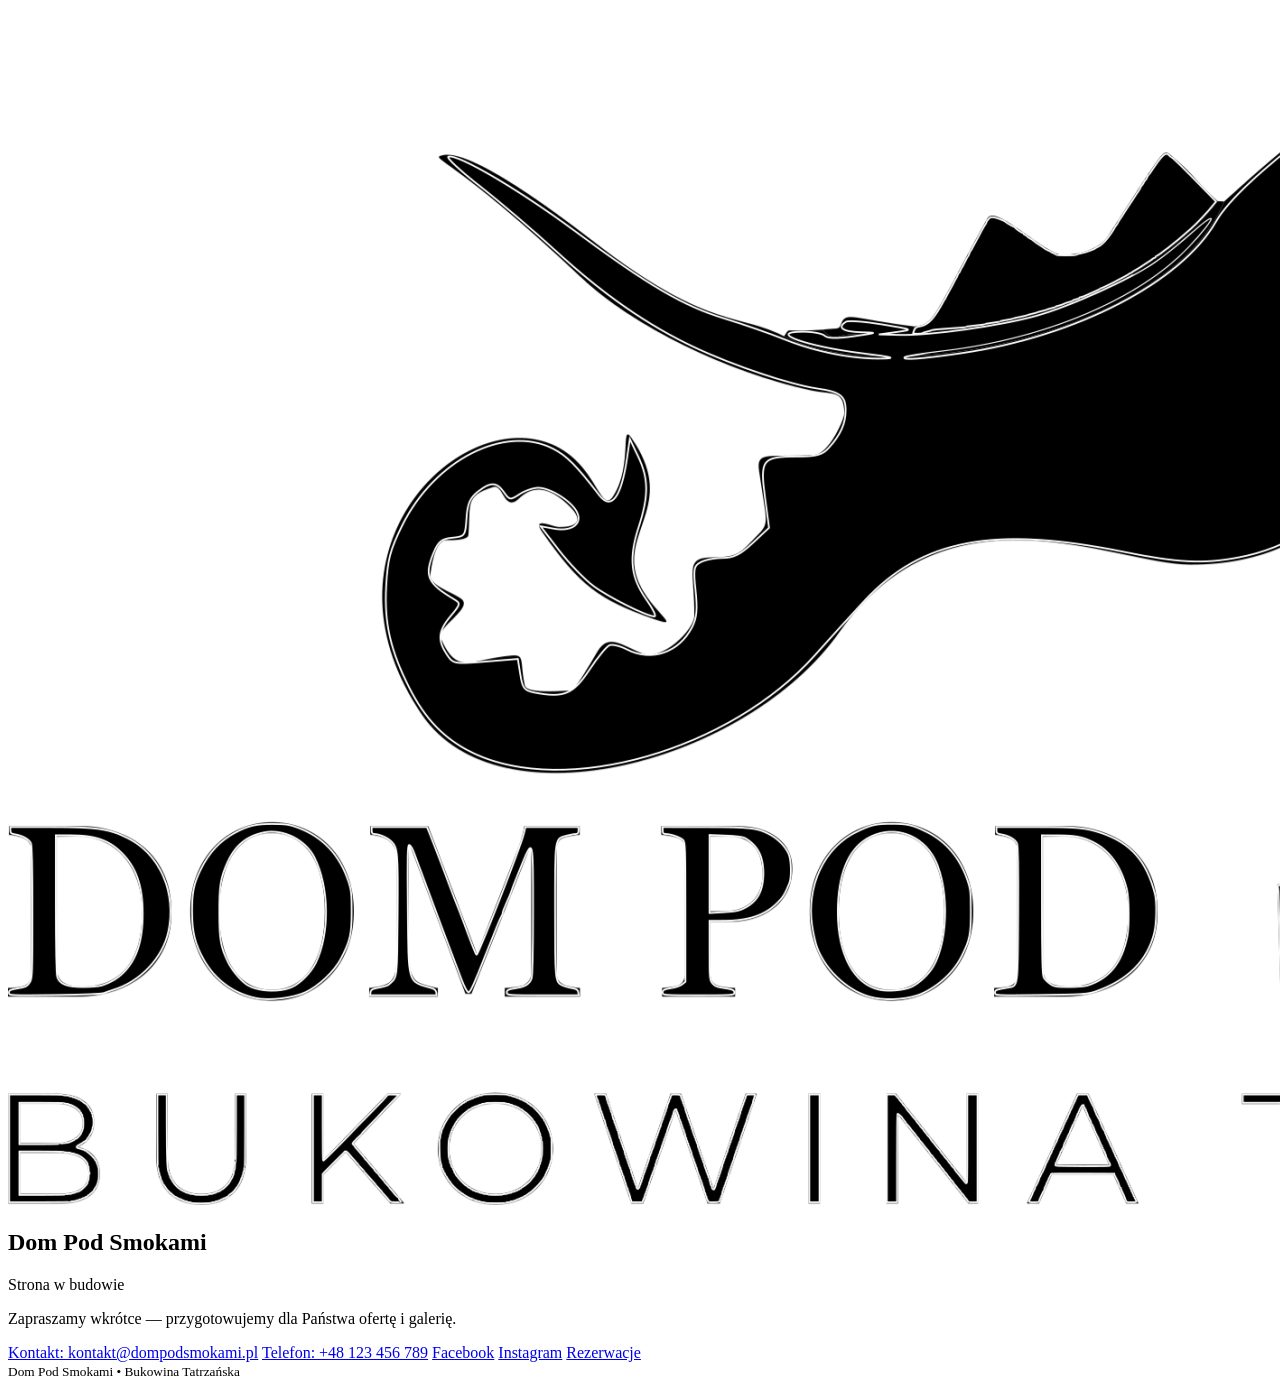
==== commit d8402330: "Update index.html" ====
--- a/index.html
+++ b/index.html
@@ -9,7 +9,7 @@
 <body>
   <main class="site">
     <header class="brand" role="banner">
-      <img class="logo" src="images/logo-dom-pod-smokami.png" alt="Logo Dom Pod Smokami">
+      <img class="logo" src="Dom Pod Smokami - Dom Pod Smokami_files/LOGOSMOK-ramka05-scaled.png" alt="Logo Dom Pod Smokami">
     </header>
 
     <section class="hero" role="main" aria-labelledby="construction-title">
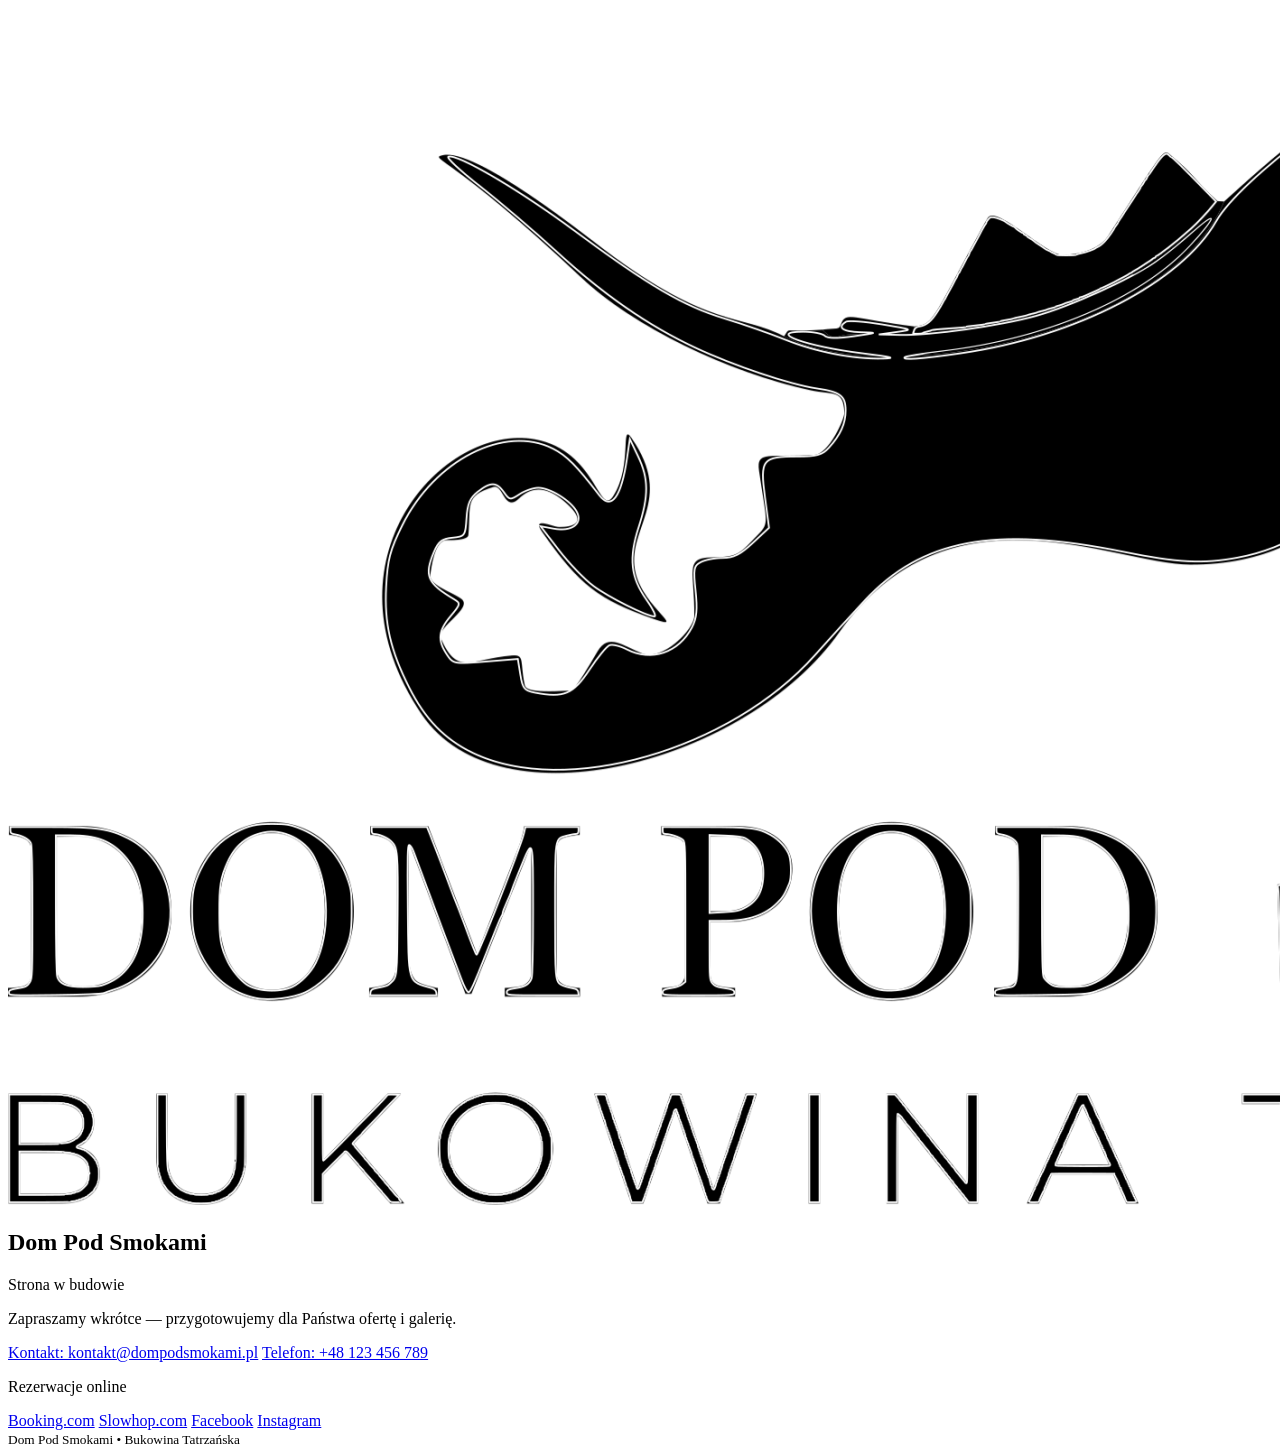
==== commit 377167c0: "Update index.html" ====
--- a/index.html
+++ b/index.html
@@ -21,9 +21,13 @@
     <nav class="links" aria-label="Przydatne linki">
       <a class="link" href="mailto:kontakt@dompodsmokami.pl">Kontakt: kontakt@dompodsmokami.pl</a>
       <a class="link" href="tel:+48123456789">Telefon: +48 123 456 789</a>
-      <a class="link" href="https://www.facebook.com/" target="_blank" rel="noopener noreferrer">Facebook</a>
-      <a class="link" href="https://www.instagram.com/" target="_blank" rel="noopener noreferrer">Instagram</a>
-      <a class="link" href="rezerwacje.html">Rezerwacje</a>
+
+      <p class="sub">Rezerwacje online</p>
+      <a class="link" href="https://www.booking.com/hotel/pl/dom-pod-smokami.pl.html">Booking.com</a>
+      <a class="link" href="https://slowhop.com/pl/miejsca/dom-pod-smokami.html?adults=2&start_date=2026-07-10&end_date=2026-07-13">Slowhop.com</a>
+      
+      <a class="link" href="https://www.facebook.com/dompodsmokami/?locale=pl_PL" target="_blank" rel="noopener noreferrer">Facebook</a>
+      <a class="link" href="https://www.instagram.com/dompodsmokami/" target="_blank" rel="noopener noreferrer">Instagram</a>
     </nav>
 
     <footer class="footer" role="contentinfo">
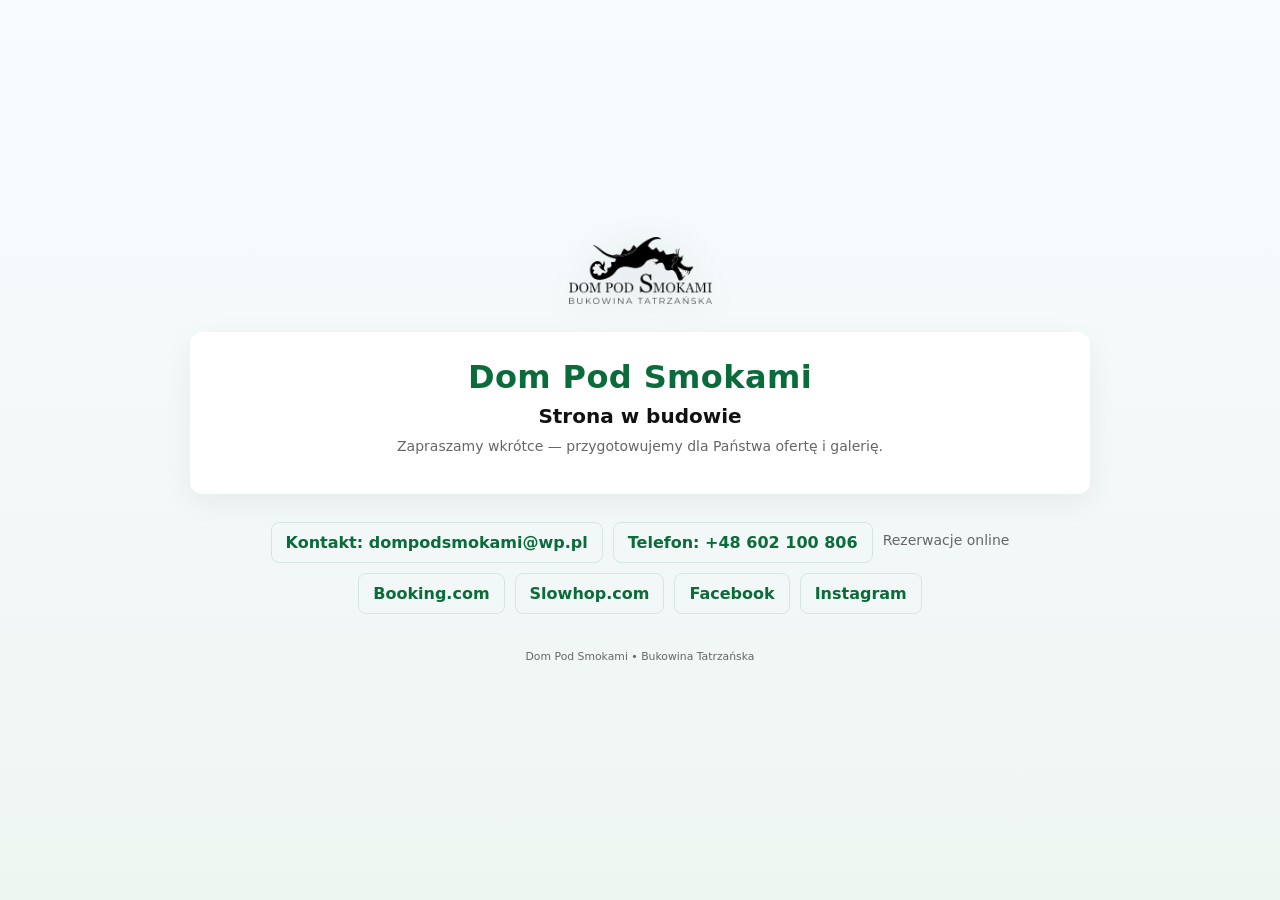
==== commit 71462833: "Update index.html" ====
--- a/index.html
+++ b/index.html
@@ -19,8 +19,8 @@
     </section>
 
     <nav class="links" aria-label="Przydatne linki">
-      <a class="link" href="mailto:kontakt@dompodsmokami.pl">Kontakt: kontakt@dompodsmokami.pl</a>
-      <a class="link" href="tel:+48123456789">Telefon: +48 123 456 789</a>
+      <a class="link" href="mailto:kontakt@dompodsmokami.pl">Kontakt: dompodsmokami@wp.pl</a>
+      <a class="link" href="tel:+48123456789">Telefon: +48 602 100 806</a>
 
       <p class="sub">Rezerwacje online</p>
       <a class="link" href="https://www.booking.com/hotel/pl/dom-pod-smokami.pl.html">Booking.com</a>
--- a/style.css
+++ b/style.css
@@ -0,0 +1,109 @@
+:root{
+  --bg:#f8fbff;
+  --card:#ffffff;
+  --accent:#0b6b3a;
+  --muted:#666;
+  --max-width:900px;
+  --logo-size:220px;
+}
+
+*{box-sizing:border-box}
+html,body{height:100%;}
+body{
+  margin:0;
+  font-family:system-ui,-apple-system,Segoe UI,Roboto,"Helvetica Neue",Arial;
+  background:linear-gradient(180deg,var(--bg),#eef6f2);
+  color:#111;
+  -webkit-font-smoothing:antialiased;
+  -moz-osx-font-smoothing:grayscale;
+}
+
+.site{
+  min-height:100vh;
+  display:flex;
+  flex-direction:column;
+  align-items:center;
+  justify-content:center;
+  padding:32px 20px;
+  gap:28px;
+  text-align:center;
+}
+
+/* brand / logo */
+.brand{display:flex;align-items:center;justify-content:center;}
+.logo{
+  width:var(--logo-size);
+  max-width:65%;
+  height:auto;
+  display:block;
+  filter:drop-shadow(0 6px 18px rgba(15,30,20,0.12));
+  transition:transform .35s ease, filter .35s ease;
+}
+.logo:hover{transform:translateY(-4px) scale(1.02); filter:drop-shadow(0 10px 30px rgba(15,30,20,0.15));}
+
+/* hero */
+.hero{
+  background:var(--card);
+  padding:26px 28px;
+  border-radius:12px;
+  box-shadow:0 8px 30px rgba(12,40,30,0.06);
+  max-width:var(--max-width);
+  width:100%;
+}
+.hero h1{
+  margin:0 0 8px;
+  font-size:clamp(20px,4vw,32px);
+  letter-spacing:0.4px;
+  color:var(--accent);
+}
+.lead{
+  margin:0;
+  font-weight:600;
+  font-size:clamp(16px,2.6vw,20px);
+}
+.sub{
+  margin-top:10px;
+  color:var(--muted);
+  font-size:14px;
+}
+
+/* links */
+.links{
+  display:flex;
+  gap:10px;
+  flex-wrap:wrap;
+  justify-content:center;
+  align-items:center;
+  max-width:var(--max-width);
+  width:100%;
+  padding:0 8px;
+}
+.link{
+  display:inline-block;
+  background:transparent;
+  border:1px solid rgba(11,107,58,0.12);
+  color:var(--accent);
+  padding:10px 14px;
+  border-radius:8px;
+  text-decoration:none;
+  font-weight:600;
+  transition:background .18s ease, transform .12s ease, box-shadow .12s ease;
+}
+.link:hover,
+.link:focus{
+  background:rgba(11,107,58,0.06);
+  transform:translateY(-3px);
+  box-shadow:0 8px 20px rgba(11,107,58,0.06);
+  outline:none;
+}
+
+/* footer */
+.footer{color:var(--muted); font-size:13px; margin-top:6px;}
+
+/* responsive tweaks */
+@media (max-width:520px){
+  :root{--logo-size:160px;}
+  .links{gap:8px}
+  .link{padding:8px 10px; font-size:14px;}
+  .hero{padding:20px;}
+}
